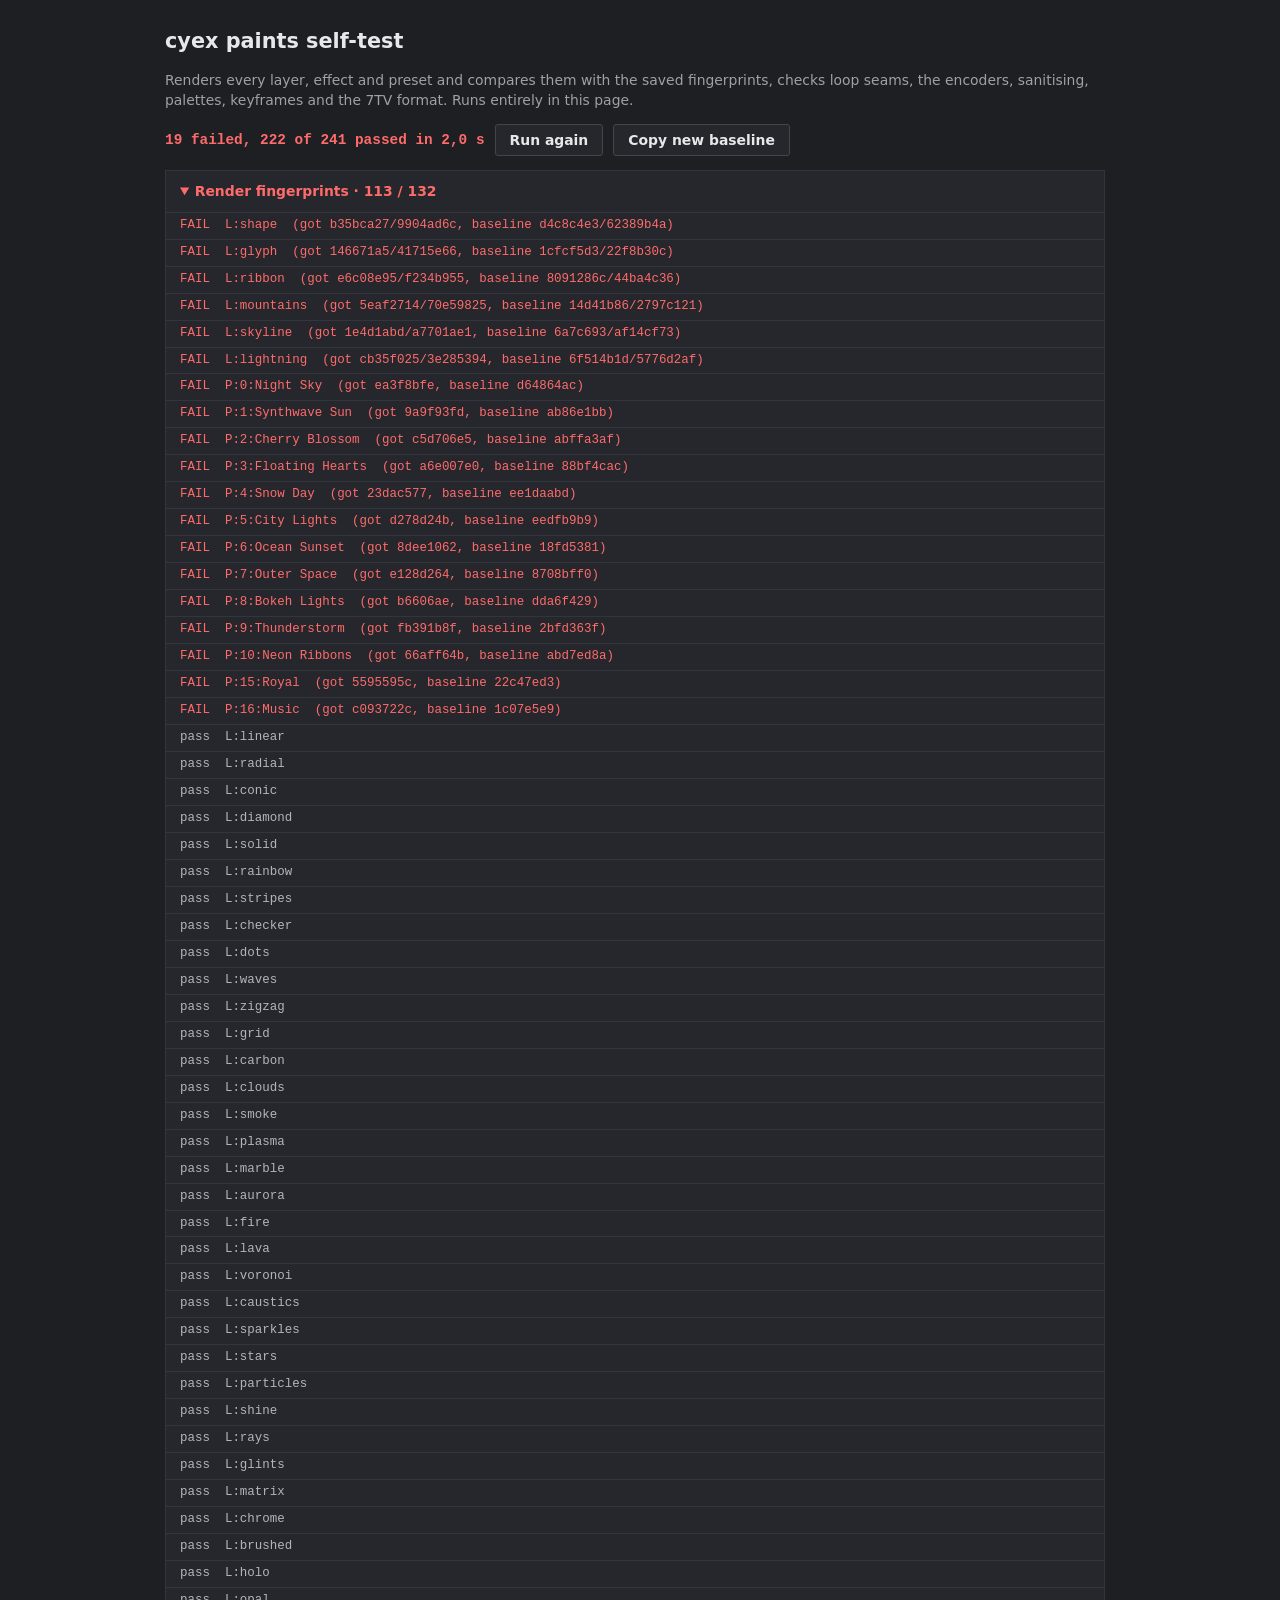
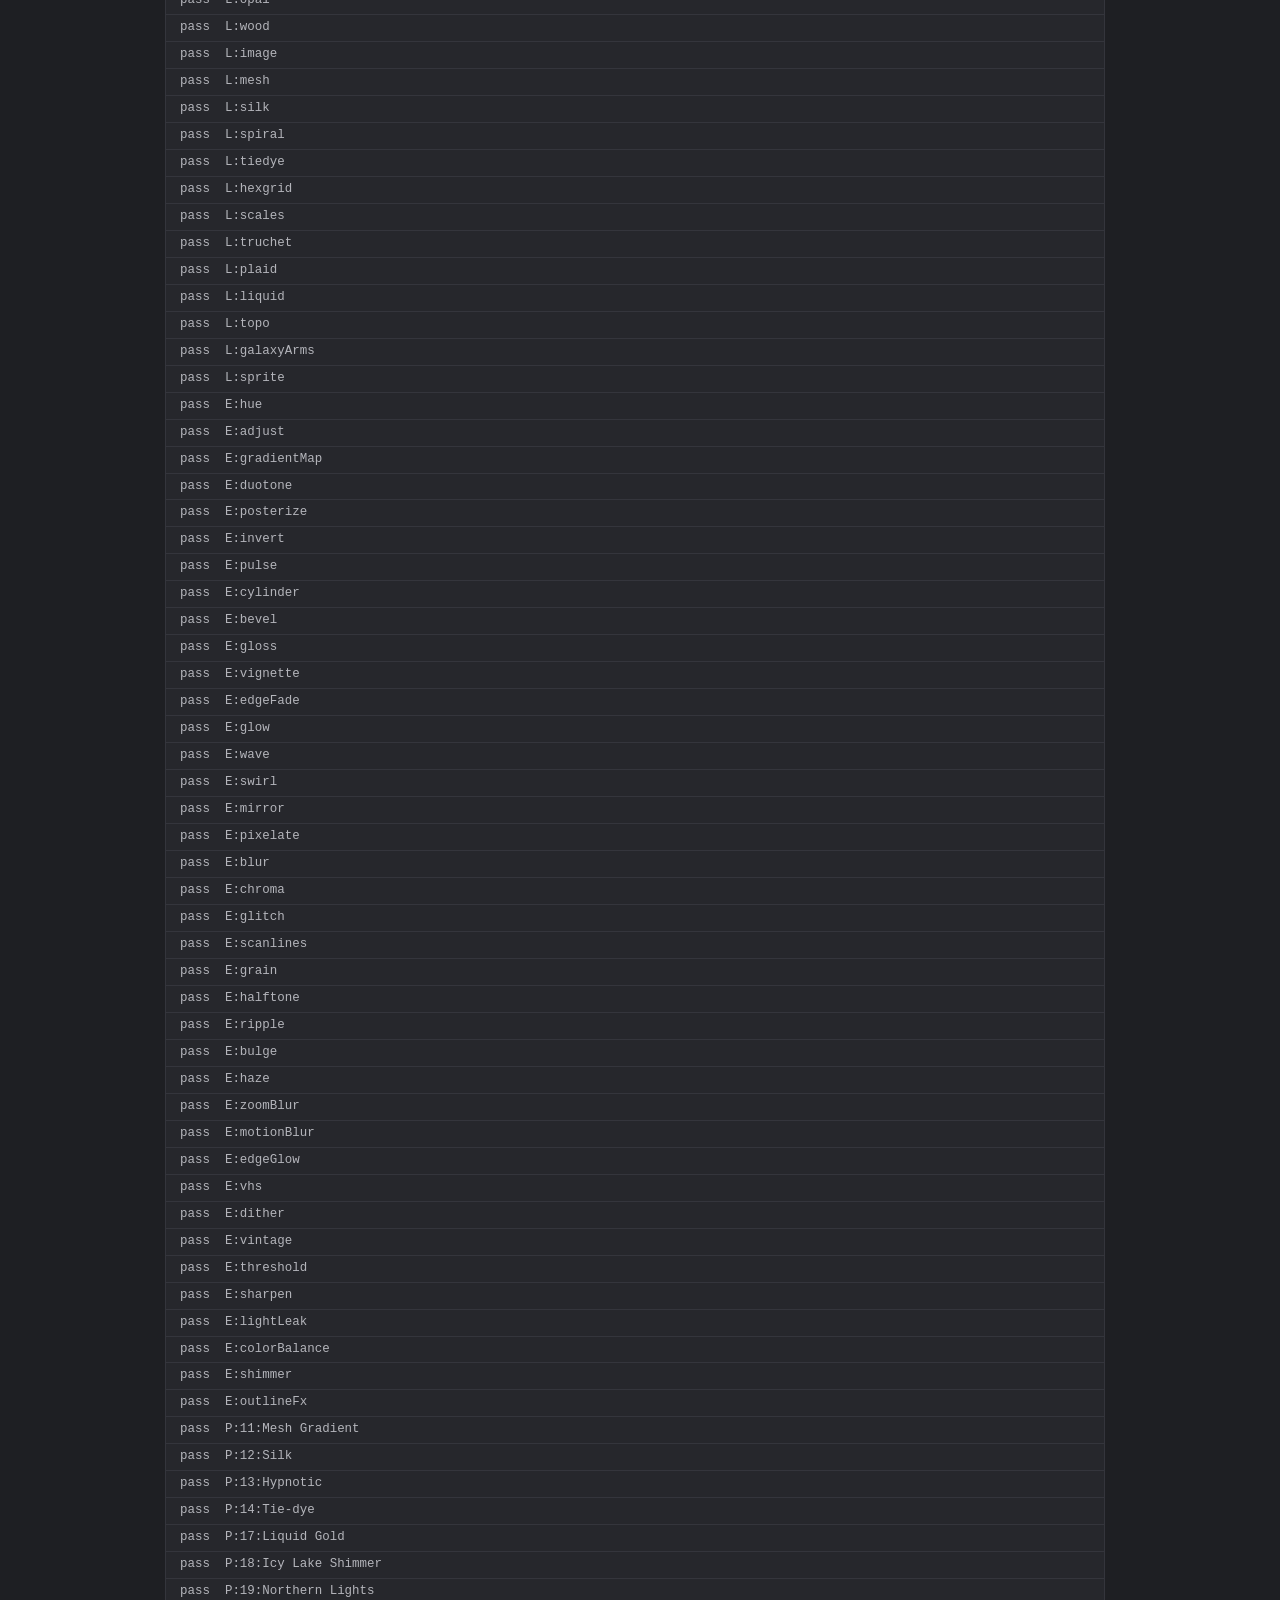
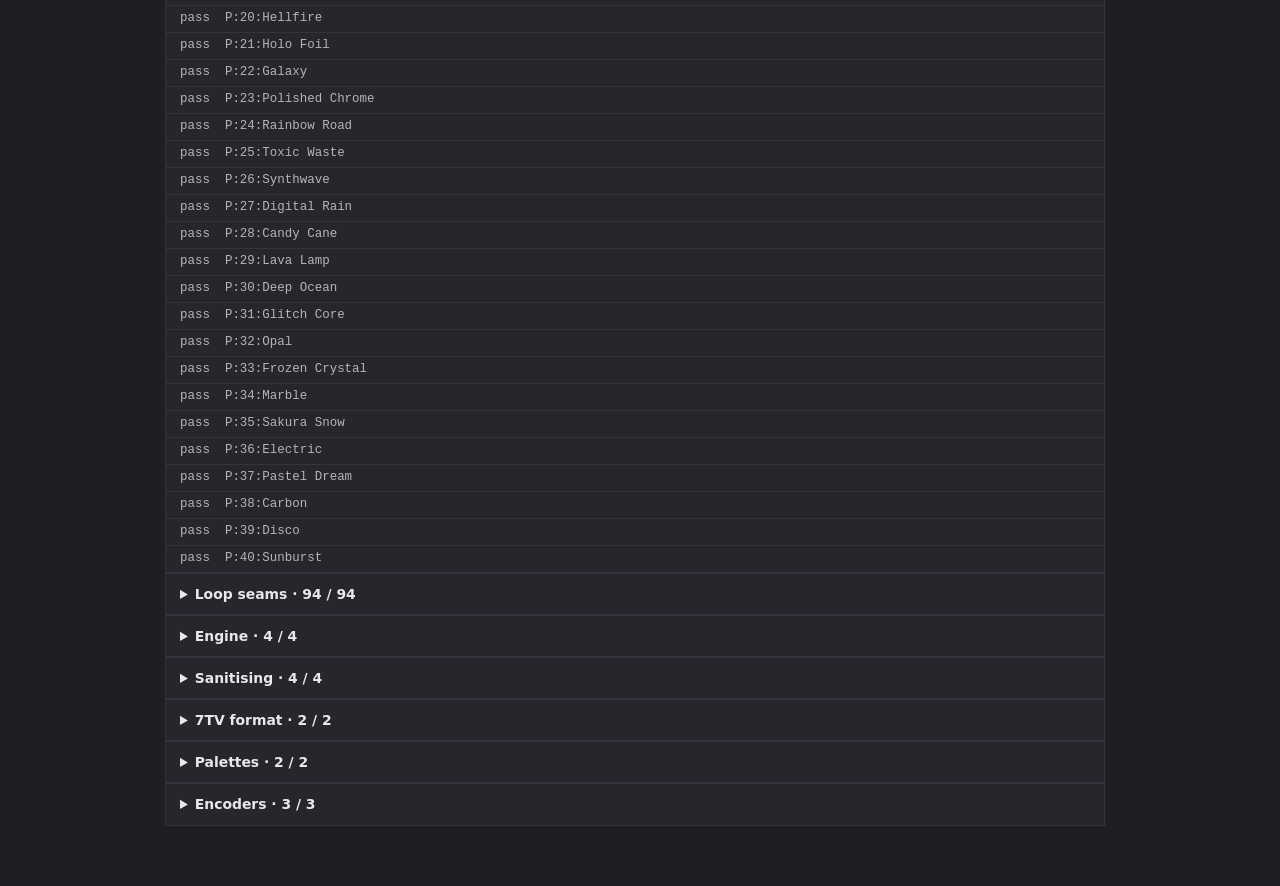
==== cyex-paints-tests.html @ 8d150b97 "Add a self-test page (cyex-paints-tests.html) Checks render fingerprints of every layer, effect and " ====
<!doctype html>
<html lang="en">
<head>
  <meta charset="utf-8">
  <meta name="viewport" content="width=device-width, initial-scale=1">
  <title>Self-test - cyex paints</title>
  <meta name="color-scheme" content="dark light">
  <link rel="icon" href="[data-uri]" type="image/svg+xml">
  <script>
    (function () { try { if (localStorage.getItem('cyexTheme') === 'light') document.documentElement.dataset.theme = 'light'; } catch (e) {} })();
  </script>
  <style>
/* cyex app tokens: the desktop app (cyex deck) and dense web tools (cyex logs, request, VOD finder).
   Palette is shared value for value between cyex deck (ui/src/design/tokens.css) and cyex logs
   (svelte/index.html). Accent tokens are the cyex-design set. Use only these values. */

:root,
.theme-dark {
  color-scheme: dark;

  /* One flat warm-neutral grey, not black: the content is a wall of text and a shaded backdrop
     competes with it. Surfaces are opaque steps up, so a panel over a panel still reads. */
  --bg: #1e1f23;
  --surface: #26272c;
  --surface-hover: #2d2e34;
  --elevated: #2f3037;   /* popovers, menus, dialogs: a step wide enough to read as height */
  --elevated-2: #353640; /* tooltips, tiles inside a popover */
  --border: #34353c;
  --border-strong: #43454d;
  --control-border: #75777f; /* edges of fields, checkboxes, sliders: >= 3:1 on --bg and --surface (WCAG 1.4.11) */
  --text: #e8e8ea;
  --muted: #b4b5bb;
  --dim: #9fa1a9;
  --neutral-chip: #34353c;
  --row-hover: rgba(255, 255, 255, .035);
  --row-alt: rgba(255, 255, 255, .015);
  --shadow: rgba(0, 0, 0, .35);
  --overlay: rgba(14, 15, 18, .6);

  --accent: #145aff;
  --accent-2: #2a6aff;
  --accent-text: #7ea4ff;
  --accent-ink: #ffffff;
  --accent-dim: rgba(20, 90, 255, .14);
  --accent-wash: rgba(20, 90, 255, .22);
  --accent-border: rgba(20, 90, 255, .55);

  --red: #ff6b6b;
  --yellow: #ffb545;
  --green: #33d68f;
  --cyan: #4fd6ff;
  --pink: #ff7bd5;
  --purple: #b083ff;
  --gold: #ffd45e;
  --twitch: #a970ff;
  --live: #e91916;
  --danger-solid: #e81123;

  --shadow-pop: 0 8px 24px var(--shadow);
  --shadow-dialog: 0 16px 48px var(--shadow);
  /* The one keyboard focus colour: the text colour. The accent marks what's selected,
     and a user's accent can be too faint to see. */
  --focus-ring: var(--text);
}

:root {
  /* Theme-independent */
  --kick: #53fc18;
  --twitch-logo: #9146ff;
  --on-solid: #ffffff;          /* text on --live / --danger-solid */
  --on-video: #ffffff;          /* video and pictures stay dark in both themes */
  --on-video-dim: #dddddd;
  --scrim: rgba(0, 0, 0, .55);
  --scrim-strong: rgba(0, 0, 0, .72);

  --font-ui: 'IBM Plex Sans', 'Segoe UI Variable Text', 'Segoe UI', system-ui, sans-serif;
  --font-mono: 'IBM Plex Mono', 'Cascadia Mono', ui-monospace, Consolas, monospace;

  /* Desktop density (13px base). Web tools set body to .87rem on a 16px root instead. */
  --text-base: 13px;
  --text-sub: .85rem;
  --text-hint: .78rem;
  --text-label: .68rem;

  /* The shared cyex page wrapper (cyex-design), for web tools; the desktop app fills its window. */
  --page-max: 1520px;
  --page-pad: 20px;
  --measure: 820px;
  --measure-form: 640px;

  --radius: 3px;
  --radius-sm: 2px;
  --radius-pill: 999px;  /* switch tracks and count badges only */
  --chrome-h: 38px;

  /* Motion: hovers and small state changes, things that appear, things that travel. */
  --fast: .12s;
  --base: .2s;
  --slow: .36s;
  --ease: cubic-bezier(.16, 1, .3, 1);

  /* Stacking, low to high. Raw 1-9 stay inside a component. */
  --z-panel: 10;
  --z-popover: 300;
  --z-dialog: 320;
  --z-menu: 350;
  --z-tooltip: 390;
  --z-toast: 600;
}

:root[data-theme='light'],
.theme-light {
  color-scheme: light;
  --bg: #f3f3f4;
  --surface: #ffffff;
  --surface-hover: #f6f6f7;
  --elevated: #ffffff;
  --elevated-2: #f4f4f6;
  --border: #dcdde1;
  --border-strong: #c4c6cc;
  --control-border: #8a8c94; /* >= 3:1 on white and --bg */
  --text: #1b1c20;
  --muted: #4f515a;
  --dim: #6b6d76;        /* not a mirror: a straight flip lands near 2.9:1 on white */
  --neutral-chip: #e6e7ea;
  --row-hover: rgba(20, 22, 30, .035);
  --row-alt: rgba(20, 22, 30, .015);
  --shadow: rgba(20, 22, 30, .12);
  --overlay: rgba(243, 243, 244, .7);

  --accent: #14e6ff;
  --accent-2: #10c9e6;
  --accent-text: #046a82;
  --accent-ink: #00232b;
  --accent-dim: rgba(4, 106, 130, .08);
  --accent-wash: rgba(4, 106, 130, .16);
  --accent-border: rgba(4, 106, 130, .4);

  /* Darkened rather than mirrored: the dark pastels sit at 2-3:1 on white. */
  --red: #c1352f;
  --yellow: #9a5c05;
  --green: #0f8a55;
  --cyan: #0b6d8a;
  --pink: #a82277;
  --purple: #6b34c9;
  --gold: #7d5a00;
  --twitch: #772ce8;
  --live: #d9120f;
  --danger-solid: #c42b1c;

  --shadow-pop: 0 8px 24px var(--shadow);
  --shadow-dialog: 0 16px 48px var(--shadow);
  --focus-ring: var(--text);
}

/* Kick: the accent changes, nothing else. After the light block on purpose. */
[data-platform='kick'] {
  --accent: #45ca16; --accent-2: #3db313; --accent-text: #45ca16; --accent-ink: #0b2200;
  --accent-dim: rgba(69, 202, 22, .14); --accent-wash: rgba(69, 202, 22, .22); --accent-border: rgba(69, 202, 22, .55);
}
[data-platform='kick'][data-theme='light'] {
  --accent: #53fc18; --accent-2: #48e60a; --accent-text: var(--text);
  --accent-dim: rgba(83, 252, 24, .14); --accent-wash: rgba(83, 252, 24, .28); --accent-border: #53fc18;
}

/* ---- base ---- */
*, *::before, *::after { box-sizing: border-box; }
body {
  margin: 0;
  background: var(--bg);
  color: var(--text);
  font: var(--text-base)/1.45 var(--font-ui);
  -webkit-font-smoothing: antialiased;
}
button, input, select, textarea { font: inherit; color: inherit; }
a { color: var(--accent-text); }
::selection { background: var(--border-strong); }
:focus-visible { outline: 2px solid var(--focus-ring); outline-offset: 2px; }

/* Section label: the one uppercase text style. */
.label {
  font-size: var(--text-label);
  font-weight: 700;
  letter-spacing: .06em;
  text-transform: uppercase;
  color: var(--dim);
}

/* Shared form field look. */
.field {
  height: 30px;
  padding: 0 10px;
  background: var(--surface);
  border: 1px solid var(--border-strong);
  border-radius: var(--radius);
  outline: none;
  transition: border-color var(--fast);
}
.field:focus-visible { border-color: var(--focus-ring); box-shadow: 0 0 0 1px var(--focus-ring); }
.field::placeholder { color: var(--dim); }

/* Scrollbars: 11px, quiet. */
::-webkit-scrollbar { width: 11px; height: 11px; }
::-webkit-scrollbar-track, ::-webkit-scrollbar-corner { background: transparent; }
::-webkit-scrollbar-thumb { background: var(--border-strong); border: 2px solid transparent; border-radius: var(--radius); background-clip: padding-box; }
::-webkit-scrollbar-thumb:hover { background-color: var(--dim); }
* { scrollbar-width: thin; scrollbar-color: var(--border-strong) transparent; }

/* Web tools: header, main and footer content sit in this, so every page lines up. */
html { scrollbar-gutter: stable; }
.wrap { width: 100%; max-width: var(--page-max); margin-inline: auto; padding-inline: var(--page-pad); }

.sr-only { position: absolute; width: 1px; height: 1px; overflow: hidden; clip-path: inset(50%); white-space: nowrap; }

@media (prefers-reduced-motion: reduce) {
  *, *::before, *::after { transition-duration: 0s !important; animation-duration: 0s !important; }
}
::view-transition-old(root), ::view-transition-new(root) { animation-duration: 150ms; }

</style>
  <style>
    body { font-size: .87rem; }
    main { max-width: 980px; margin: 0 auto; padding: 26px 20px 60px; display: flex; flex-direction: column; gap: 14px; }
    h1 { font-size: 1.3rem; margin: 0; }
    .bar { display: flex; align-items: center; gap: 10px; flex-wrap: wrap; }
    #summary { font: 600 .9rem var(--font-mono); font-variant-numeric: tabular-nums; }
    #summary.pass { color: var(--green); } #summary.fail, summary.fail, .r.fail { color: var(--red); }
    button { height: 32px; padding: 0 14px; border: 1px solid var(--border-strong); border-radius: var(--radius); background: var(--surface); font-weight: 600; cursor: pointer; }
    button:active { transform: scale(.97); }
    details { background: var(--surface); border: 1px solid var(--border); }
    summary { padding: 10px 14px; font-weight: 700; cursor: pointer; }
    .r { padding: 3px 14px; font: .78rem/1.6 var(--font-mono); color: var(--muted); white-space: pre-wrap; border-top: 1px solid var(--border); }
    textarea { width: 100%; min-height: 160px; font: .74rem var(--font-mono); background: var(--bg); border: 1px solid var(--border-strong); }
  </style>
</head>
<body>
  <main>
    <h1>cyex paints self-test</h1>
    <p class="hint" style="color: var(--dim); margin: 0">Renders every layer, effect and preset and compares them with the saved fingerprints, checks loop seams, the encoders, sanitising, palettes, keyframes and the 7TV format. Runs entirely in this page.</p>
    <div class="bar"><span id="summary">Running…</span><button id="rerun" type="button">Run again</button><button id="copyBaseline" type="button">Copy new baseline</button></div>
    <textarea id="baselineOut" hidden aria-label="New baseline"></textarea>
    <div id="results"></div>
  </main>
  <script data-src="js/core.js">
/* Shared helpers: maths, colour packing (7TV format), gradient lookup tables, noise. */
window.PL = window.PL || {};
(function (PL) {
  'use strict';
  const TAU = Math.PI * 2;
  const clamp = (x, a = 0, b = 1) => (x < a ? a : x > b ? b : x);
  const fract = (x) => x - Math.floor(x);
  const mix = (a, b, t) => a + (b - a) * t;
  const smoothstep = (a, b, x) => { const t = clamp((x - a) / (b - a)); return t * t * (3 - 2 * t); };
  const tri = (x) => 1 - Math.abs(fract(x) * 2 - 1); // 0..1..0 triangle wave
  const wrap = (i, n) => ((i % n) + n) % n;

  // ---- colour ----
  function hexToRgb(h) {
    h = String(h || '#000000').replace('#', '').trim();
    if (h.length === 3 || h.length === 4) h = h.split('').map((c) => c + c).join('');
    const n = parseInt(h.slice(0, 6), 16) || 0;
    return [(n >> 16) & 255, (n >> 8) & 255, n & 255];
  }
  const hex2 = (x) => Math.round(clamp(x, 0, 255)).toString(16).padStart(2, '0');
  const rgbToHex = (r, g, b) => '#' + hex2(r) + hex2(g) + hex2(b);

  // 7TV stores colours as a signed 32-bit int: (r << 24) | (g << 16) | (b << 8) | a
  const packRGBA = (r, g, b, a) => ((r & 255) << 24) | ((g & 255) << 16) | ((b & 255) << 8) | (a & 255);
  const unpackRGBA = (n) => [(n >>> 24) & 255, (n >>> 16) & 255, (n >>> 8) & 255, n & 255];
  function decToCss(n) {
    const [r, g, b, a] = unpackRGBA(n);
    return `rgba(${r}, ${g}, ${b}, ${(a / 255).toFixed(3)})`;
  }
  const hexAlphaToDec = (hex, alpha) => { const [r, g, b] = hexToRgb(hex); return packRGBA(r, g, b, Math.round(clamp(alpha) * 255)); };
  const decToHexAlpha = (n) => { const [r, g, b, a] = unpackRGBA(n); return { hex: rgbToHex(r, g, b), alpha: a / 255 }; };

  function hsvToRgb(h, s, v) { // h 0..1, returns 0..1
    h = fract(h) * 6; const i = Math.floor(h), f = h - i;
    const p = v * (1 - s), q = v * (1 - s * f), t = v * (1 - s * (1 - f));
    switch (i % 6) { case 0: return [v, t, p]; case 1: return [q, v, p]; case 2: return [p, v, t]; case 3: return [p, q, v]; case 4: return [t, p, v]; default: return [v, p, q]; }
  }
  function rgbToHsl(r, g, b) {
    const mx = Math.max(r, g, b), mn = Math.min(r, g, b), l = (mx + mn) / 2;
    if (mx === mn) return [0, 0, l];
    const d = mx - mn, s = l > 0.5 ? d / (2 - mx - mn) : d / (mx + mn);
    let h = mx === r ? (g - b) / d + (g < b ? 6 : 0) : mx === g ? (b - r) / d + 2 : (r - g) / d + 4;
    return [h / 6, s, l];
  }
  function hslToRgb(h, s, l) {
    if (s === 0) return [l, l, l];
    const hue = (p, q, t) => { t = fract(t); if (t < 1 / 6) return p + (q - p) * 6 * t; if (t < 1 / 2) return q; if (t < 2 / 3) return p + (q - p) * (2 / 3 - t) * 6; return p; };
    const q = l < 0.5 ? l * (1 + s) : l + s - l * s, p = 2 * l - q;
    return [hue(p, q, h + 1 / 3), hue(p, q, h), hue(p, q, h - 1 / 3)];
  }
  const luma = (r, g, b) => 0.2126 * r + 0.7152 * g + 0.0722 * b;

  // ---- gradient stops ----
  // Editor stops: [{ at: 0..1, color: '#rrggbb', a: 0..1 }]. CSS semantics: positions are clamped so they
  // never go backwards, colours interpolate premultiplied, ends hold their colour.
  function normStops(stops) {
    const s = (stops || []).map((x) => ({ at: clamp(+x.at || 0), rgb: hexToRgb(x.color), a: x.a == null ? 1 : clamp(+x.a) }));
    if (!s.length) s.push({ at: 0, rgb: [0, 0, 0], a: 0 });
    let mx = 0;
    for (const x of s) { if (x.at < mx) x.at = mx; mx = x.at; }
    return s;
  }
  // Sample normalised stops at t (no repeat). out: [r,g,b,a] 0..1, straight alpha.
  function sampleStops(s, t, out) {
    let i = 0;
    if (t <= s[0].at) return setStop(s[0], out);
    if (t >= s[s.length - 1].at) return setStop(s[s.length - 1], out);
    while (i < s.length - 1 && s[i + 1].at < t) i++;
    const A = s[i], B = s[i + 1];
    const span = B.at - A.at, f = span <= 0 ? 1 : (t - A.at) / span;
    const a = mix(A.a, B.a, f);
    if (a <= 0) { out[0] = out[1] = out[2] = out[3] = 0; return out; }
    for (let c = 0; c < 3; c++) out[c] = mix((A.rgb[c] / 255) * A.a, (B.rgb[c] / 255) * B.a, f) / a;
    out[3] = a;
    return out;
  }
  function setStop(x, out) { out[0] = x.rgb[0] / 255; out[1] = x.rgb[1] / 255; out[2] = x.rgb[2] / 255; out[3] = x.a; return out; }

  // 512-entry lookup table, used by every gradient-mapped layer.
  const LUT_N = 512;
  function buildLut(stops) {
    const s = normStops(stops), lut = new Float32Array(LUT_N * 4), o = [0, 0, 0, 0];
    for (let i = 0; i < LUT_N; i++) {
      sampleStops(s, i / (LUT_N - 1), o);
      lut[i * 4] = o[0]; lut[i * 4 + 1] = o[1]; lut[i * 4 + 2] = o[2]; lut[i * 4 + 3] = o[3];
    }
    return lut;
  }
  function lutAt(lut, f, out) {
    const i = (clamp(f) * (LUT_N - 1)) | 0, j = i * 4;
    out[0] = lut[j]; out[1] = lut[j + 1]; out[2] = lut[j + 2]; out[3] = lut[j + 3];
    return out;
  }

  // ---- weighted palettes ----
  // A palette is { colors: [{ c: '#hex', a: 0..1, w: weight }], blend: 0..1, loop: bool }.
  // Each colour gets a share of the ramp proportional to its weight ("strength"); blend 0 gives hard
  // bands, 1 smooth gradients; loop makes the end flow back into the start (for cycling effects).
  function mixHex(a, b, f) { const x = hexToRgb(a), y = hexToRgb(b); return rgbToHex(mix(x[0], y[0], f), mix(x[1], y[1], f), mix(x[2], y[2], f)); }
  function paletteToStops(pal) {
    const cols = ((pal && pal.colors) || []).filter((c) => c.w > 0);
    if (!cols.length) return [{ at: 0, color: '#000000', a: 0 }];
    if (cols.length === 1) return [{ at: 0, color: cols[0].c, a: cols[0].a ?? 1 }];
    const b = clamp(pal.blend ?? 1), tot = cols.reduce((s, c) => s + c.w, 0);
    let s = 0;
    const holds = cols.map((c) => { const w = c.w / tot, ctr = s + w / 2, hw = ((1 - b) * w) / 2; s += w; return { c, a0: ctr - hw, a1: ctr + hw }; });
    const st = [];
    let edge;
    if (pal.loop) {
      const L = holds[holds.length - 1], F = holds[0];
      const g0 = L.a1 - 1, g1 = F.a0, f = (0 - g0) / Math.max(1e-6, g1 - g0);
      edge = { color: mixHex(L.c.c, F.c.c, f), a: mix(L.c.a ?? 1, F.c.a ?? 1, f) };
      st.push({ at: 0, color: edge.color, a: edge.a });
    } else st.push({ at: 0, color: cols[0].c, a: cols[0].a ?? 1 });
    for (const hd of holds) { st.push({ at: clamp(hd.a0), color: hd.c.c, a: hd.c.a ?? 1 }); st.push({ at: clamp(hd.a1), color: hd.c.c, a: hd.c.a ?? 1 }); }
    if (pal.loop) st.push({ at: 1, color: edge.color, a: edge.a });
    else { const l = cols[cols.length - 1]; st.push({ at: 1, color: l.c, a: l.a ?? 1 }); }
    return st;
  }
  function stopsToPalette(stops, loop = false) {
    if (stops && stops.colors) return clone(stops);
    const s = [...(stops || [])].sort((a, b) => a.at - b.at);
    const colors = s.map((x, i) => {
      const prev = i ? (x.at + s[i - 1].at) / 2 : 0, next = i < s.length - 1 ? (x.at + s[i + 1].at) / 2 : 1;
      return { c: x.color, a: x.a ?? 1, w: Math.max(0.05, Math.round((next - prev) * 100) / 100) };
    });
    return { colors, blend: 1, loop };
  }
  function pickWeighted(pal, r) {
    const cols = ((pal && pal.colors) || []).filter((c) => c.w > 0);
    if (!cols.length) return { c: '#ffffff', a: 1 };
    let tot = 0; for (const c of cols) tot += c.w;
    let x = r * tot;
    for (const c of cols) { x -= c.w; if (x <= 0) return c; }
    return cols[cols.length - 1];
  }
  const rgbaStr = (hex, a = 1) => { const [r, g, b] = hexToRgb(hex); return `rgba(${r},${g},${b},${a})`; };

  // ---- noise (value noise on an integer lattice that tiles with the given period) ----
  function hash2(x, y, seed) {
    let h = (x * 374761393 + y * 668265263 + seed * 1442695041) | 0;
    h = Math.imul(h ^ (h >>> 13), 1274126177);
    h ^= h >>> 16;
    return (h >>> 0) / 4294967296;
  }
  const quint = (t) => t * t * t * (t * (t * 6 - 15) + 10);
  function vnoise(x, y, px, py, seed) {
    const ix = Math.floor(x), iy = Math.floor(y), fx = x - ix, fy = y - iy;
    const x0 = wrap(ix, px), x1 = wrap(ix + 1, px), y0 = wrap(iy, py), y1 = wrap(iy + 1, py);
    const a = hash2(x0, y0, seed), b = hash2(x1, y0, seed), c = hash2(x0, y1, seed), d = hash2(x1, y1, seed);
    const u = quint(fx), v = quint(fy);
    return mix(mix(a, b, u), mix(c, d, u), v);
  }
  // Fractal noise; periods double each octave so the result still tiles. Returns ~0..1.
  function fbm(x, y, px, py, oct, seed) {
    let sum = 0, amp = 0.5, norm = 0;
    for (let o = 0; o < oct; o++) {
      sum += amp * vnoise(x, y, px, py, seed + o * 17);
      norm += amp; amp *= 0.5; x *= 2; y *= 2; px *= 2; py *= 2;
    }
    return sum / norm;
  }
  function ridged(x, y, px, py, oct, seed) {
    let sum = 0, amp = 0.5, norm = 0;
    for (let o = 0; o < oct; o++) {
      const n = 1 - Math.abs(vnoise(x, y, px, py, seed + o * 31) * 2 - 1);
      sum += amp * n * n; norm += amp; amp *= 0.5; x *= 2; y *= 2; px *= 2; py *= 2;
    }
    return sum / norm;
  }

  // Seeded RNG for presets and ids.
  function rng(seed) { let s = seed >>> 0 || 1; return () => { s = Math.imul(s ^ (s >>> 15), 2246822519) + 0x9e3779b9 | 0; s ^= s >>> 13; return (s >>> 0) / 4294967296; }; }
  let idc = 0;
  const uid = (p = 'id') => p + '_' + Date.now().toString(36) + '_' + (idc++).toString(36);
  // A drawing canvas that works on the page and inside a Web Worker (OffscreenCanvas), so the
  // renderer can run in either.
  const makeCanvas = (w, h) => { if (typeof document !== 'undefined') { const c = document.createElement('canvas'); c.width = w; c.height = h; return c; } return new OffscreenCanvas(w, h); };
  const clone = (x) => JSON.parse(JSON.stringify(x));

  // cyex number formats: 1.000.000 and 1,5 MB
  const fmtInt = (n) => String(Math.round(n)).replace(/\B(?=(\d{3})+(?!\d))/g, '.');
  function fmtBytes(b) {
    if (b < 1024) return fmtInt(b) + ' B';
    const u = ['KB', 'MB', 'GB']; let i = -1;
    do { b /= 1024; i++; } while (b >= 1024 && i < u.length - 1);
    return (b < 10 ? b.toFixed(1) : Math.round(b).toString()).replace('.', ',') + ' ' + u[i];
  }
  const fmtNum = (n, d = 0) => (+n).toFixed(d).replace('.', ',');

  PL.imageCache = PL.imageCache || {}; // decoded pictures for image and picture layers (filled by the app)
  Object.assign(PL, {
    TAU, clamp, fract, mix, smoothstep, tri, wrap,
    hexToRgb, rgbToHex, packRGBA, unpackRGBA, decToCss, hexAlphaToDec, decToHexAlpha,
    hsvToRgb, rgbToHsl, hslToRgb, luma,
    normStops, sampleStops, buildLut, lutAt, LUT_N, mixHex, paletteToStops, stopsToPalette, pickWeighted, rgbaStr,
    hash2, vnoise, fbm, ridged, rng, uid, makeCanvas, clone, fmtInt, fmtBytes, fmtNum,
  });
})(window.PL);

</script>
  <script data-src="js/fx.js">
/* Shared per-pixel helpers for layers and effects (loads right after core.js; uses only core.js exports). */
(function (PL) {
  'use strict';
  const { wrap, hexToRgb } = PL;

  const rgb01 = (hex) => hexToRgb(hex).map((x) => x / 255);
  // prepare() helper: stores p['_' + key] = [r, g, b] (0..1) for every colour key.
  const colorPrep = (keys) => (p) => { for (const k of keys) p['_' + k] = rgb01(p[k]); };
  // Visit every pixel of buf: fn(i, u, v, x, y) with i the buffer index and u, v in 0..1 at the pixel centre.
  const eachPx = (buf, W, H, fn) => { for (let y = 0, i = 0; y < H; y++) for (let x = 0; x < W; x++, i += 4) fn(i, (x + 0.5) / W, (y + 0.5) / H, x, y); return buf; };

  // Bilinear sample at pixel coordinates (x, y) (pixel centres at +0.5). Edges wrap, or clamp when wrapEdges is false.
  function bilinear(buf, W, H, x, y, out, wrapEdges = true) {
    x -= 0.5; y -= 0.5;
    const x0 = Math.floor(x), y0 = Math.floor(y), fx = x - x0, fy = y - y0;
    let xa, xb, ya, yb;
    if (wrapEdges) {
      xa = ((x0 % W) + W) % W; xb = (((x0 + 1) % W) + W) % W;
      ya = ((y0 % H) + H) % H; yb = (((y0 + 1) % H) + H) % H;
    } else {
      xa = Math.max(0, Math.min(W - 1, x0)); xb = Math.max(0, Math.min(W - 1, x0 + 1));
      ya = Math.max(0, Math.min(H - 1, y0)); yb = Math.max(0, Math.min(H - 1, y0 + 1));
    }
    const a = (ya * W + xa) * 4, b = (ya * W + xb) * 4, c = (yb * W + xa) * 4, d = (yb * W + xb) * 4;
    for (let k = 0; k < 4; k++) {
      const m1 = buf[a + k] + (buf[b + k] - buf[a + k]) * fx, m2 = buf[c + k] + (buf[d + k] - buf[c + k]) * fx;
      out[k] = m1 + (m2 - m1) * fy;
    }
    return out;
  }

  // Warp the image: fn(x, y, out2) writes the source position (pixels) for the pixel centre (x, y) into out2[0], out2[1].
  function remap(buf, W, H, fn) {
    const out = new Float32Array(buf.length), o = new Float64Array(4), s = new Float64Array(2);
    for (let y = 0; y < H; y++) for (let x = 0; x < W; x++) {
      fn(x + 0.5, y + 0.5, s);
      bilinear(buf, W, H, s[0], s[1], o);
      const i = (y * W + x) * 4; out[i] = o[0]; out[i + 1] = o[1]; out[i + 2] = o[2]; out[i + 3] = o[3];
    }
    return out;
  }

  // Two-pass box blur with sliding-window sums (cost independent of the radius). Premultiplied so transparent
  // pixels don't darken edges; wraps horizontally, clamps vertically. Sums below EPS count as empty.
  const EPS = 1e-12;
  function boxBlur(buf, W, H, r) {
    if (r < 1) return buf;
    r = Math.round(r);
    let src = buf;
    const tmp = new Float32Array(buf.length), acc = new Float64Array(W * 4), stride = W * 4;
    for (let pass = 0; pass < 2; pass++) {
      const n = 2 * r + 1;
      // horizontal
      for (let y = 0; y < H; y++) {
        const row = y * W;
        let s0 = 0, s1 = 0, s2 = 0, s3 = 0;
        for (let k = -r; k <= r; k++) { const i = (row + wrap(k, W)) * 4, a = src[i + 3]; s0 += src[i] * a; s1 += src[i + 1] * a; s2 += src[i + 2] * a; s3 += a; }
        for (let x = 0; x < W; x++) {
          const j = (row + x) * 4;
          if (s3 > EPS) { tmp[j] = s0 / n; tmp[j + 1] = s1 / n; tmp[j + 2] = s2 / n; tmp[j + 3] = s3 / n; }
          else { tmp[j] = 0; tmp[j + 1] = 0; tmp[j + 2] = 0; tmp[j + 3] = 0; }
          const ia = (row + wrap(x + r + 1, W)) * 4, aa = src[ia + 3], ib = (row + wrap(x - r, W)) * 4, ab = src[ib + 3];
          s0 += src[ia] * aa - src[ib] * ab; s1 += src[ia + 1] * aa - src[ib + 1] * ab; s2 += src[ia + 2] * aa - src[ib + 2] * ab; s3 += aa - ab;
        }
      }
      // vertical (rows clamp at the top and bottom), then un-premultiply
      const out = new Float32Array(buf.length);
      acc.fill(0);
      for (let k = -r; k <= r; k++) { const base = Math.max(0, Math.min(H - 1, k)) * stride; for (let q = 0; q < stride; q++) acc[q] += tmp[base + q]; }
      for (let y = 0; y < H; y++) {
        const base = y * stride;
        for (let q = 0; q < stride; q += 4) {
          const s3 = acc[q + 3];
          if (s3 > EPS) { const a = s3 / n, j = base + q; out[j] = acc[q] / n / a; out[j + 1] = acc[q + 1] / n / a; out[j + 2] = acc[q + 2] / n / a; out[j + 3] = a; }
        }
        const ba = Math.max(0, Math.min(H - 1, y + r + 1)) * stride, bb = Math.max(0, Math.min(H - 1, y - r)) * stride;
        for (let q = 0; q < stride; q++) acc[q] += tmp[ba + q] - tmp[bb + q];
      }
      src = out;
      r = Math.max(1, Math.round(r * 0.6));
    }
    return src;
  }

  // 3x3 hue-rotation matrix (row-major) for deg degrees.
  function hueMatrix(deg) {
    const a = (deg * Math.PI) / 180, c = Math.cos(a), s = Math.sin(a);
    return [0.213 + c * 0.787 - s * 0.213, 0.715 - c * 0.715 - s * 0.715, 0.072 - c * 0.072 + s * 0.928,
      0.213 - c * 0.213 + s * 0.143, 0.715 + c * 0.285 + s * 0.14, 0.072 - c * 0.072 - s * 0.283,
      0.213 - c * 0.213 - s * 0.787, 0.715 - c * 0.715 + s * 0.715, 0.072 + c * 0.928 + s * 0.072];
  }

  PL.fx = { rgb01, colorPrep, eachPx, bilinear, remap, boxBlur, hueMatrix };
})(window.PL);

</script>
  <script data-src="js/paint.js">
/* Static 7TV paints: the v3 JSON model, the CSS the 7TV extension builds from it, and a
   pixel-exact rasteriser so a paint can be exported as PNG. */
(function (PL) {
  'use strict';
  const { clamp, decToCss, unpackRGBA, normStops, sampleStops } = PL;

  const FUNCS = ['LINEAR_GRADIENT', 'RADIAL_GRADIENT', 'URL'];

  function blankPaint() {
    return { name: 'Unnamed Paint', function: 'LINEAR_GRADIENT', repeat: false, angle: 90, shape: 'circle', image_url: '', stops: [], shadows: [] };
  }

  // Accepts the editor's own export, a 7TV API object ({ data: {...} } or v2 fields) or a
  // loose hand-written variant (hex strings for colours, "at" in percent).
  // withWarnings: return { paint, warnings } so the import can say what it corrected.
  function normalize(input, withWarnings) {
    const warnings = [];
    let p = input;
    if (typeof p === 'string') p = JSON.parse(p);
    if (p && p.data && typeof p.data === 'object' && !p.stops) p = Object.assign({ name: p.name }, p.data);
    if (!p || typeof p !== 'object') throw new Error('Not a paint object');
    const out = blankPaint();
    out.name = String(p.name ?? out.name).slice(0, 64);
    const fn = String(p.function || 'LINEAR_GRADIENT').toUpperCase().replace('-', '_');
    out.function = FUNCS.includes(fn) ? fn : fn.includes('RADIAL') ? 'RADIAL_GRADIENT' : fn === 'IMAGE' ? 'URL' : 'LINEAR_GRADIENT';
    out.repeat = !!p.repeat;
    const ang = Number.isFinite(+p.angle) ? +p.angle : 90;
    out.angle = ((ang % 360) + 360) % 360;
    if (out.angle !== ang) warnings.push(`The angle ${PL.fmtNum(ang, ang % 1 ? 1 : 0)}° was outside 0–360° and became ${PL.fmtNum(out.angle, out.angle % 1 ? 1 : 0)}°.`);
    out.shape = p.shape === 'ellipse' ? 'ellipse' : 'circle';
    out.image_url = safeUrl(p.image_url);
    if (p.image_url && !out.image_url) warnings.push('The image URL was dropped; only http and https links work.');
    let badColours = 0;
    const toInt = (c) => {
      if (typeof c === 'number' && Number.isFinite(c)) return c | 0;
      if (typeof c === 'string') {
        const m = c.trim();
        if (/^-?\d+$/.test(m)) return parseInt(m, 10) | 0;
        const h = m.replace('#', '');
        if (/^([0-9a-f]{3}|[0-9a-f]{4}|[0-9a-f]{6}|[0-9a-f]{8})$/i.test(h)) {
          const full = h.length <= 4 ? h.split('').map((x) => x + x).join('') : h;
          const [r, g, b] = PL.hexToRgb(full.slice(0, 6));
          const a = full.length === 8 ? parseInt(full.slice(6, 8), 16) : 255;
          return PL.packRGBA(r, g, b, a);
        }
      }
      badColours++;
      return 255;
    };
    const stops = (Array.isArray(p.stops) ? p.stops : []).filter((s) => s && typeof s === 'object').slice(0, 64);
    const anyOver1 = stops.some((s) => +s.at > 1);
    out.stops = stops.map((s) => ({ at: round4(clamp((+s.at || 0) / (anyOver1 ? 100 : 1))), color: toInt(s.color) }));
    out.shadows = (Array.isArray(p.shadows) ? p.shadows : []).filter((s) => s && typeof s === 'object').slice(0, 8).map((s) => ({
      x_offset: clamp(+s.x_offset || 0, -10, 10), y_offset: clamp(+s.y_offset || 0, -10, 10), radius: clamp(+s.radius || 0, 0, 20), color: toInt(s.color),
    }));
    if (badColours) warnings.push(badColours > 1 ? `${badColours} colours weren’t valid and became black.` : 'One colour wasn’t valid and became black.');
    return withWarnings ? { paint: out, warnings } : out;
  }
  // Only http(s) links go into CSS; anything else (javascript:, data:, broken strings) is dropped.
  function safeUrl(u) {
    if (!u) return '';
    try { const x = new URL(String(u).trim()); return x.protocol === 'https:' || x.protocol === 'http:' ? x.href : ''; } catch (e) { return ''; }
  }
  const cssUrl = (u) => `url("${String(u).replace(/["\\\n\r]/g, (c) => encodeURIComponent(c))}")`;
  const round4 = (x) => Math.round(x * 10000) / 10000;

  // Mirrors createGradientFromPaint in SevenTV/Extension (src/composable/useCosmetics.ts).
  function gradientCss(p) {
    const args = [];
    if (p.function === 'LINEAR_GRADIENT') args.push(`${p.angle ?? 0}deg`);
    else if (p.function === 'RADIAL_GRADIENT') args.push(p.shape ?? 'circle');
    else { const u = safeUrl(p.image_url); return u ? cssUrl(u) : 'none'; }
    let prefix = '';
    if (p.function !== 'URL') {
      prefix = p.repeat ? 'repeating-' : '';
      for (const s of p.stops) args.push(`${decToCss(s.color)} ${s.at * 100}%`);
    }
    return `${prefix}${p.function.toLowerCase().replace('_', '-')}(${args.join(', ')})`;
  }
  const shadowCss = (s) => `drop-shadow(${s.x_offset}px ${s.y_offset}px ${s.radius}px ${decToCss(s.color)})`;
  function filterCss(p) { return p.shadows && p.shadows.length ? p.shadows.map(shadowCss).join(' ') : ''; }

  // Inline style for a preview element (the extension also sets background-color: currentcolor,
  // background-clip: text and a transparent text fill on the painted name).
  function styleFor(p) {
    return {
      backgroundImage: gradientCss(p),
      backgroundSize: p.function === 'URL' ? '100% 100%' : '',
      filter: filterCss(p) || '',
    };
  }
  function cssText(p) {
    const lines = [
      '.seventv-paint {',
      '  background-color: currentcolor;',
      `  background-image: ${gradientCss(p)};`,
    ];
    if (p.function === 'URL') lines.push('  background-size: 100% 100%;');
    lines.push('  background-clip: text;', '  -webkit-background-clip: text;', '  -webkit-text-fill-color: transparent;', '  font-weight: 700;');
    const f = filterCss(p);
    if (f) lines.push(`  filter: ${f};`);
    lines.push('}');
    return lines.join('\n');
  }
  function toJson(p) {
    return JSON.stringify({
      name: p.name, function: p.function, repeat: p.repeat, angle: p.angle, shape: p.shape, image_url: p.image_url,
      stops: p.stops.map((s) => ({ at: s.at, color: s.color })),
      shadows: p.shadows.map((s) => ({ x_offset: s.x_offset, y_offset: s.y_offset, radius: s.radius, color: s.color })),
    }, null, 2);
  }

  // Editor-friendly stops for the shared sampler.
  function editorStops(p) {
    return p.stops.map((s) => { const [r, g, b, a] = unpackRGBA(s.color); return { at: s.at, color: PL.rgbToHex(r, g, b), a: a / 255 }; });
  }

  // Rasterise a gradient paint to ImageData with the same geometry CSS uses for an element of w x h.
  function rasterize(p, w, h) {
    const img = new ImageData(w, h), d = img.data, o = [0, 0, 0, 0];
    const s = normStops(editorStops(p));
    const first = s[0].at, period = s[s.length - 1].at - first;
    const rep = p.repeat && period > 1e-6;
    let tAt;
    if (p.function === 'RADIAL_GRADIENT') {
      const cx = w / 2, cy = h / 2;
      if (p.shape === 'ellipse') {
        const rx = cx * Math.SQRT2, ry = cy * Math.SQRT2;
        tAt = (x, y) => Math.hypot((x - cx) / rx, (y - cy) / ry);
      } else {
        const R = Math.hypot(cx, cy);
        tAt = (x, y) => Math.hypot(x - cx, y - cy) / R;
      }
    } else {
      const a = ((p.angle || 0) * Math.PI) / 180, dx = Math.sin(a), dy = -Math.cos(a);
      const L = Math.abs(w * dx) + Math.abs(h * dy) || 1;
      tAt = (x, y) => ((x - w / 2) * dx + (y - h / 2) * dy) / L + 0.5;
    }
    for (let y = 0; y < h; y++) {
      for (let x = 0; x < w; x++) {
        let t = tAt(x + 0.5, y + 0.5);
        if (rep) t = first + (((t - first) % period) + period) % period;
        sampleStops(s, t, o);
        const i = (y * w + x) * 4;
        d[i] = o[0] * 255; d[i + 1] = o[1] * 255; d[i + 2] = o[2] * 255; d[i + 3] = o[3] * 255;
      }
    }
    return img;
  }

  PL.Paint = { safeUrl, blankPaint, normalize, gradientCss, filterCss, styleFor, cssText, toJson, editorStops, rasterize, shadowCss };
})(window.PL);

</script>
  <script data-src="js/encode.js">
/* Local encoders, no libraries: animated GIF (median-cut palette + LZW) and APNG (zlib via the
   browser's built-in CompressionStream). Frames are ImageData objects of equal size. */
(function (PL) {
  'use strict';

  class ByteOut {
    constructor() { this.buf = new Uint8Array(1 << 16); this.n = 0; }
    grow(k) { if (this.n + k > this.buf.length) { let s = this.buf.length; while (s < this.n + k) s *= 2; const b = new Uint8Array(s); b.set(this.buf.subarray(0, this.n)); this.buf = b; } }
    byte(b) { this.grow(1); this.buf[this.n++] = b; }
    bytes(a) { this.grow(a.length); this.buf.set(a, this.n); this.n += a.length; }
    u16(v) { this.byte(v & 255); this.byte((v >> 8) & 255); }
    str(s) { for (let i = 0; i < s.length; i++) this.byte(s.charCodeAt(i)); }
    result() { return this.buf.slice(0, this.n); }
  }

  // ---------- palette ----------
  const BAYER = [0, 8, 2, 10, 12, 4, 14, 6, 3, 11, 1, 9, 15, 7, 13, 5].map((v) => (v / 16 - 0.5));

  // Median cut over a 15-bit histogram of every frame's opaque pixels.
  function buildPalette(frames, maxColors, alphaCut) {
    const hist = new Uint32Array(32768);
    for (const f of frames) {
      const d = f.data;
      for (let i = 0; i < d.length; i += 4) {
        if (d[i + 3] < alphaCut) continue;
        hist[((d[i] >> 3) << 10) | ((d[i + 1] >> 3) << 5) | (d[i + 2] >> 3)]++;
      }
    }
    const cols = [];
    for (let k = 0; k < 32768; k++) if (hist[k]) cols.push(k);
    if (!cols.length) return [[0, 0, 0]];
    const comp = (k, c) => (c === 0 ? (k >> 10) & 31 : c === 1 ? (k >> 5) & 31 : k & 31);
    let boxes = [{ cols, count: cols.reduce((a, k) => a + hist[k], 0) }];
    const rangeOf = (b) => {
      let best = 0, bc = 0;
      for (let c = 0; c < 3; c++) {
        let mn = 31, mx = 0;
        for (const k of b.cols) { const v = comp(k, c); if (v < mn) mn = v; if (v > mx) mx = v; }
        if (mx - mn > best) { best = mx - mn; bc = c; }
      }
      return [best, bc];
    };
    while (boxes.length < maxColors) {
      let pick = -1, score = 0, pc = 0;
      boxes.forEach((b, i) => {
        if (b.cols.length < 2) return;
        const [r, c] = rangeOf(b);
        const s = r * Math.sqrt(b.count);
        if (s > score) { score = s; pick = i; pc = c; }
      });
      if (pick < 0) break;
      const b = boxes[pick];
      b.cols.sort((x, y) => comp(x, pc) - comp(y, pc));
      let acc = 0, half = b.count / 2, cut = 1;
      for (let i = 0; i < b.cols.length - 1; i++) { acc += hist[b.cols[i]]; if (acc >= half) { cut = i + 1; break; } cut = i + 1; }
      const A = b.cols.slice(0, cut), B = b.cols.slice(cut);
      const cnt = (l) => l.reduce((a, k) => a + hist[k], 0);
      boxes.splice(pick, 1, { cols: A, count: cnt(A) }, { cols: B, count: cnt(B) });
    }
    return boxes.map((b) => {
      let r = 0, g = 0, bl = 0, n = 0;
      for (const k of b.cols) { const w = hist[k]; r += (((k >> 10) & 31) * 8 + 4) * w; g += (((k >> 5) & 31) * 8 + 4) * w; bl += ((k & 31) * 8 + 4) * w; n += w; }
      return [Math.round(r / n), Math.round(g / n), Math.round(bl / n)];
    });
  }

  function makeMapper(pal, offset) {
    const cache = new Int16Array(32768).fill(-1);
    return (r, g, b) => {
      const k = ((r >> 3) << 10) | ((g >> 3) << 5) | (b >> 3);
      let v = cache[k];
      if (v >= 0) return v;
      let best = 1e9;
      for (let i = 0; i < pal.length; i++) {
        const p = pal[i], dr = p[0] - r, dg = p[1] - g, db = p[2] - b;
        const dd = dr * dr * 2 + dg * dg * 4 + db * db * 3;
        if (dd < best) { best = dd; v = i; }
      }
      cache[k] = v + offset;
      return v + offset;
    };
  }

  // ---------- LZW (same scheme as omggif) ----------
  function lzw(out, minCode, idx) {
    out.byte(minCode);
    const clear = 1 << minCode, eoi = clear + 1;
    let codeSize = minCode + 1, next = eoi + 1;
    let table = new Map();
    let cur = 0, shift = 0;
    const block = new Uint8Array(255); let bn = 0;
    const flushByte = (b) => { block[bn++] = b; if (bn === 255) { out.byte(255); out.bytes(block); bn = 0; } };
    const emit = (code) => { cur |= code << shift; shift += codeSize; while (shift >= 8) { flushByte(cur & 255); cur >>>= 8; shift -= 8; } };
    emit(clear);
    let ib = idx[0];
    for (let i = 1; i < idx.length; i++) {
      const k = idx[i], key = (ib << 8) | k;
      const c = table.get(key);
      if (c === undefined) {
        emit(ib);
        if (next === 4096) { emit(clear); next = eoi + 1; codeSize = minCode + 1; table = new Map(); }
        else { if (next >= 1 << codeSize) codeSize++; table.set(key, next++); }
        ib = k;
      } else ib = c;
    }
    emit(ib); emit(eoi);
    if (shift > 0) flushByte(cur & 255);
    if (bn) { out.byte(bn); out.bytes(block.subarray(0, bn)); }
    out.byte(0);
  }

  /* opts: { delayCs, colors (2..256), dither (bool), alphaCut (0..255), matte: [r,g,b] | null, loop } */
  function encodeGif(frames, opts = {}) {
    const W = frames[0].width, H = frames[0].height;
    const alphaCut = opts.alphaCut ?? 128;
    // With a matte, translucent pixels are blended onto it; fully transparent ones stay transparent.
    const src = frames.map((f) => {
      if (!opts.matte) return f;
      const o = new ImageData(W, H), d = f.data, e = o.data, m = opts.matte;
      for (let i = 0; i < d.length; i += 4) {
        const a = d[i + 3] / 255;
        e[i] = d[i] * a + m[0] * (1 - a); e[i + 1] = d[i + 1] * a + m[1] * (1 - a); e[i + 2] = d[i + 2] * a + m[2] * (1 - a);
        e[i + 3] = opts.keepAlpha && d[i + 3] < alphaCut ? 0 : 255;
      }
      return o;
    });
    const hasAlpha = src.some((f) => { const d = f.data; for (let i = 3; i < d.length; i += 4) if (d[i] < alphaCut) return true; return false; });
    const maxC = Math.max(2, Math.min(256, opts.colors || 256)) - (hasAlpha ? 1 : 0);
    const pal = buildPalette(src, maxC, alphaCut);
    const offset = hasAlpha ? 1 : 0;
    let bits = 1; while ((1 << bits) < pal.length + offset) bits++;
    const size = 1 << bits;
    const map = makeMapper(pal, offset);

    const out = new ByteOut();
    out.str('GIF89a'); out.u16(W); out.u16(H);
    out.byte(0x80 | (7 << 4) | (bits - 1)); out.byte(0); out.byte(0);
    for (let i = 0; i < size; i++) {
      const c = i < offset ? [0, 0, 0] : pal[i - offset] || [0, 0, 0];
      out.byte(c[0]); out.byte(c[1]); out.byte(c[2]);
    }
    if (frames.length > 1) { out.bytes([0x21, 0xff, 0x0b]); out.str('NETSCAPE2.0'); out.bytes([3, 1]); out.u16(opts.loop ?? 0); out.byte(0); }
    const delay = Math.max(2, Math.round(opts.delayCs || 4));
    const idx = new Uint8Array(W * H);
    for (const f of src) {
      const d = f.data;
      for (let y = 0, p = 0; y < H; y++) {
        for (let x = 0; x < W; x++, p++) {
          const i = p * 4;
          if (hasAlpha && d[i + 3] < alphaCut) { idx[p] = 0; continue; }
          let r = d[i], g = d[i + 1], b = d[i + 2];
          if (opts.dither) {
            const n = BAYER[(y & 3) * 4 + (x & 3)] * 24;
            r = Math.max(0, Math.min(255, r + n)); g = Math.max(0, Math.min(255, g + n)); b = Math.max(0, Math.min(255, b + n));
          }
          idx[p] = map(r, g, b);
        }
      }
      // Graphic control: disposal 2 (restore to background) so transparent areas don't smear.
      out.bytes([0x21, 0xf9, 4, (hasAlpha ? 2 << 2 : 1 << 2) | (hasAlpha ? 1 : 0)]); out.u16(delay); out.byte(0); out.byte(0);
      out.byte(0x2c); out.u16(0); out.u16(0); out.u16(W); out.u16(H); out.byte(0);
      lzw(out, Math.max(2, bits), idx);
    }
    out.byte(0x3b);
    return new Blob([out.result()], { type: 'image/gif' });
  }

  // ---------- APNG ----------
  const CRC = (() => { const t = new Uint32Array(256); for (let n = 0; n < 256; n++) { let c = n; for (let k = 0; k < 8; k++) c = c & 1 ? 0xedb88320 ^ (c >>> 1) : c >>> 1; t[n] = c >>> 0; } return t; })();
  function crc32(bytes, c = 0xffffffff) { for (let i = 0; i < bytes.length; i++) c = CRC[(c ^ bytes[i]) & 255] ^ (c >>> 8); return c; }
  const u32 = (v) => [(v >>> 24) & 255, (v >>> 16) & 255, (v >>> 8) & 255, v & 255];
  function chunk(out, type, data) {
    out.bytes(u32(data.length));
    const t = new Uint8Array([...type].map((c) => c.charCodeAt(0)));
    out.bytes(t); out.bytes(data);
    out.bytes(u32((crc32(data, crc32(t)) ^ 0xffffffff) >>> 0));
  }
  async function deflate(raw) {
    const cs = new CompressionStream('deflate');
    const stream = new Blob([raw]).stream().pipeThrough(cs);
    return new Uint8Array(await new Response(stream).arrayBuffer());
  }
  function filtered(f) { // filter type 1 (Sub) per row: cheap and compresses gradients well
    const W = f.width, H = f.height, d = f.data, raw = new Uint8Array(H * (W * 4 + 1));
    for (let y = 0; y < H; y++) {
      const o = y * (W * 4 + 1); raw[o] = 1;
      for (let x = 0; x < W * 4; x++) { const v = d[y * W * 4 + x]; raw[o + 1 + x] = (v - (x >= 4 ? d[y * W * 4 + x - 4] : 0)) & 255; }
    }
    return raw;
  }
  async function encodeApng(frames, opts = {}) {
    const W = frames[0].width, H = frames[0].height, out = new ByteOut();
    out.bytes([137, 80, 78, 71, 13, 10, 26, 10]);
    chunk(out, 'IHDR', new Uint8Array([...u32(W), ...u32(H), 8, 6, 0, 0, 0]));
    const anim = frames.length > 1;
    if (anim) chunk(out, 'acTL', new Uint8Array([...u32(frames.length), ...u32(opts.loop ?? 0)]));
    let seq = 0;
    const num = Math.max(1, Math.round(opts.delayMs || 40)), den = 1000;
    for (let i = 0; i < frames.length; i++) {
      if (anim) {
        chunk(out, 'fcTL', new Uint8Array([...u32(seq++), ...u32(W), ...u32(H), ...u32(0), ...u32(0), (num >> 8) & 255, num & 255, (den >> 8) & 255, den & 255, 1, 0]));
      }
      const z = await deflate(filtered(frames[i]));
      if (i === 0) chunk(out, 'IDAT', z);
      else { const d = new Uint8Array(z.length + 4); d.set(u32(seq++)); d.set(z, 4); chunk(out, 'fdAT', d); }
    }
    chunk(out, 'IEND', new Uint8Array(0));
    return new Blob([out.result()], { type: anim ? 'image/apng' : 'image/png' });
  }

  PL.Encode = { encodeGif, encodeApng };
})(window.PL);

</script>
  <script data-src="js/library.js">
/* The layer and effect library for animated paints.
   Every layer is a per-pixel sampler: sample(u, v, t, p, out, c) with u, v in 0..1 across the paint,
   t in 0..1 across one loop, out = [r, g, b, a] (0..1, straight alpha). All motion uses whole numbers
   of cycles per loop, so every animation loops without a seam.
   Every effect runs on the composited float buffer: run(buf, W, H, t, p, c) -> buf. */
(function (PL) {
  'use strict';
  const { TAU, clamp, fract, mix, smoothstep, tri, wrap, hexToRgb, lutAt, hash2, vnoise, fbm, ridged, hslToRgb, rgbToHsl, luma } = PL;
  const { rgb01, colorPrep, eachPx, bilinear, remap, boxBlur, hueMatrix } = PL.fx;

  // ---------- palettes ----------
  const S = (...pairs) => pairs.map(([at, color, a = 1]) => ({ at, color, a }));
  const PALETTES = {
    rainbow: S([0, '#ff3b3b'], [0.17, '#ffb13b'], [0.33, '#f6ff3b'], [0.5, '#3bff7a'], [0.67, '#3bc4ff'], [0.83, '#8a3bff'], [1, '#ff3b3b']),
    fire: S([0, '#000000', 0], [0.25, '#7a0a00', 0.85], [0.5, '#ff4d00'], [0.75, '#ffb000'], [1, '#fff7c2']),
    ice: S([0, '#0b2a3a'], [0.35, '#2b6f86'], [0.65, '#9fe6ff'], [1, '#f2fdff']),
    icyLake: S([0, '#d4f6ff'], [0.15, '#4a8a8f'], [0.25, '#2b4a52'], [0.35, '#4a8a8f'], [0.45, '#d4f6ff'], [0.5, '#effcff'], [0.55, '#d4f6ff'], [0.65, '#4a8a8f'], [0.75, '#2b4a52'], [0.85, '#4a8a8f'], [1, '#d4f6ff']),
    gold: S([0, '#5c3a00'], [0.3, '#b8860b'], [0.5, '#ffe9a3'], [0.7, '#d4a017'], [1, '#6b4500']),
    chrome: S([0, '#ffffff'], [0.42, '#9fb2c6'], [0.5, '#1c232c'], [0.56, '#d0dae3'], [1, '#6d7d8c']),
    neon: S([0, '#ff00e6'], [0.5, '#00f0ff'], [1, '#ff00e6']),
    ocean: S([0, '#021a33'], [0.4, '#0a5c8a'], [0.75, '#2ec4d6'], [1, '#d9fbff']),
    toxic: S([0, '#0b1f00'], [0.5, '#39ff14'], [1, '#e6ff9e']),
    sunset: S([0, '#2b0f4a'], [0.35, '#c2185b'], [0.65, '#ff7043'], [1, '#ffd54f']),
    pastel: S([0, '#ffd1dc'], [0.25, '#fff5ba'], [0.5, '#c1f0c1'], [0.75, '#bde0fe'], [1, '#ffd1dc']),
    aurora: S([0, '#00ff9c'], [0.45, '#00c2ff'], [0.75, '#7b2cff'], [1, '#ff4fd8']),
    galaxy: S([0, '#05010f'], [0.35, '#2a0a5e'], [0.6, '#8e2de2'], [0.8, '#ff6ec7'], [1, '#ffffff']),
    lava: S([0, '#1a0000'], [0.4, '#a30000'], [0.7, '#ff5a00'], [1, '#ffe08a']),
    sakura: S([0, '#ffe4ef'], [0.5, '#ff9ec7'], [1, '#ffffff']),
    mono: S([0, '#000000'], [1, '#ffffff']),
    blood: S([0, '#1a0000'], [0.5, '#8b0000'], [1, '#ff3030']),
    mint: S([0, '#0f3d3e'], [0.5, '#3ddc97'], [1, '#e6fff4']),
    vapor: S([0, '#ff71ce'], [0.33, '#01cdfe'], [0.66, '#05ffa1'], [1, '#b967ff']),
    ember: S([0, '#000000', 0], [0.6, '#ff6a00', 0], [0.8, '#ffb347'], [1, '#ffffff']),
    rainbowLoop: S([0, '#ff3b3b'], [0.2, '#ffd23b'], [0.4, '#3bff7a'], [0.6, '#3bc4ff'], [0.8, '#a33bff'], [1, '#ff3b8a']),
    holo: S([0, '#ff9ad5'], [0.25, '#a5f3ff'], [0.5, '#c9a7ff'], [0.75, '#fff6a8'], [1, '#9dffc8']),
    opal: S([0, '#ffc2e6'], [0.25, '#b8f4ff'], [0.5, '#d4c2ff'], [0.75, '#fff0b8'], [1, '#bfffd6']),
    neonPop: S([0, '#ff00e6'], [0.33, '#00f0ff'], [0.66, '#fff200'], [1, '#00ff85']),
    night: S([0, '#2a3a8c'], [0.45, '#5a4fcf'], [0.8, '#a66de8'], [1, '#ffb3d9']),
    dusk: S([0, '#1a1036'], [0.5, '#6a2c70'], [0.8, '#f08a5d'], [1, '#ffd79a']),
    peaks: S([0, '#3a2f6b'], [0.5, '#24204a'], [1, '#0d0b1f']),
    candy: S([0, '#ff5fa2'], [0.33, '#ffd166'], [0.66, '#4dd6ff'], [1, '#b388ff']),
  };
  PL.PALETTES = PALETTES;

  // ---------- param builders ----------
  const P = {
    stops: (d = 'rainbow', k = 'stops', l = 'Colours') => ({ k, t: 'stops', l, d: PL.clone(PALETTES[d] || d) }),
    range: (k, l, min, max, step, d, hint) => ({ k, t: 'range', l, min, max, step, d, hint }),
    int: (k, l, min, max, d, hint) => ({ k, t: 'range', l, min, max, step: 1, d, hint }),
    speed: (d = 1, k = 'speed', l = 'Speed', min = -8, max = 8) => ({ k, t: 'range', l, min, max, step: 1, d, hint: 'Cycles per loop' }),
    color: (k, l, d) => ({ k, t: 'color', l, d }),
    select: (k, l, o, d) => ({ k, t: 'select', l, o, d }),
    bool: (k, l, d = false) => ({ k, t: 'bool', l, d }),
    seed: (d = 1) => ({ k: 'seed', t: 'range', l: 'Seed', min: 1, max: 999, step: 1, d }),
    image: () => ({ k: 'src', t: 'image', l: 'Image', d: '' }),
    pal: (d = 'rainbow', loop = false, k = 'stops', l = 'Colours') => ({ k, t: 'palette', l, d: PL.stopsToPalette(PALETTES[d] || d, loop) }),
    text: (k, l, d) => ({ k, t: 'text', l, d }),
  };
  PL.P = P;

  const LAYERS = {}, EFFECTS = {};
  const layer = (id, def) => { def.id = id; LAYERS[id] = def; };
  const effect = (id, def) => { def.id = id; EFFECTS[id] = def; };
  const setC = (o, c, a) => { o[0] = c[0]; o[1] = c[1]; o[2] = c[2]; o[3] = a; return o; };
  const mixC = (o, a, b, f, alpha = 1) => { o[0] = mix(a[0], b[0], f); o[1] = mix(a[1], b[1], f); o[2] = mix(a[2], b[2], f); o[3] = alpha; return o; };
  const proj = (u, v, deg, A = 1) => { const r = (deg * Math.PI) / 180, dx = Math.sin(r), dy = -Math.cos(r); return ((u - 0.5) * A * dx + (v - 0.5) * dy) / (Math.abs(dx) * A + Math.abs(dy)) + 0.5; };
  const wrapF = (f, doWrap, mirror) => (mirror ? tri(f) : doWrap ? fract(f) : clamp(f));

  // =====================================================================================
  // Gradients
  // =====================================================================================
  layer('linear', {
    name: 'Linear gradient', cat: 'Gradients', desc: 'Straight colour ramp at any angle, optionally scrolling.',
    params: [P.stops('rainbow'), P.range('angle', 'Angle', 0, 360, 1, 90), P.range('count', 'Repeats', 0.25, 12, 0.25, 1), P.speed(1), P.bool('mirror', 'Mirror')],
    sample(u, v, t, p, o, c) {
      const f = proj(u, v, p.angle, c.A) * p.count - t * p.speed;
      return lutAt(p._stops, wrapF(f, p.speed !== 0 || p.count !== 1, p.mirror), o);
    },
  });
  layer('radial', {
    name: 'Radial gradient', cat: 'Gradients', desc: 'Rings from a centre point; pulses outward with speed.',
    params: [P.stops('sunset'), P.range('cx', 'Centre x', 0, 1, 0.01, 0.5), P.range('cy', 'Centre y', 0, 1, 0.01, 0.5), P.range('count', 'Repeats', 0.25, 12, 0.25, 1), P.speed(0), P.bool('mirror', 'Mirror'), P.bool('circle', 'Circle (keep aspect)', false)],
    sample(u, v, t, p, o, c) {
      const ax = p.circle ? c.A : 1;
      const dx = (u - p.cx) * ax, dy = v - p.cy;
      const R = Math.hypot(Math.max(p.cx, 1 - p.cx) * ax, Math.max(p.cy, 1 - p.cy)) || 1;
      const f = (Math.hypot(dx, dy) / R) * p.count - t * p.speed;
      return lutAt(p._stops, wrapF(f, p.speed !== 0 || p.count !== 1, p.mirror), o);
    },
  });
  layer('conic', {
    name: 'Conic gradient', cat: 'Gradients', desc: 'Sweeps around a centre, like a colour wheel. Speed spins it.',
    params: [P.stops('rainbow'), P.range('cx', 'Centre x', 0, 1, 0.01, 0.5), P.range('cy', 'Centre y', 0, 1, 0.01, 0.5), P.int('count', 'Repeats', 1, 12, 1), P.speed(1), P.bool('mirror', 'Mirror')],
    sample(u, v, t, p, o, c) {
      const a = Math.atan2(v - p.cy, (u - p.cx) * c.A) / TAU + 0.5;
      return lutAt(p._stops, wrapF(a * p.count - t * p.speed, true, p.mirror), o);
    },
  });
  layer('diamond', {
    name: 'Diamond gradient', cat: 'Gradients', desc: 'Square rings around a centre point.',
    params: [P.stops('vapor'), P.range('cx', 'Centre x', 0, 1, 0.01, 0.5), P.range('cy', 'Centre y', 0, 1, 0.01, 0.5), P.range('count', 'Repeats', 0.25, 12, 0.25, 2), P.speed(1), P.bool('mirror', 'Mirror', true)],
    sample(u, v, t, p, o, c) {
      const f = (Math.abs(u - p.cx) + Math.abs(v - p.cy)) * p.count - t * p.speed;
      return lutAt(p._stops, wrapF(f, true, p.mirror), o);
    },
  });
  layer('solid', {
    name: 'Solid colour', cat: 'Gradients', desc: 'One flat colour. Useful as a base or a tint.',
    params: [P.color('color', 'Colour', '#1e2a44'), P.range('alpha', 'Opacity', 0, 1, 0.01, 1)],
    prepare: colorPrep(['color']),
    sample(u, v, t, p, o, c) { return setC(o, p._color, p.alpha); },
  });
  layer('rainbow', {
    name: 'Colour cycle', cat: 'Gradients', desc: 'A looping band of colours that scrolls forever. Rainbow by default; set your own colours and how much of each.',
    params: [P.pal('rainbowLoop', true), P.range('angle', 'Angle', 0, 360, 1, 90), P.range('count', 'Repeats', 0.25, 8, 0.25, 1), P.speed(1)],
    sample(u, v, t, p, o, c) { return lutAt(p._stops, fract(proj(u, v, p.angle, c.A) * p.count - t * p.speed), o); },
  });

  // =====================================================================================
  // Patterns
  // =====================================================================================
  layer('stripes', {
    name: 'Stripes', cat: 'Patterns', desc: 'Candy or barber stripes at any angle.',
    params: [P.color('a', 'Colour A', '#ffffff'), P.color('b', 'Colour B', '#ff3b6b'), P.range('angle', 'Angle', 0, 360, 1, 45), P.range('count', 'Stripes', 1, 40, 1, 8), P.range('duty', 'Width', 0.05, 0.95, 0.01, 0.5), P.range('soft', 'Softness', 0, 0.5, 0.01, 0.04), P.speed(1), P.range('alphaB', 'Colour B opacity', 0, 1, 0.01, 1)],
    prepare: colorPrep(['a', 'b']),
    sample(u, v, t, p, o, c) {
      const g = fract(proj(u, v, p.angle, c.A) * p.count - t * p.speed), s = p.soft + 1e-4;
      const m = smoothstep(0, s, g) * (1 - smoothstep(p.duty, p.duty + s, g));
      const al = mix(p.alphaB, 1, m);
      return mixC(o, p._b, p._a, m, al);
    },
  });
  layer('checker', {
    name: 'Checker', cat: 'Patterns', desc: 'Checkerboard that can scroll in both directions.',
    params: [P.color('a', 'Colour A', '#ffffff'), P.color('b', 'Colour B', '#202020'), P.int('cx', 'Columns', 1, 64, 16), P.int('cy', 'Rows', 1, 32, 4), P.speed(1, 'sx', 'Scroll x'), P.speed(0, 'sy', 'Scroll y')],
    prepare: colorPrep(['a', 'b']),
    sample(u, v, t, p, o, c) {
      const x = Math.floor((u - t * p.sx) * p.cx), y = Math.floor((v - t * p.sy) * p.cy);
      return setC(o, (x + y) & 1 ? p._a : p._b, 1);
    },
  });
  layer('dots', {
    name: 'Dots', cat: 'Patterns', desc: 'Halftone dot grid; dots can pulse.',
    params: [P.color('dot', 'Dot colour', '#ffffff'), P.color('bg', 'Background', '#141414'), P.range('bgAlpha', 'Background opacity', 0, 1, 0.01, 1), P.int('cols', 'Columns', 1, 64, 20), P.int('rows', 'Rows', 1, 16, 4), P.range('radius', 'Radius', 0.05, 0.7, 0.01, 0.35), P.range('soft', 'Softness', 0, 0.3, 0.01, 0.05), P.speed(1, 'pulse', 'Pulse'), P.range('amount', 'Pulse amount', 0, 1, 0.01, 0.5), P.bool('wave', 'Pulse as a wave', true)],
    prepare: colorPrep(['dot', 'bg']),
    sample(u, v, t, p, o, c) {
      const gx = u * p.cols, gy = v * p.rows, ix = Math.floor(gx), iy = Math.floor(gy);
      const cw = c.W / p.cols, ch = c.H / p.rows, k = Math.min(cw, ch);
      const dx = (gx - ix - 0.5) * cw / k, dy = (gy - iy - 0.5) * ch / k;
      const ph = p.wave ? (ix / p.cols) : hash2(ix, iy, 3);
      const r = p.radius * (1 - p.amount * 0.5 + p.amount * 0.5 * Math.sin(TAU * (t * p.pulse - ph)));
      const m = 1 - smoothstep(r - p.soft, r + 1e-4, Math.hypot(dx, dy));
      return mixC(o, p._bg, p._dot, m, mix(p.bgAlpha, 1, m));
    },
  });
  layer('waves', {
    name: 'Waves', cat: 'Patterns', desc: 'Wavy colour bands that roll across.',
    params: [P.pal('ocean'), P.range('count', 'Bands', 0.5, 12, 0.5, 2), P.range('amp', 'Amplitude', 0, 0.5, 0.01, 0.12), P.int('freq', 'Frequency', 1, 12, 2), P.speed(1), P.speed(0, 'flow', 'Band flow'), P.bool('mirror', 'Mirror', true)],
    sample(u, v, t, p, o, c) {
      const f = (v + p.amp * Math.sin(TAU * (u * p.freq - t * p.speed))) * p.count - t * p.flow;
      return lutAt(p._stops, wrapF(f, true, p.mirror), o);
    },
  });
  layer('zigzag', {
    name: 'Zigzag', cat: 'Patterns', desc: 'Chevron stripes.',
    params: [P.color('a', 'Colour A', '#ffd54f'), P.color('b', 'Colour B', '#1b1b1b'), P.int('freq', 'Zigs', 1, 24, 8), P.range('amp', 'Depth', 0, 0.5, 0.01, 0.15), P.range('count', 'Stripes', 1, 16, 1, 3), P.range('duty', 'Width', 0.05, 0.95, 0.01, 0.5), P.speed(1)],
    prepare: colorPrep(['a', 'b']),
    sample(u, v, t, p, o, c) {
      const z = tri(u * p.freq) * p.amp;
      const g = fract((v + z) * p.count - t * p.speed);
      return setC(o, g < p.duty ? p._a : p._b, 1);
    },
  });
  layer('grid', {
    name: 'Grid lines', cat: 'Patterns', desc: 'Glowing grid, like a synthwave floor.',
    params: [P.color('line', 'Line colour', '#ff2bd6'), P.color('bg', 'Background', '#12002b'), P.range('bgAlpha', 'Background opacity', 0, 1, 0.01, 1), P.int('cols', 'Columns', 1, 64, 16), P.int('rows', 'Rows', 1, 16, 3), P.range('width', 'Line width', 0.01, 0.4, 0.01, 0.06), P.range('glow', 'Glow', 0, 1, 0.01, 0.4), P.speed(1, 'sx', 'Scroll x'), P.speed(0, 'sy', 'Scroll y')],
    prepare: colorPrep(['line', 'bg']),
    sample(u, v, t, p, o, c) {
      const fx = fract(u * p.cols - t * p.sx), fy = fract(v * p.rows - t * p.sy);
      const d = Math.min(Math.min(fx, 1 - fx), Math.min(fy, 1 - fy));
      const m = clamp(1 - smoothstep(p.width * 0.5, p.width * 0.5 + 0.01, d) + p.glow * Math.exp(-d * 12) * 0.8);
      return mixC(o, p._bg, p._line, m, mix(p.bgAlpha, 1, m));
    },
  });
  layer('carbon', {
    name: 'Carbon fibre', cat: 'Materials', desc: 'Woven fibre with a moving sheen.',
    params: [P.color('dark', 'Dark', '#0e0f12'), P.color('light', 'Light', '#4a4d57'), P.int('cols', 'Weave columns', 2, 80, 30), P.int('rows', 'Weave rows', 1, 20, 6), P.range('sheen', 'Sheen', 0, 1, 0.01, 0.5), P.speed(1)],
    prepare: colorPrep(['dark', 'light']),
    sample(u, v, t, p, o, c) {
      const gx = u * p.cols, gy = v * p.rows, ix = Math.floor(gx), iy = Math.floor(gy), fx = gx - ix, fy = gy - iy;
      const s = (ix + iy) & 1 ? Math.sin(Math.PI * fy) : Math.sin(Math.PI * fx);
      const band = Math.exp(-Math.pow((fract(u - t * p.speed) - 0.5) * 4, 2)) * p.sheen;
      const f = clamp(s * 0.55 + band * ((ix + iy) & 1 ? 0.6 : 1));
      return mixC(o, p._dark, p._light, f);
    },
  });

  // =====================================================================================
  // Noise and fluids
  // =====================================================================================
  // Per-frame churn offset, cached on p (t is constant for a whole frame): read p._fx, p._fy afterwards.
  const flowXY = (t, p) => { if (p._ft !== t) { const a = TAU * t * p.speed; p._ft = t; p._fx = Math.cos(a) * p.flow; p._fy = Math.sin(a) * p.flow; } };
  layer('clouds', {
    name: 'Clouds', cat: 'Noise and fluids', desc: 'Soft fractal noise that drifts and churns.',
    params: [P.pal('galaxy'), P.int('sx', 'Scale x', 1, 32, 8), P.int('sy', 'Scale y', 1, 16, 2), P.int('oct', 'Detail', 1, 6, 4), P.range('contrast', 'Contrast', 0.2, 4, 0.05, 1.4), P.range('flow', 'Churn', 0, 3, 0.05, 0.8), P.speed(1), P.speed(0, 'drift', 'Drift'), P.seed(1)],
    sample(u, v, t, p, o, c) {
      flowXY(t, p); const ox = p._fx, oy = p._fy;
      const n = fbm((u - t * p.drift) * p.sx + ox, v * p.sy + oy, p.sx, p.sy, p.oct, p.seed);
      return lutAt(p._stops, clamp((n - 0.5) * p.contrast + 0.5), o);
    },
  });
  layer('smoke', {
    name: 'Smoke', cat: 'Noise and fluids', desc: 'Ridged noise: wisps, veins and electric threads.',
    params: [P.pal('mono'), P.int('sx', 'Scale x', 1, 32, 6), P.int('sy', 'Scale y', 1, 16, 2), P.int('oct', 'Detail', 1, 6, 4), P.range('contrast', 'Contrast', 0.2, 4, 0.05, 1.6), P.range('flow', 'Churn', 0, 3, 0.05, 0.7), P.speed(1), P.speed(1, 'drift', 'Drift'), P.seed(7)],
    sample(u, v, t, p, o, c) {
      flowXY(t, p); const ox = p._fx, oy = p._fy;
      const n = ridged((u - t * p.drift) * p.sx + ox, v * p.sy + oy, p.sx, p.sy, p.oct, p.seed);
      return lutAt(p._stops, clamp((n - 0.5) * p.contrast + 0.5), o);
    },
  });
  layer('plasma', {
    name: 'Plasma', cat: 'Noise and fluids', desc: 'Classic demoscene plasma.',
    params: [P.pal('vapor', true), P.range('freq', 'Frequency', 0.5, 8, 0.25, 2), P.range('cycles', 'Colour repeats', 0.5, 6, 0.25, 1), P.speed(1), P.speed(1, 'shift', 'Colour shift')],
    sample(u, v, t, p, o, c) {
      const x = u * TAU * p.freq * Math.min(c.A, 4) / 2, y = v * TAU * p.freq / 2, ph = TAU * t * p.speed;
      const n = Math.sin(x + ph) + Math.sin(y * 1.7 - ph) + Math.sin(x * 0.7 + y + ph) + Math.sin(Math.hypot(x - 3 + Math.sin(ph), y - 1.5 + Math.cos(ph)) * 1.3);
      return lutAt(p._stops, fract((n / 8 + 0.5) * p.cycles - t * p.shift), o);
    },
  });
  layer('marble', {
    name: 'Marble', cat: 'Noise and fluids', desc: 'Veined stone, gently flowing.',
    params: [P.pal([{ at: 0, color: '#f4f1ea' }, { at: 0.6, color: '#d8d2c6' }, { at: 0.85, color: '#6b6355' }, { at: 1, color: '#1f1b16' }]), P.range('veins', 'Veins', 0.5, 12, 0.5, 3), P.range('turb', 'Turbulence', 0, 6, 0.1, 2.5), P.int('sx', 'Scale x', 1, 16, 4), P.int('sy', 'Scale y', 1, 8, 2), P.range('flow', 'Flow', 0, 2, 0.05, 0.5), P.speed(1), P.seed(3)],
    sample(u, v, t, p, o, c) {
      flowXY(t, p); const ox = p._fx, oy = p._fy;
      const n = fbm(u * p.sx + ox, v * p.sy + oy, p.sx, p.sy, 5, p.seed);
      return lutAt(p._stops, 0.5 + 0.5 * Math.sin(TAU * (u * p.veins + v * 0.5 + p.turb * n)), o);
    },
  });
  layer('aurora', {
    name: 'Aurora', cat: 'Noise and fluids', desc: 'Northern-light curtains with vertical rays.',
    params: [P.pal('aurora'), P.range('height', 'Height', 0, 1, 0.01, 0.55), P.range('wave', 'Waviness', 0, 1, 0.01, 0.45), P.range('spread', 'Spread', 0.05, 1, 0.01, 0.5), P.range('rays', 'Rays', 0, 1, 0.01, 0.6), P.int('sx', 'Scale', 1, 16, 4), P.range('intensity', 'Intensity', 0.2, 2, 0.05, 1.1), P.speed(1), P.seed(5)],
    sample(u, v, t, p, o, c) {
      const a = TAU * t * p.speed;
      const w = fbm(u * p.sx + Math.cos(a) * 0.7, Math.sin(a) * 0.7, p.sx, 4, 3, p.seed);
      const line = p.height + (w - 0.5) * p.wave;
      const d = v - line;
      const prof = d > 0 ? Math.exp(-d * d * 220) : Math.exp(-(d * d) / (p.spread * p.spread * 0.18));
      const r = 1 - p.rays + p.rays * vnoise(u * p.sx * 6 - Math.cos(a) * 2, Math.sin(a) * 2, p.sx * 6, 4, p.seed + 9);
      lutAt(p._stops, clamp(w * 0.9 + (line - v) * 0.6), o);
      o[3] *= clamp(prof * r * p.intensity);
      return o;
    },
  });
  layer('fire', {
    name: 'Fire', cat: 'Noise and fluids', desc: 'Rising flames; transparent above the fire line.',
    params: [P.pal('fire'), P.range('height', 'Flame height', 0.1, 1.5, 0.01, 0.8), P.range('turb', 'Turbulence', 0, 2, 0.05, 0.9), P.int('sx', 'Scale x', 1, 32, 10), P.int('sy', 'Scale y', 1, 8, 2), P.speed(2, 'speed', 'Rise speed', 1, 8), P.seed(11)],
    sample(u, v, t, p, o, c) {
      const n = fbm(u * p.sx + Math.sin(TAU * t) * 0.3, (v + t * p.speed) * p.sy, p.sx, p.sy, 5, p.seed);
      const f = clamp((v - (1 - p.height)) / p.height + (n - 0.5) * p.turb * 1.6);
      return lutAt(p._stops, f, o);
    },
  });
  layer('lava', {
    name: 'Lava lamp', cat: 'Noise and fluids', desc: 'Metaballs that drift and merge.',
    params: [P.pal('lava'), P.color('bg', 'Background', '#1a0000'), P.range('bgAlpha', 'Background opacity', 0, 1, 0.01, 1), P.int('count', 'Blobs', 2, 16, 7), P.range('size', 'Size', 0.05, 0.6, 0.01, 0.22), P.range('threshold', 'Threshold', 0.3, 3, 0.05, 1), P.range('soft', 'Softness', 0.01, 1, 0.01, 0.15), P.speed(1), P.seed(2)],
    prepare(p) {
      p._bg = rgb01(p.bg);
      const r = PL.rng(p.seed * 7919);
      p._b = Array.from({ length: p.count }, () => ({ x: r(), y: r(), ax: 0.1 + r() * 0.35, ay: 0.15 + r() * 0.35, kx: 1 + ((r() * 2) | 0), ky: 1 + ((r() * 2) | 0), px: r(), py: r(), s: 0.6 + r() * 0.8 }));
    },
    sample(u, v, t, p, o, c) {
      let f = 0;
      for (const b of p._b) {
        const bx = b.x + b.ax * Math.sin(TAU * (t * p.speed * b.kx + b.px));
        const by = b.y + b.ay * Math.sin(TAU * (t * p.speed * b.ky + b.py));
        let dx = Math.abs(u - fract(bx)); dx = Math.min(dx, 1 - dx);
        const dy = (v - by), r = p.size * b.s;
        f += (r * r) / ((dx * c.A) * (dx * c.A) * 0.15 + dy * dy + 1e-4) * 0.25;
      }
      const m = smoothstep(p.threshold - p.soft, p.threshold + p.soft, f);
      lutAt(p._stops, clamp(f / (p.threshold * 3)), o);
      o[0] = mix(p._bg[0], o[0], m); o[1] = mix(p._bg[1], o[1], m); o[2] = mix(p._bg[2], o[2], m);
      o[3] = mix(p.bgAlpha, 1, m);
      return o;
    },
  });
  layer('voronoi', {
    name: 'Cells', cat: 'Noise and fluids', desc: 'Voronoi cells: crystals, ice, scales, stained glass.',
    params: [P.pal('icyLake'), P.select('mode', 'Style', [['crystal', 'Crystal facets'], ['cells', 'Flat cells'], ['distance', 'Distance glow'], ['edges', 'Edges only']], 'crystal'), P.int('cx', 'Columns', 1, 48, 14), P.int('cy', 'Rows', 1, 16, 3), P.range('jitter', 'Jitter', 0, 1, 0.01, 0.9), P.range('edge', 'Edge width', 0, 0.3, 0.005, 0.04), P.color('edgeColor', 'Edge colour', '#ffffff'), P.speed(1), P.speed(0, 'shift', 'Colour shift'), P.seed(4)],
    prepare: colorPrep(['edgeColor']),
    sample(u, v, t, p, o, c) {
      const gx = u * p.cx, gy = v * p.cy, ix = Math.floor(gx), iy = Math.floor(gy);
      const kx = c.W / p.cx, ky = c.H / p.cy, k = Math.min(kx, ky);
      let f1 = 1e9, f2 = 1e9, h1 = 0;
      for (let j = -1; j <= 1; j++) for (let i = -1; i <= 1; i++) {
        const cx = ix + i, cy = iy + j, wx = wrap(cx, p.cx), wy = wrap(cy, p.cy);
        const h = hash2(wx, wy, p.seed), h2 = hash2(wx, wy, p.seed + 1), h3 = hash2(wx, wy, p.seed + 2);
        const px = cx + 0.5 + p.jitter * 0.5 * Math.sin(TAU * (t * p.speed + h)) * (h2 > 0.5 ? 1 : -1) * 0.9 + p.jitter * (h2 - 0.5) * 0.5;
        const py = cy + 0.5 + p.jitter * 0.5 * Math.cos(TAU * (t * p.speed + h3)) * 0.9;
        const dx = (gx - px) * kx / k, dy = (gy - py) * ky / k, d = Math.hypot(dx, dy);
        if (d < f1) { f2 = f1; f1 = d; h1 = h; } else if (d < f2) f2 = d;
      }
      const e = 1 - smoothstep(p.edge, p.edge + 0.03, f2 - f1);
      let f;
      if (p.mode === 'cells') f = h1;
      else if (p.mode === 'distance') f = clamp(f1);
      else if (p.mode === 'edges') f = clamp(1 - (f2 - f1) * 2);
      else f = clamp(h1 * 0.55 + (f2 - f1) * 0.6 + (1 - f1) * 0.15);
      lutAt(p._stops, fract(f - t * p.shift + (p.shift ? 1 : 0)), o);
      if (p.edge > 0 && p.mode !== 'edges') { o[0] = mix(o[0], p._edgeColor[0], e); o[1] = mix(o[1], p._edgeColor[1], e); o[2] = mix(o[2], p._edgeColor[2], e); o[3] = mix(o[3], 1, e); }
      return o;
    },
  });
  layer('caustics', {
    name: 'Caustics', cat: 'Noise and fluids', desc: 'Light rippling on the bottom of a pool.',
    params: [P.color('bg', 'Water', '#04536b'), P.color('light', 'Light', '#bff8ff'), P.range('scale', 'Scale', 0.5, 6, 0.1, 2), P.range('sharp', 'Sharpness', 1, 12, 0.5, 5), P.range('intensity', 'Intensity', 0, 2, 0.05, 1), P.speed(1)],
    prepare: colorPrep(['bg', 'light']),
    sample(u, v, t, p, o, c) {
      const x = u * TAU * p.scale * Math.min(c.A, 6) / 2, y = v * TAU * p.scale, ph = TAU * t * p.speed;
      const a = Math.sin(x + 1.6 * Math.sin(y * 0.9 + ph)), b = Math.sin(y * 1.3 + 1.6 * Math.sin(x * 0.8 - ph)), d = Math.sin((x + y) * 0.6 + Math.sin(x * 0.5 + ph));
      const l = Math.pow(clamp(1 - Math.abs(a + b + d) / 3), p.sharp) * p.intensity;
      return mixC(o, p._bg, p._light, clamp(l));
    },
  });

  // =====================================================================================
  // Particles and light
  // =====================================================================================
  // Cell-based particles: one candidate point per grid cell, neighbours checked so points can cross edges.
  function particles(u, v, p, c, cell, fn) {
    const nx = Math.max(1, Math.round(c.W / cell)), ny = Math.max(1, Math.round(c.H / cell));
    const gx = u * nx, gy = v * ny, ix = Math.floor(gx), iy = Math.floor(gy);
    const cw = c.W / nx, ch = c.H / ny;
    let acc = 0;
    for (let j = -1; j <= 1; j++) for (let i = -1; i <= 1; i++) {
      const cx = ix + i, cy = iy + j, wx = wrap(cx, nx), wy = wrap(cy, ny);
      const h = hash2(wx, wy, p.seed);
      if (h > p.density) continue;
      const px = cx + hash2(wx, wy, p.seed + 1), py = cy + hash2(wx, wy, p.seed + 2);
      acc = Math.max(acc, fn((gx - px) * cw, (gy - py) * ch, h / p.density, hash2(wx, wy, p.seed + 3)));
    }
    return acc;
  }
  const starShape = (dx, dy, s, rays) => {
    const d = Math.hypot(dx, dy);
    let m = Math.max(0, 1 - d / (s + 1e-3)); m *= m;
    if (rays) {
      const ax = Math.abs(dx), ay = Math.abs(dy), L = s * 3.2, W = Math.max(0.35, s * 0.18);
      m = Math.max(m, Math.max(0, 1 - ax / L) * Math.max(0, 1 - ay / W), Math.max(0, 1 - ay / L) * Math.max(0, 1 - ax / W));
    }
    return m;
  };
  layer('sparkles', {
    name: 'Sparkles', cat: 'Particles and light', desc: 'Twinkling four-point glints. Layer over anything.',
    params: [P.color('color', 'Colour', '#ffffff'), P.range('cell', 'Spacing (px)', 4, 60, 1, 14), P.range('density', 'Density', 0.02, 1, 0.01, 0.35), P.range('size', 'Size (px)', 0.5, 8, 0.1, 2.2), P.bool('rays', 'Star rays', true), P.int('twinkle', 'Twinkles per loop', 1, 8, 2), P.range('variety', 'Size variety', 0, 1, 0.01, 0.6), P.seed(12)],
    prepare(p) {
      colorPrep(['color'])(p);
      p._fn = (dx, dy, h, h2) => { // reads the frame time from p._t (set by sample, constant per frame)
        const t = p._t, tw = Math.pow(Math.max(0, Math.sin(TAU * (t * p.twinkle + h2))), 3);
        return starShape(dx, dy, p.size * (1 - p.variety * h) * tw, p.rays) * tw;
      };
    },
    sample(u, v, t, p, o, c) {
      p._t = t;
      const a = particles(u, v, p, c, p.cell, p._fn);
      return setC(o, p._color, clamp(a));
    },
  });
  layer('stars', {
    name: 'Starfield', cat: 'Particles and light', desc: 'Drifting stars at several depths.',
    params: [P.color('color', 'Colour', '#e8f0ff'), P.range('cell', 'Spacing (px)', 3, 40, 1, 9), P.range('density', 'Density', 0.02, 1, 0.01, 0.4), P.range('size', 'Size (px)', 0.3, 4, 0.1, 1.1), P.int('depth', 'Depth layers', 1, 3, 2), P.speed(1, 'speed', 'Drift'), P.int('twinkle', 'Twinkles per loop', 0, 8, 1), P.seed(21)],
    prepare(p) {
      colorPrep(['color'])(p);
      // per-depth seed/density holders and shape callbacks, built once (particles() reads only seed and density)
      p._q = []; p._fns = [];
      for (let l = 0; l < p.depth; l++) {
        p._q.push({ seed: p.seed + l * 101, density: p.density });
        p._fns.push((dx, dy, h, h2) => {
          const t = p._t, tw = p.twinkle ? 0.55 + 0.45 * Math.sin(TAU * (t * p.twinkle + h2)) : 1;
          return starShape(dx, dy, p.size * (0.6 + l * 0.35) * (0.5 + h), false) * tw * (0.5 + 0.5 * (l + 1) / p.depth);
        });
      }
    },
    sample(u, v, t, p, o, c) {
      let a = 0;
      p._t = t;
      for (let l = 0; l < p.depth; l++) {
        const sp = p.speed * (l + 1);
        a = Math.max(a, particles(fract(u - t * sp), v, p._q[l], c, p.cell * (1 + l * 0.6), p._fns[l]));
      }
      return setC(o, p._color, clamp(a));
    },
  });
  layer('particles', {
    name: 'Snow, rain, bubbles', cat: 'Particles and light', desc: 'Falling or rising particles.',
    params: [P.select('mode', 'Type', [['snow', 'Snow'], ['rain', 'Rain'], ['bubbles', 'Bubbles'], ['embers', 'Embers']], 'snow'), P.color('color', 'Colour', '#ffffff'), P.range('cell', 'Spacing (px)', 4, 60, 1, 12), P.range('density', 'Density', 0.02, 1, 0.01, 0.5), P.range('size', 'Size (px)', 0.5, 8, 0.1, 1.6), P.speed(1, 'speed', 'Fall speed', 1, 8), P.speed(0, 'wind', 'Wind'), P.seed(31)],
    prepare(p) {
      colorPrep(['color'])(p);
      p._fn = (dx, dy, h, h2) => {
        const s = p.size * (0.6 + 0.8 * h2);
        if (p.mode === 'rain') return Math.max(0, 1 - Math.abs(dx) / (s * 0.45)) * Math.max(0, 1 - Math.abs(dy) / (s * 4));
        if (p.mode === 'bubbles') { const d = Math.hypot(dx, dy); return Math.max(0, 1 - Math.abs(d - s * 1.6) / 0.9) * 0.9 + (d < s * 1.6 ? 0.12 : 0); }
        const m = Math.max(0, 1 - Math.hypot(dx, dy) / s);
        return p.mode === 'embers' ? m * (0.5 + 0.5 * Math.sin(TAU * (p._t * 3 + h2))) : m;
      };
    },
    sample(u, v, t, p, o, c) {
      p._t = t;
      const up = p.mode === 'bubbles' || p.mode === 'embers';
      const vv = fract(v + (up ? 1 : -1) * t * p.speed), uu = fract(u - t * p.wind);
      const a = particles(uu, vv, p, c, p.cell, p._fn);
      return setC(o, p._color, clamp(a));
    },
  });
  const shineBand = (f, c0, w, soft) => { const d = Math.abs(f - c0); return 1 - smoothstep(w * (1 - soft), w + 1e-4, d); };
  layer('shine', {
    name: 'Shine sweep', cat: 'Particles and light', desc: 'A highlight band that sweeps across, then rests.',
    params: [P.color('color', 'Colour', '#ffffff'), P.range('angle', 'Angle', 0, 360, 1, 70), P.range('width', 'Width', 0.01, 0.6, 0.01, 0.12), P.range('soft', 'Softness', 0, 1, 0.01, 0.7), P.range('intensity', 'Intensity', 0, 1, 0.01, 0.85), P.int('sweeps', 'Sweeps per loop', 1, 6, 1), P.range('hold', 'Rest time', 0, 0.9, 0.01, 0.45), P.bool('double', 'Double band', false)],
    prepare: colorPrep(['color']),
    sample(u, v, t, p, o, c) {
      const f = proj(u, v, p.angle, c.A), local = fract(t * p.sweeps), act = 1 - p.hold;
      if (local >= act) return setC(o, p._color, 0);
      const cpos = mix(-p.width * 1.5, 1 + p.width * 1.5, local / act);
      let a = shineBand(f, cpos, p.width, p.soft);
      if (p.double) a = Math.max(a, shineBand(f, cpos - p.width * 2.2, p.width * 0.45, p.soft) * 0.8);
      return setC(o, p._color, a * p.intensity);
    },
  });
  layer('rays', {
    name: 'Light rays', cat: 'Particles and light', desc: 'Rotating sunburst rays from a point.',
    params: [P.color('color', 'Colour', '#fff3c4'), P.range('cx', 'Centre x', -0.5, 1.5, 0.01, 0.5), P.range('cy', 'Centre y', -1, 2, 0.01, 1.2), P.int('count', 'Rays', 2, 48, 12), P.range('duty', 'Ray width', 0.05, 0.95, 0.01, 0.4), P.range('soft', 'Softness', 0, 0.5, 0.01, 0.25), P.range('falloff', 'Falloff', 0, 1, 0.01, 0.4), P.range('intensity', 'Intensity', 0, 1, 0.01, 0.6), P.speed(1, 'speed', 'Spin')],
    prepare: colorPrep(['color']),
    sample(u, v, t, p, o, c) {
      const dx = (u - p.cx) * c.A, dy = v - p.cy;
      const g = fract((Math.atan2(dy, dx) / TAU + 0.5) * p.count - t * p.speed);
      const m = smoothstep(0, p.soft + 1e-3, g) * (1 - smoothstep(p.duty, p.duty + p.soft + 1e-3, g));
      const fall = mix(1, clamp(1 - Math.hypot(dx / c.A, dy) * 0.8), p.falloff);
      return setC(o, p._color, m * fall * p.intensity);
    },
  });
  layer('glints', {
    name: 'Glitter', cat: 'Particles and light', desc: 'Dense fine glitter that flickers like foil.',
    params: [P.color('color', 'Colour', '#fff6d6'), P.range('density', 'Density', 0.05, 1, 0.01, 0.6), P.range('cell', 'Grain (px)', 1, 8, 1, 2), P.int('rate', 'Flickers per loop', 1, 12, 4), P.range('sharp', 'Sharpness', 1, 16, 0.5, 6), P.seed(41)],
    prepare: colorPrep(['color']),
    sample(u, v, t, p, o, c) {
      const ix = Math.floor(u * c.W / p.cell), iy = Math.floor(v * c.H / p.cell);
      const h = hash2(ix, iy, p.seed);
      if (h > p.density) return setC(o, p._color, 0);
      const s = Math.pow(Math.max(0, Math.sin(TAU * (t * p.rate + hash2(ix, iy, p.seed + 1)))), p.sharp);
      return setC(o, p._color, s);
    },
  });
  layer('matrix', {
    name: 'Digital rain', cat: 'Particles and light', desc: 'Falling code columns.',
    params: [P.color('head', 'Head colour', '#e6ffe6'), P.color('trail', 'Trail colour', '#00ff55'), P.color('bg', 'Background', '#001a08'), P.range('bgAlpha', 'Background opacity', 0, 1, 0.01, 1), P.int('cols', 'Columns', 4, 120, 40), P.int('rows', 'Glyph rows', 2, 24, 8), P.range('trailLen', 'Trail length', 0.1, 1, 0.01, 0.6), P.speed(1, 'speed', 'Fall speed', 1, 6), P.seed(51)],
    prepare: colorPrep(['head', 'trail', 'bg']),
    sample(u, v, t, p, o, c) {
      const col = Math.floor(u * p.cols), lx = fract(u * p.cols);
      const h = hash2(col, 0, p.seed), k = 1 + ((hash2(col, 1, p.seed) * 2) | 0);
      const row = Math.floor(v * p.rows), qv = (row + 0.5) / p.rows;
      const head = fract(t * p.speed * k + h);
      const d = fract(head - qv);
      let a = d < p.trailLen ? 1 - d / p.trailLen : 0;
      const glyph = hash2(col, row, p.seed + Math.floor(t * 12)) > 0.25 ? 1 : 0.35;
      const inCell = lx > 0.15 && lx < 0.85 && fract(v * p.rows) > 0.1 && fract(v * p.rows) < 0.9 ? 1 : 0;
      a *= glyph * inCell;
      const isHead = d < 1 / p.rows ? 1 : 0;
      const cc = isHead ? p._head : p._trail;
      return mixC(o, p._bg, cc, a, mix(p.bgAlpha, 1, a));
    },
  });

  // =====================================================================================
  // Materials
  // =====================================================================================
  layer('chrome', {
    name: 'Chrome', cat: 'Materials', desc: 'Mirror metal: sky above, dark horizon, ground below.',
    params: [P.stops('chrome'), P.range('horizon', 'Horizon', 0.1, 0.9, 0.01, 0.5), P.range('warp', 'Warp', 0, 0.4, 0.005, 0.08), P.int('freq', 'Ripples', 1, 12, 3), P.speed(1), P.range('tilt', 'Tilt', -0.5, 0.5, 0.01, 0.1)],
    sample(u, v, t, p, o, c) {
      const f = v + (0.5 - p.horizon) + p.warp * Math.sin(TAU * (u * p.freq - t * p.speed)) + (u - 0.5) * p.tilt;
      return lutAt(p._stops, clamp(f), o);
    },
  });
  layer('brushed', {
    name: 'Brushed metal', cat: 'Materials', desc: 'Fine horizontal grain with a sliding highlight.',
    params: [P.color('color', 'Metal colour', '#a9b1bb'), P.range('grain', 'Grain', 0, 1, 0.01, 0.45), P.int('lines', 'Grain lines', 4, 120, 50), P.range('hw', 'Highlight width', 0.05, 1, 0.01, 0.25), P.range('hi', 'Highlight', 0, 1, 0.01, 0.6), P.speed(1), P.seed(61)],
    prepare: colorPrep(['color']),
    sample(u, v, t, p, o, c) {
      const n = fbm(u * 2, v * p.lines, 2, p.lines, 3, p.seed);
      let hp = fract(u - t * p.speed) - 0.5;
      const h = Math.exp(-(hp * hp) / (p.hw * p.hw * 0.25)) * p.hi;
      const k = 1 - p.grain * 0.5 + p.grain * n * 0.8;
      o[0] = clamp(p._color[0] * k + h); o[1] = clamp(p._color[1] * k + h); o[2] = clamp(p._color[2] * k + h); o[3] = 1;
      return o;
    },
  });
  layer('holo', {
    name: 'Holographic', cat: 'Materials', desc: 'Iridescent foil that shifts hue as it moves.',
    params: [P.pal('holo', true), P.range('angle', 'Angle', 0, 360, 1, 120), P.range('scale', 'Colour repeats', 0.25, 6, 0.25, 1.5), P.range('noise', 'Noise warp', 0, 2, 0.05, 0.6), P.speed(1), P.seed(71)],
    sample(u, v, t, p, o, c) {
      const a = TAU * t;
      const n = fbm(u * 6 + Math.cos(a) * 0.5, v * 2 + Math.sin(a) * 0.5, 6, 2, 3, p.seed);
      return lutAt(p._stops, fract(proj(u, v, p.angle, c.A) * p.scale + n * p.noise - t * p.speed), o);
    },
  });
  layer('opal', {
    name: 'Opal', cat: 'Materials', desc: 'Milky stone with flashes of pastel colour.',
    params: [P.pal('opal', true), P.color('milk', 'Milk colour', '#f4f1f8'), P.range('milkAmt', 'Milkiness', 0, 1, 0.01, 0.35), P.int('sx', 'Scale x', 1, 24, 8), P.int('sy', 'Scale y', 1, 8, 2), P.range('spread', 'Colour spread', 0.2, 5, 0.05, 2.2), P.range('flash', 'Flash', 0, 1, 0.01, 0.5), P.speed(1), P.seed(81)],
    prepare: colorPrep(['milk']),
    sample(u, v, t, p, o) {
      const a = TAU * t * p.speed;
      const n = fbm(u * p.sx + Math.cos(a) * 0.6, v * p.sy + Math.sin(a) * 0.6, p.sx, p.sy, 4, p.seed);
      const n2 = fbm(u * p.sx * 2 - Math.cos(a) * 0.6, v * p.sy * 2, p.sx * 2, p.sy * 2, 3, p.seed + 3);
      lutAt(p._stops, fract(n * p.spread + t * p.speed), o);
      const m = p.milkAmt * (1 - n2), f = Math.pow(n2, 3) * p.flash * 2;
      for (let k = 0; k < 3; k++) o[k] = clamp(mix(o[k], p._milk[k], m) + f);
      return o;
    },
  });
  layer('wood', {
    name: 'Wood grain', cat: 'Materials', desc: 'Growth rings with natural wobble.',
    params: [P.color('dark', 'Dark', '#5a3416'), P.color('light', 'Light', '#c98b4f'), P.range('rings', 'Rings', 1, 40, 0.5, 12), P.range('turb', 'Turbulence', 0, 2, 0.05, 0.6), P.speed(0)],
    prepare: colorPrep(['dark', 'light']),
    sample(u, v, t, p, o, c) {
      const n = fbm(u * 4, v * 2, 4, 2, 4, 5);
      const d = Math.hypot((u - 0.5) * c.A * 0.15, (v + 1.5) * 1);
      const f = Math.pow(fract(d * p.rings + n * p.turb - t * p.speed), 0.6);
      return mixC(o, p._light, p._dark, f);
    },
  });
  layer('image', {
    name: 'Image', cat: 'Materials', desc: 'Your own picture (PNG, JPG), stretched or tiled.',
    params: [P.image(), P.int('tx', 'Tiles x', 1, 16, 1), P.int('ty', 'Tiles y', 1, 8, 1), P.speed(0, 'sx', 'Scroll x'), P.speed(0, 'sy', 'Scroll y')],
    prepare(p) { p._img = PL.imageCache && PL.imageCache[p.src]; },
    sample(u, v, t, p, o, c) {
      const im = p._img;
      if (!im) { o[0] = 0; o[1] = 0; o[2] = 0; o[3] = 0; return o; }
      const x = fract(u * p.tx - t * p.sx) * im.w, y = fract(v * p.ty - t * p.sy) * im.h;
      const i = ((Math.min(im.h - 1, y | 0) * im.w) + Math.min(im.w - 1, x | 0)) * 4, d = im.data;
      o[0] = d[i] / 255; o[1] = d[i + 1] / 255; o[2] = d[i + 2] / 255; o[3] = d[i + 3] / 255;
      return o;
    },
  });

  // =====================================================================================
  // Effects (post-processing on the composited image)
  // =====================================================================================
  effect('hue', {
    name: 'Hue shift', cat: 'Colour', desc: 'Rotates every colour round the wheel; cycles make it loop.',
    params: [P.range('deg', 'Shift (degrees)', -180, 180, 1, 0), P.speed(1, 'cycles', 'Full turns per loop')],
    run(buf, W, H, t, p) {
      const m = hueMatrix(p.deg + 360 * p.cycles * t);
      return eachPx(buf, W, H, (i) => { const r = buf[i], g = buf[i + 1], b = buf[i + 2]; buf[i] = clamp(m[0] * r + m[1] * g + m[2] * b); buf[i + 1] = clamp(m[3] * r + m[4] * g + m[5] * b); buf[i + 2] = clamp(m[6] * r + m[7] * g + m[8] * b); });
    },
  });
  effect('adjust', {
    name: 'Adjust', cat: 'Colour', desc: 'Brightness, contrast, saturation and gamma.',
    params: [P.range('bright', 'Brightness', -1, 1, 0.01, 0), P.range('contrast', 'Contrast', 0, 3, 0.01, 1), P.range('sat', 'Saturation', 0, 3, 0.01, 1), P.range('gamma', 'Gamma', 0.2, 3, 0.01, 1)],
    run(buf, W, H, t, p) {
      const ig = 1 / p.gamma;
      return eachPx(buf, W, H, (i) => {
        let r = buf[i], g = buf[i + 1], b = buf[i + 2];
        const l = luma(r, g, b);
        r = l + (r - l) * p.sat; g = l + (g - l) * p.sat; b = l + (b - l) * p.sat;
        r = (r - 0.5) * p.contrast + 0.5 + p.bright; g = (g - 0.5) * p.contrast + 0.5 + p.bright; b = (b - 0.5) * p.contrast + 0.5 + p.bright;
        buf[i] = Math.pow(clamp(r), ig); buf[i + 1] = Math.pow(clamp(g), ig); buf[i + 2] = Math.pow(clamp(b), ig);
      });
    },
  });
  effect('gradientMap', {
    name: 'Gradient map', cat: 'Colour', desc: 'Recolours by brightness using a palette.',
    params: [P.pal('gold'), P.range('amount', 'Amount', 0, 1, 0.01, 1), P.speed(0, 'shift', 'Palette shift')],
    run(buf, W, H, t, p) {
      const o = [0, 0, 0, 0];
      return eachPx(buf, W, H, (i) => {
        const l = luma(buf[i], buf[i + 1], buf[i + 2]);
        lutAt(p._stops, p.shift ? fract(l - t * p.shift) : l, o);
        buf[i] = mix(buf[i], o[0], p.amount); buf[i + 1] = mix(buf[i + 1], o[1], p.amount); buf[i + 2] = mix(buf[i + 2], o[2], p.amount);
      });
    },
  });
  effect('duotone', {
    name: 'Duotone', cat: 'Colour', desc: 'Two-colour print look.',
    params: [P.color('dark', 'Shadows', '#1b0036'), P.color('light', 'Highlights', '#00f0ff'), P.range('amount', 'Amount', 0, 1, 0.01, 1)],
    prepare: colorPrep(['dark', 'light']),
    run(buf, W, H, t, p) {
      return eachPx(buf, W, H, (i) => { const l = luma(buf[i], buf[i + 1], buf[i + 2]); for (let k = 0; k < 3; k++) buf[i + k] = mix(buf[i + k], mix(p._dark[k], p._light[k], l), p.amount); });
    },
  });
  effect('posterize', {
    name: 'Posterize', cat: 'Colour', desc: 'Limits each channel to a few levels: flat, cel-shaded colour.',
    params: [P.int('levels', 'Levels', 2, 16, 5)],
    run(buf, W, H, t, p) { const n = p.levels - 1; return eachPx(buf, W, H, (i) => { for (let k = 0; k < 3; k++) buf[i + k] = Math.round(buf[i + k] * n) / n; }); },
  });
  effect('invert', {
    name: 'Invert', cat: 'Colour', desc: 'Negative image; can flash on and off.',
    params: [P.range('amount', 'Amount', 0, 1, 0.01, 1), P.int('flash', 'Flashes per loop', 0, 8, 0)],
    run(buf, W, H, t, p) {
      const a = p.flash ? (fract(t * p.flash) < 0.5 ? p.amount : 0) : p.amount;
      return eachPx(buf, W, H, (i) => { for (let k = 0; k < 3; k++) buf[i + k] = mix(buf[i + k], 1 - buf[i + k], a); });
    },
  });
  effect('pulse', {
    name: 'Pulse', cat: 'Colour', desc: 'Breathing brightness, saturation or opacity.',
    params: [P.select('what', 'Pulse', [['bright', 'Brightness'], ['sat', 'Saturation'], ['alpha', 'Opacity']], 'bright'), P.range('amount', 'Amount', 0, 1, 0.01, 0.35), P.speed(2, 'speed', 'Pulses per loop', 1, 8)],
    run(buf, W, H, t, p) {
      const s = 0.5 + 0.5 * Math.sin(TAU * t * p.speed);
      return eachPx(buf, W, H, (i) => {
        if (p.what === 'alpha') buf[i + 3] *= 1 - p.amount * s;
        else if (p.what === 'sat') { const l = luma(buf[i], buf[i + 1], buf[i + 2]), k = 1 - p.amount * s; for (let c = 0; c < 3; c++) buf[i + c] = l + (buf[i + c] - l) * k; }
        else { const k = 1 + p.amount * (s * 2 - 1) * 0.6; for (let c = 0; c < 3; c++) buf[i + c] = clamp(buf[i + c] * k); }
      });
    },
  });

  // ---- shape and lighting ("modelling") ----
  effect('cylinder', {
    name: '3D tube', cat: 'Lighting and shape', desc: 'Shades the paint like a rounded tube with a specular line.',
    params: [P.select('axis', 'Tube runs', [['h', 'Horizontally'], ['v', 'Vertically']], 'h'), P.range('strength', 'Shading', 0, 1, 0.01, 0.6), P.range('ambient', 'Ambient', 0, 1, 0.01, 0.35), P.range('pos', 'Highlight position', 0, 1, 0.01, 0.3), P.range('width', 'Highlight width', 0.01, 0.5, 0.01, 0.08), P.range('hi', 'Highlight', 0, 1, 0.01, 0.65), P.color('hiColor', 'Highlight colour', '#ffffff')],
    prepare: colorPrep(['hiColor']),
    run(buf, W, H, t, p) {
      return eachPx(buf, W, H, (i, u, v) => {
        const q = p.axis === 'h' ? v : u;
        const sh = mix(1, p.ambient + (1 - p.ambient) * Math.sin(Math.PI * q), p.strength);
        const s = Math.exp(-Math.pow((q - p.pos) / p.width, 2)) * p.hi;
        for (let k = 0; k < 3; k++) buf[i + k] = clamp(mix(buf[i + k] * sh, p._hiColor[k], s));
      });
    },
  });
  effect('bevel', {
    name: 'Bevel and emboss', cat: 'Lighting and shape', desc: 'Treats brightness as height and lights it; the light can orbit.',
    params: [P.range('strength', 'Strength', 0, 2, 0.01, 0.7), P.range('depth', 'Depth', 0.5, 12, 0.1, 4), P.range('angle', 'Light angle', 0, 360, 1, 135), P.speed(0, 'spin', 'Light orbits per loop'), P.int('soft', 'Smoothing (px)', 0, 6, 1), P.bool('invert', 'Invert height', false)],
    run(buf, W, H, t, p) {
      const hgt = new Float32Array(W * H);
      eachPx(buf, W, H, (i, u, v, x, y) => { hgt[y * W + x] = luma(buf[i], buf[i + 1], buf[i + 2]) * (p.invert ? -1 : 1); });
      let hb = hgt;
      if (p.soft > 0) {
        const tmp = new Float32Array(W * H * 4); for (let k = 0; k < W * H; k++) { tmp[k * 4] = hgt[k]; tmp[k * 4 + 3] = 1; }
        const bl = boxBlur(tmp, W, H, p.soft); hb = new Float32Array(W * H); for (let k = 0; k < W * H; k++) hb[k] = bl[k * 4];
      }
      const a = ((p.angle + 360 * p.spin * t) * Math.PI) / 180, lx = Math.cos(a), ly = -Math.sin(a), lz = 0.6;
      const ln = Math.hypot(lx, ly, lz);
      const h = (xx, yy) => hb[wrap(yy, H) * W + wrap(xx, W)];
      return eachPx(buf, W, H, (i, u, v, x, y) => {
        const nx = (h(x - 1, y) - h(x + 1, y)) * p.depth, ny = (h(x, y - 1) - h(x, y + 1)) * p.depth;
        const nl = Math.hypot(nx, ny, 1);
        const d = (nx * lx + ny * -ly + lz) / (nl * ln) - lz / ln;
        for (let k = 0; k < 3; k++) buf[i + k] = clamp(buf[i + k] + d * p.strength);
      });
    },
  });
  effect('gloss', {
    name: 'Gloss', cat: 'Lighting and shape', desc: 'Glassy highlight over the top half, like a jelly button.',
    params: [P.range('pos', 'Edge', 0.1, 0.9, 0.01, 0.5), P.range('strength', 'Strength', 0, 1, 0.01, 0.35), P.range('curve', 'Curve', -0.5, 0.5, 0.01, 0.15), P.range('soft', 'Softness', 0, 0.3, 0.01, 0.04)],
    run(buf, W, H, t, p) {
      return eachPx(buf, W, H, (i, u, v) => {
        const edge = p.pos + p.curve * (Math.pow((u - 0.5) * 2, 2) - 0.5);
        const m = (1 - smoothstep(edge - p.soft, edge + p.soft + 1e-3, v)) * p.strength * (1 - v * 0.5);
        for (let k = 0; k < 3; k++) buf[i + k] = clamp(mix(buf[i + k], 1, m));
      });
    },
  });
  effect('vignette', {
    name: 'Vignette', cat: 'Lighting and shape', desc: 'Darkens or fades the edges.',
    params: [P.range('amount', 'Amount', 0, 1, 0.01, 0.4), P.range('size', 'Size', 0.1, 1.5, 0.01, 0.75), P.bool('toAlpha', 'Fade to transparent', false)],
    run(buf, W, H, t, p) {
      return eachPx(buf, W, H, (i, u, v) => {
        const d = Math.hypot((u - 0.5) * 2, (v - 0.5) * 2) / Math.SQRT2;
        const m = smoothstep(p.size * 0.5, p.size, d) * p.amount;
        if (p.toAlpha) buf[i + 3] *= 1 - m; else for (let k = 0; k < 3; k++) buf[i + k] *= 1 - m;
      });
    },
  });
  effect('edgeFade', {
    name: 'Edge fade', cat: 'Lighting and shape', desc: 'Makes the left or right end transparent so the name colour shows.',
    params: [P.range('left', 'Left', 0, 0.9, 0.01, 0), P.range('right', 'Right', 0, 0.9, 0.01, 0.3), P.range('top', 'Top', 0, 0.9, 0.01, 0), P.range('bottom', 'Bottom', 0, 0.9, 0.01, 0)],
    run(buf, W, H, t, p) {
      return eachPx(buf, W, H, (i, u, v) => {
        let a = 1;
        if (p.left) a *= smoothstep(0, p.left, u);
        if (p.right) a *= smoothstep(0, p.right, 1 - u);
        if (p.top) a *= smoothstep(0, p.top, v);
        if (p.bottom) a *= smoothstep(0, p.bottom, 1 - v);
        buf[i + 3] *= a;
      });
    },
  });
  effect('glow', {
    name: 'Bloom', cat: 'Lighting and shape', desc: 'Bright areas bleed light into their surroundings.',
    params: [P.range('threshold', 'Threshold', 0, 1, 0.01, 0.6), P.int('radius', 'Radius (px)', 1, 12, 3), P.range('strength', 'Strength', 0, 3, 0.05, 1)],
    run(buf, W, H, t, p) {
      const br = new Float32Array(buf.length);
      eachPx(buf, W, H, (i) => { const l = luma(buf[i], buf[i + 1], buf[i + 2]), k = smoothstep(p.threshold, 1, l); br[i] = buf[i]; br[i + 1] = buf[i + 1]; br[i + 2] = buf[i + 2]; br[i + 3] = k * buf[i + 3]; });
      const bl = boxBlur(br, W, H, p.radius);
      return eachPx(buf, W, H, (i) => { const a = bl[i + 3] * p.strength; for (let k = 0; k < 3; k++) buf[i + k] = clamp(buf[i + k] + bl[i + k] * a); });
    },
  });

  // ---- distortion ----
  effect('wave', {
    name: 'Wave distort', cat: 'Distortion', desc: 'Ripples the image sideways or up and down.',
    params: [P.select('axis', 'Shift', [['x', 'Sideways'], ['y', 'Up and down']], 'y'), P.range('amp', 'Amplitude (px)', 0, 20, 0.1, 3), P.int('freq', 'Waves', 1, 16, 3), P.speed(1)],
    run(buf, W, H, t, p) {
      return remap(buf, W, H, (x, y, s) => {
        if (p.axis === 'x') { s[0] = x + p.amp * Math.sin(TAU * ((y / H) * p.freq - t * p.speed)); s[1] = y; }
        else { s[0] = x; s[1] = y + p.amp * Math.sin(TAU * ((x / W) * p.freq - t * p.speed)); }
      });
    },
  });
  effect('swirl', {
    name: 'Swirl', cat: 'Distortion', desc: 'Twists the image round a centre point.',
    params: [P.range('strength', 'Strength (turns)', -2, 2, 0.01, 0.5), P.range('radius', 'Radius', 0.05, 1.5, 0.01, 0.6), P.range('cx', 'Centre x', 0, 1, 0.01, 0.5), P.range('cy', 'Centre y', 0, 1, 0.01, 0.5), P.speed(1, 'speed', 'Wobbles per loop', 0, 8)],
    run(buf, W, H, t, p) {
      const s = p.strength * (p.speed ? Math.sin(TAU * t * p.speed) : 1), R = p.radius * H;
      return remap(buf, W, H, (x, y, out) => {
        const dx = x - p.cx * W, dy = y - p.cy * H, d = Math.hypot(dx, dy);
        const k = Math.max(0, 1 - d / R), a = s * TAU * k * k, c = Math.cos(a), sn = Math.sin(a);
        out[0] = p.cx * W + dx * c - dy * sn; out[1] = p.cy * H + dx * sn + dy * c;
      });
    },
  });
  effect('mirror', {
    name: 'Mirror', cat: 'Distortion', desc: 'Mirror or kaleidoscope the image.',
    params: [P.select('mode', 'Mode', [['x', 'Left onto right'], ['y', 'Top onto bottom'], ['quad', 'Four-way'], ['kaleido', 'Kaleidoscope']], 'x'), P.int('segments', 'Kaleidoscope segments', 2, 16, 6), P.speed(0, 'spin', 'Spin')],
    run(buf, W, H, t, p) {
      if (p.mode === 'kaleido') {
        const seg = TAU / p.segments, cx = W / 2, cy = H / 2;
        return remap(buf, W, H, (x, y, s) => {
          const dx = x - cx, dy = y - cy;
          let a = Math.atan2(dy, dx) + TAU * t * p.spin;
          a = ((a % seg) + seg) % seg; if (a > seg / 2) a = seg - a;
          const r = Math.hypot(dx, dy);
          s[0] = cx + Math.cos(a) * r; s[1] = cy + Math.sin(a) * r;
        });
      }
      return remap(buf, W, H, (x, y, s) => {
        s[0] = p.mode === 'x' || p.mode === 'quad' ? (x > W / 2 ? W - x : x) : x;
        s[1] = p.mode === 'y' || p.mode === 'quad' ? (y > H / 2 ? H - y : y) : y;
      });
    },
  });
  effect('pixelate', {
    name: 'Pixelate', cat: 'Distortion', desc: 'Chunky pixel blocks.',
    params: [P.int('size', 'Block size (px)', 1, 24, 4)],
    run(buf, W, H, t, p) {
      const s = p.size; if (s <= 1) return buf;
      const out = new Float32Array(buf.length);
      for (let y = 0; y < H; y++) for (let x = 0; x < W; x++) {
        const sx = Math.min(W - 1, Math.floor(x / s) * s + (s >> 1)), sy = Math.min(H - 1, Math.floor(y / s) * s + (s >> 1));
        const i = (y * W + x) * 4, j = (sy * W + sx) * 4;
        out[i] = buf[j]; out[i + 1] = buf[j + 1]; out[i + 2] = buf[j + 2]; out[i + 3] = buf[j + 3];
      }
      return out;
    },
  });
  effect('blur', {
    name: 'Blur', cat: 'Distortion', desc: 'Soft blur.',
    params: [P.int('radius', 'Radius (px)', 1, 12, 2)],
    run(buf, W, H, t, p) { return boxBlur(buf, W, H, p.radius); },
  });
  effect('chroma', {
    name: 'Chromatic split', cat: 'Distortion', desc: 'Red and blue channels drift apart.',
    params: [P.range('offset', 'Offset (px)', 0, 10, 0.1, 1.5), P.range('angle', 'Angle', 0, 360, 1, 0), P.speed(0, 'wobble', 'Wobbles per loop')],
    run(buf, W, H, t, p) {
      const k = p.wobble ? Math.sin(TAU * t * p.wobble) : 1, a = (p.angle * Math.PI) / 180;
      const dx = Math.cos(a) * p.offset * k, dy = Math.sin(a) * p.offset * k;
      const out = new Float32Array(buf), o = [0, 0, 0, 0];
      for (let y = 0; y < H; y++) for (let x = 0; x < W; x++) {
        const i = (y * W + x) * 4;
        bilinear(buf, W, H, x + 0.5 + dx, y + 0.5 + dy, o); out[i] = o[0]; const ar = o[3];
        bilinear(buf, W, H, x + 0.5 - dx, y + 0.5 - dy, o); out[i + 2] = o[2];
        out[i + 3] = Math.max(buf[i + 3], ar, o[3]);
      }
      return out;
    },
  });
  effect('glitch', {
    name: 'Glitch', cat: 'Distortion', desc: 'Random slices jump sideways with colour tearing.',
    params: [P.range('amount', 'Amount', 0, 1, 0.01, 0.5), P.int('slices', 'Slices', 2, 32, 10), P.int('rate', 'Changes per loop', 1, 30, 8), P.range('chance', 'How often', 0, 1, 0.01, 0.4), P.seed(91)],
    run(buf, W, H, t, p) {
      const step = Math.floor(t * p.rate);
      if (hash2(step, 0, p.seed) > p.chance) return buf;
      const out = new Float32Array(buf.length);
      for (let y = 0; y < H; y++) {
        const sl = Math.floor((y / H) * p.slices);
        const h = hash2(sl, step, p.seed + 1), on = h < p.amount;
        const sh = on ? Math.round((hash2(sl, step, p.seed + 2) - 0.5) * W * 0.3 * p.amount) : 0;
        const split = on ? Math.round(p.amount * 3) : 0;
        for (let x = 0; x < W; x++) {
          const i = (y * W + x) * 4, j = (y * W + wrap(x - sh, W)) * 4, jr = (y * W + wrap(x - sh + split, W)) * 4, jb = (y * W + wrap(x - sh - split, W)) * 4;
          out[i] = buf[jr]; out[i + 1] = buf[j + 1]; out[i + 2] = buf[jb + 2]; out[i + 3] = Math.max(buf[j + 3], buf[jr + 3], buf[jb + 3]);
        }
      }
      return out;
    },
  });
  effect('scanlines', {
    name: 'Scanlines', cat: 'Texture', desc: 'CRT lines, optionally rolling.',
    params: [P.range('spacing', 'Spacing (px)', 2, 12, 1, 3), P.range('dark', 'Darkness', 0, 1, 0.01, 0.35), P.speed(0, 'speed', 'Roll')],
    run(buf, W, H, t, p) {
      return eachPx(buf, W, H, (i, u, v, x, y) => { const f = fract(y / p.spacing - t * p.speed * (H / p.spacing)); const m = f < 0.5 ? p.dark : 0; for (let k = 0; k < 3; k++) buf[i + k] *= 1 - m; });
    },
  });
  effect('grain', {
    name: 'Film grain', cat: 'Texture', desc: 'Fine animated noise.',
    params: [P.range('amount', 'Amount', 0, 0.5, 0.01, 0.08), P.bool('animated', 'Animated', true), P.bool('mono', 'Monochrome', true)],
    run(buf, W, H, t, p, c) {
      const f = p.animated ? c.frame : 0;
      return eachPx(buf, W, H, (i, u, v, x, y) => {
        for (let k = 0; k < 3; k++) { const n = (hash2(x, y * 3 + (p.mono ? 0 : k), f + 1) - 0.5) * 2 * p.amount; buf[i + k] = clamp(buf[i + k] + n); if (p.mono) { buf[i + 1] = clamp(buf[i + 1] + n); buf[i + 2] = clamp(buf[i + 2] + n); break; } }
      });
    },
  });
  effect('halftone', {
    name: 'Halftone', cat: 'Texture', desc: 'Comic-print dots sized by brightness.',
    params: [P.int('size', 'Dot spacing (px)', 2, 16, 4), P.range('angle', 'Angle', 0, 90, 1, 45), P.color('ink', 'Ink', '#000000'), P.range('amount', 'Amount', 0, 1, 0.01, 0.8)],
    prepare: colorPrep(['ink']),
    run(buf, W, H, t, p) {
      const a = (p.angle * Math.PI) / 180, c = Math.cos(a), s = Math.sin(a);
      return eachPx(buf, W, H, (i, u, v, x, y) => {
        const rx = (x * c - y * s) / p.size, ry = (x * s + y * c) / p.size;
        const d = Math.hypot(fract(rx) - 0.5, fract(ry) - 0.5);
        const l = luma(buf[i], buf[i + 1], buf[i + 2]);
        const m = (1 - smoothstep((1 - l) * 0.6 - 0.05, (1 - l) * 0.6 + 0.05, d)) * p.amount;
        for (let k = 0; k < 3; k++) buf[i + k] = mix(buf[i + k], p._ink[k], m);
      });
    },
  });

  // ---------- blending ----------
  const BLENDS = [['normal', 'Normal'], ['multiply', 'Multiply'], ['screen', 'Screen'], ['overlay', 'Overlay'], ['add', 'Add'], ['softlight', 'Soft light'], ['hardlight', 'Hard light'], ['difference', 'Difference'], ['dodge', 'Colour dodge'], ['burn', 'Colour burn'], ['lighten', 'Lighten'], ['darken', 'Darken'], ['hue', 'Hue'], ['color', 'Colour'], ['mask', 'Mask (keep below where this is)'], ['erase', 'Erase (cut out)']];
  const sep = {
    normal: (b, s) => s, multiply: (b, s) => b * s, screen: (b, s) => b + s - b * s,
    overlay: (b, s) => (b < 0.5 ? 2 * b * s : 1 - 2 * (1 - b) * (1 - s)), hardlight: (b, s) => (s < 0.5 ? 2 * b * s : 1 - 2 * (1 - b) * (1 - s)),
    add: (b, s) => Math.min(1, b + s), softlight: (b, s) => (1 - 2 * s) * b * b + 2 * s * b, difference: (b, s) => Math.abs(b - s),
    dodge: (b, s) => (s >= 1 ? 1 : Math.min(1, b / (1 - s))), burn: (b, s) => (s <= 0 ? 0 : 1 - Math.min(1, (1 - b) / s)),
    lighten: Math.max, darken: Math.min,
  };
  PL.BLENDS = BLENDS;
  // Composite one straight-alpha pixel s (alpha as) onto buffer at i.
  function blendPx(buf, i, s, as, mode) {
    const ab = buf[i + 3];
    if (mode === 'erase') { buf[i + 3] = ab * (1 - as); return; }
    if (mode === 'mask') { buf[i + 3] = ab * as; return; }
    if (as <= 0) return;
    let c0, c1, c2;
    if (mode === 'hue' || mode === 'color') {
      const hb = rgbToHsl(buf[i], buf[i + 1], buf[i + 2]), hs = rgbToHsl(s[0], s[1], s[2]);
      [c0, c1, c2] = mode === 'hue' ? hslToRgb(hs[0], hb[1], hb[2]) : hslToRgb(hs[0], hs[1], hb[2]);
    } else {
      const f = sep[mode] || sep.normal;
      c0 = f(buf[i], s[0]); c1 = f(buf[i + 1], s[1]); c2 = f(buf[i + 2], s[2]);
    }
    // W3C compositing: Cs' = (1 - ab) * Cs + ab * B(Cb, Cs)
    const r = (1 - ab) * s[0] + ab * c0, g = (1 - ab) * s[1] + ab * c1, b = (1 - ab) * s[2] + ab * c2;
    const ao = as + ab * (1 - as);
    buf[i] = (as * r + ab * (1 - as) * buf[i]) / ao;
    buf[i + 1] = (as * g + ab * (1 - as) * buf[i + 1]) / ao;
    buf[i + 2] = (as * b + ab * (1 - as) * buf[i + 2]) / ao;
    buf[i + 3] = ao;
  }

  PL.LAYERS = LAYERS;
  PL.EFFECTS = EFFECTS;
  PL.blendPx = blendPx;
  PL.LAYER_CATS = ['Gradients', 'Patterns', 'Noise and fluids', 'Particles and light', 'Materials'];
  PL.EFFECT_CATS = ['Colour', 'Lighting and shape', 'Distortion', 'Texture'];
})(window.PL);

</script>
  <script data-src="js/more.js">
/* More layers and effects. Same contracts as library.js. */
(function (PL) {
  'use strict';
  const { TAU, clamp, fract, mix, smoothstep, tri, wrap, hexToRgb, lutAt, hash2, vnoise, fbm, luma } = PL;
  const P = PL.P;
  const layer = (id, def) => { def.id = id; PL.LAYERS[id] = def; };
  const effect = (id, def) => { def.id = id; PL.EFFECTS[id] = def; };
  const { rgb01, colorPrep, eachPx, bilinear, remap } = PL.fx;
  // Per-frame churn offset, cached on p (t is constant for a whole frame): read p._fx, p._fy afterwards.
  const flow = (t, p) => { if (p._ft !== t) { const a = TAU * t * p.speed; p._ft = t; p._fx = Math.cos(a) * p.flow; p._fy = Math.sin(a) * p.flow; } };

  // =====================================================================================
  // Layers
  // =====================================================================================
  layer('mesh', {
    name: 'Mesh gradient', cat: 'Gradients', desc: 'Soft colour blobs that drift and blend. Each colour\'s strength sets how much space it takes.',
    params: [P.pal('candy'), P.range('soft', 'Softness', 0.5, 6, 0.1, 2.2), P.range('move', 'Movement', 0, 0.6, 0.01, 0.25), P.speed(1), P.seed(17)],
    prepare(p) {
      const r = PL.rng(p.seed * 131), cols = p.stops.colors.filter((c) => c.w > 0);
      p._blobs = cols.map((c) => ({ rgb: rgb01(c.c), a: c.a ?? 1, w: c.w, x: r(), y: r(), px: r(), py: r(), k: 1 + ((r() * 2) | 0) }));
    },
    sample(u, v, t, p, o, c) {
      if (!p._blobs.length) { o[0] = o[1] = o[2] = o[3] = 0; return o; } // all strengths 0: nothing to draw
      let sr = 0, sg = 0, sb = 0, sa = 0, sw = 0;
      for (const b of p._blobs) {
        const bx = b.x + p.move * Math.sin(TAU * (t * p.speed * b.k + b.px)), by = b.y + p.move * Math.cos(TAU * (t * p.speed * b.k + b.py));
        let dx = Math.abs(u - fract(bx)); dx = Math.min(dx, 1 - dx); dx *= c.A;
        const dy = v - by, w = b.w / Math.pow(dx * dx + dy * dy + 0.002, p.soft * 0.5);
        sr += b.rgb[0] * w; sg += b.rgb[1] * w; sb += b.rgb[2] * w; sa += b.a * w; sw += w;
      }
      o[0] = sr / sw; o[1] = sg / sw; o[2] = sb / sw; o[3] = sa / sw;
      return o;
    },
  });
  layer('silk', {
    name: 'Silk', cat: 'Noise and fluids', desc: 'Folded, flowing fabric made from warped noise.',
    params: [P.pal('dusk'), P.int('sx', 'Scale x', 1, 16, 4), P.int('sy', 'Scale y', 1, 8, 1), P.range('warp', 'Warp', 0, 4, 0.05, 1.8), P.range('flow', 'Flow', 0, 2, 0.05, 0.6), P.speed(1), P.range('sheen', 'Sheen', 0, 1, 0.01, 0.4), P.seed(23)],
    sample(u, v, t, p, o) {
      flow(t, p); const ox = p._fx, oy = p._fy;
      const q = fbm(u * p.sx + ox, v * p.sy + oy, p.sx, p.sy, 3, p.seed);
      const n = fbm(u * p.sx + p.warp * q, v * p.sy + p.warp * q * 0.7 - oy, p.sx, p.sy, 4, p.seed + 5);
      lutAt(p._stops, clamp(n * 1.3 - 0.15), o);
      const s = Math.pow(0.5 + 0.5 * Math.sin(TAU * (n * 3 + q)), 6) * p.sheen;
      o[0] = clamp(o[0] + s); o[1] = clamp(o[1] + s); o[2] = clamp(o[2] + s);
      return o;
    },
  });
  layer('spiral', {
    name: 'Spiral', cat: 'Patterns', desc: 'Hypnotic spiral arms that rotate.',
    params: [P.pal('neonPop', true), P.int('arms', 'Arms', 1, 12, 3), P.range('twist', 'Twist', -6, 6, 0.1, 2), P.range('cx', 'Centre x', 0, 1, 0.01, 0.5), P.range('cy', 'Centre y', 0, 1, 0.01, 0.5), P.speed(1), P.bool('hard', 'Hard bands', false)],
    sample(u, v, t, p, o, c) {
      const dx = (u - p.cx) * c.A, dy = v - p.cy, r = Math.hypot(dx, dy) + 1e-4;
      let f = fract((Math.atan2(dy, dx) / TAU) * p.arms + Math.log(r) * p.twist * 0.5 - t * p.speed);
      if (p.hard) f = f < 0.5 ? 0.25 : 0.75;
      return lutAt(p._stops, f, o);
    },
  });
  layer('tiedye', {
    name: 'Tie-dye', cat: 'Noise and fluids', desc: 'Swirled dye spiralling out from the middle.',
    params: [P.pal('candy', true), P.int('arms', 'Arms', 1, 8, 2), P.range('twist', 'Twist', 0, 20, 0.5, 8), P.range('noise', 'Bleed', 0, 2, 0.05, 0.5), P.speed(1), P.seed(29)],
    sample(u, v, t, p, o, c) {
      const dx = (u - 0.5) * c.A, dy = v - 0.5, r = Math.hypot(dx, dy);
      const n = fbm(u * 6, v * 2, 6, 2, 3, p.seed);
      return lutAt(p._stops, fract((Math.atan2(dy, dx) / TAU) * p.arms + r * p.twist * 0.3 + n * p.noise - t * p.speed), o);
    },
  });
  layer('hexgrid', {
    name: 'Hexagons', cat: 'Patterns', desc: 'Honeycomb tiles with a ripple of colour running through.',
    params: [P.pal('mint'), P.int('cols', 'Columns', 2, 60, 18), P.range('border', 'Border', 0, 0.4, 0.01, 0.08), P.color('borderColor', 'Border colour', '#0b1418'), P.range('random', 'Randomness', 0, 1, 0.01, 0.5), P.speed(1), P.seed(37)],
    prepare: colorPrep(['borderColor']),
    sample(u, v, t, p, o, c) {
      const s = p.cols / c.A, x = u * p.cols, y = v * s * 1.1547;
      const r = Math.floor(y), off = r & 1 ? 0.5 : 0, q = Math.floor(x + off);
      let best = 9, bx = 0, by = 0;
      for (let j = -1; j <= 1; j++) for (let i = -1; i <= 1; i++) {
        const rr = r + j, oo = rr & 1 ? 0.5 : 0, qq = q + i, cx = qq - oo + 0.5, cy = rr + 0.5;
        const d = Math.hypot(x - cx, (y - cy) * 0.866);
        if (d < best) { best = d; bx = qq; by = rr; }
      }
      const h = hash2(wrap(bx, p.cols), by, p.seed);
      lutAt(p._stops, fract(h * p.random + bx / p.cols - t * p.speed), o);
      const e = smoothstep(0.5 - p.border, 0.52 - p.border, best);
      for (let k = 0; k < 3; k++) o[k] = mix(o[k], p._borderColor[k], e);
      return o;
    },
  });
  layer('scales', {
    name: 'Scales', cat: 'Patterns', desc: 'Overlapping fish or dragon scales with shading.',
    params: [P.pal('ocean'), P.int('cols', 'Columns', 2, 60, 20), P.range('shade', 'Shading', 0, 1, 0.01, 0.6), P.speed(1, 'speed', 'Shimmer')],
    sample(u, v, t, p, o, c) {
      const rows = Math.max(1, Math.round(p.cols / c.A * 1.6));
      const y = v * rows, r = Math.floor(y), fy = y - r;
      const x = u * p.cols + (r & 1 ? 0.5 : 0), fx = fract(x) - 0.5;
      const d = Math.hypot(fx, fy - 1) ;
      const inside = d < 0.75;
      const f = inside ? clamp(1 - d / 0.75) : 0;
      lutAt(p._stops, fract((inside ? f * 0.5 : 0.9) + (Math.floor(x) / p.cols) * 0.2 - t * p.speed + 1), o);
      const sh = 1 - p.shade * (1 - fy);
      o[0] *= sh; o[1] *= sh; o[2] *= sh;
      return o;
    },
  });
  layer('truchet', {
    name: 'Maze arcs', cat: 'Patterns', desc: 'Random quarter-circle tiles forming endless winding paths.',
    params: [P.color('line', 'Line colour', '#ffd166'), P.color('bg', 'Background', '#1b1530'), P.range('bgAlpha', 'Background opacity', 0, 1, 0.01, 1), P.int('cols', 'Columns', 2, 60, 20), P.range('width', 'Line width', 0.02, 0.4, 0.01, 0.12), P.int('flips', 'Tile flips per loop', 0, 8, 1), P.seed(43)],
    prepare: colorPrep(['line', 'bg']),
    sample(u, v, t, p, o, c) {
      const rows = Math.max(1, Math.round(p.cols / c.A)), x = u * p.cols, y = v * rows;
      const ix = Math.floor(x), iy = Math.floor(y); let fx = x - ix, fy = y - iy;
      const flip = hash2(ix, iy, p.seed + Math.floor(t * p.flips) * (hash2(ix, iy, 7) < 0.3 ? 1 : 0)) > 0.5;
      if (flip) fx = 1 - fx;
      const d = Math.min(Math.abs(Math.hypot(fx, fy) - 0.5), Math.abs(Math.hypot(1 - fx, 1 - fy) - 0.5));
      const m = 1 - smoothstep(p.width * 0.5, p.width * 0.5 + 0.04, d);
      o[0] = mix(p._bg[0], p._line[0], m); o[1] = mix(p._bg[1], p._line[1], m); o[2] = mix(p._bg[2], p._line[2], m); o[3] = mix(p.bgAlpha, 1, m);
      return o;
    },
  });
  layer('plaid', {
    name: 'Plaid', cat: 'Patterns', desc: 'Woven tartan of crossing colour stripes.',
    params: [P.pal('blood'), P.int('cols', 'Stripes across', 1, 24, 6), P.int('rows', 'Stripes down', 1, 12, 2), P.range('mix', 'Weave mix', 0, 1, 0.01, 0.5), P.speed(1, 'sx', 'Scroll'), P.bool('weave', 'Fine weave lines', true)],
    prepare(p) { p._pa = [0, 0, 0, 0]; p._pb = [0, 0, 0, 0]; },
    sample(u, v, t, p, o, c) {
      const a = p._pa, b = p._pb;
      lutAt(p._stops, fract(u * p.cols - t * p.sx), a); lutAt(p._stops, fract(v * p.rows), b);
      let m = p.mix;
      if (p.weave) { const X = Math.floor(u * c.W), Y = Math.floor(v * c.H); m = ((X + Y) & 3) < 2 ? clamp(m + 0.2) : clamp(m - 0.2); }
      for (let k = 0; k < 4; k++) o[k] = mix(a[k], b[k], m);
      return o;
    },
  });
  layer('liquid', {
    name: 'Liquid metal', cat: 'Materials', desc: 'Molten chrome that ripples and reflects.',
    params: [P.stops('chrome'), P.int('sx', 'Scale x', 1, 16, 4), P.int('sy', 'Scale y', 1, 8, 2), P.range('warp', 'Melt', 0, 1.5, 0.01, 0.6), P.range('flow', 'Flow', 0, 2, 0.05, 0.7), P.speed(1), P.seed(53)],
    sample(u, v, t, p, o) {
      flow(t, p); const ox = p._fx, oy = p._fy;
      const n = fbm(u * p.sx + ox, v * p.sy + oy, p.sx, p.sy, 4, p.seed);
      return lutAt(p._stops, clamp(v + (n - 0.5) * p.warp * 1.6), o);
    },
  });
  layer('topo', {
    name: 'Contour lines', cat: 'Noise and fluids', desc: 'Topographic map lines that slowly shift.',
    params: [P.pal('mint'), P.color('lineColor', 'Line colour', '#e6fff4'), P.int('levels', 'Lines', 2, 40, 12), P.range('width', 'Line width', 0.01, 0.5, 0.01, 0.12), P.int('sx', 'Scale x', 1, 16, 4), P.int('sy', 'Scale y', 1, 8, 2), P.range('flow', 'Flow', 0, 2, 0.05, 0.5), P.speed(1), P.seed(61)],
    prepare: colorPrep(['lineColor']),
    sample(u, v, t, p, o) {
      flow(t, p); const ox = p._fx, oy = p._fy;
      const n = fbm(u * p.sx + ox, v * p.sy + oy, p.sx, p.sy, 4, p.seed);
      lutAt(p._stops, n, o);
      const g = fract(n * p.levels), d = Math.min(g, 1 - g);
      const m = 1 - smoothstep(p.width * 0.5, p.width * 0.5 + 0.08, d);
      for (let k = 0; k < 3; k++) o[k] = mix(o[k], p._lineColor[k], m);
      return o;
    },
  });
  layer('galaxyArms', {
    name: 'Galaxy swirl', cat: 'Noise and fluids', desc: 'A rotating spiral galaxy with a bright core.',
    params: [P.pal('galaxy'), P.int('arms', 'Arms', 1, 6, 2), P.range('twist', 'Twist', 0, 12, 0.1, 5), P.range('cx', 'Centre x', 0, 1, 0.01, 0.5), P.range('cy', 'Centre y', 0, 1, 0.01, 0.5), P.range('size', 'Size', 0.1, 2, 0.01, 0.8), P.speed(1, 'speed', 'Rotation'), P.seed(67)],
    sample(u, v, t, p, o, c) {
      const dx = (u - p.cx) * c.A, dy = v - p.cy, r = Math.hypot(dx, dy) / p.size;
      const a = Math.atan2(dy, dx) - TAU * t * p.speed;
      const arm = 0.5 + 0.5 * Math.cos(a * p.arms - r * p.twist * 2);
      const n = vnoise(Math.cos(a) * r * 8 + 20, Math.sin(a) * r * 8 + 20, 999, 999, p.seed);
      const f = clamp((arm * 0.7 + n * 0.3) * Math.exp(-r * 2.2) * 1.6 + Math.exp(-r * r * 60) * 0.8);
      return lutAt(p._stops, f, o);
    },
  });

  // =====================================================================================
  // Effects
  // =====================================================================================
  effect('ripple', {
    name: 'Ripple', cat: 'Distortion', desc: 'Circular water ripples spreading from a point.',
    params: [P.range('cx', 'Centre x', 0, 1, 0.01, 0.5), P.range('cy', 'Centre y', 0, 1, 0.01, 0.5), P.int('waves', 'Rings', 1, 30, 8), P.range('amp', 'Strength (px)', 0, 10, 0.1, 2), P.speed(1)],
    run(buf, W, H, t, p) {
      return remap(buf, W, H, (x, y, s) => {
        const dx = x - p.cx * W, dy = y - p.cy * H, d = Math.hypot(dx, dy) + 1e-3;
        const k = p.amp * Math.sin(TAU * ((d / H) * p.waves * 0.5 - t * p.speed));
        s[0] = x + (dx / d) * k; s[1] = y + (dy / d) * k;
      });
    },
  });
  effect('bulge', {
    name: 'Bulge and pinch', cat: 'Distortion', desc: 'Magnifies or pinches a round area; can breathe.',
    params: [P.range('cx', 'Centre x', 0, 1, 0.01, 0.5), P.range('cy', 'Centre y', 0, 1, 0.01, 0.5), P.range('radius', 'Radius', 0.1, 3, 0.01, 0.8), P.range('strength', 'Strength', -1, 1, 0.01, 0.5), P.speed(0, 'speed', 'Breaths per loop')],
    run(buf, W, H, t, p) {
      const s = p.strength * (p.speed ? Math.sin(TAU * t * p.speed) : 1), R = p.radius * H * 0.5;
      return remap(buf, W, H, (x, y, out) => {
        const dx = x - p.cx * W, dy = y - p.cy * H, d = Math.hypot(dx, dy);
        if (d >= R) { out[0] = x; out[1] = y; return; }
        const k = 1 - s * Math.pow(1 - d / R, 2);
        out[0] = p.cx * W + dx * k; out[1] = p.cy * H + dy * k;
      });
    },
  });
  effect('haze', {
    name: 'Heat haze', cat: 'Distortion', desc: 'Shimmering air, like heat over a road.',
    params: [P.range('amount', 'Strength (px)', 0, 8, 0.1, 1.5), P.int('scale', 'Scale', 1, 16, 6), P.speed(1, 'speed', 'Rise speed', 1, 8)],
    run(buf, W, H, t, p) {
      const sy = Math.max(1, Math.round(p.scale / (W / H) * 2));
      return remap(buf, W, H, (x, y, s) => {
        const n = vnoise((x / W) * p.scale, (y / H + t * p.speed) * sy, p.scale, sy, 5) - 0.5;
        s[0] = x + n * 2 * p.amount; s[1] = y + n * p.amount * 0.5;
      });
    },
  });
  effect('zoomBlur', {
    name: 'Zoom blur', cat: 'Distortion', desc: 'Streaks rushing out from a point, like warp speed.',
    params: [P.range('cx', 'Centre x', 0, 1, 0.01, 0.5), P.range('cy', 'Centre y', 0, 1, 0.01, 0.5), P.range('strength', 'Strength', 0, 0.5, 0.01, 0.12), P.int('pulse', 'Pulses per loop', 0, 8, 0)],
    run(buf, W, H, t, p) {
      const s = p.strength * (p.pulse ? 0.5 + 0.5 * Math.sin(TAU * t * p.pulse) : 1), N = 10, out = new Float32Array(buf.length), o = [0, 0, 0, 0];
      for (let y = 0; y < H; y++) for (let x = 0; x < W; x++) {
        let r = 0, g = 0, b = 0, a = 0;
        for (let k = 0; k < N; k++) { const f = 1 - (s * k) / N; bilinear(buf, W, H, p.cx * W + (x + 0.5 - p.cx * W) * f, p.cy * H + (y + 0.5 - p.cy * H) * f, o); r += o[0] * o[3]; g += o[1] * o[3]; b += o[2] * o[3]; a += o[3]; }
        const i = (y * W + x) * 4; out[i] = a ? r / a : 0; out[i + 1] = a ? g / a : 0; out[i + 2] = a ? b / a : 0; out[i + 3] = a / N;
      }
      return out;
    },
  });
  effect('motionBlur', {
    name: 'Motion blur', cat: 'Distortion', desc: 'Smears the image in one direction.',
    params: [P.range('angle', 'Angle', 0, 360, 1, 0), P.range('length', 'Length (px)', 0, 30, 0.5, 6)],
    run(buf, W, H, t, p) {
      const a = (p.angle * Math.PI) / 180, dx = Math.cos(a), dy = Math.sin(a), N = Math.max(2, Math.ceil(p.length)), out = new Float32Array(buf.length), o = [0, 0, 0, 0];
      for (let y = 0; y < H; y++) for (let x = 0; x < W; x++) {
        let r = 0, g = 0, b = 0, al = 0;
        for (let k = 0; k < N; k++) { const s = (k / (N - 1) - 0.5) * p.length; bilinear(buf, W, H, x + 0.5 + dx * s, y + 0.5 + dy * s, o); r += o[0] * o[3]; g += o[1] * o[3]; b += o[2] * o[3]; al += o[3]; }
        const i = (y * W + x) * 4; out[i] = al ? r / al : 0; out[i + 1] = al ? g / al : 0; out[i + 2] = al ? b / al : 0; out[i + 3] = al / N;
      }
      return out;
    },
  });
  effect('edgeGlow', {
    name: 'Neon edges', cat: 'Lighting and shape', desc: 'Finds edges and makes them glow like neon tubes.',
    params: [P.range('strength', 'Strength', 0, 4, 0.05, 1.5), P.range('dark', 'Darken the rest', 0, 1, 0.01, 0.6), P.select('colour', 'Edge colour', [['own', 'Image colour'], ['custom', 'Custom']], 'own'), P.color('edge', 'Custom colour', '#00f0ff')],
    prepare: colorPrep(['edge']),
    run(buf, W, H, t, p) {
      const L = new Float32Array(W * H);
      for (let i = 0; i < W * H; i++) L[i] = luma(buf[i * 4], buf[i * 4 + 1], buf[i * 4 + 2]);
      const at = (x, y) => L[wrap(y, H) * W + wrap(x, W)];
      const out = new Float32Array(buf);
      for (let y = 0; y < H; y++) for (let x = 0; x < W; x++) {
        const gx = at(x + 1, y - 1) + 2 * at(x + 1, y) + at(x + 1, y + 1) - at(x - 1, y - 1) - 2 * at(x - 1, y) - at(x - 1, y + 1);
        const gy = at(x - 1, y + 1) + 2 * at(x, y + 1) + at(x + 1, y + 1) - at(x - 1, y - 1) - 2 * at(x, y - 1) - at(x + 1, y - 1);
        const e = clamp(Math.hypot(gx, gy) * p.strength), i = (y * W + x) * 4;
        for (let k = 0; k < 3; k++) { const base = buf[i + k] * (1 - p.dark); const ec = p.colour === 'own' ? clamp(buf[i + k] * 1.5 + 0.2) : p._edge[k]; out[i + k] = clamp(mix(base, ec, e)); }
      }
      return out;
    },
  });
  effect('vhs', {
    name: 'VHS tape', cat: 'Texture', desc: 'Wobbly lines, colour bleed and a rolling noise band.',
    params: [P.range('amount', 'Amount', 0, 1, 0.01, 0.5), P.int('rate', 'Jitter changes per loop', 1, 50, 20), P.speed(1, 'roll', 'Noise band rolls'), P.seed(71)],
    run(buf, W, H, t, p, c) {
      const step = Math.floor(t * p.rate), out = new Float32Array(buf.length), band = fract(t * p.roll);
      for (let y = 0; y < H; y++) {
        const jit = Math.round((hash2(y, step, p.seed) - 0.5) * 3 * p.amount), inBand = Math.abs(y / H - band) < 0.06;
        for (let x = 0; x < W; x++) {
          const i = (y * W + x) * 4, j = (y * W + wrap(x - jit, W)) * 4, jr = (y * W + wrap(x - jit + Math.round(2 * p.amount), W)) * 4;
          let r = buf[jr], g = buf[j + 1], b = buf[j + 2];
          if (inBand) { const n = hash2(x, y, c.frame + 3) * p.amount; r = clamp(r + n); g = clamp(g + n); b = clamp(b + n); }
          const l = luma(r, g, b);
          out[i] = mix(r, l, 0.2 * p.amount); out[i + 1] = mix(g, l, 0.2 * p.amount); out[i + 2] = mix(b, l, 0.2 * p.amount); out[i + 3] = Math.max(buf[j + 3], buf[jr + 3]);
        }
      }
      return out;
    },
  });
  effect('dither', {
    name: 'Pixel-art dither', cat: 'Texture', desc: 'Few colours with a checkered dither, like retro games.',
    params: [P.int('levels', 'Levels per channel', 2, 8, 4), P.int('size', 'Pixel size', 1, 8, 2), P.range('amount', 'Dither strength', 0, 1, 0.01, 0.8)],
    run(buf, W, H, t, p) {
      const B = [0, 8, 2, 10, 12, 4, 14, 6, 3, 11, 1, 9, 15, 7, 13, 5], n = p.levels - 1, s = p.size;
      const out = new Float32Array(buf.length);
      for (let y = 0; y < H; y++) for (let x = 0; x < W; x++) {
        const sx = Math.min(W - 1, Math.floor(x / s) * s), sy = Math.min(H - 1, Math.floor(y / s) * s);
        const i = (y * W + x) * 4, j = (sy * W + sx) * 4, d = (B[((sy / s) & 3) * 4 + ((sx / s) & 3)] / 16 - 0.5) * p.amount / n;
        for (let k = 0; k < 3; k++) out[i + k] = clamp(Math.round((buf[j + k] + d) * n) / n);
        out[i + 3] = buf[j + 3];
      }
      return out;
    },
  });
  effect('vintage', {
    name: 'Vintage', cat: 'Colour', desc: 'Warm, faded old-photo colours.',
    params: [P.range('amount', 'Amount', 0, 1, 0.01, 0.7), P.range('fade', 'Fade', 0, 0.5, 0.01, 0.12)],
    run(buf, W, H, t, p) {
      return eachPx(buf, W, H, (i) => {
        const r = buf[i], g = buf[i + 1], b = buf[i + 2];
        const sr = r * 0.393 + g * 0.769 + b * 0.189, sg = r * 0.349 + g * 0.686 + b * 0.168, sb = r * 0.272 + g * 0.534 + b * 0.131;
        buf[i] = clamp(mix(r, sr, p.amount) * (1 - p.fade) + p.fade); buf[i + 1] = clamp(mix(g, sg, p.amount) * (1 - p.fade) + p.fade * 0.9); buf[i + 2] = clamp(mix(b, sb, p.amount) * (1 - p.fade) + p.fade * 0.7);
      });
    },
  });
  effect('threshold', {
    name: 'Two-tone cut', cat: 'Colour', desc: 'Hard split into two colours at a brightness level; the level can sweep.',
    params: [P.color('dark', 'Dark', '#14002e'), P.color('light', 'Light', '#ffe066'), P.range('level', 'Level', 0, 1, 0.01, 0.5), P.range('soft', 'Softness', 0, 0.5, 0.01, 0.04), P.speed(0, 'sweep', 'Sweeps per loop')],
    prepare: colorPrep(['dark', 'light']),
    run(buf, W, H, t, p) {
      const lv = p.sweep ? 0.5 + 0.4 * Math.sin(TAU * t * p.sweep) : p.level;
      return eachPx(buf, W, H, (i) => { const m = smoothstep(lv - p.soft, lv + p.soft + 1e-3, luma(buf[i], buf[i + 1], buf[i + 2])); for (let k = 0; k < 3; k++) buf[i + k] = mix(p._dark[k], p._light[k], m); });
    },
  });
  effect('sharpen', {
    name: 'Sharpen', cat: 'Texture', desc: 'Crisper details.',
    params: [P.range('amount', 'Amount', 0, 3, 0.05, 0.8)],
    run(buf, W, H, t, p) {
      const out = new Float32Array(buf);
      for (let y = 0; y < H; y++) for (let x = 0; x < W; x++) {
        const i = (y * W + x) * 4, n0 = (y * W + wrap(x - 1, W)) * 4, n1 = (y * W + wrap(x + 1, W)) * 4, n2 = (wrap(y - 1, H) * W + x) * 4, n3 = (wrap(y + 1, H) * W + x) * 4;
        for (let k = 0; k < 3; k++) out[i + k] = clamp(buf[i + k] + p.amount * (4 * buf[i + k] - buf[n0 + k] - buf[n1 + k] - buf[n2 + k] - buf[n3 + k]) * 0.25);
      }
      return out;
    },
  });
  effect('lightLeak', {
    name: 'Light leaks', cat: 'Lighting and shape', desc: 'Soft coloured light drifting across, like film light leaks.',
    params: [P.pal('sunset'), P.int('count', 'Leaks', 1, 6, 3), P.range('size', 'Size', 0.1, 2, 0.01, 0.7), P.range('strength', 'Strength', 0, 1.5, 0.01, 0.5), P.speed(1), P.seed(83)],
    prepare(p) {
      const r = PL.rng(p.seed * 17);
      p._leaks = Array.from({ length: p.count }, () => ({ x: r(), y: r(), ph: r(), col: PL.pickWeighted(p.stops, r()) })).map((l) => Object.assign(l, { rgb: rgb01(l.col.c) }));
    },
    run(buf, W, H, t, p, c) {
      const L = p._leaks.map((l) => ({ x: fract(l.x + t * p.speed), y: l.y + 0.2 * Math.sin(TAU * (t + l.ph)), rgb: l.rgb }));
      return eachPx(buf, W, H, (i, u, v) => {
        for (const l of L) {
          let dx = Math.abs(u - l.x); dx = Math.min(dx, 1 - dx); dx *= c.A;
          const k = Math.exp(-(dx * dx + (v - l.y) * (v - l.y)) / (p.size * p.size * 0.15)) * p.strength;
          for (let q = 0; q < 3; q++) buf[i + q] = clamp(buf[i + q] + l.rgb[q] * k);
        }
      });
    },
  });
  effect('colorBalance', {
    name: 'Colour balance', cat: 'Colour', desc: 'Tint the shadows and the highlights separately.',
    params: [P.color('shadows', 'Shadow tint', '#2b3cff'), P.range('sAmt', 'Shadow amount', 0, 1, 0.01, 0.3), P.color('highs', 'Highlight tint', '#ffb347'), P.range('hAmt', 'Highlight amount', 0, 1, 0.01, 0.3)],
    prepare: colorPrep(['shadows', 'highs']),
    run(buf, W, H, t, p) {
      return eachPx(buf, W, H, (i) => {
        const l = luma(buf[i], buf[i + 1], buf[i + 2]), ws = (1 - l) * p.sAmt, wh = l * p.hAmt;
        for (let k = 0; k < 3; k++) buf[i + k] = clamp(buf[i + k] + (p._shadows[k] - 0.5) * ws + (p._highs[k] - 0.5) * wh);
      });
    },
  });
  effect('shimmer', {
    name: 'Shimmer bands', cat: 'Lighting and shape', desc: 'Bright bands of light rolling across the whole paint.',
    params: [P.range('angle', 'Angle', 0, 360, 1, 60), P.int('count', 'Bands', 1, 8, 2), P.range('width', 'Width', 0.02, 0.5, 0.01, 0.12), P.range('strength', 'Strength', 0, 1, 0.01, 0.45), P.speed(1)],
    run(buf, W, H, t, p, c) {
      const r = (p.angle * Math.PI) / 180, dx = Math.sin(r), dy = -Math.cos(r), L = Math.abs(dx) * c.A + Math.abs(dy);
      return eachPx(buf, W, H, (i, u, v) => {
        const f = ((u - 0.5) * c.A * dx + (v - 0.5) * dy) / L + 0.5;
        const g = fract(f * p.count - t * p.speed), d = Math.min(g, 1 - g) / p.count;
        const k = Math.exp(-(d * d) / (p.width * p.width * 0.05)) * p.strength;
        for (let q = 0; q < 3; q++) buf[i + q] = clamp(buf[i + q] + k);
      });
    },
  });
  effect('outlineFx', {
    name: 'Inner border', cat: 'Lighting and shape', desc: 'A frame around the paint edges, which shows as a rim on the name.',
    params: [P.color('color', 'Colour', '#ffffff'), P.range('width', 'Width', 0, 0.3, 0.005, 0.06), P.range('soft', 'Softness', 0, 0.2, 0.005, 0.04), P.range('alpha', 'Opacity', 0, 1, 0.01, 0.7)],
    prepare: colorPrep(['color']),
    run(buf, W, H, t, p, c) {
      return eachPx(buf, W, H, (i, u, v) => {
        const d = Math.min(u * c.A, (1 - u) * c.A, v, 1 - v);
        const m = (1 - smoothstep(p.width, p.width + p.soft + 1e-3, d)) * p.alpha;
        for (let q = 0; q < 3; q++) buf[i + q] = mix(buf[i + q], p._color[q], m);
      });
    },
  });

  PL.LAYER_CATS = ['Scene elements', 'Gradients', 'Patterns', 'Noise and fluids', 'Particles and light', 'Materials'];
})(window.PL);

</script>
  <script data-src="js/elements.js">
/* Scene elements: objects you place, copy and animate (shapes, text and emoji, pictures, ribbons,
   mountains, a city skyline, lightning). They draw with the 2D canvas API: draw(ctx, t, p, c).
   Shared blocks: Colours, Placement, Motion, Copies, Glow and outline. All motion loops seamlessly. */
(function (PL) {
  'use strict';
  const { TAU, clamp, fract, mix, tri, hash2, fbm, ridged, rng, rgbaStr, paletteToStops, pickWeighted } = PL;
  const P = PL.P;
  const G = (g, d) => Object.assign(d, { g });
  const when = (fn, d) => Object.assign(d, { show: fn });
  const multi = (p) => p.layout !== 'single';
  // Split text into what people see as characters, so 👨‍👩‍👧, ❄️ and flags stay whole.
  const segmenter = typeof Intl !== 'undefined' && Intl.Segmenter ? new Intl.Segmenter(undefined, { granularity: 'grapheme' }) : null;
  const graphemes = (s) => (segmenter ? [...segmenter.segment(s)].map((x) => x.segment) : [...s]).filter((g) => /\S/.test(g.replace(/[‍️]/g, '')));

  // ---------- shared parameter blocks ----------
  const colours = (o = {}) => [
    G('Colours', P.select('fill', 'Fill', [['gradient', 'Gradient'], ['radial', 'Radial gradient'], ['mixed', 'One colour per copy'], ['solid', 'First colour only']], o.fill ?? 'gradient')),
    G('Colours', P.pal(o.pal ?? 'candy', false, 'pal', 'Colours')),
  ];
  const placement = (o = {}) => [
    G('Placement', P.range('x', 'X', -0.25, 1.25, 0.01, o.x ?? 0.5)),
    G('Placement', P.range('y', 'Y', -0.25, 1.25, 0.01, o.y ?? 0.5)),
    G('Placement', P.range('size', 'Size', 0.05, 2.5, 0.01, o.size ?? 0.6, 'Height of the element, relative to the paint')),
    G('Placement', P.range('stretch', 'Stretch', 0.2, 5, 0.05, o.stretch ?? 1)),
    G('Placement', P.range('rot', 'Rotation', -180, 180, 1, o.rot ?? 0)),
  ];
  const MOTIONS = [['none', 'Stay still'], ['float', 'Float'], ['bounce', 'Bounce'], ['sway', 'Sway'], ['orbit', 'Orbit'], ['figure8', 'Figure eight'], ['wander', 'Wander'], ['driftR', 'Drift right'], ['driftL', 'Drift left'], ['rise', 'Rise'], ['fall', 'Fall'], ['path', 'Move from A to B']];
  const motion = (o = {}) => [
    G('Motion', P.select('motion', 'Movement', MOTIONS, o.motion ?? 'float')),
    when((p) => p.motion !== 'none', G('Motion', P.int('mspeed', 'Speed', 1, 8, o.mspeed ?? 1, 'Cycles per loop'))),
    when((p) => !['none', 'driftR', 'driftL', 'rise', 'fall'].includes(p.motion), G('Motion', P.range('amount', 'Distance', 0, 1, 0.01, o.amount ?? 0.25))),
    when((p) => p.motion === 'path', G('Motion', P.range('toX', 'Point B x', -0.25, 1.25, 0.01, o.toX ?? 0.85))),
    when((p) => p.motion === 'path', G('Motion', P.range('toY', 'Point B y', -0.25, 1.25, 0.01, o.toY ?? 0.5))),
    when((p) => p.motion === 'path', G('Motion', P.bool('pingpong', 'Go back and forth', o.pingpong ?? true))),
    G('Motion', P.speed(o.spin ?? 0, 'spin', 'Spin')),
    G('Motion', P.range('pulse', 'Pulse size', 0, 1, 0.01, o.pulse ?? 0)),
    G('Motion', P.range('blink', 'Fade in and out', 0, 1, 0.01, o.blink ?? 0)),
    when((p) => p.pulse > 0 || p.blink > 0, G('Motion', P.int('pspeed', 'Pulse and fade speed', 1, 8, o.pspeed ?? 2, 'Cycles per loop'))),
  ];
  const copies = (o = {}) => [
    G('Copies', P.select('layout', 'Arrangement', [['single', 'Just one'], ['row', 'Row'], ['grid', 'Grid'], ['scatter', 'Scatter'], ['ring', 'Ring']], o.layout ?? 'single')),
    when(multi, G('Copies', P.int('count', 'How many', 1, 80, o.count ?? 8))),
    when(multi, G('Copies', P.range('spread', 'Spread', 0, 1.5, 0.01, o.spread ?? 1))),
    when(multi, G('Copies', P.range('sizeVar', 'Size variety', 0, 1, 0.01, o.sizeVar ?? 0.35))),
    when(multi, G('Copies', P.range('stagger', 'Timing offset', 0, 1, 0.01, o.stagger ?? 1, 'Spreads the copies out in time so they don\'t move together'))),
    when(multi, G('Copies', P.seed(o.seed ?? 1))),
  ];
  const glow = (o = {}) => [
    G('Glow and outline', P.range('outline', 'Outline', 0, 0.3, 0.005, o.outline ?? 0)),
    when((p) => p.outline > 0, G('Glow and outline', P.color('outlineColor', 'Outline colour', o.outlineColor ?? '#000000'))),
    G('Glow and outline', P.range('glow', 'Glow', 0, 1, 0.01, o.glow ?? 0)),
    when((p) => p.glow > 0, G('Glow and outline', P.color('glowColor', 'Glow colour', o.glowColor ?? '#ffffff'))),
  ];
  PL.ELEMENT_BLOCKS = { colours, placement, motion, copies, glow };

  // ---------- copies and motion ----------
  function instances(p, c) {
    const single = p.layout === 'single' || !p.layout;
    const n = single ? 1 : Math.max(1, p.count | 0), r = rng((p.seed || 1) * 7919 + 13), out = [];
    const cols = p.layout === 'grid' ? Math.max(1, Math.round(Math.sqrt(n * c.A))) : 1, rows = Math.ceil(n / cols);
    for (let i = 0; i < n; i++) {
      const r1 = r(), r2 = r(), r3 = r(), r4 = r(), r5 = r();
      let x = p.x, y = p.y;
      if (p.layout === 'row') x = p.x + ((i + 0.5) / n - 0.5) * p.spread;
      else if (p.layout === 'grid') { x = p.x + (((i % cols) + 0.5) / cols - 0.5) * p.spread; y = p.y + ((Math.floor(i / cols) + 0.5) / rows - 0.5) * p.spread; }
      else if (p.layout === 'scatter') { x = p.x + (r1 - 0.5) * p.spread; y = p.y + (r2 - 0.5) * p.spread; }
      else if (p.layout === 'ring') { const a = (TAU * i) / n; x = p.x + (Math.cos(a) * p.spread * 0.5) / c.A; y = p.y + Math.sin(a) * p.spread * 0.5; }
      const phase = single ? 0 : p.layout === 'scatter' ? r4 * p.stagger : (i / n) * p.stagger;
      const size = p.size * (single ? 1 : 1 - p.sizeVar * r3);
      out.push({ i, x, y, phase, size, rnd: r5, colour: p.fill === 'mixed' ? pickWeighted(p.pal, r()) : null });
    }
    return out;
  }
  function animate(it, p, c, t) {
    let x = it.x * c.W, y = it.y * c.H, rot = ((p.rot || 0) * Math.PI) / 180, sc = 1, al = 1;
    const ph = t * (p.mspeed || 1) + it.phase, A = (p.amount ?? 0) * c.H, s = Math.sin(TAU * ph), co = Math.cos(TAU * ph);
    const m = it.size * c.H * 0.6 * (p.stretch || 1);
    switch (p.motion) {
      case 'float': y -= A * 0.5 * s; break;
      case 'bounce': y -= A * 1.2 * Math.abs(Math.sin(Math.PI * ph)); break;
      case 'sway': rot += p.amount * 0.9 * s; x += A * 0.25 * s; break;
      case 'orbit': x += A * co; y += A * s; break;
      case 'figure8': x += A * s; y += A * 0.5 * Math.sin(2 * TAU * ph); break;
      case 'wander': {
        const k = p.mspeed || 1;
        x += A * 0.6 * (Math.sin(TAU * (t * k + it.rnd)) + 0.5 * Math.sin(TAU * (t * 2 * k + it.phase * 3)));
        y += A * 0.45 * (Math.cos(TAU * (t * k + it.rnd * 2)) + 0.5 * Math.sin(TAU * (t * 3 * k + it.rnd)));
        break;
      }
      case 'driftR': case 'driftL': { const span = c.W + 2 * m; x = fract(it.x + (p.motion === 'driftR' ? 1 : -1) * t * p.mspeed) * span - m; break; }
      case 'rise': case 'fall': { const span = c.H + 2 * m; y = fract(it.y + (p.motion === 'fall' ? 1 : -1) * t * p.mspeed) * span - m; break; }
      case 'path': {
        let k = p.pingpong ? tri(ph) : fract(ph); k = k * k * (3 - 2 * k);
        x = mix(it.x, p.toX + (it.x - p.x), k) * c.W; y = mix(it.y, p.toY + (it.y - p.y), k) * c.H; break;
      }
    }
    rot += TAU * (p.spin || 0) * t;
    if (p.pulse) sc *= 1 + p.pulse * 0.5 * Math.sin(TAU * (t * p.pspeed + it.phase));
    if (p.blink) al *= 1 - p.blink * (0.5 + 0.5 * Math.sin(TAU * (t * p.pspeed + it.phase)));
    return { x, y, rot, sc, al };
  }

  // ---------- fills ----------
  function fillFor(ctx, p, R, it, h = R) {
    if (p.fill === 'mixed' && it && it.colour) return rgbaStr(it.colour.c, it.colour.a ?? 1);
    const st = paletteToStops(p.pal);
    if (p.fill === 'solid') { const c0 = (p.pal.colors.find((c) => c.w > 0) || { c: '#ffffff', a: 1 }); return rgbaStr(c0.c, c0.a ?? 1); }
    const g = p.fill === 'radial' ? ctx.createRadialGradient(-R * 0.25, -h * 0.25, 0, 0, 0, Math.max(R, h) * 1.1) : ctx.createLinearGradient(0, -h, 0, h);
    for (const s of st) g.addColorStop(clamp(s.at), rgbaStr(s.color, s.a));
    return g;
  }

  // ---------- sprites: each element is drawn once per frame-size into a small canvas, then stamped ----------
  function makeSprite(w, h, pad, paint) {
    const cv = PL.makeCanvas(1, 1);
    cv.width = Math.max(1, Math.ceil(w + pad * 2)); cv.height = Math.max(1, Math.ceil(h + pad * 2));
    const ctx = cv.getContext('2d');
    ctx.translate(cv.width / 2, cv.height / 2);
    paint(ctx);
    return cv;
  }
  function stampAll(ctx, t, p, c, spriteFor) {
    const its = instances(p, c);
    for (const it of its) {
      const a = animate(it, p, c, t);
      const spr = spriteFor(it);
      if (!spr) continue;
      const k = (it.size / p.size) * a.sc;
      ctx.save();
      ctx.globalAlpha = clamp(a.al);
      ctx.translate(a.x, a.y); ctx.rotate(a.rot); ctx.scale(k * (p.stretch || 1), k);
      if (p.glow > 0) { ctx.shadowColor = p.glowColor; ctx.shadowBlur = p.glow * it.size * c.H * 0.6; }
      ctx.drawImage(spr, -spr.width / 2, -spr.height / 2);
      if (p.glow > 0.6) ctx.drawImage(spr, -spr.width / 2, -spr.height / 2);
      ctx.restore();
    }
  }
  // Sprite cache lives on the compiled params, so it resets whenever settings change.
  function cached(p, key, make) { p._spr = p._spr || {}; return p._spr[key] || (p._spr[key] = make()); }

  // ---------- shapes ----------
  const SHAPES = [['circle', 'Circle'], ['orb', 'Soft orb'], ['ring', 'Ring'], ['square', 'Square'], ['rounded', 'Rounded square'], ['triangle', 'Triangle'], ['diamond', 'Diamond'], ['star', 'Star'], ['sparkle', 'Sparkle'], ['heart', 'Heart'], ['moon', 'Crescent moon'], ['sun', 'Striped sun'], ['planet', 'Planet with ring'], ['bolt', 'Lightning bolt'], ['hexagon', 'Hexagon'], ['polygon', 'Polygon'], ['cross', 'Plus'], ['drop', 'Drop'], ['cloud', 'Cloud'], ['flower', 'Flower'], ['note', 'Music note'], ['crown', 'Crown']];
  function poly(ctx, n, R, inner, rot = -Math.PI / 2) {
    ctx.beginPath();
    const k = inner ? n * 2 : n;
    for (let i = 0; i < k; i++) { const r = inner && i % 2 ? R * inner : R, a = rot + (i / k) * TAU; i ? ctx.lineTo(Math.cos(a) * r, Math.sin(a) * r) : ctx.moveTo(Math.cos(a) * r, Math.sin(a) * r); }
    ctx.closePath();
  }
  function shapePath(ctx, kind, R, p) {
    ctx.beginPath();
    switch (kind) {
      case 'square': ctx.rect(-R, -R, 2 * R, 2 * R); break;
      case 'rounded': ctx.roundRect ? ctx.roundRect(-R, -R, 2 * R, 2 * R, R * 0.35) : ctx.rect(-R, -R, 2 * R, 2 * R); break;
      case 'triangle': poly(ctx, 3, R * 1.1); break;
      case 'diamond': ctx.moveTo(0, -R); ctx.lineTo(R * 0.7, 0); ctx.lineTo(0, R); ctx.lineTo(-R * 0.7, 0); ctx.closePath(); break;
      case 'star': poly(ctx, p.points || 5, R, p.inner || 0.45); break;
      case 'polygon': poly(ctx, p.points || 6, R); break;
      case 'hexagon': poly(ctx, 6, R, 0, 0); break;
      case 'sparkle': ctx.moveTo(0, -R); ctx.quadraticCurveTo(R * 0.12, -R * 0.12, R, 0); ctx.quadraticCurveTo(R * 0.12, R * 0.12, 0, R); ctx.quadraticCurveTo(-R * 0.12, R * 0.12, -R, 0); ctx.quadraticCurveTo(-R * 0.12, -R * 0.12, 0, -R); ctx.closePath(); break;
      case 'heart': ctx.moveTo(0, R * 0.95); ctx.bezierCurveTo(-R * 1.25, R * 0.1, -R * 0.95, -R * 1.05, 0, -R * 0.45); ctx.bezierCurveTo(R * 0.95, -R * 1.05, R * 1.25, R * 0.1, 0, R * 0.95); ctx.closePath(); break;
      case 'bolt': ctx.moveTo(R * 0.15, -R); ctx.lineTo(-R * 0.55, R * 0.1); ctx.lineTo(-R * 0.05, R * 0.1); ctx.lineTo(-R * 0.25, R); ctx.lineTo(R * 0.55, -R * 0.15); ctx.lineTo(R * 0.05, -R * 0.15); ctx.closePath(); break;
      case 'cross': { const w = R * 0.33; ctx.rect(-w, -R, 2 * w, 2 * R); ctx.rect(-R, -w, 2 * R, 2 * w); break; }
      case 'drop': ctx.moveTo(0, -R); ctx.bezierCurveTo(R * 0.25, -R * 0.4, R * 0.75, 0, R * 0.75, R * 0.3); ctx.arc(0, R * 0.3, R * 0.75, 0, Math.PI); ctx.bezierCurveTo(-R * 0.75, 0, -R * 0.25, -R * 0.4, 0, -R); ctx.closePath(); break;
      case 'cloud': for (const [x, y, r] of [[-0.55, 0.2, 0.42], [0, -0.1, 0.55], [0.55, 0.2, 0.42], [0.25, 0.35, 0.4], [-0.25, 0.35, 0.4]]) { ctx.moveTo((x + r) * R, y * R); ctx.arc(x * R, y * R, r * R, 0, TAU); } break;
      case 'flower': for (let i = 0; i < 5; i++) { const a = (i / 5) * TAU - Math.PI / 2; ctx.moveTo(Math.cos(a) * R * 0.5 + R * 0.5, Math.sin(a) * R * 0.5); ctx.arc(Math.cos(a) * R * 0.5, Math.sin(a) * R * 0.5, R * 0.5, 0, TAU); } break;
      case 'note': ctx.ellipse(-R * 0.3, R * 0.6, R * 0.38, R * 0.28, -0.4, 0, TAU); ctx.rect(R * 0.02, -R, R * 0.14, R * 1.6); ctx.moveTo(R * 0.16, -R); ctx.quadraticCurveTo(R * 0.8, -R * 0.6, R * 0.55, -R * 0.1); ctx.quadraticCurveTo(R * 0.6, -R * 0.55, R * 0.16, -R * 0.6); ctx.closePath(); break;
      case 'crown': ctx.moveTo(-R, R * 0.6); ctx.lineTo(-R, -R * 0.5); ctx.lineTo(-R * 0.5, 0); ctx.lineTo(0, -R * 0.8); ctx.lineTo(R * 0.5, 0); ctx.lineTo(R, -R * 0.5); ctx.lineTo(R, R * 0.6); ctx.closePath(); break;
      default: ctx.arc(0, 0, R, 0, TAU);
    }
  }
  function shapeSprite(p, R, it) {
    const kind = p.kind, pad = Math.ceil(R * (p.outline || 0) * 2 + 2);
    const wide = kind === 'planet' ? 1.9 : 1;
    return makeSprite(2 * R * wide, 2 * R, pad, (ctx) => {
      if (kind === 'orb') {
        const st = paletteToStops(p.pal), col = p.fill === 'mixed' && it && it.colour ? it.colour : (p.pal.colors[0] || { c: '#ffffff', a: 1 });
        const g = ctx.createRadialGradient(0, 0, 0, 0, 0, R);
        if (p.fill === 'mixed' || p.fill === 'solid') { g.addColorStop(0, rgbaStr(col.c, col.a ?? 1)); g.addColorStop(0.5, rgbaStr(col.c, (col.a ?? 1) * 0.55)); g.addColorStop(1, rgbaStr(col.c, 0)); }
        else { for (const s of st) g.addColorStop(clamp(s.at), rgbaStr(s.color, s.a * (1 - s.at * 0.9))); g.addColorStop(1, 'rgba(0,0,0,0)'); }
        ctx.fillStyle = g; ctx.beginPath(); ctx.arc(0, 0, R, 0, TAU); ctx.fill();
        return;
      }
      const fs = fillFor(ctx, p, R, it);
      if (kind === 'planet') {
        const last = p.pal.colors[p.pal.colors.length - 1] || { c: '#ffffff', a: 1 };
        ctx.lineWidth = R * 0.12; ctx.strokeStyle = rgbaStr(last.c, 0.9);
        ctx.beginPath(); ctx.ellipse(0, 0, R * 1.75, R * 0.42, -0.25, Math.PI, TAU); ctx.stroke();
        ctx.fillStyle = fs; ctx.beginPath(); ctx.arc(0, 0, R * 0.8, 0, TAU); ctx.fill();
        ctx.beginPath(); ctx.ellipse(0, 0, R * 1.75, R * 0.42, -0.25, 0, Math.PI); ctx.stroke();
        return;
      }
      if (kind === 'ring') { ctx.beginPath(); ctx.arc(0, 0, R, 0, TAU); ctx.arc(0, 0, R * (1 - (p.thick ?? 0.3)), 0, TAU, true); ctx.fillStyle = fs; ctx.fill(); }
      else { shapePath(ctx, kind, R, p); ctx.fillStyle = fs; ctx.fill('nonzero'); }
      if (p.outline > 0 && kind !== 'ring') { shapePath(ctx, kind, R, p); ctx.lineWidth = p.outline * R * 2; ctx.strokeStyle = p.outlineColor; ctx.lineJoin = 'round'; ctx.stroke(); }
      ctx.globalCompositeOperation = 'destination-out';
      if (kind === 'moon') { ctx.beginPath(); ctx.arc(R * 0.42, -R * 0.18, R * 0.82, 0, TAU); ctx.fill(); }
      if (kind === 'sun') { for (let i = 0; i < 6; i++) { const y = R * (0.12 + i * 0.16), hgt = R * (0.03 + i * 0.022); ctx.fillRect(-R, y, 2 * R, hgt); } }
      ctx.globalCompositeOperation = 'source-over';
    });
  }
  const elementLayer = (id, def) => { def.cat = 'Scene elements'; def.id = id; PL.LAYERS[id] = def; };

  elementLayer('shape', {
    name: 'Shape', desc: 'Circles, hearts, stars, moons, planets and more. Copy, arrange and animate them.',
    params: [
      ...colours({ pal: 'candy' }),
      G('Shape', P.select('kind', 'Shape', SHAPES, 'heart')),
      when((p) => p.kind === 'star' || p.kind === 'polygon', G('Shape', P.int('points', 'Points', 3, 12, 5))),
      when((p) => p.kind === 'star', G('Shape', P.range('inner', 'Inner radius', 0.1, 0.9, 0.01, 0.45))),
      when((p) => p.kind === 'ring', G('Shape', P.range('thick', 'Ring thickness', 0.05, 0.9, 0.01, 0.3))),
      ...placement({ size: 0.5 }), ...motion({ motion: 'float' }), ...copies({ layout: 'row', count: 6 }), ...glow(),
    ],
    draw(ctx, t, p, c) {
      const R = Math.min(400, (p.size * c.H) / 2);
      stampAll(ctx, t, p, c, (it) => cached(p, R.toFixed(1) + (it.colour ? it.colour.c : ''), () => shapeSprite(p, R, it)));
    },
  });

  const FONTS = [['sans', 'Sans'], ['serif', 'Serif'], ['mono', 'Mono'], ['rounded', 'Rounded'], ['script', 'Script'], ['impact', 'Heavy']];
  const fontStack = { sans: "'Segoe UI', system-ui, sans-serif", serif: "Georgia, 'Times New Roman', serif", mono: "Consolas, 'Cascadia Mono', monospace", rounded: "'Arial Rounded MT Bold', 'Segoe UI', sans-serif", script: "'Segoe Script', 'Brush Script MT', cursive", impact: "Impact, 'Arial Black', sans-serif" };
  elementLayer('glyph', {
    name: 'Text and emoji', desc: 'Any characters: emoji like 🌸 ❄️ ⭐ 🔥, symbols like ♥ ✦ ☾, or a word.',
    params: [
      G('Shape', P.text('text', 'Characters', '❄')),
      G('Shape', P.select('font', 'Font', FONTS, 'sans')),
      G('Shape', P.bool('bold', 'Bold', true)),
      G('Shape', P.bool('cycle', 'Copies take turns through the characters', true)),
      ...colours({ pal: 'ice', fill: 'solid' }),
      ...placement({ size: 0.45 }), ...motion({ motion: 'fall', spin: 1 }), ...copies({ layout: 'scatter', count: 14 }), ...glow(),
    ],
    draw(ctx, t, p, c) {
      const R = Math.min(400, (p.size * c.H) / 2);
      const chars = graphemes(p.text || '');
      if (!chars.length) return;
      stampAll(ctx, t, p, c, (it) => {
        const str = p.cycle ? chars[it.i % chars.length] : p.text;
        return cached(p, R.toFixed(1) + str + (it.colour ? it.colour.c : ''), () => {
          const font = `${p.bold ? 700 : 400} ${R * 2}px ${fontStack[p.font] || fontStack.sans}`;
          const mc = PL.makeCanvas(1, 1).getContext('2d'); mc.font = font;
          const w = Math.max(R, mc.measureText(str).width), pad = Math.ceil(R * (p.outline || 0) * 2 + 2);
          return makeSprite(w, R * 2.4, pad, (x) => {
            x.font = font; x.textAlign = 'center'; x.textBaseline = 'middle';
            if (p.outline > 0) { x.lineWidth = p.outline * R * 2; x.strokeStyle = p.outlineColor; x.lineJoin = 'round'; x.strokeText(str, 0, 0); }
            x.fillStyle = fillFor(x, p, w / 2, it, R); x.fillText(str, 0, 0);
          });
        });
      });
    },
  });

  elementLayer('sprite', {
    name: 'Picture', desc: 'Your own image as a movable element. PNGs with transparency work best.',
    params: [
      G('Shape', P.image()),
      G('Colours', P.color('tint', 'Tint colour', '#ff7bd5')),
      G('Colours', P.range('tintAmt', 'Tint', 0, 1, 0.01, 0)),
      ...placement({ size: 0.8 }), ...motion({ motion: 'float' }), ...copies({ layout: 'single' }), ...glow(),
    ],
    draw(ctx, t, p, c) {
      const im = PL.imageCache[p.src];
      if (!im) return;
      if (!im.canvas) { im.canvas = PL.makeCanvas(im.w, im.h); im.canvas.getContext('2d').putImageData(new ImageData(new Uint8ClampedArray(im.data), im.w, im.h), 0, 0); }
      const H = Math.min(512, p.size * c.H), W = (H * im.w) / im.h;
      stampAll(ctx, t, p, c, () => cached(p, H.toFixed(1), () => makeSprite(W, H, 1, (x) => {
        x.drawImage(im.canvas, -W / 2, -H / 2, W, H);
        if (p.tintAmt > 0) { x.globalCompositeOperation = 'source-atop'; x.globalAlpha = p.tintAmt; x.fillStyle = p.tint; x.fillRect(-W / 2, -H / 2, W, H); }
      })));
    },
  });

  elementLayer('ribbon', {
    name: 'Ribbons', desc: 'Flowing wavy lines, like light trails or sound waves.',
    params: [
      G('Colours', P.select('fill', 'Colour', [['along', 'Gradient along the line'], ['mixed', 'One colour per line']], 'along')),
      G('Colours', P.pal('neonPop', true, 'pal', 'Colours')),
      G('Shape', P.int('lines', 'Lines', 1, 12, 3)),
      G('Shape', P.range('y', 'Height', 0, 1, 0.01, 0.5)),
      G('Shape', P.range('gap', 'Gap between lines', 0, 0.5, 0.01, 0.12)),
      G('Shape', P.range('amp', 'Wave height', 0, 0.6, 0.01, 0.22)),
      G('Shape', P.int('waves', 'Waves across', 1, 10, 2)),
      G('Shape', P.range('thick', 'Thickness', 0.005, 0.3, 0.005, 0.05)),
      G('Shape', P.range('offset', 'Line offset', 0, 1, 0.01, 0.15)),
      G('Motion', P.speed(1, 'speed', 'Flow speed')),
      ...glow({ glow: 0.5 }),
    ],
    draw(ctx, t, p, c) {
      const { W, H } = c, r = rng(99);
      const st = paletteToStops(p.pal);
      if (p.glow > 0) { ctx.shadowColor = p.glowColor; ctx.shadowBlur = p.glow * H * 0.25; }
      ctx.lineCap = 'round'; ctx.lineJoin = 'round'; ctx.lineWidth = Math.max(1, p.thick * H);
      for (let i = 0; i < p.lines; i++) {
        const y0 = (p.y + (i - (p.lines - 1) / 2) * p.gap) * H;
        ctx.beginPath();
        for (let x = -4; x <= W + 4; x += 2) {
          const y = y0 + p.amp * H * Math.sin(TAU * ((x / W) * p.waves - t * p.speed + i * p.offset));
          x < -2 ? ctx.moveTo(x, y) : ctx.lineTo(x, y);
        }
        if (p.fill === 'mixed') { const col = pickWeighted(p.pal, r()); ctx.strokeStyle = rgbaStr(col.c, col.a ?? 1); }
        else { const g = ctx.createLinearGradient(0, 0, W, 0); for (const s of st) g.addColorStop(clamp(s.at), rgbaStr(s.color, s.a)); ctx.strokeStyle = g; }
        ctx.stroke();
      }
    },
  });

  elementLayer('mountains', {
    name: 'Mountains', desc: 'Layered mountain ridges with parallax scrolling. Colours run from the back ridge to the front.',
    params: [
      G('Colours', P.pal('peaks', false, 'pal', 'Colours (back to front)')),
      G('Shape', P.int('ridges', 'Ridges', 1, 5, 3)),
      G('Shape', P.range('y', 'Base height', 0, 1, 0.01, 0.55)),
      G('Shape', P.range('height', 'Peak height', 0.05, 1, 0.01, 0.45)),
      G('Shape', P.int('rough', 'Peaks across', 1, 16, 4)),
      G('Shape', P.select('style', 'Style', [['sharp', 'Sharp peaks'], ['soft', 'Rolling hills']], 'sharp')),
      G('Motion', P.speed(1, 'speed', 'Scroll speed')),
      G('Glow and outline', P.range('rim', 'Rim light', 0, 1, 0.01, 0.4)),
      G('Glow and outline', P.color('rimColor', 'Rim colour', '#ff9ad5')),
      G('Settings', P.seed(3)),
    ],
    draw(ctx, t, p, c) {
      const { W, H } = c, n = p.ridges, lut = PL.buildLut(paletteToStops(p.pal)); // once per frame, not per ridge
      for (let l = 0; l < n; l++) {
        const depth = n === 1 ? 1 : l / (n - 1);
        const base = (p.y + depth * (1 - p.y) * 0.55) * H, amp = p.height * H * (0.7 + 0.3 * (1 - depth));
        const per = p.rough * (l + 1), shift = t * p.speed * (l + 1);
        const pts = [];
        for (let x = 0; x <= W; x += 2) {
          const u = x / W - shift;
          const nn = p.style === 'soft' ? fbm(u * per, l * 3.1, per, 64, 3, p.seed + l) : ridged(u * per, l * 3.1, per, 64, 4, p.seed + l);
          pts.push([x, base - amp * nn]);
        }
        const col = PL.lutAt(lut, depth, [0, 0, 0, 0]);
        ctx.beginPath(); ctx.moveTo(0, H + 2);
        for (const [x, y] of pts) ctx.lineTo(x, y);
        ctx.lineTo(W, H + 2); ctx.closePath();
        ctx.fillStyle = `rgba(${col[0] * 255},${col[1] * 255},${col[2] * 255},${col[3]})`; ctx.fill();
        if (p.rim > 0) {
          ctx.beginPath(); pts.forEach(([x, y], i) => (i ? ctx.lineTo(x, y) : ctx.moveTo(x, y)));
          ctx.strokeStyle = p.rimColor; ctx.globalAlpha = p.rim * (0.4 + 0.6 * (1 - depth)); ctx.lineWidth = Math.max(1, H * 0.02); ctx.stroke(); ctx.globalAlpha = 1;
        }
      }
    },
  });

  elementLayer('skyline', {
    name: 'City skyline', desc: 'Buildings with lit, flickering windows. Can scroll past.',
    params: [
      G('Colours', P.color('body', 'Buildings', '#120c24')),
      G('Colours', P.color('back', 'Back row', '#2a1d4f')),
      G('Colours', P.pal('candy', false, 'pal', 'Window colours')),
      G('Shape', P.range('height', 'Height', 0.1, 1, 0.01, 0.6)),
      G('Shape', P.range('width', 'Building width', 0.02, 0.3, 0.005, 0.07)),
      G('Shape', P.range('lit', 'Lit windows', 0, 1, 0.01, 0.45)),
      G('Shape', P.bool('backRow', 'Back row of buildings', true)),
      G('Motion', P.speed(1, 'speed', 'Scroll speed')),
      G('Motion', P.int('flicker', 'Window changes per loop', 0, 12, 3)),
      G('Settings', P.seed(8)),
    ],
    draw(ctx, t, p, c) {
      const { W, H } = c;
      const row = (seed, hMul, col, windows) => {
        const r = rng(seed * 977), bs = [];
        let x = 0;
        while (x < W) { const w = Math.max(3, (p.width * (0.6 + r() * 0.9)) * W); bs.push([x, w, (0.35 + r() * 0.65) * p.height * H * hMul]); x += w; }
        // the back row scrolls slower for depth, but always a whole number of its own widths per loop
        const rate = windows ? p.speed : Math.sign(p.speed) * Math.max(1, Math.floor(Math.abs(p.speed) / 2));
        const total = x, off = ((t * rate * total) % total + total) % total;
        for (const [bx, bw, bh] of bs) for (const dx of [-total, 0, total]) {
          const X = bx - off + dx; if (X > W || X + bw < 0) continue;
          ctx.fillStyle = col; ctx.fillRect(Math.floor(X), H - bh, Math.ceil(bw) - 1, bh);
          if (!windows) continue;
          const ws = Math.max(2, H * 0.045), step = Math.floor(t * p.flicker);
          for (let wy = H - bh + ws; wy < H - ws; wy += ws * 1.8) for (let wx = X + ws * 0.7; wx < X + bw - ws; wx += ws * 1.6) {
            const hh = hash2(Math.round(bx + wx - X), Math.round(wy), seed + (hash2(Math.round(bx), Math.round(wy), 5) < 0.2 ? step : 0));
            if (hh > p.lit) continue;
            const wc = pickWeighted(p.pal, hash2(Math.round(bx), Math.round(wy * 3), seed + 2));
            ctx.fillStyle = rgbaStr(wc.c, wc.a ?? 1); ctx.fillRect(wx, wy, ws * 0.8, ws);
          }
        }
      };
      if (p.backRow) row(p.seed + 50, 1.25, p.back, false);
      row(p.seed, 1, p.body, true);
    },
  });

  elementLayer('lightning', {
    name: 'Lightning', desc: 'Jagged bolts that strike and flicker.',
    params: [
      G('Colours', P.color('core', 'Core', '#ffffff')),
      G('Glow and outline', P.color('glowColor', 'Glow colour', '#7fb2ff')),
      G('Glow and outline', P.range('glow', 'Glow', 0, 1, 0.01, 0.7)),
      G('Shape', P.int('bolts', 'Bolts per strike', 1, 6, 2)),
      G('Shape', P.range('jag', 'Jaggedness', 0, 1, 0.01, 0.5)),
      G('Shape', P.int('branches', 'Branches', 0, 6, 2)),
      G('Shape', P.range('thick', 'Thickness', 0.005, 0.1, 0.005, 0.025)),
      G('Motion', P.int('rate', 'Strikes per loop', 1, 12, 3)),
      G('Motion', P.range('on', 'Time lit', 0.05, 1, 0.01, 0.35)),
      G('Settings', P.seed(13)),
    ],
    draw(ctx, t, p, c) {
      const { W, H } = c, step = Math.floor(t * p.rate), local = fract(t * p.rate);
      if (local > p.on) return;
      const flick = local < p.on * 0.3 ? 1 : 0.55 + 0.45 * hash2(step, Math.floor(local * 40), p.seed);
      const r = rng(p.seed * 31 + step * 7);
      const bolt = (x0, y0, x1, y1, w, depth) => {
        const segs = 14, pts = [[x0, y0]];
        for (let i = 1; i < segs; i++) { const k = i / segs; pts.push([mix(x0, x1, k) + (r() - 0.5) * p.jag * H * 0.6, mix(y0, y1, k) + (r() - 0.5) * p.jag * H * 0.1]); }
        pts.push([x1, y1]);
        ctx.lineWidth = w; ctx.beginPath(); pts.forEach(([x, y], i) => (i ? ctx.lineTo(x, y) : ctx.moveTo(x, y))); ctx.stroke();
        if (depth < 1) for (let b = 0; b < p.branches; b++) { const s = pts[1 + Math.floor(r() * (segs - 2))]; bolt(s[0], s[1], s[0] + (r() - 0.5) * W * 0.25, s[1] + H * (0.2 + r() * 0.4), w * 0.5, depth + 1); }
      };
      ctx.globalAlpha = flick; ctx.strokeStyle = p.core; ctx.lineCap = 'round'; ctx.lineJoin = 'round';
      ctx.shadowColor = p.glowColor; ctx.shadowBlur = p.glow * H * 0.3;
      for (let i = 0; i < p.bolts; i++) { const x = r() * W; bolt(x, -2, x + (r() - 0.5) * W * 0.2, H + 2, Math.max(1, p.thick * H), 0); }
    },
  });
})(window.PL);

</script>
  <script data-src="js/engine.js">
/* Renders an animated paint document to frames. */
(function (PL) {
  'use strict';
  const { fract, clamp, buildLut } = PL;

  const DEFAULT_XF = { scale: 1, rotate: 0, ox: 0, oy: 0, sx: 0, sy: 0, spin: 0, tile: true };
  const DEFAULT_TWEAK = { hue: 0, sat: 1, bright: 0, contrast: 1, tint: '#ffffff', tintAmt: 0 };

  function defaults(def) { const o = {}; for (const p of def.params) o[p.k] = PL.clone(p.d); return o; }
  // Accept older or hand-written values: stops arrays where a palette is expected and the reverse.
  // Also clamps every value to its definition, so imported or hand-edited projects can't
  // ask for 1e9 copies, NaN sizes or colours that aren't colours.
  const HEX = /^#[0-9a-f]{6}$/i;
  const okHex = (v, d) => (typeof v === 'string' && HEX.test(v) ? v : d);
  function fixParams(def, params) {
    const p = Object.assign(defaults(def), params && typeof params === 'object' ? params : {});
    for (const d of def.params) {
      let v = p[d.k];
      if (d.t === 'palette' && Array.isArray(v)) v = PL.stopsToPalette(v, d.d.loop);
      if (d.t === 'stops' && v && v.colors) v = PL.paletteToStops(v);
      switch (d.t) {
        case 'range': {
          let n = Number(v);
          if (!Number.isFinite(n)) n = d.d;
          n = clamp(n, d.min, d.max);
          if (d.step === 1) n = Math.round(n);
          v = n; break;
        }
        case 'color': v = okHex(v, d.d); break;
        case 'select': v = d.o.some(([k]) => k === v) ? v : d.d; break;
        case 'bool': v = !!v; break;
        case 'text': v = String(v ?? '').slice(0, 60); break;
        case 'image': v = typeof v === 'string' && v.startsWith('data:image/') ? v : ''; break;
        case 'stops': {
          const arr = (Array.isArray(v) ? v : []).filter((s) => s && typeof s === 'object').slice(0, 64)
            .map((s) => ({ at: clamp(Number(s.at) || 0), color: okHex(s.color, '#000000'), a: clamp(Number(s.a ?? 1)) }));
          v = arr.length ? arr : PL.clone(d.d); break;
        }
        case 'palette': {
          const cols = (v && Array.isArray(v.colors) ? v.colors : []).filter((c) => c && typeof c === 'object').slice(0, 24)
            .map((c) => ({ c: okHex(c.c, '#ffffff'), a: clamp(Number(c.a ?? 1)), w: clamp(Number(c.w) || 0, 0, 4) }));
          v = cols.length ? { colors: cols, blend: clamp(Number(v.blend ?? 1)), loop: !!v.loop } : PL.clone(d.d); break;
        }
      }
      p[d.k] = v;
    }
    return p;
  }
  const num = (v, d, lo, hi) => { const n = Number(v); return Number.isFinite(n) ? clamp(n, lo, hi) : d; };
  const FPS_OK = [10, 20, 25, 33, 50];
  // Clamp a whole document to what the editor can make. Returns { doc, dropped }.
  function sanitizeDoc(raw) {
    const src = raw && typeof raw === 'object' ? raw : {};
    const d = blankDoc();
    d.name = String(src.name ?? d.name).slice(0, 64);
    d.width = Math.round(num(src.width, 256, 8, 1024)); d.height = Math.round(num(src.height, 64, 8, 512));
    d.fps = FPS_OK.includes(Number(src.fps)) ? Number(src.fps) : 25;
    d.duration = Math.round(num(src.duration, 2, 0.4, 8) * 10) / 10;
    let dropped = 0;
    const L = Array.isArray(src.layers) ? src.layers : [], F = Array.isArray(src.effects) ? src.effects : [];
    d.layers = L.filter((l) => l && PL.LAYERS[l.type] || (dropped++, false)).slice(0, 60).map((l) => {
      const n = newLayer(l.type, l);
      n.name = String(n.name || '').slice(0, 64); n.visible = n.visible !== false; n.opacity = num(n.opacity, 1, 0, 1);
      if (!PL.BLENDS.some(([k]) => k === n.blend)) n.blend = 'normal';
      for (const k of ['scale', 'rotate', 'ox', 'oy', 'sx', 'sy', 'spin']) n.xf[k] = num(n.xf[k], DEFAULT_XF[k], k === 'scale' ? 0.1 : k === 'rotate' ? -180 : -8, k === 'scale' ? 6 : k === 'rotate' ? 180 : 8);
      for (const k of ['sx', 'sy', 'spin']) n.xf[k] = Math.round(n.xf[k]);
      n.tweak = sanitizeTweak(n.tweak);
      n.clip = !!l.clip; n.group = typeof l.group === 'string' ? l.group.slice(0, 40) : undefined; n.keys = sanitizeKeys(l.keys);
      return n;
    });
    d.effects = F.filter((e) => e && PL.EFFECTS[e.type] || (dropped++, false)).slice(0, 30).map((e) => {
      const n = newEffect(e.type, e); n.name = String(n.name || '').slice(0, 64); n.visible = n.visible !== false; n.keys = sanitizeKeys(e.keys); return n;
    });
    d.shadows = sanitizeShadows(src.shadows);
    d.groups = (Array.isArray(src.groups) ? src.groups : []).filter((g) => g && typeof g.id === 'string').slice(0, 30).map((g) => ({ id: g.id.slice(0, 40), name: String(g.name || 'Group').slice(0, 64), visible: g.visible !== false, collapsed: !!g.collapsed }));
    const gids = new Set(d.groups.map((g) => g.id)); for (const l of d.layers) if (l.group && !gids.has(l.group)) delete l.group;
    d.tweak = sanitizeTweak(src.tweak);
    return { doc: d, dropped };
  }
  // keys: { path: [{ t, v, e }] }; paths are dotted and must start with params., xf. or be opacity
  function sanitizeKeys(keys) {
    if (!keys || typeof keys !== 'object') return undefined;
    const out = {};
    for (const [path, list] of Object.entries(keys).slice(0, 40)) {
      if (!/^(params\.[\w.]+|xf\.\w+|opacity)$/.test(path) || !Array.isArray(list)) continue;
      const ks = list.filter((k) => k && Number.isFinite(+k.t) && Number.isFinite(+k.v)).slice(0, 32).map((k) => ({ t: clamp(+k.t), v: +k.v, e: ['ease', 'linear', 'hold', 'in', 'out'].includes(k.e) ? k.e : 'ease' }));
      if (ks.length) out[path] = ks;
    }
    return Object.keys(out).length ? out : undefined;
  }
  function sanitizeTweak(tw) {
    const t = Object.assign({}, DEFAULT_TWEAK, tw && typeof tw === 'object' ? tw : {});
    return { hue: num(t.hue, 0, -180, 180), sat: num(t.sat, 1, 0, 2), bright: num(t.bright, 0, -0.5, 0.5), contrast: num(t.contrast, 1, 0.2, 2), tint: okHex(t.tint, '#ffffff'), tintAmt: num(t.tintAmt, 0, 0, 1) };
  }
  function sanitizeShadows(list) {
    return (Array.isArray(list) ? list : []).filter((s) => s && typeof s === 'object').slice(0, 8).map((s) => ({
      x_offset: num(s.x_offset, 0, -10, 10), y_offset: num(s.y_offset, 0, -10, 10), radius: num(s.radius, 0, 0, 20), color: Number.isFinite(Number(s.color)) ? Number(s.color) | 0 : 255,
    }));
  }

  function newLayer(type, over = {}) {
    const def = PL.LAYERS[type];
    return Object.assign({ id: PL.uid('l'), type, name: def.name, visible: true, blend: 'normal', opacity: 1 }, over, {
      params: fixParams(def, over.params), xf: Object.assign({}, DEFAULT_XF, over.xf || {}), tweak: Object.assign({}, DEFAULT_TWEAK, over.tweak || {}),
    });
  }
  function newEffect(type, over = {}) {
    const def = PL.EFFECTS[type];
    return Object.assign({ id: PL.uid('e'), type, name: def.name, visible: true }, over, { params: fixParams(def, over.params) });
  }
  function blankDoc() {
    return { name: 'Unnamed Paint', width: 256, height: 64, fps: 25, duration: 2, layers: [], effects: [], shadows: [], tweak: Object.assign({}, DEFAULT_TWEAK), groups: [] };
  }
  const frameCount = (doc) => Math.max(1, Math.round(doc.duration * doc.fps));

  function prepParams(def, params) {
    const p = fixParams(def, params);
    for (const d of def.params) {
      if (d.t === 'stops') p['_' + d.k] = buildLut(p[d.k]);
      if (d.t === 'palette') p['_' + d.k] = buildLut(PL.paletteToStops(p[d.k]));
    }
    if (def.prepare) def.prepare(p);
    return p;
  }

  // Colour tweak compiled to a function on [r,g,b] (0..1), or null when it does nothing.
  function compileTweak(tw) {
    tw = Object.assign({}, DEFAULT_TWEAK, tw || {});
    if (!tw.hue && tw.sat === 1 && !tw.bright && tw.contrast === 1 && !tw.tintAmt) return null;
    const m = PL.fx.hueMatrix(tw.hue);
    const tint = PL.hexToRgb(tw.tint).map((x) => x / 255);
    return (o) => {
      let r = o[0], g = o[1], b = o[2];
      if (tw.hue) { const R = m[0] * r + m[1] * g + m[2] * b, G = m[3] * r + m[4] * g + m[5] * b, B = m[6] * r + m[7] * g + m[8] * b; r = R; g = G; b = B; }
      if (tw.sat !== 1) { const l = PL.luma(r, g, b); r = l + (r - l) * tw.sat; g = l + (g - l) * tw.sat; b = l + (b - l) * tw.sat; }
      if (tw.contrast !== 1) { r = (r - 0.5) * tw.contrast + 0.5; g = (g - 0.5) * tw.contrast + 0.5; b = (b - 0.5) * tw.contrast + 0.5; }
      if (tw.bright) { r += tw.bright; g += tw.bright; b += tw.bright; }
      if (tw.tintAmt) { const l = PL.luma(r, g, b); r = PL.mix(r, l * tint[0] * 1.6, tw.tintAmt); g = PL.mix(g, l * tint[1] * 1.6, tw.tintAmt); b = PL.mix(b, l * tint[2] * 1.6, tw.tintAmt); }
      o[0] = clamp(r); o[1] = clamp(g); o[2] = clamp(b);
      return o;
    };
  }

  // ---- keyframes ----
  // item.keys = { 'params.size': [{ t: 0..1, v: number, e: 'ease' | 'linear' | 'hold' }], 'xf.rotate': [...], 'opacity': [...] }
  // Values interpolate between keys and wrap from the last key back to the first across the loop
  // end, so a keyed loop stays seamless. Paths can reach into palettes: 'params.stops.colors.2.w'.
  const EASE = { linear: (k) => k, ease: (k) => k * k * (3 - 2 * k), hold: () => 0, in: (k) => k * k, out: (k) => 1 - (1 - k) * (1 - k) };
  function keyValue(keys, t) {
    const ks = keys.filter((k) => Number.isFinite(k.t) && Number.isFinite(k.v)).sort((a, b) => a.t - b.t);
    if (!ks.length) return null;
    if (ks.length === 1) return ks[0].v;
    let a = ks[ks.length - 1], b = ks[0], span, k;
    for (let i = 0; i < ks.length - 1; i++) if (t >= ks[i].t && t < ks[i + 1].t) { a = ks[i]; b = ks[i + 1]; break; }
    if (a === ks[ks.length - 1]) { span = 1 - a.t + b.t; k = span > 0 ? ((t >= a.t ? t - a.t : t + 1 - a.t) / span) : 0; }
    else { span = b.t - a.t; k = span > 0 ? (t - a.t) / span : 0; }
    return a.v + (b.v - a.v) * (EASE[a.e] || EASE.ease)(clamp(k));
  }
  function setPath(obj, path, v) {
    const parts = path.split('.'); let o = obj;
    for (let i = 0; i < parts.length - 1; i++) { if (o == null) return; o = o[parts[i]]; }
    if (o != null && typeof o[parts[parts.length - 1]] === 'number') o[parts[parts.length - 1]] = v;
  }
  const hasKeys = (it) => it.keys && Object.values(it.keys).some((k) => Array.isArray(k) && k.length);
  // The item with every keyed value applied for moment t (a copy; the document is untouched).
  function itemAt(it, t) {
    const c = { params: PL.clone(it.params), xf: Object.assign({}, it.xf), opacity: it.opacity };
    for (const [path, keys] of Object.entries(it.keys || {})) { const v = keyValue(keys, t); if (v != null) setPath(c, path, v); }
    return c;
  }

  function compileLayer(l, at) {
    const def = PL.LAYERS[l.type], src = at || l;
    return { def, p: prepParams(def, src.params), xf: Object.assign({}, DEFAULT_XF, src.xf), blend: l.blend, opacity: clamp(src.opacity), tweak: compileTweak(l.tweak), clip: !!l.clip, keyed: hasKeys(l) ? l : null };
  }
  function compileEffect(e, at) {
    const def = PL.EFFECTS[e.type];
    return { def, p: prepParams(def, (at || e).params), keyed: hasKeys(e) ? e : null };
  }
  function compile(doc) {
    // groups are folders in the layer list; a hidden group hides its layers
    const hiddenGroups = new Set((doc.groups || []).filter((g) => g.visible === false).map((g) => g.id));
    return {
      W: doc.width | 0, H: doc.height | 0, frames: frameCount(doc),
      layers: doc.layers.filter((l) => l.visible && PL.LAYERS[l.type] && !hiddenGroups.has(l.group)).map((l) => compileLayer(l)),
      effects: doc.effects.filter((e) => e.visible && PL.EFFECTS[e.type]).map((e) => compileEffect(e)),
      tweak: compileTweak(doc.tweak),
    };
  }

  // Scratch canvas for layers that draw with the 2D canvas API (scene elements).
  let scratch = null, sctx = null;
  function scratchFor(W, H) {
    if (!scratch) { scratch = PL.makeCanvas(W, H); sctx = scratch.getContext('2d', { willReadFrequently: true }); }
    if (scratch.width !== W || scratch.height !== H) { scratch.width = W; scratch.height = H; }
    sctx.setTransform(1, 0, 0, 1, 0, 0); sctx.globalAlpha = 1; sctx.globalCompositeOperation = 'source-over'; sctx.filter = 'none'; sctx.shadowBlur = 0; sctx.shadowColor = 'transparent';
    sctx.clearRect(0, 0, W, H);
    return sctx;
  }
  function drawLayer(L, t, c) {
    const { W, H } = c, ctx = scratchFor(W, H), xf = L.xf;
    const ident = xf.scale === 1 && !xf.rotate && !xf.ox && !xf.oy && !xf.sx && !xf.sy && !xf.spin;
    const once = (dx, dy) => {
      ctx.save();
      if (!ident || dx || dy) {
        ctx.translate(W / 2 + (xf.ox + t * xf.sx) * W + dx, H / 2 + (xf.oy + t * xf.sy) * H + dy);
        ctx.rotate(((xf.rotate + 360 * xf.spin * t) * Math.PI) / 180);
        ctx.scale(xf.scale, xf.scale);
        ctx.translate(-W / 2, -H / 2);
      }
      L.def.draw(ctx, t, L.p, c);
      ctx.restore();
    };
    once(0, 0);
    if (xf.tile && (xf.sx || xf.ox)) { once(-W, 0); once(W, 0); }
    if (xf.tile && (xf.sy || xf.oy)) { once(0, -H); once(0, H); }
    return ctx.getImageData(0, 0, W, H).data;
  }

  // Render one moment (t in 0..1) at any size. Returns a straight-alpha Float32Array RGBA buffer.
  function renderBuf(cp, t, W = cp.W, H = cp.H, frame = 0) {
    const buf = new Float32Array(W * H * 4);
    const c = { W, H, A: W / H, frame, frames: cp.frames };
    const o = [0, 0, 0, 0];
    // coverage of the last unclipped layer, for "clip to layer below" (a clipped layer only shows where it does)
    const needCov = cp.layers.some((l) => l.clip);
    const cov = needCov ? new Float32Array(W * H) : null;
    for (let L of cp.layers) {
      if (L.keyed) L = Object.assign({}, compileLayer(L.keyed, itemAt(L.keyed, t)));
      const { def, p, xf, tweak } = L;
      const clip = L.clip && cov, track = cov && !L.clip;
      if (def.draw) {
        const d = drawLayer(L, t, c);
        for (let i = 0, q = 0; i < d.length; i += 4, q++) {
          let a = d[i + 3] / 255;
          if (track) cov[q] = a;
          if (clip) a *= cov[q];
          if (a <= 0 && L.blend !== 'mask') continue;
          o[0] = d[i] / 255; o[1] = d[i + 1] / 255; o[2] = d[i + 2] / 255;
          if (tweak) tweak(o);
          PL.blendPx(buf, i, o, a * L.opacity, L.blend);
        }
        continue;
      }
      const ident = xf.scale === 1 && !xf.rotate && !xf.ox && !xf.oy && !xf.sx && !xf.sy && !xf.spin;
      const rot = ((xf.rotate + 360 * xf.spin * t) * Math.PI) / 180, cr = Math.cos(-rot), sr = Math.sin(-rot), A = c.A, inv = 1 / (xf.scale || 1);
      for (let y = 0, i = 0; y < H; y++) {
        const v0 = (y + 0.5) / H;
        for (let x = 0; x < W; x++, i += 4) {
          let u = (x + 0.5) / W, v = v0;
          if (!ident) {
            const X = (u - 0.5) * A, Y = v - 0.5;
            const rx = X * cr - Y * sr, ry = X * sr + Y * cr;
            u = (rx * inv) / A + 0.5 - xf.ox - t * xf.sx;
            v = ry * inv + 0.5 - xf.oy - t * xf.sy;
            if (xf.tile) { u = fract(u); v = fract(v); }
          }
          def.sample(u, v, t, p, o, c);
          if (tweak) tweak(o);
          let a = clamp(o[3]);
          if (track) cov[i >> 2] = a;
          if (clip) a *= cov[i >> 2];
          PL.blendPx(buf, i, o, a * L.opacity, L.blend);
        }
      }
    }
    let out = buf;
    for (let E of cp.effects) { if (E.keyed) E = compileEffect(E.keyed, itemAt(E.keyed, t)); out = E.def.run(out, W, H, t, E.p, c) || out; }
    if (cp.tweak) { const tw = cp.tweak; for (let i = 0; i < out.length; i += 4) { o[0] = out[i]; o[1] = out[i + 1]; o[2] = out[i + 2]; tw(o); out[i] = o[0]; out[i + 1] = o[1]; out[i + 2] = o[2]; } }
    return out;
  }
  function toImageData(buf, W, H) {
    const img = new ImageData(W, H), d = img.data;
    for (let i = 0; i < d.length; i += 4) {
      d[i] = buf[i] * 255; d[i + 1] = buf[i + 1] * 255; d[i + 2] = buf[i + 2] * 255; d[i + 3] = clamp(buf[i + 3]) * 255;
    }
    return img;
  }
  function renderFrame(cp, index, W, H) {
    const t = index / cp.frames;
    return toImageData(renderBuf(cp, t, W || cp.W, H || cp.H, index), W || cp.W, H || cp.H);
  }

  PL.Engine = { keyValue, itemAt, hasKeys, newLayer, newEffect, blankDoc, frameCount, compile, renderBuf, renderFrame, toImageData, defaults, fixParams, sanitizeDoc, sanitizeShadows, DEFAULT_XF, DEFAULT_TWEAK };
})(window.PL);

</script>
  <script data-src="js/presets.js">
/* Starting points: static 7TV gradient paints and layered animated paints. */
(function (PL) {
  'use strict';
  const C = (hex, a = 1) => PL.hexAlphaToDec(hex, a);
  const st = (...pairs) => pairs.map(([at, hex, a]) => ({ at, color: C(hex, a ?? 1) }));
  const sh = (x, y, r, hex, a = 1) => ({ x_offset: x, y_offset: y, radius: r, color: C(hex, a) });
  const paint = (name, o) => Object.assign({ name, function: 'LINEAR_GRADIENT', repeat: false, angle: 90, shape: 'circle', image_url: '', stops: [], shadows: [] }, o);

  PL.STATIC_PRESETS = [
    paint('Icy Lake', { angle: 115, stops: st([0, '#d4f6ff'], [0, '#d4f6ff'], [0.15, '#4a8a8f'], [0.25, '#2b4a52'], [0.35, '#4a8a8f'], [0.45, '#d4f6ff'], [0.5, '#effcff'], [0.55, '#d4f6ff'], [0.65, '#4a8a8f'], [0.75, '#2b4a52'], [0.85, '#4a8a8f'], [1, '#d4f6ff']) }),
    paint('Sunset Strip', { angle: 90, stops: st([0, '#ff7e5f'], [0.5, '#feb47b'], [1, '#ff3e8a']), shadows: [sh(0, 0, 3, '#ff3e8a', 0.6)] }),
    paint('Gold Bar', { angle: 180, stops: st([0, '#fff1b8'], [0.35, '#e0aa3e'], [0.5, '#8a5a00'], [0.65, '#f6d365'], [1, '#b8860b']), shadows: [sh(0, 1, 0, '#3b2500', 1)] }),
    paint('Toxic', { angle: 135, stops: st([0, '#39ff14'], [0.5, '#ccff00'], [1, '#00ff9c']), shadows: [sh(0, 0, 4, '#39ff14', 0.8)] }),
    paint('Candy Cane', { angle: 45, repeat: true, stops: st([0, '#ffffff'], [0.1, '#ffffff'], [0.1, '#e8173a'], [0.2, '#e8173a']) }),
    paint('Neon Core', { function: 'RADIAL_GRADIENT', shape: 'ellipse', stops: st([0, '#ffffff'], [0.3, '#00f0ff'], [0.7, '#ff00e6'], [1, '#2b0057']), shadows: [sh(0, 0, 2, '#00f0ff', 0.9)] }),
    paint('Chrome', { angle: 180, stops: st([0, '#ffffff'], [0.45, '#9fb2c6'], [0.5, '#1c232c'], [0.56, '#d0dae3'], [1, '#6d7d8c']), shadows: [sh(0, 1, 0, '#000000', 0.8)] }),
    paint('Vaporwave', { angle: 90, stops: st([0, '#ff71ce'], [0.33, '#01cdfe'], [0.66, '#05ffa1'], [1, '#b967ff']) }),
    paint('Blood Moon', { function: 'RADIAL_GRADIENT', shape: 'circle', stops: st([0, '#ff4d4d'], [0.6, '#8b0000'], [1, '#1a0000']), shadows: [sh(0, 0, 3, '#ff0000', 0.5)] }),
    paint('Rainbow', { angle: 90, stops: st([0, '#ff3b3b'], [0.17, '#ffb13b'], [0.33, '#f6ff3b'], [0.5, '#3bff7a'], [0.67, '#3bc4ff'], [0.83, '#8a3bff'], [1, '#ff3b3b']) }),
    paint('Mint Glass', { angle: 160, stops: st([0, '#e6fff4'], [0.5, '#3ddc97'], [1, '#0f3d3e']), shadows: [sh(1, 1, 0, '#0f3d3e', 1)] }),
    paint('Fade Out', { angle: 90, stops: st([0, '#ffd54f'], [0.55, '#ff7043'], [1, '#ff7043', 0]) }),
  ];

  const E = PL.Engine;
  const L = (type, params = {}, o = {}) => E.newLayer(type, Object.assign({ params }, o));
  const F = (type, params = {}) => E.newEffect(type, { params });
  const doc = (name, layers, effects = [], over = {}) => Object.assign(E.blankDoc(), { name, layers, effects }, over);
  const pal = (k) => PL.clone(PL.PALETTES[k]);
  const S = (...pairs) => pairs.map(([at, color, a = 1]) => ({ at, color, a }));

  PL.ANIM_PRESETS = [
    () => doc('Liquid Gold', [L('chrome', { stops: pal('gold'), warp: 0.12, freq: 2 }), L('shine', { color: '#fff8dc', width: 0.1, hold: 0.4 }, { blend: 'screen' }), L('sparkles', { color: '#fff3c0', density: 0.25, twinkle: 2 }, { blend: 'add' })], [F('cylinder', { strength: 0.35, hi: 0.35, pos: 0.28 })], { shadows: [sh(0, 1, 0, '#3b2500', 1)] }),
    () => doc('Icy Lake Shimmer', [L('linear', { stops: pal('icyLake'), angle: 115, speed: 1 }), L('shine', { width: 0.08, hold: 0.5, intensity: 0.7 }, { blend: 'screen' }), L('glints', { density: 0.25, rate: 3 }, { blend: 'add', opacity: 0.8 })]),
    () => doc('Northern Lights', [L('solid', { color: '#050b1f' }), L('stars', { density: 0.5, speed: 0 }), L('aurora', { height: 0.6, speed: 1 }, { blend: 'screen' })], [F('glow', { threshold: 0.5, radius: 2, strength: 0.6 })]),
    () => doc('Hellfire', [L('solid', { color: '#120000' }), L('fire', { speed: 2, height: 0.95 }), L('particles', { mode: 'embers', color: '#ffb347', speed: 2, density: 0.35, size: 1.2 }, { blend: 'add' })], [F('glow', { threshold: 0.55, radius: 2, strength: 0.8 })], { shadows: [sh(0, 0, 3, '#ff3d00', 0.7)] }),
    () => doc('Holo Foil', [L('holo', { speed: 1 }), L('glints', { density: 0.5, rate: 4 }, { blend: 'add', opacity: 0.7 })], [F('gloss', { strength: 0.25 })]),
    () => doc('Galaxy', [L('clouds', { stops: pal('galaxy'), speed: 1, flow: 0.6 }), L('stars', { density: 0.45, speed: 1 }, { blend: 'screen' }), L('sparkles', { density: 0.12, size: 2.6 }, { blend: 'add' })]),
    () => doc('Polished Chrome', [L('chrome', { warp: 0.05, speed: 1 }), L('shine', { angle: 60, width: 0.07, hold: 0.55, double: true }, { blend: 'screen' })], [F('cylinder', { strength: 0.25, hi: 0.3 })], { shadows: [sh(0, 1, 0, '#000000', 0.9)] }),
    () => doc('Rainbow Road', [L('rainbow', { speed: 1, light: 0.58 })], [F('cylinder', { strength: 0.5, hi: 0.5 })]),
    () => doc('Toxic Waste', [L('clouds', { stops: pal('toxic'), sx: 6, contrast: 1.8, speed: 1 }), L('particles', { mode: 'bubbles', color: '#e6ff9e', speed: 1, size: 1.8, density: 0.3 }, { blend: 'screen' })], [F('glow', { threshold: 0.6, radius: 2, strength: 0.7 })], { shadows: [sh(0, 0, 3, '#39ff14', 0.6)] }),
    () => doc('Synthwave', [L('linear', { stops: pal('sunset'), angle: 180, speed: 0 }), L('grid', { line: '#ff2bd6', bgAlpha: 0, cols: 20, rows: 4, sx: 0, sy: 1, glow: 0.5 }, { blend: 'screen' })], [F('scanlines', { spacing: 3, dark: 0.25, speed: 1 })]),
    () => doc('Digital Rain', [L('matrix', { speed: 1 })], [F('glow', { threshold: 0.6, radius: 1, strength: 0.6 })]),
    () => doc('Candy Cane', [L('stripes', { a: '#ffffff', b: '#e8173a', angle: 45, count: 10, speed: 1, soft: 0.02 })], [F('cylinder', { strength: 0.55, hi: 0.55, pos: 0.3 }), F('gloss', { strength: 0.15 })]),
    () => doc('Lava Lamp', [L('lava', { speed: 1, count: 8 })], [F('glow', { threshold: 0.5, radius: 2, strength: 0.5 })]),
    () => doc('Deep Ocean', [L('waves', { stops: pal('ocean'), speed: 1, count: 1.5 }), L('caustics', { bg: '#000000', light: '#bff8ff', intensity: 0.8 }, { blend: 'screen', opacity: 0.6 })]),
    () => doc('Glitch Core', [L('linear', { stops: pal('neon'), angle: 90, speed: 1, count: 1 })], [F('glitch', { amount: 0.6, rate: 10, chance: 0.5 }), F('chroma', { offset: 1.5, wobble: 2 }), F('scanlines', { dark: 0.2 })]),
    () => doc('Opal', [L('opal', { speed: 1 })], [F('gloss', { strength: 0.2 })]),
    () => doc('Frozen Crystal', [L('voronoi', { stops: pal('ice'), mode: 'crystal', speed: 1, edge: 0.02 }), L('sparkles', { density: 0.2, twinkle: 2 }, { blend: 'add' })], [F('bevel', { strength: 0.5, depth: 3, spin: 1, soft: 1 })]),
    () => doc('Marble', [L('marble', { speed: 1 })], [F('gloss', { strength: 0.15 })]),
    () => doc('Sakura Snow', [L('linear', { stops: pal('sakura'), angle: 100, speed: 1, mirror: true }), L('particles', { mode: 'snow', color: '#ff6fa8', density: 0.4, size: 1.8, speed: 1, wind: 1 })]),
    () => doc('Electric', [L('solid', { color: '#05001a' }), L('smoke', { stops: S([0, '#000000', 0], [0.6, '#3a00ff', 0.5], [0.85, '#00e5ff'], [1, '#ffffff']), contrast: 2.4, speed: 1, drift: 2 }, { blend: 'screen' })], [F('glow', { threshold: 0.5, radius: 2, strength: 1 }), F('hue', { cycles: 0 })], { shadows: [sh(0, 0, 3, '#00e5ff', 0.6)] }),
    () => doc('Pastel Dream', [L('plasma', { stops: pal('pastel'), speed: 1, shift: 1 })]),
    () => doc('Carbon', [L('carbon', { speed: 1 }), L('shine', { color: '#9ad7ff', width: 0.1, intensity: 0.4, hold: 0.3 }, { blend: 'screen' })]),
    () => doc('Disco', [L('dots', { cols: 24, rows: 4, pulse: 2, dot: '#ffffff', bg: '#ff0080' })], [F('hue', { cycles: 1 })]),
    () => doc('Sunburst', [L('linear', { stops: pal('sunset'), angle: 180, speed: 0 }), L('rays', { speed: 1, intensity: 0.5 }, { blend: 'screen' })]),
  ];

  // ---- scenes built from elements ----
  const W = (hexes, w) => ({ colors: hexes.map((c, i) => ({ c, a: 1, w: w ? w[i] : 1 })), blend: 1, loop: false });
  PL.SCENE_PRESETS = [
    () => doc('Night Sky', [
      L('linear', { stops: pal('night'), angle: 180, speed: 0 }),
      L('stars', { density: 0.5, speed: 0, twinkle: 2 }, { blend: 'screen' }),
      L('shape', { kind: 'moon', fill: 'radial', pal: W(['#fffbe6', '#ffe9a8']), x: 0.82, y: 0.32, size: 0.5, motion: 'float', amount: 0.06, layout: 'single', glow: 0.5, glowColor: '#fff3b0' }, { name: 'Moon' }),
      L('shape', { kind: 'sparkle', fill: 'solid', pal: W(['#ffffff']), x: 0.05, y: 0.1, toX: 0.6, toY: 0.55, size: 0.18, motion: 'path', pingpong: false, mspeed: 1, blink: 0.8, pspeed: 1, layout: 'single', glow: 0.6 }, { name: 'Shooting star' }),
      L('mountains', { pal: W(['#8a6ee0', '#6a52c4', '#4a3a9e']), ridges: 3, y: 0.66, height: 0.3, speed: 1, rim: 0.5, rimColor: '#ffd1ec' }),
    ]),
    () => doc('Synthwave Sun', [
      L('linear', { stops: S([0, '#12002b'], [0.55, '#7b1fa2'], [1, '#ff6ec7']), angle: 180, speed: 0 }),
      L('shape', { kind: 'sun', fill: 'gradient', pal: W(['#ffe066', '#ff8a3d', '#ff2bd6']), x: 0.5, y: 0.55, size: 1.1, motion: 'none', layout: 'single', glow: 0.5, glowColor: '#ff5ec4' }, { name: 'Sun' }),
      L('mountains', { pal: W(['#4a1a6b', '#1b0b33']), ridges: 2, y: 0.62, height: 0.3, speed: 1, rim: 0.7, rimColor: '#00f0ff' }),
      L('grid', { line: '#ff2bd6', bgAlpha: 0, cols: 24, rows: 3, sx: 0, sy: 1, glow: 0.4, width: 0.05 }, { blend: 'screen', opacity: 0.35 }),
    ], [F('scanlines', { spacing: 3, dark: 0.2 })]),
    () => doc('Cherry Blossom', [
      L('mesh', { stops: W(['#ffe4ef', '#ffc2dc', '#fff6fb', '#ff9ec7'], [2, 1.5, 1, 0.6]), move: 0.2 }),
      L('glyph', { text: '🌸', size: 0.35, motion: 'fall', mspeed: 1, spin: 1, layout: 'scatter', count: 16, sizeVar: 0.5 }, { name: 'Petals' }),
      L('sparkles', { color: '#ffffff', density: 0.2 }, { blend: 'screen' }),
    ]),
    () => doc('Floating Hearts', [
      L('linear', { stops: pal('blood'), angle: 160, speed: 0 }),
      L('shape', { kind: 'heart', fill: 'mixed', pal: W(['#ff4f8b', '#ff9ec7', '#ffffff'], [3, 2, 0.6]), motion: 'rise', mspeed: 1, layout: 'scatter', count: 18, size: 0.35, sizeVar: 0.5, glow: 0.4, glowColor: '#ff7eb3' }, { name: 'Hearts' }),
    ]),
    () => doc('Snow Day', [
      L('linear', { stops: pal('ice'), angle: 180, speed: 0 }),
      L('glyph', { text: '❄', fill: 'solid', pal: W(['#ffffff']), size: 0.4, motion: 'fall', mspeed: 1, spin: 1, layout: 'scatter', count: 12, sizeVar: 0.6, glow: 0.3, glowColor: '#bff4ff' }, { name: 'Snowflakes' }),
      L('particles', { mode: 'snow', density: 0.5, size: 1.2, speed: 1 }),
    ]),
    () => doc('City Lights', [
      L('linear', { stops: pal('dusk'), angle: 180, speed: 0 }),
      L('stars', { density: 0.3, speed: 0 }, { blend: 'screen' }),
      L('skyline', { height: 0.7, speed: 1, flicker: 4 }),
    ]),
    () => doc('Ocean Sunset', [
      L('linear', { stops: S([0, '#2b0f4a'], [0.45, '#ff7043'], [0.55, '#ffb07a'], [1, '#0a3d62']), angle: 180, speed: 0 }),
      L('shape', { kind: 'circle', fill: 'gradient', pal: W(['#fff3b0', '#ff9a3c']), x: 0.5, y: 0.5, size: 0.7, motion: 'none', layout: 'single', glow: 0.6, glowColor: '#ffb347' }, { name: 'Sun' }),
      L('ribbon', { fill: 'mixed', stops: undefined, pal: W(['#0a5c8a', '#2ec4d6', '#d9fbff'], [2, 1.5, 0.5]), lines: 5, y: 0.78, gap: 0.07, amp: 0.05, waves: 3, thick: 0.07, speed: 1, glow: 0 }, { name: 'Waves' }),
    ]),
    () => doc('Outer Space', [
      L('clouds', { stops: pal('galaxy'), speed: 1, flow: 0.5 }),
      L('stars', { density: 0.5, speed: 1 }, { blend: 'screen' }),
      L('shape', { kind: 'planet', fill: 'radial', pal: W(['#ffd6a5', '#c77dff', '#ffffff']), x: 0.75, y: 0.5, size: 0.55, motion: 'float', amount: 0.08, layout: 'single', rot: -10 }, { name: 'Planet' }),
    ]),
    () => doc('Bokeh Lights', [
      L('mesh', { stops: W(['#1b1036', '#3a1c71', '#d76d77'], [3, 2, 0.8]) }),
      L('shape', { kind: 'orb', fill: 'mixed', pal: W(['#ffaf7b', '#d76d77', '#fff3c4', '#7f7fd5'], [2, 1.5, 1, 1]), motion: 'wander', amount: 0.25, layout: 'scatter', count: 22, size: 0.6, sizeVar: 0.7 }, { name: 'Lights', blend: 'screen' }),
    ]),
    () => doc('Thunderstorm', [
      L('solid', { color: '#0b1020' }),
      L('smoke', { stops: S([0, '#000000', 0], [0.6, '#2c3550', 0.7], [1, '#8a94b8']), contrast: 1.4, speed: 1, drift: 1 }, { blend: 'screen' }),
      L('lightning', { rate: 2, bolts: 2 }),
      L('particles', { mode: 'rain', color: '#9fb6ff', density: 0.5, speed: 3, wind: 1 }),
    ]),
    () => doc('Neon Ribbons', [L('solid', { color: '#07041a' }), L('ribbon', { lines: 4, glow: 0.6, speed: 1 })], [F('glow', { threshold: 0.4, radius: 2, strength: 0.6 })]),
    () => doc('Mesh Gradient', [L('mesh', { stops: pal('aurora') })]),
    () => doc('Silk', [L('silk', {})]),
    () => doc('Hypnotic', [L('spiral', {})]),
    () => doc('Tie-dye', [L('tiedye', {})]),
    () => doc('Royal', [
      L('liquid', { stops: pal('gold') }),
      L('shape', { kind: 'crown', fill: 'gradient', pal: W(['#fff1b8', '#d4a017', '#8a5a00']), layout: 'row', count: 5, size: 0.5, sizeVar: 0, motion: 'bounce', amount: 0.15, stagger: 1, outline: 0.05, outlineColor: '#3b2500' }, { name: 'Crowns' }),
      L('sparkles', { color: '#fff3c0', density: 0.3 }, { blend: 'add' }),
    ]),
    () => doc('Music', [
      L('linear', { stops: pal('vapor'), angle: 90, speed: 1 }),
      L('shape', { kind: 'note', fill: 'solid', pal: W(['#ffffff']), layout: 'row', count: 6, size: 0.55, motion: 'bounce', amount: 0.2, stagger: 1, glow: 0.4 }, { name: 'Notes' }),
    ]),
  ];
  PL.ANIM_PRESETS.unshift(...PL.SCENE_PRESETS.splice(0));
  PL.SCENE_COUNT = 17;
})(window.PL);

</script>
  <script data-src="js/tests-baseline.js">
/* Render fingerprints for js/tests.js. Regenerate from the test page after an intentional visual change. */
window.PL_BASELINE = {"L:linear":"763ac6c5/6daa4385","L:radial":"b453204d/b453204d","L:conic":"a8094cf/4ca99b1f","L:diamond":"93b9dda5/1b8c7db5","L:solid":"3ce237c5/3ce237c5","L:rainbow":"38adb145/a5a5f305","L:stripes":"d3bbbcc2/13e140e5","L:checker":"fa97efc5/e5e461c5","L:dots":"7b07b985/91e7a9e5","L:waves":"6d301395/ab7b2ae5","L:zigzag":"dd1bc5c5/71850d45","L:grid":"bca5b85/5b963fc5","L:carbon":"552e54d9/a2530ab5","L:clouds":"e08241ce/bd301579","L:smoke":"9fab6100/d0b1fc84","L:plasma":"eb67851e/80f3a6ab","L:marble":"5cd92bf5/aa14075f","L:aurora":"c36fdf01/12bb30fa","L:fire":"a0575be8/47188f27","L:lava":"bcea0978/87332624","L:voronoi":"e54eca00/1616e32a","L:caustics":"64c67b74/f25c1532","L:sparkles":"54f16d8a/ed859b26","L:stars":"76bafa44/db83d115","L:particles":"b5ead91c/804a04c9","L:shine":"24fda591/6f1009b","L:rays":"c01a65cd/e641ec97","L:glints":"2204fe65/9fc2a4d","L:matrix":"4ef33d4b/a409faad","L:chrome":"c628ddc7/2e663bfc","L:brushed":"e01786cf/6e31a26a","L:holo":"cde6e060/e5839c6d","L:opal":"242f42fe/96dd162d","L:wood":"2e7c2ba3/2e7c2ba3","L:image":"2b7edc5/2b7edc5","L:mesh":"745f3aff/3dad93bb","L:silk":"efa319a4/c7070814","L:spiral":"4de2959a/b65d2935","L:tiedye":"4263eeb0/608873c2","L:hexgrid":"1ac5f50/7c5c2238","L:scales":"bae0286d/a4ead9c5","L:truchet":"e9b98f36/e9b98f36","L:plaid":"c5e74ebd/4f744415","L:liquid":"7b01316/3729887a","L:topo":"168f23b1/ccfd5ff4","L:galaxyArms":"76d042e4/fd51d2ce","L:shape":"d4c8c4e3/62389b4a","L:glyph":"1cfcf5d3/22f8b30c","L:sprite":"2b7edc5/2b7edc5","L:ribbon":"8091286c/44ba4c36","L:mountains":"14d41b86/2797c121","L:skyline":"6a7c693/af14cf73","L:lightning":"6f514b1d/5776d2af","E:hue":"916ceea8/a4cae58e","E:adjust":"75a90083/d9ab0212","E:gradientMap":"442d5d66/cdb27f3","E:duotone":"de6bc0e7/ecbe35bc","E:posterize":"ab9f355/dc0941a","E:invert":"8c61424f/5023af56","E:pulse":"8ebddf49/4cc4d690","E:cylinder":"e8616c3a/4277acb4","E:bevel":"3a8c7587/e6d662f7","E:gloss":"dbcff43e/2a570432","E:vignette":"50a6d2b5/962ddbf1","E:edgeFade":"2f95533b/539e3e52","E:glow":"e1091409/5cb0eb46","E:wave":"551a5c74/837541dc","E:swirl":"cee55d84/5cbae6fa","E:mirror":"53d67af1/4eef61a9","E:pixelate":"57a685c5/ee9e7705","E:blur":"e052a5be/6c89c721","E:chroma":"8fb7129f/c5910fe2","E:glitch":"62ebfa37/d9ab0212","E:scanlines":"23e78765/4a71cb57","E:grain":"c5b26290/126db9aa","E:halftone":"23d7749e/b3de2c1","E:ripple":"6f6fbc0c/5fbdf33f","E:bulge":"fcc168ae/8c59411d","E:haze":"bac60a64/5d2266bb","E:zoomBlur":"8f6a4525/8fd164d","E:motionBlur":"fdf2078b/74cd555f","E:edgeGlow":"980d58c/58c5af2","E:vhs":"f795eedd/7250435e","E:dither":"4fd533fd/3d9b7475","E:vintage":"aa33c032/1f02448d","E:threshold":"6127bf42/98c9d204","E:sharpen":"a3685d00/e8bd1a1d","E:lightLeak":"cf09639a/11a11c58","E:colorBalance":"bc415cd9/95a6173e","E:shimmer":"183c0cc3/bc74bfb8","E:outlineFx":"2d7edbb5/33d7b586","P:0:Night Sky":"d64864ac","P:1:Synthwave Sun":"ab86e1bb","P:2:Cherry Blossom":"abffa3af","P:3:Floating Hearts":"88bf4cac","P:4:Snow Day":"ee1daabd","P:5:City Lights":"eedfb9b9","P:6:Ocean Sunset":"18fd5381","P:7:Outer Space":"8708bff0","P:8:Bokeh Lights":"dda6f429","P:9:Thunderstorm":"2bfd363f","P:10:Neon Ribbons":"abd7ed8a","P:11:Mesh Gradient":"50da4150","P:12:Silk":"d4c02c07","P:13:Hypnotic":"ead0948d","P:14:Tie-dye":"56d85e8d","P:15:Royal":"22c47ed3","P:16:Music":"1c07e5e9","P:17:Liquid Gold":"b7930674","P:18:Icy Lake Shimmer":"2c9f48eb","P:19:Northern Lights":"1197a553","P:20:Hellfire":"86418166","P:21:Holo Foil":"fceac122","P:22:Galaxy":"b027de64","P:23:Polished Chrome":"c9b6d206","P:24:Rainbow Road":"fcac4b0f","P:25:Toxic Waste":"f5ae98ad","P:26:Synthwave":"1bebe1f5","P:27:Digital Rain":"49f46090","P:28:Candy Cane":"c13113bc","P:29:Lava Lamp":"5ec23545","P:30:Deep Ocean":"c4bb5f73","P:31:Glitch Core":"ee62cce5","P:32:Opal":"2aad78cf","P:33:Frozen Crystal":"4d86db0d","P:34:Marble":"ecadab34","P:35:Sakura Snow":"52ba624b","P:36:Electric":"b0f65a7","P:37:Pastel Dream":"175c1bbc","P:38:Carbon":"90effb22","P:39:Disco":"7cca9985","P:40:Sunburst":"d2ac394e"};

</script>
  <script data-src="js/tests.js">
/* cyex paints self-test. Open cyex-paints-tests.html (or tests.html); everything runs locally.
   Render fingerprints are compared with js/tests-baseline.js; after an intentional visual change,
   press "Copy new baseline" and paste it into that file. */
(function (PL) {
  'use strict';
  const E = PL.Engine;
  const results = [];
  const out = document.getElementById('results');
  const summary = document.getElementById('summary');

  const hash = (d) => { let h = 2166136261; for (let i = 0; i < d.length; i++) { h ^= d[i]; h = Math.imul(h, 16777619); } return (h >>> 0).toString(16); };
  const frameHash = (doc, i) => hash(E.renderFrame(E.compile(doc), i, 96, 24).data);
  const maxDiff = (a, b) => { let m = 0; for (let i = 0; i < a.length; i++) m = Math.max(m, Math.abs(a[i] - b[i])); return m; };
  function check(suite, name, ok, detail = '') { results.push({ suite, name, ok: !!ok, detail }); }
  async function run(suite, name, fn) {
    try { const r = await fn(); if (r === true || r === undefined) check(suite, name, true); else check(suite, name, false, String(r)); }
    catch (e) { check(suite, name, false, 'threw: ' + e.message); }
  }

  // ---------- fingerprints ----------
  function fingerprints() {
    const fp = {};
    for (const id in PL.LAYERS) { const doc = Object.assign(E.blankDoc(), { layers: [E.newLayer(id)] }); fp['L:' + id] = frameHash(doc, 3) + '/' + frameHash(doc, 17); }
    for (const id in PL.EFFECTS) { const doc = Object.assign(E.blankDoc(), { layers: [E.newLayer('clouds'), E.newLayer('sparkles', { blend: 'screen' })], effects: [E.newEffect(id)] }); fp['E:' + id] = frameHash(doc, 3) + '/' + frameHash(doc, 17); }
    PL.ANIM_PRESETS.forEach((mk, i) => { const d = mk(); fp['P:' + i + ':' + d.name] = frameHash(d, 5); });
    return fp;
  }

  // Effects whose look changes in whole steps (they cycle through a fixed number of states per loop).
  const STEPPED = new Set(['L:matrix', 'L:truchet', 'L:lightning', 'L:skyline', 'E:glitch', 'E:grain', 'E:vhs', 'E:invert']);

  async function main() {
    const t0 = performance.now();
    const base = window.PL_BASELINE || {};
    const fp = fingerprints();
    window.__newBaseline = fp;
    for (const k of Object.keys(fp)) {
      if (!(k in base)) check('Render fingerprints', k, true, 'new (no baseline yet)');
      else check('Render fingerprints', k, fp[k] === base[k], fp[k] === base[k] ? '' : `got ${fp[k]}, baseline ${base[k]}`);
    }
    for (const k of Object.keys(base)) if (!(k in fp)) check('Render fingerprints', k, false, 'missing now (removed or renamed?)');

    // ---------- loop seams ----------
    const seam = (doc) => { const cp = E.compile(doc); return maxDiff(E.renderBuf(cp, 0, 96, 24, 0), E.renderBuf(cp, 1, 96, 24, 0)); };
    for (const id in PL.LAYERS) { if (STEPPED.has('L:' + id)) continue; await run('Loop seams', 'layer ' + id, () => { const d = seam(Object.assign(E.blankDoc(), { layers: [E.newLayer(id)] })); return d < 0.02 || `jump of ${d.toFixed(3)} at the loop point`; }); }
    for (const id in PL.EFFECTS) { if (STEPPED.has('E:' + id)) continue; await run('Loop seams', 'effect ' + id, () => { const d = seam(Object.assign(E.blankDoc(), { layers: [E.newLayer('linear')], effects: [E.newEffect(id)] })); return d < 0.02 || `jump of ${d.toFixed(3)}`; }); }
    for (const m of ['float', 'bounce', 'sway', 'orbit', 'figure8', 'wander', 'driftR', 'rise', 'fall', 'path']) {
      await run('Loop seams', 'element motion ' + m, () => { const d = seam(Object.assign(E.blankDoc(), { layers: [E.newLayer('shape', { params: { motion: m, layout: 'scatter', count: 5, pulse: 0.5, blink: 0.5 } })] })); return d < 0.02 || `jump of ${d.toFixed(3)}`; });
    }
    await run('Loop seams', 'keyframed values', () => { const d = seam(Object.assign(E.blankDoc(), { layers: [E.newLayer('shape', { params: { layout: 'single', motion: 'none' }, keys: { 'params.size': [{ t: 0, v: 0.2 }, { t: 0.6, v: 1 }], 'xf.rotate': [{ t: 0.3, v: -40 }, { t: 0.8, v: 40 }] } })] })); return d < 0.02 || `jump of ${d.toFixed(3)}`; });

    // ---------- keyframes, clip, groups ----------
    await run('Engine', 'keyframes interpolate and wrap', () => {
      const ks = [{ t: 0.25, v: 10, e: 'linear' }, { t: 0.75, v: 30, e: 'linear' }];
      const a = E.keyValue(ks, 0.5), b = E.keyValue(ks, 0), c = E.keyValue(ks, 0.875);
      return (a === 20 && Math.abs(b - 20) < 1e-9 && Math.abs(c - 25) < 1e-9) || `0.5→${a}, 0→${b}, 0.875→${c}`;
    });
    await run('Engine', 'hold keys keep their value', () => E.keyValue([{ t: 0, v: 1, e: 'hold' }, { t: 0.5, v: 5 }], 0.4) === 1);
    await run('Engine', 'clip to layer below', () => {
      const cp = E.compile(Object.assign(E.blankDoc(), { layers: [E.newLayer('shape', { params: { kind: 'circle', layout: 'single', motion: 'none', size: 0.5 } }), E.newLayer('linear', { clip: true })] }));
      const img = E.renderFrame(cp, 0, 96, 24);
      return (img.data[3] === 0 && img.data[((12 * 96) + 48) * 4 + 3] > 200) || 'clipped layer leaks outside the shape';
    });
    await run('Engine', 'hidden group hides its layers', () => E.compile(E.sanitizeDoc({ layers: [{ type: 'linear', group: 'g' }], groups: [{ id: 'g', visible: false }] }).doc).layers.length === 0);

    // ---------- sanitising ----------
    await run('Sanitising', 'hostile project is clamped', () => {
      const { doc, dropped } = E.sanitizeDoc({ width: 1e6, height: 'x', fps: 7, duration: 1e9, layers: [null, { type: 'nope' }, { type: 'shape', params: { count: 1e9, kind: 'bogus' } }], shadows: [{ x_offset: 1e9 }] });
      return (doc.width === 1024 && doc.height === 64 && doc.fps === 25 && doc.duration === 8 && dropped === 2 && doc.layers[0].params.count === 80 && doc.layers[0].params.kind === 'heart' && doc.shadows[0].x_offset === 10) || JSON.stringify({ w: doc.width, h: doc.height, fps: doc.fps, dur: doc.duration, dropped, count: doc.layers[0] && doc.layers[0].params.count });
    });
    await run('Sanitising', 'bad keyframe paths are dropped', () => { const d = E.sanitizeDoc({ layers: [{ type: 'linear', keys: { 'params.angle': [{ t: 0, v: 1 }], 'constructor.x': [{ t: 0, v: 1 }], 'xf.rotate': [{ t: 'a', v: 1 }] } }] }).doc; return JSON.stringify(Object.keys(d.layers[0].keys || {})) === '["params.angle"]' || JSON.stringify(d.layers[0].keys); });
    await run('Sanitising', 'image links: only http(s), escaped in CSS', () => {
      const bad = PL.Paint.gradientCss({ function: 'URL', image_url: 'javascript:alert(1)' }), ok = PL.Paint.gradientCss({ function: 'URL', image_url: 'https://cdn.example/a b".gif' });
      return (bad === 'none' && ok === 'url("https://cdn.example/a%20b%22.gif")') || bad + ' / ' + ok;
    });
    await run('Sanitising', '7TV import normalises angle and colours', () => { const r = PL.Paint.normalize({ angle: 370, stops: [{ at: 50, color: 'zz' }, { at: 100, color: '#ff000080' }] }, true); return (r.paint.angle === 10 && r.paint.stops[0].at === 0.5 && r.paint.stops[1].color === PL.packRGBA(255, 0, 0, 128) && r.warnings.length === 2) || JSON.stringify(r); });

    // ---------- 7TV format ----------
    await run('7TV format', 'colour packing round-trips', () => PL.decToCss(PL.hexAlphaToDec('#bf2b2b', 1)) === 'rgba(191, 43, 43, 1.000)' && PL.hexAlphaToDec('#bf2b2b', 1) === -1087689729);
    await run('7TV format', 'CSS matches the extension', () => { const css = PL.Paint.gradientCss(PL.Paint.normalize({ function: 'LINEAR_GRADIENT', angle: 90, stops: [{ at: 0.29, color: 255 }, { at: 0.86, color: -1087689729 }] })); return css === 'linear-gradient(90deg, rgba(0, 0, 0, 1.000) 28.999999999999996%, rgba(191, 43, 43, 1.000) 86%)' || css; });

    // ---------- palettes ----------
    await run('Palettes', 'strength sets the share', () => { const st = PL.paletteToStops({ colors: [{ c: '#ff0000', a: 1, w: 3 }, { c: '#0000ff', a: 1, w: 1 }], blend: 0, loop: false }); const red = st.filter((s) => s.color === '#ff0000').map((s) => s.at); return Math.abs(Math.max(...red) - 0.75) < 1e-9 || JSON.stringify(st); });
    await run('Palettes', 'looped palettes join end to start', () => { const st = PL.paletteToStops({ colors: [{ c: '#ff0000', a: 1, w: 1 }, { c: '#0000ff', a: 1, w: 1 }], blend: 1, loop: true }); return st[0].color === st[st.length - 1].color || JSON.stringify(st); });

    // ---------- encoders ----------
    const decode = (blob) => new Promise((res) => { const im = new Image(); im.onload = () => res(im); im.onerror = () => res(null); im.src = URL.createObjectURL(blob); });
    const doc = PL.ANIM_PRESETS[17] ? PL.ANIM_PRESETS[17]() : E.blankDoc();
    const cp = E.compile(doc), frames = [0, 1, 2, 3, 4, 5].map((i) => E.renderFrame(cp, i));
    await run('Encoders', 'GIF decodes with close colours', async () => {
      const blob = PL.Encode.encodeGif(frames, { delayCs: 4, colors: 256 });
      const im = await decode(blob); if (!im) return 'browser could not decode the GIF';
      const c = document.createElement('canvas'); c.width = cp.W; c.height = cp.H; const x = c.getContext('2d'); x.drawImage(im, 0, 0);
      const a = x.getImageData(0, 0, cp.W, cp.H).data, b = frames[0].data; let err = 0; for (let i = 0; i < a.length; i += 4) err += Math.abs(a[i] - b[i]) + Math.abs(a[i + 1] - b[i + 1]) + Math.abs(a[i + 2] - b[i + 2]);
      const mean = err / (cp.W * cp.H * 3); return mean < 6 || `mean colour error ${mean.toFixed(2)}`;
    });
    await run('Encoders', 'transparent GIF decodes', async () => !!(await decode(PL.Encode.encodeGif([new ImageData(32, 8)], { delayCs: 4 }))) || 'did not decode');
    if (window.CompressionStream) await run('Encoders', 'APNG decodes', async () => { const im = await decode(await PL.Encode.encodeApng(frames, { delayMs: 40 })); return (im && im.naturalWidth === cp.W) || 'did not decode'; });
    if (PL.Encode.encodeWebp) await run('Encoders', 'animated WebP decodes', async () => { const blob = await PL.Encode.encodeWebp(frames, { delayMs: 40, quality: 0.9 }); const im = await decode(blob); return (im && im.naturalWidth === cp.W) || 'did not decode'; });

    render(performance.now() - t0);
  }

  function render(ms) {
    const fails = results.filter((r) => !r.ok);
    summary.textContent = `${fails.length ? fails.length + ' failed, ' : ''}${results.length - fails.length} of ${results.length} passed in ${PL.fmtNum(ms / 1000, 1)} s`;
    summary.className = fails.length ? 'fail' : 'pass';
    const bySuite = new Map();
    for (const r of results) { if (!bySuite.has(r.suite)) bySuite.set(r.suite, []); bySuite.get(r.suite).push(r); }
    out.textContent = '';
    for (const [suite, list] of bySuite) {
      const bad = list.filter((r) => !r.ok).length;
      const det = document.createElement('details'); det.open = bad > 0;
      const sum = document.createElement('summary'); sum.textContent = `${suite} · ${list.length - bad} / ${list.length}`; if (bad) sum.className = 'fail';
      det.append(sum);
      for (const r of (bad ? list.filter((x) => !x.ok).concat(list.filter((x) => x.ok)) : list)) {
        const row = document.createElement('div'); row.className = 'r ' + (r.ok ? 'pass' : 'fail');
        row.textContent = (r.ok ? 'pass  ' : 'FAIL  ') + r.name + (r.detail ? '  (' + r.detail + ')' : '');
        det.append(row);
      }
      out.append(det);
    }
  }

  document.getElementById('copyBaseline').addEventListener('click', async () => {
    const txt = '/* Render fingerprints for js/tests.js. Regenerate from the test page after an intentional visual change. */\nwindow.PL_BASELINE = ' + JSON.stringify(window.__newBaseline || {}, null, 0) + ';\n';
    try { await navigator.clipboard.writeText(txt); document.getElementById('copyBaseline').textContent = 'Copied'; }
    catch (e) { const ta = document.getElementById('baselineOut'); ta.hidden = false; ta.value = txt; ta.select(); }
  });
  document.getElementById('rerun').addEventListener('click', () => { results.length = 0; summary.textContent = 'Running…'; summary.className = ''; setTimeout(safeMain, 30); });
  const safeMain = () => main().catch((e) => { check('Runner', 'test run', false, 'crashed: ' + e.message); render(0); });
  setTimeout(safeMain, 30);
})(window.PL);

</script>
</body>
</html>
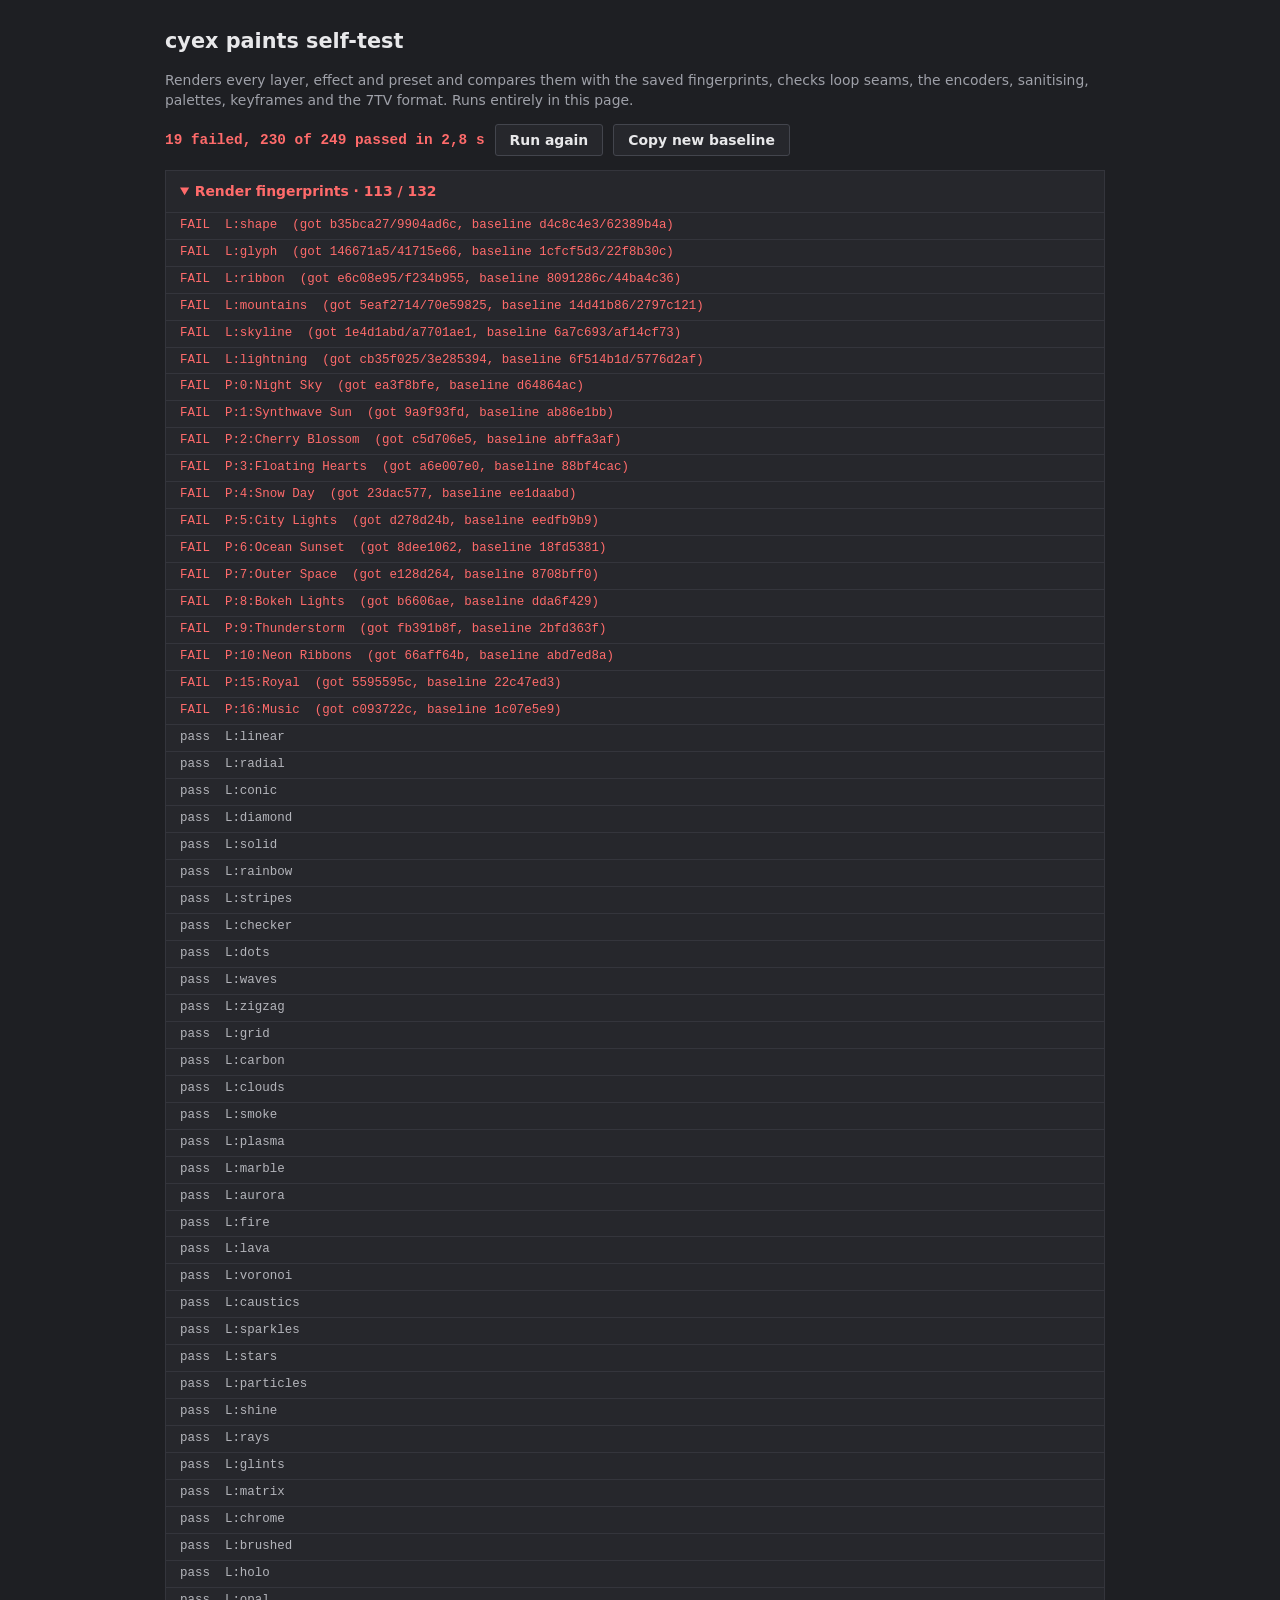
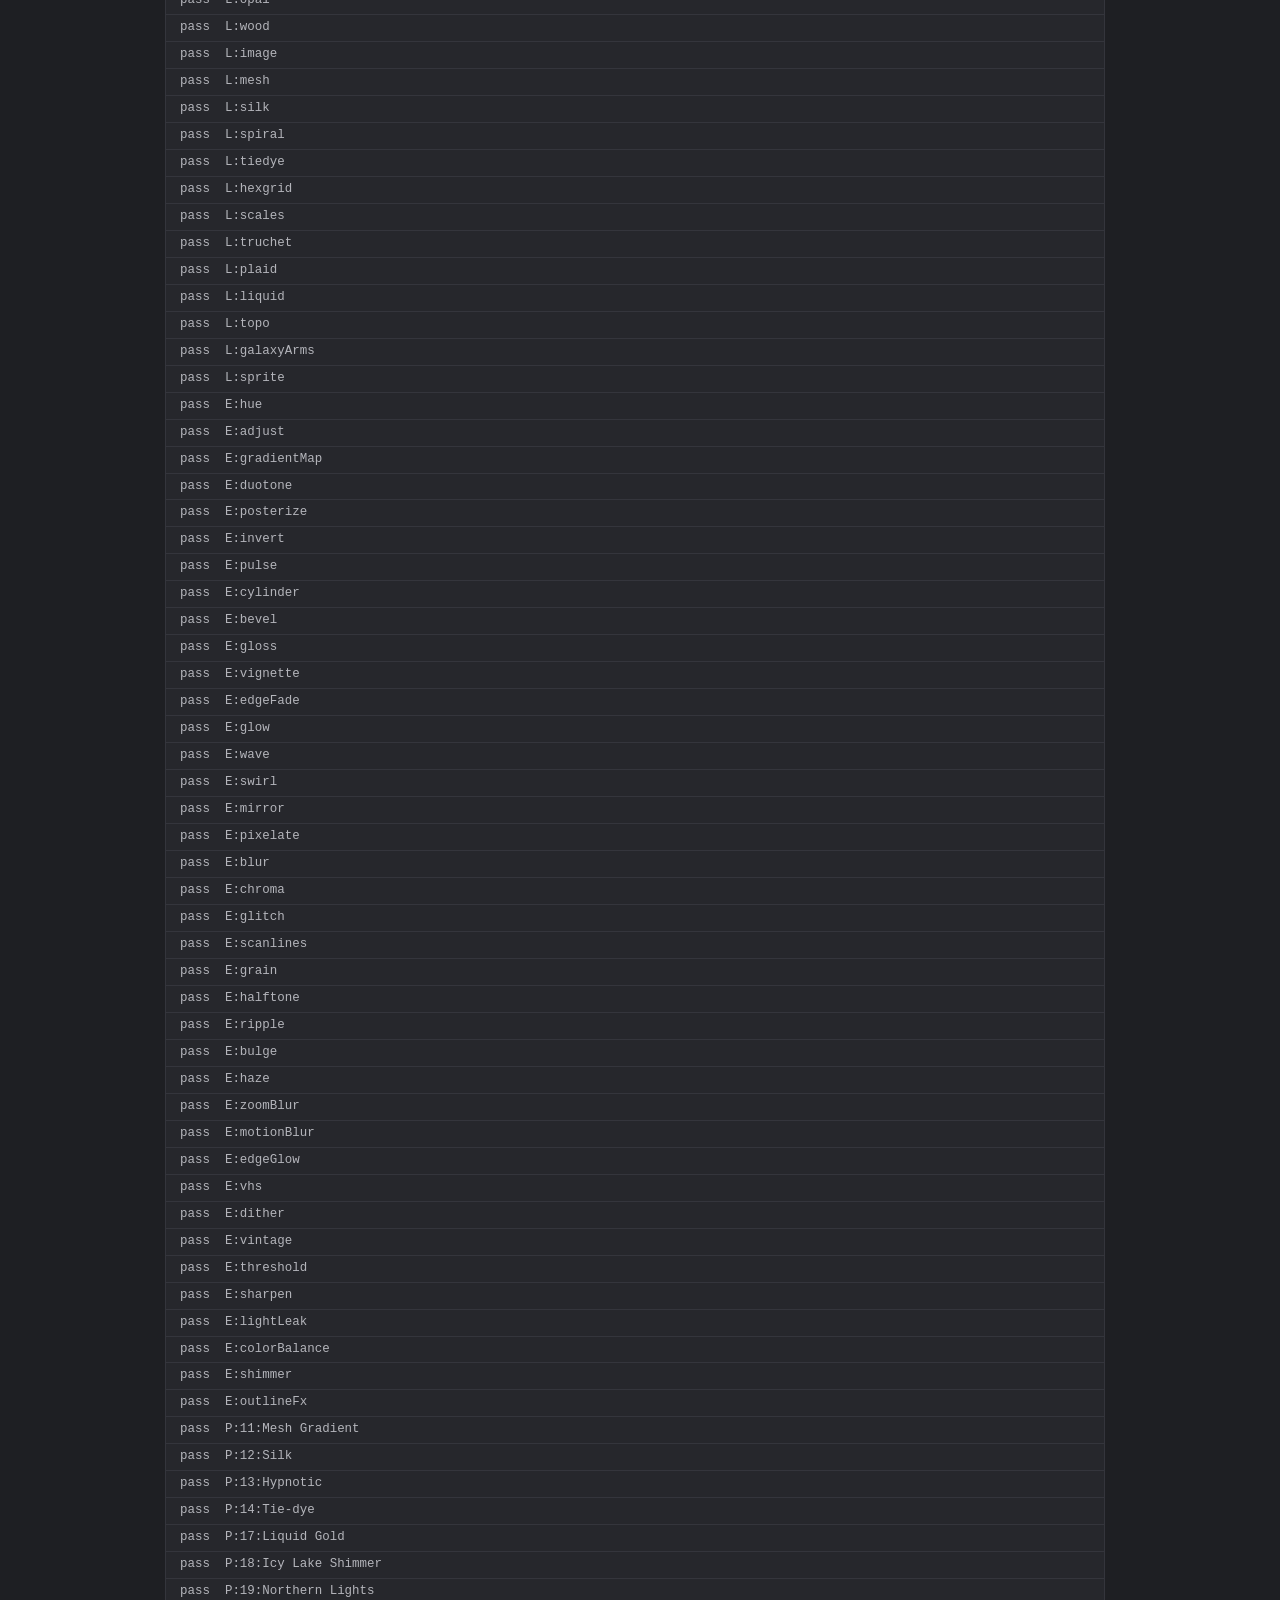
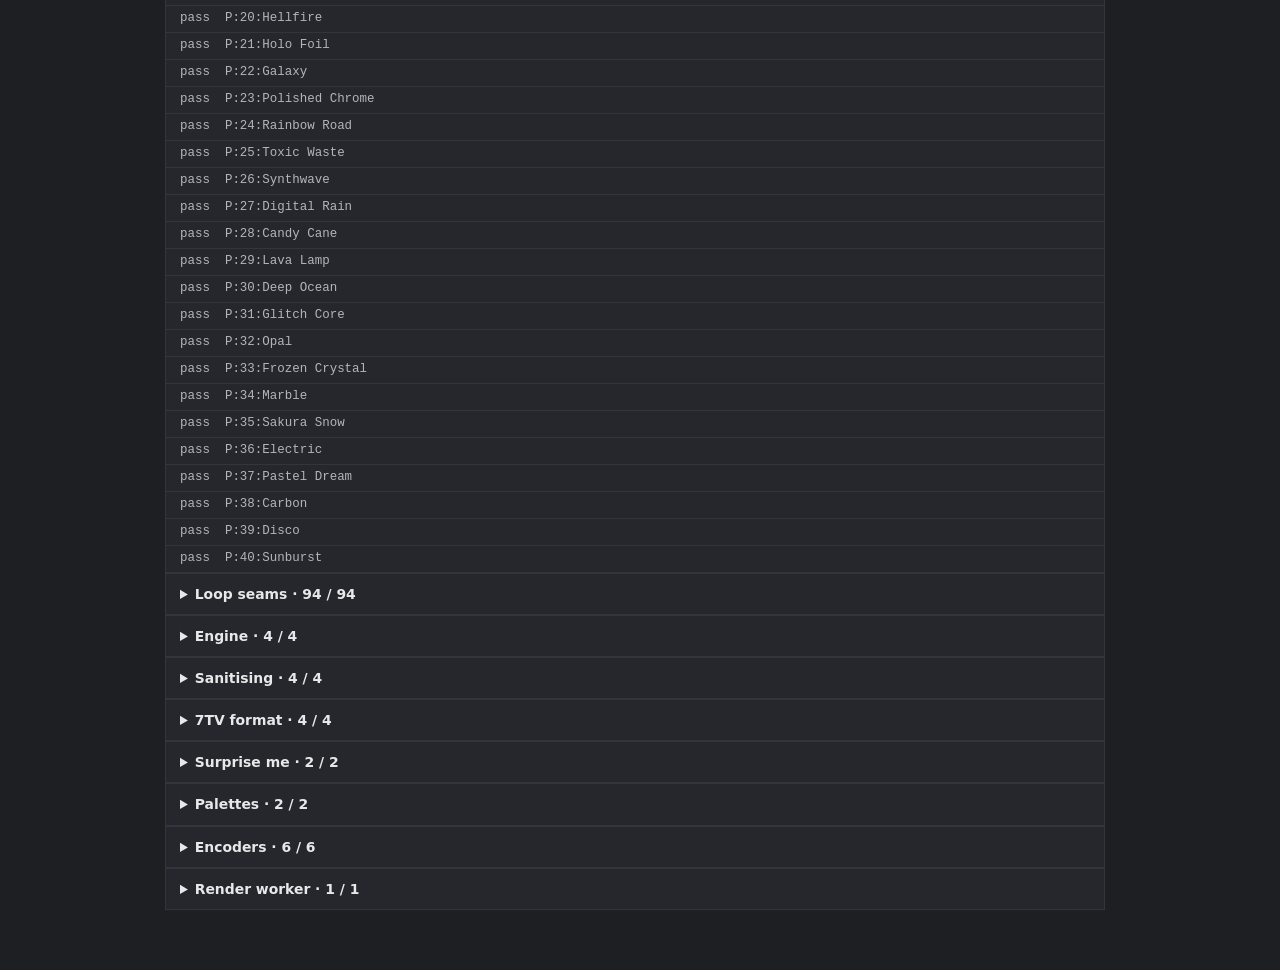
==== commit 706fff9f: "Wire the new features into the page and tests index.html and tests.html load the new scripts and sty" ====
--- a/cyex-paints-tests.html
+++ b/cyex-paints-tests.html
@@ -241,7 +241,7 @@
     <textarea id="baselineOut" hidden aria-label="New baseline"></textarea>
     <div id="results"></div>
   </main>
-  <script data-src="js/core.js">
+  <script data-src="js/core.js" data-engine>
 /* Shared helpers: maths, colour packing (7TV format), gradient lookup tables, noise. */
 window.PL = window.PL || {};
 (function (PL) {
@@ -443,7 +443,7 @@
 })(window.PL);
 
 </script>
-  <script data-src="js/fx.js">
+  <script data-src="js/fx.js" data-engine>
 /* Shared per-pixel helpers for layers and effects (loads right after core.js; uses only core.js exports). */
 (function (PL) {
   'use strict';
@@ -540,39 +540,88 @@
 })(window.PL);
 
 </script>
-  <script data-src="js/paint.js">
+  <script data-src="js/paint.js" data-engine>
 /* Static 7TV paints: the v3 JSON model, the CSS the 7TV extension builds from it, and a
-   pixel-exact rasteriser so a paint can be exported as PNG. */
+   pixel-exact rasteriser so a paint can be exported as PNG.
+   Two shapes: "classic" (one gradient in the top-level fields, the old 7TV v2 format) and
+   "layered" (paint.data.gradients[] plus paint.data.text, as read by SevenTV/Extension
+   src/composable/useCosmetics.ts and typed in src/types/app.d.ts). */
 (function (PL) {
   'use strict';
   const { clamp, decToCss, unpackRGBA, normStops, sampleStops } = PL;
 
-  const FUNCS = ['LINEAR_GRADIENT', 'RADIAL_GRADIENT', 'URL'];
-
+  const FUNCS = ['LINEAR_GRADIENT', 'RADIAL_GRADIENT', 'URL'];                      // classic editor
+  const GFUNCS = ['LINEAR_GRADIENT', 'RADIAL_GRADIENT', 'CONIC_GRADIENT', 'URL'];   // CosmeticPaintGradientFunction
+  const REPEATS = ['no-repeat', 'repeat', 'repeat-x', 'repeat-y', 'round', 'space']; // the modes the extension's paint tool offers
+  const MAX_LAYERS = 10;
+  const MAX_SHADOWS = 8;
+
+  function blankText() { return { weight: 0, stroke: null, shadows: [], transform: '' }; }
+  function blankGradient(over) {
+    return Object.assign({ function: 'LINEAR_GRADIENT', canvas_repeat: 'no-repeat', size: [1, 1], at: [0, 0], repeat: false, stops: [], angle: 90, shape: 'circle', image_url: '' }, over || {});
+  }
   function blankPaint() {
-    return { name: 'Unnamed Paint', function: 'LINEAR_GRADIENT', repeat: false, angle: 90, shape: 'circle', image_url: '', stops: [], shadows: [] };
-  }
-
-  // Accepts the editor's own export, a 7TV API object ({ data: {...} } or v2 fields) or a
+    return { name: 'Unnamed Paint', function: 'LINEAR_GRADIENT', repeat: false, angle: 90, shape: 'circle', image_url: '', stops: [], shadows: [], layered: false, gradients: [], text: blankText(), color: null };
+  }
+  // Presets and old saves lack the layered fields; this adds them in place.
+  function ensure(p) {
+    if (!Array.isArray(p.gradients)) p.gradients = [];
+    if (!p.text || typeof p.text !== 'object') p.text = blankText();
+    if (!Array.isArray(p.text.shadows)) p.text.shadows = [];
+    if (p.text.stroke === undefined) p.text.stroke = null;
+    if (p.text.transform == null) p.text.transform = '';
+    if (!Number.isFinite(p.text.weight)) p.text.weight = 0;
+    if (p.color === undefined) p.color = null;
+    p.layered = !!p.layered;
+    return p;
+  }
+  const copyStops = (stops) => (stops || []).map((s) => ({ at: s.at, color: s.color }));
+  // The classic fields as one layer (what the extension builds for a v2 paint: size 100% x 100%).
+  function classicLayer(p) {
+    return blankGradient({ function: p.function, repeat: !!p.repeat, angle: p.angle, shape: p.shape, image_url: p.image_url || '', stops: copyStops(p.stops) });
+  }
+  const textHas = (t) => !!t && (t.weight > 0 || !!t.stroke || (t.shadows && t.shadows.length > 0) || !!t.transform);
+  // A layer that fills the whole name: nothing the classic format can't say.
+  function isPlain(g) {
+    if (!g || g.function === 'CONIC_GRADIENT') return false;
+    return g.size ? g.size[0] === 1 && g.size[1] === 1 : g.function !== 'URL';
+  }
+  // Layered mode only counts as layered JSON when it needs to.
+  function needsLayers(p) {
+    if (!p.layered) return false;
+    const g = p.gradients || [];
+    return g.length !== 1 || !isPlain(g[0]) || textHas(p.text);
+  }
+  function toLayered(p) {
+    ensure(p);
+    if (!p.gradients.length) p.gradients = [classicLayer(p)];
+    p.layered = true;
+    return p;
+  }
+  // Back to one gradient: the first layer becomes the classic fields, the rest and the text style are dropped.
+  function toClassic(p) {
+    ensure(p);
+    const g = p.gradients[0];
+    if (g) {
+      p.function = g.function === 'CONIC_GRADIENT' ? 'LINEAR_GRADIENT' : g.function;
+      p.repeat = !!g.repeat; p.angle = g.angle ?? 90; p.shape = g.shape === 'ellipse' ? 'ellipse' : 'circle'; p.image_url = g.image_url || '';
+      p.stops = copyStops(g.stops);
+    }
+    p.layered = false; p.gradients = []; p.text = blankText();
+    return p;
+  }
+
+  // Accepts the editor's own export, a 7TV API object ({ data: {...} } with gradients[] or v2 fields) or a
   // loose hand-written variant (hex strings for colours, "at" in percent).
   // withWarnings: return { paint, warnings } so the import can say what it corrected.
   function normalize(input, withWarnings) {
     const warnings = [];
     let p = input;
     if (typeof p === 'string') p = JSON.parse(p);
-    if (p && p.data && typeof p.data === 'object' && !p.stops) p = Object.assign({ name: p.name }, p.data);
+    if (p && p.data && typeof p.data === 'object' && !p.stops && !p.gradients) p = Object.assign({ name: p.name }, p.data);
     if (!p || typeof p !== 'object') throw new Error('Not a paint object');
     const out = blankPaint();
     out.name = String(p.name ?? out.name).slice(0, 64);
-    const fn = String(p.function || 'LINEAR_GRADIENT').toUpperCase().replace('-', '_');
-    out.function = FUNCS.includes(fn) ? fn : fn.includes('RADIAL') ? 'RADIAL_GRADIENT' : fn === 'IMAGE' ? 'URL' : 'LINEAR_GRADIENT';
-    out.repeat = !!p.repeat;
-    const ang = Number.isFinite(+p.angle) ? +p.angle : 90;
-    out.angle = ((ang % 360) + 360) % 360;
-    if (out.angle !== ang) warnings.push(`The angle ${PL.fmtNum(ang, ang % 1 ? 1 : 0)}° was outside 0–360° and became ${PL.fmtNum(out.angle, out.angle % 1 ? 1 : 0)}°.`);
-    out.shape = p.shape === 'ellipse' ? 'ellipse' : 'circle';
-    out.image_url = safeUrl(p.image_url);
-    if (p.image_url && !out.image_url) warnings.push('The image URL was dropped; only http and https links work.');
     let badColours = 0;
     const toInt = (c) => {
       if (typeof c === 'number' && Number.isFinite(c)) return c | 0;
@@ -590,12 +639,56 @@
       badColours++;
       return 255;
     };
-    const stops = (Array.isArray(p.stops) ? p.stops : []).filter((s) => s && typeof s === 'object').slice(0, 64);
-    const anyOver1 = stops.some((s) => +s.at > 1);
-    out.stops = stops.map((s) => ({ at: round4(clamp((+s.at || 0) / (anyOver1 ? 100 : 1))), color: toInt(s.color) }));
-    out.shadows = (Array.isArray(p.shadows) ? p.shadows : []).filter((s) => s && typeof s === 'object').slice(0, 8).map((s) => ({
+    const objs = (v, max) => (Array.isArray(v) ? v : []).filter((s) => s && typeof s === 'object').slice(0, max);
+    const normShadows = (v) => objs(v, MAX_SHADOWS).map((s) => ({
       x_offset: clamp(+s.x_offset || 0, -10, 10), y_offset: clamp(+s.y_offset || 0, -10, 10), radius: clamp(+s.radius || 0, 0, 20), color: toInt(s.color),
     }));
+    const pair = (v, lo, hi) => (Array.isArray(v) && v.length === 2 ? [round4(clamp(+v[0] || 0, lo, hi)), round4(clamp(+v[1] || 0, lo, hi))] : null);
+
+    // One gradient, from a layer object or from the classic top-level fields (`g` is then the paint itself).
+    const normGradient = (g) => {
+      const o = blankGradient({ canvas_repeat: '', size: null, at: [0, 0] });
+      const fn = String(g.function || 'LINEAR_GRADIENT').toUpperCase().replace('-', '_');
+      o.function = GFUNCS.includes(fn) ? fn : fn.includes('RADIAL') ? 'RADIAL_GRADIENT' : fn.includes('CONIC') ? 'CONIC_GRADIENT' : fn === 'IMAGE' ? 'URL' : 'LINEAR_GRADIENT';
+      o.repeat = !!g.repeat;
+      const ang = Number.isFinite(+g.angle) ? +g.angle : 90;
+      o.angle = ((ang % 360) + 360) % 360;
+      if (o.angle !== ang) warnings.push(`The angle ${PL.fmtNum(ang, ang % 1 ? 1 : 0)}° was outside 0–360° and became ${PL.fmtNum(o.angle, o.angle % 1 ? 1 : 0)}°.`);
+      o.shape = g.shape === 'ellipse' ? 'ellipse' : 'circle';
+      o.image_url = safeUrl(g.image_url);
+      if (g.image_url && !o.image_url) warnings.push('The image URL was dropped; only http and https links work.');
+      o.canvas_repeat = REPEATS.includes(g.canvas_repeat) ? g.canvas_repeat : '';
+      o.size = pair(g.size, 0, 50);
+      o.at = pair(g.at, -10, 10) || [0, 0];
+      const stops = objs(g.stops, 64);
+      const anyOver1 = stops.some((s) => +s.at > 1);
+      o.stops = stops.map((s) => ({ at: round4(clamp((+s.at || 0) / (anyOver1 ? 100 : 1))), color: toInt(s.color) }));
+      return o;
+    };
+
+    let gl = objs(p.gradients, MAX_LAYERS).map(normGradient);
+    if (Array.isArray(p.gradients) && p.gradients.length > MAX_LAYERS) warnings.push(`Only the first ${MAX_LAYERS} gradient layers were kept.`);
+    if (!gl.length) { const g0 = normGradient(p); g0.size = [1, 1]; g0.canvas_repeat = ''; gl = [g0]; } // the extension's v2 conversion
+
+    const t = p.text && typeof p.text === 'object' ? p.text : {};
+    const text = blankText();
+    let w = Number.isFinite(+t.weight) ? +t.weight : 0;
+    if (w > 9) w /= 100; // tolerate 700 for 7
+    text.weight = clamp(Math.round(w), 0, 9);
+    if (t.stroke && typeof t.stroke === 'object') text.stroke = { color: t.stroke.color == null ? 255 : toInt(t.stroke.color), width: round4(clamp(+t.stroke.width || 0, 0, 20)) };
+    text.shadows = normShadows(t.shadows);
+    text.transform = t.transform === 'uppercase' || t.transform === 'lowercase' ? t.transform : '';
+    if (Array.isArray(p.flairs) && p.flairs.length) warnings.push('Flairs aren’t supported and were dropped.');
+
+    out.color = p.color == null ? null : toInt(p.color);
+    out.shadows = normShadows(p.shadows);
+    out.layered = p.layered === true || gl.length > 1 || !isPlain(gl[0]) || textHas(text);
+
+    // classic fields always mirror the first layer, so switching back is lossless for a single gradient
+    const g0 = gl[0];
+    out.function = g0.function === 'CONIC_GRADIENT' ? 'LINEAR_GRADIENT' : g0.function;
+    out.repeat = g0.repeat; out.angle = g0.angle; out.shape = g0.shape; out.image_url = g0.image_url; out.stops = g0.stops;
+    if (out.layered) { out.gradients = gl; out.text = text; }
     if (badColours) warnings.push(badColours > 1 ? `${badColours} colours weren’t valid and became black.` : 'One colour wasn’t valid and became black.');
     return withWarnings ? { paint: out, warnings } : out;
   }
@@ -608,36 +701,76 @@
   const round4 = (x) => Math.round(x * 10000) / 10000;
 
   // Mirrors createGradientFromPaint in SevenTV/Extension (src/composable/useCosmetics.ts).
+  // Works on a classic paint and on one entry of gradients[]. The extension adds no argument for
+  // CONIC_GRADIENT, so a conic layer starts at the top and runs clockwise.
   function gradientCss(p) {
     const args = [];
     if (p.function === 'LINEAR_GRADIENT') args.push(`${p.angle ?? 0}deg`);
     else if (p.function === 'RADIAL_GRADIENT') args.push(p.shape ?? 'circle');
-    else { const u = safeUrl(p.image_url); return u ? cssUrl(u) : 'none'; }
-    let prefix = '';
-    if (p.function !== 'URL') {
-      prefix = p.repeat ? 'repeating-' : '';
-      for (const s of p.stops) args.push(`${decToCss(s.color)} ${s.at * 100}%`);
-    }
+    else if (p.function === 'URL') { const u = safeUrl(p.image_url); return u ? cssUrl(u) : 'none'; }
+    const prefix = p.repeat ? 'repeating-' : '';
+    for (const s of p.stops) args.push(`${decToCss(s.color)} ${s.at * 100}%`);
     return `${prefix}${p.function.toLowerCase().replace('_', '-')}(${args.join(', ')})`;
   }
   const shadowCss = (s) => `drop-shadow(${s.x_offset}px ${s.y_offset}px ${s.radius}px ${decToCss(s.color)})`;
   function filterCss(p) { return p.shadows && p.shadows.length ? p.shadows.map(shadowCss).join(' ') : ''; }
 
+  // ---- layered CSS (extension: background-image / -position / -size / -repeat, one entry per layer) ----
+  // The extension joins raw values and leaves "" for unset ones, which browsers drop; here every list
+  // entry is a valid value (position 0% 0%, size auto, repeat repeat).
+  const pct = (v) => round4(v * 100) + '%';
+  const layerPosition = (g) => { const a = g.at && g.at.length === 2 ? g.at : [0, 0]; return `${pct(a[0])} ${pct(a[1])}`; };
+  const layerSize = (g) => (g.size && g.size.length === 2 ? `${pct(g.size[0])} ${pct(g.size[1])}` : 'auto');
+  const layerRepeat = (g) => (REPEATS.includes(g.canvas_repeat) ? g.canvas_repeat : 'repeat');
+  function layersCss(p) {
+    const gs = p.gradients && p.gradients.length ? p.gradients : [classicLayer(p)];
+    return { image: gs.map(gradientCss).join(', '), position: gs.map(layerPosition).join(', '), size: gs.map(layerSize).join(', '), repeat: gs.map(layerRepeat).join(', ') };
+  }
+  const textShadowCss = (s) => `${s.x_offset}px ${s.y_offset}px ${s.radius}px ${decToCss(s.color)}`;
+  // Declarations from paint.data.text; '' means "leave the default".
+  function textCss(p) {
+    const t = p.layered && p.text ? p.text : null;
+    return {
+      fontWeight: t && t.weight > 0 ? String(t.weight * 100) : '',
+      strokeWidth: t && t.stroke ? `${t.stroke.width}px` : '',
+      strokeColor: t && t.stroke ? decToCss(t.stroke.color) : '',
+      textShadow: t && t.shadows.length ? t.shadows.map(textShadowCss).join(', ') : '',
+      textTransform: t && t.transform ? t.transform : '',
+    };
+  }
+
   // Inline style for a preview element (the extension also sets background-color: currentcolor,
-  // background-clip: text and a transparent text fill on the painted name).
+  // background-clip: text and a transparent text fill on the painted name). Empty strings reset a property.
   function styleFor(p) {
-    return {
+    const tx = textCss(p);
+    if (p.layered) {
+      const l = layersCss(p);
+      return Object.assign({ backgroundImage: l.image, backgroundPosition: l.position, backgroundSize: l.size, backgroundRepeat: l.repeat, filter: filterCss(p) || '' }, tx);
+    }
+    return Object.assign({
       backgroundImage: gradientCss(p),
+      backgroundPosition: '',
       backgroundSize: p.function === 'URL' ? '100% 100%' : '',
+      backgroundRepeat: '',
       filter: filterCss(p) || '',
-    };
+    }, tx);
   }
   function cssText(p) {
-    const lines = [
-      '.seventv-paint {',
-      '  background-color: currentcolor;',
-      `  background-image: ${gradientCss(p)};`,
-    ];
+    const lines = ['.seventv-paint {', '  background-color: currentcolor;'];
+    if (p.layered) {
+      const l = layersCss(p), tx = textCss(p);
+      lines.push(`  background-image: ${l.image};`, `  background-position: ${l.position};`, `  background-size: ${l.size};`, `  background-repeat: ${l.repeat};`);
+      lines.push('  background-clip: text;', '  -webkit-background-clip: text;', '  -webkit-text-fill-color: transparent;');
+      lines.push(`  font-weight: ${tx.fontWeight || 700};`);
+      if (tx.strokeWidth) lines.push(`  -webkit-text-stroke-width: ${tx.strokeWidth};`, `  -webkit-text-stroke-color: ${tx.strokeColor};`);
+      if (tx.textShadow) lines.push(`  text-shadow: ${tx.textShadow};`);
+      if (tx.textTransform) lines.push(`  text-transform: ${tx.textTransform};`);
+      const f = filterCss(p);
+      if (f) lines.push(`  filter: ${f};`);
+      lines.push('}');
+      return lines.join('\n');
+    }
+    lines.push(`  background-image: ${gradientCss(p)};`);
     if (p.function === 'URL') lines.push('  background-size: 100% 100%;');
     lines.push('  background-clip: text;', '  -webkit-background-clip: text;', '  -webkit-text-fill-color: transparent;', '  font-weight: 700;');
     const f = filterCss(p);
@@ -645,22 +778,46 @@
     lines.push('}');
     return lines.join('\n');
   }
+
+  const shadowJson = (s) => ({ x_offset: s.x_offset, y_offset: s.y_offset, radius: s.radius, color: s.color });
+  function gradientJson(g) {
+    const o = { function: g.function, canvas_repeat: g.canvas_repeat || '', size: g.size ? [g.size[0], g.size[1]] : null, at: g.at ? [g.at[0], g.at[1]] : [0, 0] };
+    o.stops = g.function === 'URL' ? [] : copyStops(g.stops);
+    if (g.function === 'LINEAR_GRADIENT') o.angle = g.angle;
+    else if (g.function === 'RADIAL_GRADIENT') o.shape = g.shape;
+    else if (g.function === 'URL') o.image_url = g.image_url;
+    o.repeat = g.function === 'URL' ? false : !!g.repeat;
+    return o;
+  }
+  // Classic JSON when the paint is one plain gradient with no text style; the layered format otherwise.
   function toJson(p) {
-    return JSON.stringify({
-      name: p.name, function: p.function, repeat: p.repeat, angle: p.angle, shape: p.shape, image_url: p.image_url,
-      stops: p.stops.map((s) => ({ at: s.at, color: s.color })),
-      shadows: p.shadows.map((s) => ({ x_offset: s.x_offset, y_offset: s.y_offset, radius: s.radius, color: s.color })),
-    }, null, 2);
-  }
-
-  // Editor-friendly stops for the shared sampler.
+    if (!needsLayers(p)) {
+      const c = p.layered && p.gradients[0] ? Object.assign({ shadows: p.shadows }, p.gradients[0]) : p; // layered mode, but only one plain layer
+      const o = { name: p.name, function: c.function, repeat: !!c.repeat, angle: c.angle, shape: c.shape, image_url: c.image_url, stops: copyStops(c.stops), shadows: p.shadows.map(shadowJson) };
+      if (p.color != null) o.color = p.color;
+      return JSON.stringify(o, null, 2);
+    }
+    const o = { name: p.name, color: p.color == null ? null : p.color, gradients: p.gradients.map(gradientJson), shadows: p.shadows.map(shadowJson) };
+    const t = p.text;
+    if (textHas(t)) {
+      o.text = {};
+      if (t.weight > 0) o.text.weight = t.weight;
+      if (t.stroke) o.text.stroke = { color: t.stroke.color, width: t.stroke.width };
+      if (t.shadows.length) o.text.shadows = t.shadows.map(shadowJson);
+      if (t.transform) o.text.transform = t.transform;
+    }
+    return JSON.stringify(o, null, 2);
+  }
+
+  // Editor-friendly stops for the shared sampler (and the stops editor). Works on a paint or a layer.
   function editorStops(p) {
     return p.stops.map((s) => { const [r, g, b, a] = unpackRGBA(s.color); return { at: s.at, color: PL.rgbToHex(r, g, b), a: a / 255 }; });
   }
 
-  // Rasterise a gradient paint to ImageData with the same geometry CSS uses for an element of w x h.
-  function rasterize(p, w, h) {
+  // Rasterise one gradient (a classic paint or a layer) to ImageData with the geometry CSS uses for a box of w x h.
+  function rasterizeGradient(p, w, h) {
     const img = new ImageData(w, h), d = img.data, o = [0, 0, 0, 0];
+    if (!p.stops || !p.stops.length) return img;
     const s = normStops(editorStops(p));
     const first = s[0].at, period = s[s.length - 1].at - first;
     const rep = p.repeat && period > 1e-6;
@@ -674,6 +831,9 @@
         const R = Math.hypot(cx, cy);
         tAt = (x, y) => Math.hypot(x - cx, y - cy) / R;
       }
+    } else if (p.function === 'CONIC_GRADIENT') {
+      const cx = w / 2, cy = h / 2;
+      tAt = (x, y) => { const t = Math.atan2(x - cx, -(y - cy)) / (2 * Math.PI); return t < 0 ? t + 1 : t; };
     } else {
       const a = ((p.angle || 0) * Math.PI) / 180, dx = Math.sin(a), dy = -Math.cos(a);
       const L = Math.abs(w * dx) + Math.abs(h * dy) || 1;
@@ -691,12 +851,73 @@
     return img;
   }
 
-  PL.Paint = { safeUrl, blankPaint, normalize, gradientCss, filterCss, styleFor, cssText, toJson, editorStops, rasterize, shadowCss };
+  // Draw one layer into ctx (a w x h box) the way CSS lays out a background layer:
+  // background-size (fractions of the box; "auto" is the box for gradients and the picture's own size for images),
+  // background-position (the at fraction aligns that point of the tile with the same point of the box) and
+  // background-repeat (no-repeat, repeat, repeat-x, repeat-y, round, space).
+  function drawLayer(ctx, g, w, h, img) {
+    let sw, sh, src, srcW, srcH;
+    if (g.function === 'URL') {
+      if (!img) return;
+      srcW = img.naturalWidth || img.width; srcH = img.naturalHeight || img.height;
+      if (!srcW || !srcH) return;
+      src = img;
+      sw = g.size ? g.size[0] * w : srcW; sh = g.size ? g.size[1] * h : srcH;
+    } else {
+      sw = g.size ? g.size[0] * w : w; sh = g.size ? g.size[1] * h : h;
+    }
+    if (!(sw >= 0.5 && sh >= 0.5)) return;
+    if (!src) {
+      srcW = Math.min(4096, Math.max(1, Math.round(sw))); srcH = Math.min(4096, Math.max(1, Math.round(sh)));
+      src = document.createElement('canvas'); src.width = srcW; src.height = srcH;
+      src.getContext('2d').putImageData(rasterizeGradient(g, srcW, srcH), 0, 0);
+    }
+    const rep = layerRepeat(g), at = g.at && g.at.length === 2 ? g.at : [0, 0];
+    if (rep === 'round') { sw = w / Math.max(1, Math.round(w / sw)); sh = h / Math.max(1, Math.round(h / sh)); }
+    const ox = rep === 'round' ? 0 : (w - sw) * at[0], oy = rep === 'round' ? 0 : (h - sh) * at[1];
+    ctx.save();
+    ctx.imageSmoothingEnabled = true; ctx.imageSmoothingQuality = 'high';
+    if (rep === 'no-repeat') ctx.drawImage(src, ox, oy, sw, sh);
+    else if (rep === 'space') {
+      const nx = Math.floor(w / sw), ny = Math.floor(h / sh);
+      if (nx >= 1 && ny >= 1 && nx * ny <= 20000) {
+        const gx = nx > 1 ? (w - nx * sw) / (nx - 1) : 0, gy = ny > 1 ? (h - ny * sh) / (ny - 1) : 0;
+        for (let j = 0; j < ny; j++) for (let i = 0; i < nx; i++) ctx.drawImage(src, i * (sw + gx), j * (sh + gy), sw, sh);
+      }
+    } else {
+      const pat = ctx.createPattern(src, 'repeat');
+      pat.setTransform(new DOMMatrix([sw / srcW, 0, 0, sh / srcH, ox, oy]));
+      ctx.fillStyle = pat;
+      const rx = rep === 'repeat-y' ? ox : 0, rw = rep === 'repeat-y' ? sw : w, ry = rep === 'repeat-x' ? oy : 0, rh = rep === 'repeat-x' ? sh : h;
+      ctx.fillRect(rx, ry, rw, rh);
+    }
+    ctx.restore();
+  }
+  // Stack the layers like CSS does: the first layer is on top. images[i] is the loaded picture of layer i (URL layers).
+  function composeLayers(p, w, h, images) {
+    const cv = document.createElement('canvas'); cv.width = w; cv.height = h;
+    const ctx = cv.getContext('2d');
+    const gs = p.layered && p.gradients.length ? p.gradients : [classicLayer(p)];
+    for (let i = gs.length - 1; i >= 0; i--) drawLayer(ctx, gs[i], w, h, images && images[i]);
+    return cv;
+  }
+
+  // Rasterise a paint to ImageData. Layered paints compose every layer; images are the loaded pictures of URL layers.
+  function rasterize(p, w, h, images) {
+    if (p.layered) return composeLayers(p, w, h, images).getContext('2d').getImageData(0, 0, w, h);
+    return rasterizeGradient(p, w, h);
+  }
+
+  PL.Paint = {
+    safeUrl, blankPaint, blankGradient, blankText, ensure, normalize, gradientCss, filterCss, styleFor, cssText, toJson, editorStops,
+    rasterize, rasterizeGradient, composeLayers, shadowCss, layersCss, textCss, textHas, isPlain, needsLayers, classicLayer, toLayered, toClassic,
+    GFUNCS, REPEATS, MAX_LAYERS,
+  };
 })(window.PL);
 
 </script>
-  <script data-src="js/encode.js">
-/* Local encoders, no libraries: animated GIF (median-cut palette + LZW) and APNG (zlib via the
+  <script data-src="js/encode.js" data-engine>
+/* Local encoders, no libraries: animated GIF (median-cut palette + LZW, frame differencing), animated WebP (browser stills, muxed here) and APNG (zlib via the
    browser's built-in CompressionStream). Frames are ImageData objects of equal size. */
 (function (PL) {
   'use strict';
@@ -707,6 +928,8 @@
     byte(b) { this.grow(1); this.buf[this.n++] = b; }
     bytes(a) { this.grow(a.length); this.buf.set(a, this.n); this.n += a.length; }
     u16(v) { this.byte(v & 255); this.byte((v >> 8) & 255); }
+    u24(v) { this.byte(v & 255); this.byte((v >> 8) & 255); this.byte((v >> 16) & 255); }
+    u32(v) { this.byte(v & 255); this.byte((v >>> 8) & 255); this.byte((v >>> 16) & 255); this.byte((v >>> 24) & 255); }
     str(s) { for (let i = 0; i < s.length; i++) this.byte(s.charCodeAt(i)); }
     result() { return this.buf.slice(0, this.n); }
   }
@@ -807,9 +1030,17 @@
     out.byte(0);
   }
 
-  /* opts: { delayCs, colors (2..256), dither (bool), alphaCut (0..255), matte: [r,g,b] | null, loop } */
+  /* opts: { delayCs, colors (2..256), dither (bool), alphaCut (0..255), matte: [r,g,b] | null, loop,
+             diff (default true): store only pixels that changed since the previous frame,
+             localPalettes (default false): one median-cut palette per frame } */
   function encodeGif(frames, opts = {}) {
-    const W = frames[0].width, H = frames[0].height;
+    // Differencing only pays off when much of the paint stands still; for paints that move everywhere it
+    // can come out larger. Encoding is cheap next to rendering, so try both and keep the smaller file.
+    if (opts.diff !== false && opts.diff !== 'force' && frames.length > 1 && !opts._inner) {
+      const a = encodeGif(frames, Object.assign({}, opts, { diff: 'force', _inner: true })), b = encodeGif(frames, Object.assign({}, opts, { diff: false, _inner: true }));
+      return a.size <= b.size ? a : b;
+    }
+    const W = frames[0].width, H = frames[0].height, N = W * H;
     const alphaCut = opts.alphaCut ?? 128;
     // With a matte, translucent pixels are blended onto it; fully transparent ones stay transparent.
     const src = frames.map((f) => {
@@ -822,43 +1053,103 @@
       }
       return o;
     });
+    const n = src.length;
+    const diff = opts.diff !== false && n > 1;
+    const local = !!opts.localPalettes;
     const hasAlpha = src.some((f) => { const d = f.data; for (let i = 3; i < d.length; i += 4) if (d[i] < alphaCut) return true; return false; });
-    const maxC = Math.max(2, Math.min(256, opts.colors || 256)) - (hasAlpha ? 1 : 0);
-    const pal = buildPalette(src, maxC, alphaCut);
-    const offset = hasAlpha ? 1 : 0;
-    let bits = 1; while ((1 << bits) < pal.length + offset) bits++;
-    const size = 1 << bits;
-    const map = makeMapper(pal, offset);
+    // Index 0 is the transparent colour whenever the paint has transparency or frames are differenced.
+    const useTrans = hasAlpha || diff;
+    const offset = useTrans ? 1 : 0;
+    const maxC = Math.max(2, Math.min(256, opts.colors || 256)) - offset;
+    const tableBits = (len) => { let b = 1; while ((1 << b) < len + offset) b++; return b; };
+    const putTable = (pal, bits) => {
+      for (let i = 0; i < (1 << bits); i++) {
+        const c = i < offset ? [0, 0, 0] : pal[i - offset] || [0, 0, 0];
+        out.byte(c[0]); out.byte(c[1]); out.byte(c[2]);
+      }
+    };
 
     const out = new ByteOut();
     out.str('GIF89a'); out.u16(W); out.u16(H);
-    out.byte(0x80 | (7 << 4) | (bits - 1)); out.byte(0); out.byte(0);
-    for (let i = 0; i < size; i++) {
-      const c = i < offset ? [0, 0, 0] : pal[i - offset] || [0, 0, 0];
-      out.byte(c[0]); out.byte(c[1]); out.byte(c[2]);
-    }
-    if (frames.length > 1) { out.bytes([0x21, 0xff, 0x0b]); out.str('NETSCAPE2.0'); out.bytes([3, 1]); out.u16(opts.loop ?? 0); out.byte(0); }
+    let gpal = null, gmap = null, gbits = 0;
+    if (local) { out.byte(7 << 4); out.byte(0); out.byte(0); }
+    else {
+      gpal = buildPalette(src, maxC, alphaCut); gbits = tableBits(gpal.length); gmap = makeMapper(gpal, offset);
+      out.byte(0x80 | (7 << 4) | (gbits - 1)); out.byte(0); out.byte(0);
+      putTable(gpal, gbits);
+    }
+    if (n > 1) { out.bytes([0x21, 0xff, 0x0b]); out.str('NETSCAPE2.0'); out.bytes([3, 1]); out.u16(opts.loop ?? 0); out.byte(0); }
     const delay = Math.max(2, Math.round(opts.delayCs || 4));
-    const idx = new Uint8Array(W * H);
-    for (const f of src) {
-      const d = f.data;
+
+    // A frame is written one step late, so the next frame can still change its disposal (see below).
+    const flush = (r) => {
+      out.bytes([0x21, 0xf9, 4, (r.disposal << 2) | (useTrans ? 1 : 0)]); out.u16(Math.min(65535, r.delay)); out.byte(0); out.byte(0);
+      out.byte(0x2c); out.u16(r.x); out.u16(r.y); out.u16(r.w); out.u16(r.h);
+      let bits = gbits;
+      if (local) { bits = r.bits; out.byte(0x80 | (bits - 1)); putTable(r.pal, bits); } else out.byte(0);
+      let sub = r.full;
+      if (r.w !== W || r.h !== H) {
+        sub = new Uint8Array(r.w * r.h);
+        for (let y = 0; y < r.h; y++) sub.set(r.full.subarray((r.y + y) * W + r.x, (r.y + y) * W + r.x + r.w), y * r.w);
+      }
+      lzw(out, Math.max(2, bits), sub);
+    };
+
+    let pending = null;
+    for (let f = 0; f < n; f++) {
+      const d = src[f].data;
+      let cleared = f === 0 || !diff; // true: the canvas is empty when this frame is drawn
+      if (diff && f > 0) {
+        // Opaque -> transparent can't be expressed by leaving pixels alone. Disposal belongs to the frame it is set
+        // on and runs after that frame is shown, so the PREVIOUS frame gets disposal 2 (clear its whole rectangle,
+        // so it is widened to the full canvas) and this frame is then written in full onto the empty canvas.
+        const pd = src[f - 1].data;
+        for (let i = 3; i < d.length; i += 4) if (pd[i] >= alphaCut && d[i] < alphaCut) { cleared = true; break; }
+        if (cleared) { pending.disposal = 2; pending.x = 0; pending.y = 0; pending.w = W; pending.h = H; }
+      }
+      const pd = f > 0 ? src[f - 1].data : null;
+      const mask = new Uint8Array(N);
+      let x0 = W, y0 = H, x1 = -1, y1 = -1;
       for (let y = 0, p = 0; y < H; y++) {
         for (let x = 0; x < W; x++, p++) {
           const i = p * 4;
-          if (hasAlpha && d[i + 3] < alphaCut) { idx[p] = 0; continue; }
+          if (d[i + 3] < alphaCut) continue;
+          if (!cleared && pd[i + 3] >= alphaCut && pd[i] === d[i] && pd[i + 1] === d[i + 1] && pd[i + 2] === d[i + 2]) continue;
+          mask[p] = 1;
+          if (x < x0) x0 = x; if (x > x1) x1 = x; if (y < y0) y0 = y; if (y > y1) y1 = y;
+        }
+      }
+      let rect;
+      if (!diff) rect = [0, 0, W, H];
+      else if (x1 < 0) {
+        if (!cleared) { pending.delay += delay; continue; } // nothing changed: just show the last frame longer
+        rect = [0, 0, 1, 1];
+      } else rect = [x0, y0, x1 - x0 + 1, y1 - y0 + 1];
+
+      let pal = gpal, map = gmap, bits = gbits;
+      if (local) {
+        const tmp = new Uint8ClampedArray(N * 4);
+        for (let p = 0; p < N; p++) if (mask[p]) { const i = p * 4; tmp[i] = d[i]; tmp[i + 1] = d[i + 1]; tmp[i + 2] = d[i + 2]; tmp[i + 3] = 255; }
+        pal = buildPalette([{ data: tmp }], maxC, 1); bits = tableBits(pal.length); map = makeMapper(pal, offset);
+      }
+      const full = new Uint8Array(N); // 0 = transparent (or colour 0 when nothing is transparent)
+      for (let y = 0, p = 0; y < H; y++) {
+        for (let x = 0; x < W; x++, p++) {
+          if (!mask[p]) continue;
+          const i = p * 4;
           let r = d[i], g = d[i + 1], b = d[i + 2];
           if (opts.dither) {
-            const n = BAYER[(y & 3) * 4 + (x & 3)] * 24;
-            r = Math.max(0, Math.min(255, r + n)); g = Math.max(0, Math.min(255, g + n)); b = Math.max(0, Math.min(255, b + n));
+            const k = BAYER[(y & 3) * 4 + (x & 3)] * 24;
+            r = Math.max(0, Math.min(255, r + k)); g = Math.max(0, Math.min(255, g + k)); b = Math.max(0, Math.min(255, b + k));
           }
-          idx[p] = map(r, g, b);
+          full[p] = map(r, g, b);
         }
       }
-      // Graphic control: disposal 2 (restore to background) so transparent areas don't smear.
-      out.bytes([0x21, 0xf9, 4, (hasAlpha ? 2 << 2 : 1 << 2) | (hasAlpha ? 1 : 0)]); out.u16(delay); out.byte(0); out.byte(0);
-      out.byte(0x2c); out.u16(0); out.u16(0); out.u16(W); out.u16(H); out.byte(0);
-      lzw(out, Math.max(2, bits), idx);
-    }
+      if (pending) flush(pending);
+      // Without differencing every frame is drawn on its own: restore to background (2) when there is transparency.
+      pending = { x: rect[0], y: rect[1], w: rect[2], h: rect[3], full, pal, bits, delay, disposal: !diff && hasAlpha ? 2 : 1 };
+    }
+    if (pending) flush(pending);
     out.byte(0x3b);
     return new Blob([out.result()], { type: 'image/gif' });
   }
@@ -906,11 +1197,93 @@
     return new Blob([out.result()], { type: anim ? 'image/apng' : 'image/png' });
   }
 
-  PL.Encode = { encodeGif, encodeApng };
+  // ---------- animated WebP (browser-made stills, muxed here) ----------
+  function stillMaker(w, h) {
+    const off = typeof OffscreenCanvas !== 'undefined';
+    const cv = off ? new OffscreenCanvas(w, h) : Object.assign(document.createElement('canvas'), { width: w, height: h });
+    const ctx = cv.getContext('2d');
+    return async (frame, quality) => {
+      ctx.putImageData(frame, 0, 0);
+      let blob = null;
+      try {
+        blob = off ? await cv.convertToBlob({ type: 'image/webp', quality }) : await new Promise((res) => cv.toBlob(res, 'image/webp', quality));
+      } catch (e) { blob = null; }
+      if (!blob || blob.type !== 'image/webp') throw new Error('webp-unsupported');
+      return new Uint8Array(await blob.arrayBuffer());
+    };
+  }
+  // The image chunks (ALPH, VP8, VP8L) of a still WebP, as {type, data}.
+  function webpImageChunks(b) {
+    const tag = (p) => String.fromCharCode(b[p], b[p + 1], b[p + 2], b[p + 3]);
+    if (b.length < 20 || tag(0) !== 'RIFF' || tag(8) !== 'WEBP') throw new Error('webp-unsupported');
+    const dv = new DataView(b.buffer, b.byteOffset, b.byteLength), res = [];
+    for (let p = 12; p + 8 <= b.length;) {
+      const type = tag(p), size = dv.getUint32(p + 4, true);
+      if (type === 'ALPH' || type === 'VP8 ' || type === 'VP8L') res.push({ type, data: b.subarray(p + 8, Math.min(b.length, p + 8 + size)) });
+      p += 8 + size + (size & 1);
+    }
+    if (!res.some((c) => c.type !== 'ALPH')) throw new Error('webp-unsupported');
+    return res;
+  }
+  const riffChunk = (out, type, data) => { out.str(type); out.u32(data.length); out.bytes(data); if (data.length & 1) out.byte(0); };
+
+  async function encodeWebp(frames, opts = {}) {
+    const W = frames[0].width, H = frames[0].height;
+    const quality = Math.max(0, Math.min(1, opts.quality ?? 0.9));
+    const dur = Math.max(0, Math.min(0xffffff, Math.round(opts.delayMs ?? 40)));
+    const still = stillMaker(W, H);
+    const frameChunks = []; let alpha = false;
+    for (const f of frames) {
+      const cs = webpImageChunks(await still(f, quality));
+      if (cs.some((c) => c.type === 'ALPH' || c.type === 'VP8L')) alpha = true;
+      const o = new ByteOut();
+      o.u24(0); o.u24(0); o.u24(W - 1); o.u24(H - 1); o.u24(dur);
+      o.byte(0x02); // blending off (overwrite), do not dispose: every frame covers the whole canvas
+      for (const c of cs) riffChunk(o, c.type, c.data);
+      frameChunks.push(o.result());
+    }
+    const out = new ByteOut();
+    out.str('RIFF'); out.u32(0); out.str('WEBP');
+    const vp = new ByteOut();
+    vp.byte(0x02 | (alpha ? 0x10 : 0)); vp.u24(0); vp.u24(W - 1); vp.u24(H - 1);
+    riffChunk(out, 'VP8X', vp.result());
+    const an = new ByteOut(); an.u32(0); an.u16(opts.loop ?? 0);
+    riffChunk(out, 'ANIM', an.result());
+    for (const fc of frameChunks) riffChunk(out, 'ANMF', fc);
+    const bytes = out.result();
+    new DataView(bytes.buffer).setUint32(4, bytes.length - 8, true);
+    return new Blob([bytes], { type: 'image/webp' });
+  }
+
+  /* Predicted file size in bytes. Pass every frame, or (with opts.total = real frame count) a sample:
+     frames[0] is the first frame, the rest are consecutive frames from the middle of the loop. */
+  async function estimateSize(frames, format, opts = {}) {
+    const total = Math.max(frames.length, opts.total || frames.length);
+    const sampled = frames.length < total;
+    if (format === 'gif') {
+      if (!sampled && frames.length <= 6) return encodeGif(frames, opts).size;
+      let win;
+      if (sampled) win = frames.slice(1);
+      else { const m = Math.max(1, Math.floor(frames.length / 2) - 1); win = frames.slice(m, m + 4); }
+      const first = encodeGif([frames[0]], opts).size;
+      if (win.length < 2) return first * total;
+      const one = encodeGif([win[0]], opts).size, many = encodeGif(win, opts).size;
+      return Math.round(first + (total - 1) * Math.max(8, (many - one) / (win.length - 1)));
+    }
+    let pick = frames;
+    if (!sampled && frames.length > 4) {
+      const n = frames.length;
+      pick = [...new Set([0, Math.floor(n / 3), Math.floor((2 * n) / 3), n - 1])].map((i) => frames[i]);
+    }
+    const blob = format === 'webp' ? await encodeWebp(pick, opts) : await encodeApng(pick, opts);
+    return Math.round((blob.size / pick.length) * total);
+  }
+
+  PL.Encode = { encodeGif, encodeApng, encodeWebp, estimateSize };
 })(window.PL);
 
 </script>
-  <script data-src="js/library.js">
+  <script data-src="js/library.js" data-engine>
 /* The layer and effect library for animated paints.
    Every layer is a per-pixel sampler: sample(u, v, t, p, out, c) with u, v in 0..1 across the paint,
    t in 0..1 across one loop, out = [r, g, b, a] (0..1, straight alpha). All motion uses whole numbers
@@ -1781,7 +2154,7 @@
 })(window.PL);
 
 </script>
-  <script data-src="js/more.js">
+  <script data-src="js/more.js" data-engine>
 /* More layers and effects. Same contracts as library.js. */
 (function (PL) {
   'use strict';
@@ -2154,7 +2527,7 @@
 })(window.PL);
 
 </script>
-  <script data-src="js/elements.js">
+  <script data-src="js/elements.js" data-engine>
 /* Scene elements: objects you place, copy and animate (shapes, text and emoji, pictures, ribbons,
    mountains, a city skyline, lightning). They draw with the 2D canvas API: draw(ctx, t, p, c).
    Shared blocks: Colours, Placement, Motion, Copies, Glow and outline. All motion loops seamlessly. */
@@ -2573,7 +2946,7 @@
 })(window.PL);
 
 </script>
-  <script data-src="js/engine.js">
+  <script data-src="js/engine.js" data-engine>
 /* Renders an animated paint document to frames. */
 (function (PL) {
   'use strict';
@@ -2861,7 +3234,7 @@
 })(window.PL);
 
 </script>
-  <script data-src="js/presets.js">
+  <script data-src="js/presets.js" data-engine>
 /* Starting points: static 7TV gradient paints and layered animated paints. */
 (function (PL) {
   'use strict';
@@ -2994,6 +3367,544 @@
 })(window.PL);
 
 </script>
+  <script data-src="js/surprise.js">
+/* Surprise me: random but tasteful paints built from the library.
+   PL.Surprise.make(seed?)       -> an animated document (PL.Engine.blankDoc() shape)
+   PL.Surprise.makeStatic(seed?) -> a classic 7TV static paint
+   Palettes come from a colour-harmony rule (analogous, complementary, triad, split complement) or from a
+   built-in palette with its hue turned. Animated results are rendered at 64x16 and re-rolled a few times
+   when they are too dark, too bright or mostly transparent, so the name stays readable.
+   Nothing here touches the DOM, and PL.Engine, PL.LAYERS, PL.EFFECTS, PL.PALETTES are only used when called. */
+(function (PL) {
+  'use strict';
+  const { clamp } = PL;
+
+  // ---- seeded helpers ----
+  const strSeed = (s) => { let h = 2166136261; for (const ch of String(s)) h = Math.imul(h ^ ch.charCodeAt(0), 16777619); return h >>> 0; };
+  function kit(seed) {
+    const s = seed == null ? (Math.random() * 4294967296) >>> 0 : typeof seed === 'string' ? strSeed(seed) : seed >>> 0;
+    const f = PL.rng(s || 1); f(); f(); f();
+    return {
+      f,
+      between: (a, b) => a + (b - a) * f(),
+      int: (a, b) => a + Math.floor((b - a + 1) * f()),
+      pick: (arr) => arr[Math.floor(f() * arr.length)],
+      chance: (p) => f() < p,
+      // weighted pick from [[weight, item], ...]
+      wpick: (list) => { let t = 0; for (const [w] of list) t += w; let x = f() * t; for (const [w, it] of list) { x -= w; if (x <= 0) return it; } return list[list.length - 1][1]; },
+    };
+  }
+
+  // ---- colour ----
+  const hsl = (h, s, l) => { const [r, g, b] = PL.hslToRgb(((h % 1) + 1) % 1, clamp(s), clamp(l)); return PL.rgbToHex(r * 255, g * 255, b * 255); };
+  const toHsl = (hex) => { const [r, g, b] = PL.hexToRgb(hex); return PL.rgbToHsl(r / 255, g / 255, b / 255); };
+  const lumaOf = (hex) => { const [r, g, b] = PL.hexToRgb(hex); return PL.luma(r / 255, g / 255, b / 255); };
+  // blues look darker than their lightness says, so they get a little more
+  const blueLift = (h) => 0.08 * Math.max(0, 1 - Math.abs((((h % 1) + 1) % 1) - 0.66) / 0.1);
+
+  // Hue offsets (turns) for each harmony rule.
+  const HARMONY = {
+    analogous: () => [0, 0.06, 0.12, -0.06, -0.12],
+    complementary: () => [0, 0.5, 0.03, 0.53],
+    triad: () => [0, 1 / 3, 2 / 3],
+    split: () => [0, 0.42, 0.58],
+  };
+  const skipPalettes = new Set(['mono', 'peaks']);
+
+  // A palette: { hexes (3-6 colours, ordered), stops (even gradient), dark, light, accent, hue, rule }
+  function makePalette(r, count) {
+    let hexes, rule;
+    if (r.chance(0.3) && PL.PALETTES) {
+      // a built-in palette with its hue turned (sometimes left alone); skip ones with see-through stops
+      const keys = Object.keys(PL.PALETTES).filter((k) => !skipPalettes.has(k) && PL.PALETTES[k].every((s) => (s.a ?? 1) >= 1));
+      const src = PL.PALETTES[r.pick(keys)], rot = r.chance(0.25) ? 0 : r.between(-0.5, 0.5);
+      hexes = [];
+      for (const s of src) {
+        const [h, sat, l] = toHsl(s.color);
+        const hx = hsl(h + rot, Math.max(sat, 0.45), clamp(l, 0.32, 0.9));
+        if (!hexes.includes(hx)) hexes.push(hx);
+      }
+      if (hexes.length > 6) hexes = [0, 1, 2, 3, 4, 5].map((i) => hexes[Math.round((i / 5) * (hexes.length - 1))]);
+      rule = 'palette';
+    } else {
+      rule = r.wpick([[3, 'analogous'], [3, 'complementary'], [2, 'triad'], [2, 'split']]);
+      const base = r.f(), offs = HARMONY[rule]();
+      const n = clamp(count || r.int(3, 5), 3, 6);
+      const mood = r.wpick([[3, [0.5, 0.74, 0.66, 0.94]], [2, [0.38, 0.62, 0.55, 0.9]], [2, [0.7, 0.88, 0.45, 0.75]]]); // lightness lo, hi; saturation lo, hi
+      const sat0 = r.between(mood[2], mood[3]);
+      hexes = [];
+      for (let i = 0; i < n; i++) {
+        const h = base + offs[i % offs.length] + (i >= offs.length ? 0.02 * i : 0);
+        const l = mood[0] + (mood[1] - mood[0]) * (n === 1 ? 0.5 : i / (n - 1)) + blueLift(h) + r.between(-0.03, 0.03);
+        hexes.push(hsl(h, sat0 + r.between(-0.08, 0.08), clamp(l, 0.36, 0.9)));
+      }
+      if (r.chance(0.5)) hexes.reverse();
+    }
+    const hue = toHsl(hexes[0])[0];
+    const byLight = [...hexes].sort((a, b) => lumaOf(a) - lumaOf(b));
+    const accent = [...hexes].sort((a, b) => toHsl(b)[1] - toHsl(a)[1])[0];
+    const n = hexes.length;
+    return {
+      hexes, rule, hue, accent,
+      dark: hsl(toHsl(byLight[0])[0], 0.5, 0.16),
+      light: hsl(toHsl(byLight[n - 1])[0], 0.55, 0.93),
+      stops: hexes.map((c, i) => ({ at: Math.round((n === 1 ? 0 : i / (n - 1)) * 1000) / 1000, color: c, a: 1 })),
+    };
+  }
+  // The gradient closed into a ring (first colour repeated at the end) so scrolling has no seam.
+  const loopStops = (P) => {
+    const all = [...P.hexes, P.hexes[0]];
+    return all.map((c, i) => ({ at: Math.round((i / (all.length - 1)) * 1000) / 1000, color: c, a: 1 }));
+  };
+  // Weighted palette ({ colors: [{ c, a, w }], blend, loop }) with random strengths.
+  const weighted = (r, hexes, loop = false) => ({ colors: hexes.map((c) => ({ c, a: 1, w: Math.round(r.between(0.6, 2.4) * 20) / 20 })), blend: 1, loop });
+
+  // ---- names ----
+  const ADJ = ['Velvet', 'Glass', 'Neon', 'Amber', 'Cobalt', 'Lunar', 'Solar', 'Frosted', 'Electric', 'Quiet', 'Golden', 'Crimson', 'Silent', 'Hazy', 'Mellow', 'Opal', 'Cosmic', 'Sunken', 'Gentle', 'Crystal', 'Midnight', 'Coral', 'Honey', 'Ivory', 'Violet', 'Emerald', 'Misty', 'Polar', 'Dusky', 'Slow', 'Paper', 'Copper', 'Silver', 'Indigo', 'Plush', 'Faded', 'Rosy', 'Wild', 'Bright', 'Saffron'];
+  const NOUN = ['Comet', 'Harbor', 'Garden', 'Lantern', 'Meadow', 'Canyon', 'Echo', 'Tide', 'Orchard', 'Ember', 'Prism', 'Horizon', 'Drift', 'Bloom', 'Summit', 'Lagoon', 'Mirage', 'Cinder', 'Aurora', 'Compass', 'Voyage', 'Glacier', 'Parade', 'Carousel', 'Monsoon', 'Atlas', 'Mosaic', 'Thunder', 'Reverie', 'Harvest', 'Fable', 'Beacon', 'Dune', 'Pebble', 'Marble', 'Cascade', 'Skyline', 'Velour', 'Spark', 'Haven'];
+  const makeName = (r) => r.pick(ADJ) + ' ' + r.pick(NOUN);
+
+  // ---- animated documents ----
+  const E = () => PL.Engine;
+  const L = (type, params, over) => E().newLayer(type, Object.assign({ params }, over || {}));
+  const F = (type, params) => E().newEffect(type, { params });
+  const rd = (v, step = 0.01) => Math.round(v / step) * step;
+
+  // Each base returns an array of layers. Every one moves (speed is never 0), and every one that scrolls
+  // is built so it loops without a seam (mirrored, or a ring of colours).
+  const BASES = [
+    [3, (r, P) => [L('linear', { stops: loopStops(P), angle: r.pick([0, 45, 90, 135, 160, 180, 200]), count: r.pick([1, 1, 2]), speed: r.pick([1, 1, -1]) })]],
+    [2, (r, P) => [L('linear', { stops: P.stops, angle: r.pick([20, 90, 120, 160]), count: r.pick([1, 2]), speed: 1, mirror: true })]],
+    [2, (r, P) => [L('radial', { stops: P.stops, cx: rd(r.between(0.3, 0.7)), cy: 0.5, count: r.pick([1, 2]), speed: r.pick([1, -1]), mirror: true })]],
+    [2, (r, P) => [L('conic', { stops: loopStops(P), cx: rd(r.between(0.3, 0.7)), count: r.pick([1, 2]), speed: r.pick([1, -1]) })]],
+    [1, (r, P) => [L('diamond', { stops: P.stops, count: rd(r.between(1.5, 3), 0.25), speed: 1, mirror: true })]],
+    [3, (r, P) => [L('mesh', { stops: weighted(r, P.hexes), soft: rd(r.between(1.6, 3), 0.1), move: rd(r.between(0.25, 0.45)), speed: 1 })]],
+    [3, (r, P) => [L('clouds', { stops: weighted(r, P.hexes), sx: r.int(5, 10), sy: 2, contrast: rd(r.between(1.1, 1.8), 0.05), flow: rd(r.between(0.5, 1.1), 0.05), speed: 1 })]],
+    [3, (r, P) => [L('plasma', { stops: weighted(r, P.hexes, true), freq: rd(r.between(1.5, 3), 0.25), cycles: r.pick([1, 1.5, 2]), speed: 1, shift: 1 })]],
+    [2, (r, P) => [L('silk', { stops: weighted(r, P.hexes), warp: rd(r.between(1.2, 2.4), 0.05), sheen: rd(r.between(0.3, 0.6)), speed: 1 })]],
+    [2, (r, P) => [L('liquid', { stops: P.stops, warp: rd(r.between(0.5, 0.9)), flow: 0.7, speed: 1 })]],
+    [2, (r, P) => [L('waves', { stops: weighted(r, P.hexes), count: rd(r.between(1.5, 3), 0.5), amp: rd(r.between(0.08, 0.2)), freq: r.int(2, 3), speed: 1, mirror: true })]],
+    [1, (r, P) => {
+      const h = P.hexes, lt = P.light, md = h[Math.floor(h.length / 2)], dk = h[0];
+      return [L('chrome', { stops: [{ at: 0, color: lt, a: 1 }, { at: 0.42, color: md, a: 1 }, { at: 0.5, color: dk, a: 1 }, { at: 0.56, color: lt, a: 1 }, { at: 1, color: md, a: 1 }], warp: 0.08, freq: r.int(2, 3), speed: 1 })];
+    }],
+    [1, (r, P) => [L('voronoi', { stops: weighted(r, P.hexes), mode: 'crystal', cx: r.int(10, 16), cy: 3, jitter: 0.9, edge: 0.03, edgeColor: P.light, speed: 1 })]],
+    [1, (r, P) => [L('holo', { stops: weighted(r, P.hexes, true), angle: r.int(90, 150), scale: rd(r.between(1, 2), 0.25), noise: rd(r.between(0.3, 0.8)), speed: 1 })]],
+    [1, (r, P) => [L('solid', { color: hsl(P.hue, 0.5, 0.22) }), L('aurora', { stops: weighted(r, P.hexes), height: rd(r.between(0.55, 0.8)), intensity: rd(r.between(1.3, 1.7), 0.05), speed: 1 }, { blend: 'screen' })]],
+  ];
+
+  // Overlays sit on top of the base with a light blend mode.
+  const OVERLAYS = [
+    ['sparkles', (r, P) => L('sparkles', { color: P.light, density: rd(r.between(0.15, 0.35)), size: rd(r.between(1.8, 3), 0.1), twinkle: r.int(2, 3) }, { blend: 'add', opacity: 0.9 })],
+    ['glints', (r, P) => L('glints', { color: P.light, density: rd(r.between(0.3, 0.6)), rate: r.int(3, 5) }, { blend: 'add', opacity: rd(r.between(0.6, 0.8)) })],
+    ['shine', (r, P) => L('shine', { color: P.light, angle: r.int(55, 75), width: rd(r.between(0.08, 0.14)), hold: rd(r.between(0.4, 0.55)), intensity: rd(r.between(0.6, 0.85)), double: r.chance(0.2) }, { blend: 'screen' })],
+    ['particles', (r, P) => L('particles', { mode: r.pick(['snow', 'bubbles', 'embers']), color: P.light, density: rd(r.between(0.3, 0.5)), size: rd(r.between(1.2, 2), 0.1), speed: 1 }, { blend: 'screen' })],
+    ['stars', (r, P) => L('stars', { color: '#ffffff', density: rd(r.between(0.3, 0.5)), speed: 1, twinkle: 2 }, { blend: 'screen' })],
+    ['rays', (r, P) => L('rays', { color: P.light, count: r.int(8, 16), intensity: rd(r.between(0.3, 0.45)), speed: 1 }, { blend: 'screen', opacity: 0.8 })],
+  ];
+
+  const SHAPE_SOLO = ['heart', 'star', 'moon', 'sparkle', 'orb', 'drop', 'flower', 'diamond', 'crown', 'planet', 'sun'];
+  const SHAPE_MANY = ['heart', 'star', 'sparkle', 'drop', 'flower', 'orb', 'diamond'];
+  const SYMBOLS = ['✦', '★', '♥', '❄', '✿', '♪', '☾', '✧'];
+  const elementPal = (r, P) => weighted(r, [P.light, P.accent, ...P.hexes.slice(0, 2)]);
+  // Scene elements: one per paint, sometimes.
+  const SCENE = [
+    [3, (r, P) => { // one shape, floating
+      const kind = r.pick(SHAPE_SOLO);
+      return L('shape', { kind, fill: r.pick(['gradient', 'radial']), pal: elementPal(r, P), x: rd(r.between(0.2, 0.8)), y: 0.5, size: rd(r.between(0.5, 0.75)), motion: r.pick(['float', 'sway', 'bounce', 'orbit']), mspeed: 1, amount: rd(r.between(0.06, 0.14)), spin: kind === 'star' || kind === 'flower' ? r.pick([0, 1]) : 0, glow: rd(r.between(0.3, 0.5)), glowColor: P.light }, { name: 'Shape' });
+    }],
+    [3, (r, P) => L('shape', { kind: r.pick(SHAPE_MANY), fill: 'mixed', pal: weighted(r, [...P.hexes, P.light]), layout: 'row', count: r.int(3, 6), size: rd(r.between(0.35, 0.5)), sizeVar: 0.2, motion: 'bounce', amount: rd(r.between(0.12, 0.2)), stagger: 1, glow: 0.3, glowColor: P.light }, { name: 'Shapes' })],
+    [3, (r, P) => L('shape', { kind: r.pick(SHAPE_MANY), fill: 'solid', pal: weighted(r, [P.light]), layout: 'scatter', count: r.int(8, 14), spread: 1.1, size: 0.3, sizeVar: 0.5, motion: r.pick(['rise', 'fall']), mspeed: 1, glow: 0.3, glowColor: P.light, seed: r.int(1, 999) }, { name: 'Shapes' })],
+    [2, (r, P) => L('glyph', { text: r.pick(SYMBOLS), fill: 'solid', pal: weighted(r, [P.light]), layout: 'scatter', count: r.int(8, 14), spread: 1.1, size: 0.32, sizeVar: 0.5, motion: r.pick(['rise', 'fall', 'wander']), mspeed: 1, spin: r.pick([0, 1]), glow: 0.3, glowColor: P.light, seed: r.int(1, 999) }, { name: 'Symbols' })],
+    [2, (r, P) => L('ribbon', { fill: r.pick(['along', 'mixed']), pal: weighted(r, [...P.hexes, P.light], true), lines: r.int(2, 5), y: 0.5, gap: rd(r.between(0.06, 0.1)), amp: rd(r.between(0.1, 0.25)), waves: r.int(2, 3), thick: rd(r.between(0.04, 0.08), 0.005), speed: 1, glow: rd(r.between(0.3, 0.6)), glowColor: P.accent }, { name: 'Ribbons' })],
+    [1, (r, P) => L('mountains', { pal: weighted(r, [hsl(P.hue, 0.45, 0.38), hsl(P.hue, 0.5, 0.28), hsl(P.hue, 0.5, 0.18)]), ridges: r.int(2, 3), y: 0.6, height: 0.3, rough: r.int(3, 6), style: r.pick(['sharp', 'soft']), speed: 1, rim: 0.4, rimColor: P.light, seed: r.int(1, 999) }, { name: 'Mountains' })],
+  ];
+
+  // Effects: at most one lighting effect (gloss, tube, bevel), at most two in all.
+  const EFFECTS = [
+    [4, 'light', (r) => F('gloss', { strength: rd(r.between(0.2, 0.35)), curve: 0.15, soft: 0.04 })],
+    [3, 'light', (r) => F('cylinder', { axis: 'h', strength: rd(r.between(0.3, 0.45)), hi: rd(r.between(0.35, 0.55)), pos: 0.28, width: 0.08 })],
+    [1, 'light', (r) => F('bevel', { strength: 0.5, depth: 3, spin: 1, soft: 1 })],
+    [3, 'glow', (r) => F('glow', { threshold: rd(r.between(0.55, 0.72)), radius: 2, strength: rd(r.between(0.5, 0.8), 0.05) })],
+    [2, 'vignette', (r) => F('vignette', { amount: rd(r.between(0.25, 0.4)), size: 0.8 })],
+    [1, 'hue', (r) => F('hue', { deg: 0, cycles: 1 })],
+    [1, 'grain', (r) => F('grain', { amount: 0.05 })],
+  ];
+
+  function shadow(r, P) {
+    if (!r.chance(0.35)) return [];
+    if (r.chance(0.5)) return [{ x_offset: 0, y_offset: 1, radius: 0, color: PL.hexAlphaToDec(P.dark, 0.9) }];
+    return [{ x_offset: 0, y_offset: 0, radius: r.pick([2, 3, 4]), color: PL.hexAlphaToDec(P.accent, rd(r.between(0.5, 0.7))) }];
+  }
+
+  function build(r) {
+    const P = makePalette(r);
+    const doc = E().blankDoc();
+    doc.name = makeName(r);
+    doc.layers.push(...r.wpick(BASES)(r, P));
+    // 0-2 overlays, different kinds
+    const nOver = r.wpick([[2, 0], [5, 1], [3, 2]]);
+    const pool = [...OVERLAYS];
+    for (let i = 0; i < nOver; i++) { const [, make] = pool.splice(Math.floor(r.f() * pool.length), 1)[0]; doc.layers.push(make(r, P)); }
+    if (r.chance(0.35)) doc.layers.push(r.wpick(SCENE)(r, P));
+    const nFx = r.wpick([[3, 0], [5, 1], [3, 2]]);
+    const left = [...EFFECTS], used = new Set();
+    for (let i = 0; i < nFx; i++) {
+      const avail = left.filter(([, grp]) => !used.has(grp));
+      if (!avail.length) break;
+      const [, grp, make] = r.wpick(avail.map((x) => [x[0], x]));
+      used.add(grp); doc.effects.push(make(r));
+    }
+    doc.shadows = shadow(r, P);
+    return doc;
+  }
+
+  // Readability: render a 64x16 frame at three moments; the alpha-weighted mean luminance has to sit between
+  // 0.25 and 0.92 and the paint has to be mostly opaque. Returns null when the document can't be rendered.
+  const LO = 0.25, HI = 0.92;
+  function measure(doc) {
+    try {
+      const d = Object.assign({}, doc, { width: 64, height: 16 });
+      const cp = E().compile(d), n = E().frameCount(d);
+      let sum = 0, wsum = 0, alpha = 0, total = 0;
+      for (const f of [0, Math.floor(n / 3), Math.floor((n * 2) / 3)]) {
+        const px = E().renderFrame(cp, f).data;
+        for (let i = 0; i < px.length; i += 4) {
+          const a = px[i + 3] / 255;
+          sum += a * PL.luma(px[i] / 255, px[i + 1] / 255, px[i + 2] / 255); wsum += a; alpha += a; total++;
+        }
+      }
+      return { luma: wsum ? sum / wsum : 0, alpha: alpha / total };
+    } catch (e) { return null; }
+  }
+  const penalty = (m) => (!m ? Infinity : Math.max(0, LO - m.luma, m.luma - HI) + Math.max(0, 0.6 - m.alpha));
+
+  const TRIES = 6;
+  function make(seed) {
+    const r = kit(seed);
+    let best = null, bestPen = Infinity;
+    for (let i = 0; i < TRIES; i++) {
+      let doc;
+      try { doc = build(r); } catch (e) { continue; }
+      const pen = penalty(measure(doc));
+      if (pen === 0) return doc;
+      if (pen < bestPen || !best) { best = doc; bestPen = pen; }
+    }
+    if (best && bestPen < Infinity) return best;
+    // nothing rendered: a plain scrolling gradient, which can't fail
+    const P = makePalette(r, 4), doc = E().blankDoc();
+    doc.name = makeName(r);
+    doc.layers.push(L('linear', { stops: loopStops(P), angle: 90, speed: 1 }));
+    return doc;
+  }
+
+  // ---- static 7TV paints ----
+  function makeStatic(seed) {
+    const r = kit(seed);
+    let P, n;
+    for (let i = 0; i < TRIES; i++) {
+      n = r.int(2, 6);
+      P = makePalette(r, n);
+      const avg = P.hexes.reduce((s, c) => s + lumaOf(c), 0) / P.hexes.length;
+      if (avg >= LO && avg <= HI) break;
+    }
+    let hexes = P.hexes.slice(0, 6);
+    if (hexes.length < 2) hexes = [hexes[0], P.light];
+    const radial = r.chance(0.2), repeat = !radial && r.chance(0.15), banded = r.chance(0.12);
+    let stops = [];
+    const m = hexes.length;
+    if (banded) { // hard colour bands
+      hexes.forEach((c, i) => { stops.push({ at: i / m, color: c }, { at: (i + 1) / m, color: c }); });
+    } else {
+      // even spacing with a little jitter on the inner stops
+      hexes.forEach((c, i) => {
+        const base = i / (m - 1), jit = i === 0 || i === m - 1 ? 0 : r.between(-0.06, 0.06);
+        stops.push({ at: clamp(base + jit), color: c });
+      });
+    }
+    if (repeat) { // one tile of the pattern, closed on its own first colour so the repeat has no seam
+      const len = r.pick([0.2, 0.25, 0.33, 0.5]);
+      stops = stops.map((s) => ({ at: s.at * len, color: s.color }));
+      stops.push({ at: len, color: stops[0].color });
+    }
+    stops = stops.map((s) => ({ at: Math.round(s.at * 1000) / 1000, color: PL.hexAlphaToDec(s.color, 1) }));
+    const sh = shadow(r, P);
+    return {
+      name: makeName(r),
+      function: radial ? 'RADIAL_GRADIENT' : 'LINEAR_GRADIENT',
+      repeat,
+      angle: radial ? 90 : r.chance(0.7) ? r.pick([0, 45, 90, 115, 135, 160, 180, 225, 270]) : r.int(0, 359),
+      shape: radial ? r.pick(['circle', 'ellipse']) : 'circle',
+      image_url: '',
+      stops,
+      shadows: sh,
+    };
+  }
+
+  PL.Surprise = { make, makeStatic, makePalette: (seed, count) => makePalette(kit(seed), count), measure };
+})(window.PL);
+
+</script>
+  <script data-src="js/render-worker.js">
+/* Renders animation frames in a Web Worker so long exports don't freeze the page.
+   The worker runs the very same engine files as the page (their inline source, collected from the
+   bundled page's script[data-engine] tags), so the frames match the main thread.
+   PL.Render.available() says whether this works here; if not, the caller renders on the page. */
+(function (PL) {
+  'use strict';
+  // The tag this file came in, so it is never fed to the worker even if it carries data-engine.
+  const ownScript = typeof document !== 'undefined' ? document.currentScript : null;
+  const READY_TIMEOUT = 10000; // ms for the worker to load the engine before we give up on it
+  const CANCEL_POLL = 100; // ms; also checks isCancelled() between progress messages, for slow frames
+
+  // ---- engine source ----
+  // Inline code of every engine script, in page order. In the unbundled index.html they are
+  // external src scripts with no text, and a worker can't load them by path from file:// or a
+  // data: URL page, so that case returns null and the caller falls back.
+  function collectSources() {
+    if (typeof document === 'undefined') return null;
+    const parts = [];
+    for (const s of document.querySelectorAll('script[data-engine]')) {
+      const name = s.getAttribute('data-src') || s.getAttribute('src') || 'inline';
+      if (s === ownScript || /render-worker\.js$/.test(name)) continue;
+      const code = s.textContent;
+      if (!code || !code.trim()) return null;
+      parts.push({ name, code });
+    }
+    return parts.length ? parts : null;
+  }
+
+  // Set up the worker global before the engine files run. They all do `window.PL = window.PL || {}`
+  // and `})(window.PL)`, so window must be the worker global. `document` is deliberately left
+  // undefined: PL.makeCanvas uses that to pick OffscreenCanvas. The other stubs aren't read by the
+  // engine files today (checked); they keep a future load-time use from killing the worker.
+  const PRELUDE = [
+    'self.window = self;',
+    "if (!('devicePixelRatio' in self)) self.devicePixelRatio = 1;",
+    "if (typeof self.matchMedia !== 'function') self.matchMedia = function (q) { return { matches: false, media: String(q), onchange: null, addEventListener() {}, removeEventListener() {}, addListener() {}, removeListener() {} }; };",
+    "if (!('localStorage' in self)) { const m = new Map(); self.localStorage = { getItem: (k) => (m.has(String(k)) ? m.get(String(k)) : null), setItem: (k, v) => { m.set(String(k), String(v)); }, removeItem: (k) => { m.delete(String(k)); }, clear: () => m.clear(), key: (i) => [...m.keys()][i] ?? null, get length() { return m.size; } }; }",
+  ].join('\n');
+
+  // Runs inside the worker (injected as source text, so it must not close over anything here).
+  function workerMain() {
+    const PL = self.PL;
+    const cancelled = new Set();
+    // Yield a task between frames so a cancel message can land. A MessageChannel isn't clamped
+    // to 4 ms the way nested setTimeout is, which would add up over hundreds of frames.
+    const waiters = [], ch = new MessageChannel();
+    ch.port1.onmessage = () => { const r = waiters.shift(); if (r) r(); };
+    const yieldTask = () => new Promise((r) => { waiters.push(r); ch.port2.postMessage(0); });
+
+    self.onmessage = async (e) => {
+      const m = e.data || {};
+      if (m.cancel) { cancelled.add(m.id); return; }
+      if (m.type !== 'render') return;
+      const id = m.id;
+      try {
+        // pictures arrive once per worker and stay; `canvas` is built lazily by elements.js
+        for (const im of m.images || []) PL.imageCache[im.src] = { w: im.w, h: im.h, data: im.data };
+        const cp = PL.Engine.compile(m.doc), total = cp.frames;
+        const W = m.W || cp.W, H = m.H || cp.H;
+        for (let i = 0; i < total; i++) {
+          if (cancelled.has(id)) { cancelled.delete(id); return; }
+          const img = PL.Engine.renderFrame(cp, i, W, H), buf = img.data.buffer;
+          self.postMessage({ type: 'frame', id, i, total, W, H, buf }, [buf]);
+          await yieldTask();
+        }
+        self.postMessage({ type: 'done', id, total });
+      } catch (err) {
+        self.postMessage({ type: 'error', id, message: (err && err.message) || String(err) });
+      }
+    };
+    self.postMessage({ type: 'ready' });
+  }
+
+  function buildSource(parts) {
+    const files = parts.map((p) => '// ---- ' + p.name + ' ----\n' + p.code + '\n;');
+    return PRELUDE + '\n' + files.join('\n') + '\n(' + workerMain.toString() + ')();\n';
+  }
+
+  // ---- availability ----
+  let avail = null, source = null;
+  function available() {
+    if (avail !== null) return avail;
+    avail = false;
+    try {
+      if (typeof Worker === 'undefined' || typeof Blob === 'undefined' || typeof URL === 'undefined' || typeof URL.createObjectURL !== 'function') return avail;
+      if (typeof OffscreenCanvas === 'undefined' || !new OffscreenCanvas(1, 1).getContext('2d')) return avail;
+      const parts = collectSources();
+      if (!parts) return avail;
+      source = buildSource(parts);
+      avail = true;
+    } catch (e) { avail = false; }
+    return avail;
+  }
+
+  // ---- worker lifecycle ----
+  // One worker is reused across calls; it is terminated on cancel or error and recreated lazily.
+  let worker = null, starting = null, current = null, sent = new Set(), jobId = 0;
+  const unavailable = () => new Error('worker-unavailable');
+
+  function kill() {
+    if (worker) { try { worker.terminate(); } catch (e) { /* already gone */ } }
+    worker = null; starting = null; sent = new Set();
+  }
+
+  function startWorker() {
+    if (starting) return starting;
+    if (!available()) return Promise.reject(unavailable());
+    starting = new Promise((resolve, reject) => {
+      let url = null, w = null, ready = false, timer = 0;
+      const fail = () => {
+        clearTimeout(timer);
+        if (url) URL.revokeObjectURL(url);
+        // a worker that can't start here won't start next time either: let the caller fall back for good
+        avail = false; kill(); reject(unavailable());
+      };
+      try {
+        url = URL.createObjectURL(new Blob([source], { type: 'text/javascript' }));
+        w = new Worker(url);
+      } catch (e) { fail(); return; }
+      worker = w;
+      timer = setTimeout(() => { if (!ready) fail(); }, READY_TIMEOUT);
+      w.onmessage = (e) => {
+        const m = e.data || {};
+        if (m.type === 'ready') { ready = true; clearTimeout(timer); URL.revokeObjectURL(url); resolve(w); return; }
+        if (current && m.id === current.id) current.onMessage(m);
+      };
+      w.onerror = (e) => {
+        if (e && e.preventDefault) e.preventDefault(); // we report it ourselves
+        if (!ready) { fail(); return; }
+        const err = new Error((e && e.message) || 'Render worker failed');
+        const job = current; kill();
+        if (job) job.fail(err);
+      };
+      w.onmessageerror = () => { const job = current; kill(); if (job) job.fail(new Error('Render worker sent unreadable data')); };
+    });
+    return starting;
+  }
+
+  // Pictures (PL.imageCache entries) the doc's layers point at that this worker hasn't seen yet.
+  // Keys are data: URLs, so the same key always means the same pixels.
+  function imagesFor(doc) {
+    const out = [];
+    for (const l of doc.layers || []) {
+      const src = l && l.params && l.params.src, im = typeof src === 'string' && PL.imageCache[src];
+      if (!im || sent.has(src)) continue;
+      out.push({ src, w: im.w, h: im.h, data: im.data }); // copied by postMessage; the page keeps its own
+    }
+    return out;
+  }
+
+  // ---- rendering ----
+  function runJob(doc, opts) {
+    const { onProgress, isCancelled, W, H } = opts || {};
+    const cancelledNow = () => !!(isCancelled && isCancelled());
+    if (cancelledNow()) return Promise.reject(new Error('cancelled'));
+    return startWorker().catch(() => { throw unavailable(); }).then((w) => new Promise((resolve, reject) => {
+      const id = ++jobId, out = [];
+      let done = 0, poll = 0, over = false;
+      const finish = (err, val) => {
+        if (over) return;
+        over = true; clearInterval(poll);
+        if (current && current.id === id) current = null;
+        if (err) reject(err); else resolve(val);
+      };
+      const cancel = () => {
+        try { w.postMessage({ cancel: true, id }); } catch (e) { /* worker gone */ }
+        kill(); finish(new Error('cancelled'));
+      };
+      current = {
+        id,
+        fail: (err) => finish(err),
+        onMessage(m) {
+          try {
+            if (m.type === 'frame') {
+              out[m.i] = new ImageData(new Uint8ClampedArray(m.buf), m.W, m.H);
+              done++;
+              if (onProgress) onProgress(done, m.total);
+              if (cancelledNow()) cancel();
+            } else if (m.type === 'done') {
+              finish(null, out);
+            } else if (m.type === 'error') {
+              kill(); finish(new Error(m.message || 'Render worker failed'));
+            }
+          } catch (err) { kill(); finish(err); } // e.g. onProgress threw
+        },
+      };
+      try {
+        const images = imagesFor(doc);
+        w.postMessage({ type: 'render', id, doc, images, W, H });
+        for (const im of images) sent.add(im.src);
+      } catch (err) { kill(); finish(err); return; } // e.g. a doc that can't be cloned
+      poll = setInterval(() => { if (!over && cancelledNow()) cancel(); }, CANCEL_POLL);
+    }));
+  }
+
+  // Calls run one after another on the shared worker; a failed call doesn't block the next.
+  let queue = Promise.resolve();
+  function frames(doc, opts) {
+    const run = queue.then(() => runJob(doc, opts));
+    queue = run.catch(() => {});
+    return run;
+  }
+
+  // ---- self-check ----
+  // Renders two small 3-frame docs in the worker and on the page and compares the bytes:
+  // per-pixel layers and effects must match exactly, canvas-drawn elements within 1 per channel.
+  function compare(a, b) {
+    let max = 0, px = 0;
+    if (a.length !== b.length) return { max: 255, px: -1 };
+    for (let f = 0; f < a.length; f++) {
+      const x = a[f].data, y = b[f].data;
+      if (x.length !== y.length) return { max: 255, px: -1 };
+      for (let i = 0; i < x.length; i += 4) {
+        let d = 0;
+        for (let k = 0; k < 4; k++) { const v = Math.abs(x[i + k] - y[i + k]); if (v > d) d = v; }
+        if (d) { px++; if (d > max) max = d; }
+      }
+    }
+    return { max, px };
+  }
+
+  async function selfTest() {
+    if (!available()) return { ok: false, detail: 'Worker rendering unavailable here (unbundled page, or no OffscreenCanvas).' };
+    const E = PL.Engine;
+    // a small picture with soft alpha, so both the image layer and the picture element get used
+    const key = 'data:image/x-cyex-selftest;' + Date.now(), iw = 12, ih = 8, data = new Uint8ClampedArray(iw * ih * 4);
+    for (let y = 0, i = 0; y < ih; y++) for (let x = 0; x < iw; x++, i += 4) { data[i] = x * 21; data[i + 1] = y * 32; data[i + 2] = (x * y * 7) & 255; data[i + 3] = 96 + ((x + y) & 3) * 53; }
+    PL.imageCache[key] = { w: iw, h: ih, data };
+    const mk = (layers, effects = []) => Object.assign(E.blankDoc(), { name: 'Self-test', width: 48, height: 20, fps: 10, duration: 0.3, layers, effects });
+    const cases = [
+      ['per-pixel', 0, mk([E.newLayer('plasma'), E.newLayer('image', { opacity: 0.7, params: { src: key, tx: 2, sx: 1 } })], [E.newEffect('hue')])],
+      // canvas-drawn edges may differ by a couple of levels: the page canvas can draw on the GPU, the worker's
+      // OffscreenCanvas on the CPU, so antialiasing differs slightly (2/255 measured in Chrome; invisible)
+      ['canvas-drawn', 3, mk([E.newLayer('linear'), E.newLayer('shape'), E.newLayer('glyph', { params: { text: 'Ab' } }), E.newLayer('sprite', { params: { src: key } })])],
+    ];
+    try {
+      const notes = [];
+      let ok = true;
+      for (const [name, tol, doc] of cases) {
+        const cp = E.compile(PL.clone(doc)), page = [];
+        for (let i = 0; i < cp.frames; i++) page.push(E.renderFrame(cp, i));
+        const off = await frames(PL.clone(doc));
+        const r = compare(page, off);
+        const pass = r.px >= 0 && r.max <= tol;
+        ok = ok && pass;
+        notes.push(`${name}: ${r.px < 0 ? 'frame count or size differs' : `max diff ${r.max}, ${r.px} px differ`} (allowed ${tol})${pass ? '' : ' FAIL'}`);
+      }
+      return { ok, detail: notes.join('; ') };
+    } catch (err) {
+      return { ok: false, detail: 'Error: ' + ((err && err.message) || err) };
+    } finally {
+      delete PL.imageCache[key];
+    }
+  }
+
+  PL.Render = { available, frames, selfTest };
+})(window.PL);
+
+</script>
   <script data-src="js/tests-baseline.js">
 /* Render fingerprints for js/tests.js. Regenerate from the test page after an intentional visual change. */
 window.PL_BASELINE = {"L:linear":"763ac6c5/6daa4385","L:radial":"b453204d/b453204d","L:conic":"a8094cf/4ca99b1f","L:diamond":"93b9dda5/1b8c7db5","L:solid":"3ce237c5/3ce237c5","L:rainbow":"38adb145/a5a5f305","L:stripes":"d3bbbcc2/13e140e5","L:checker":"fa97efc5/e5e461c5","L:dots":"7b07b985/91e7a9e5","L:waves":"6d301395/ab7b2ae5","L:zigzag":"dd1bc5c5/71850d45","L:grid":"bca5b85/5b963fc5","L:carbon":"552e54d9/a2530ab5","L:clouds":"e08241ce/bd301579","L:smoke":"9fab6100/d0b1fc84","L:plasma":"eb67851e/80f3a6ab","L:marble":"5cd92bf5/aa14075f","L:aurora":"c36fdf01/12bb30fa","L:fire":"a0575be8/47188f27","L:lava":"bcea0978/87332624","L:voronoi":"e54eca00/1616e32a","L:caustics":"64c67b74/f25c1532","L:sparkles":"54f16d8a/ed859b26","L:stars":"76bafa44/db83d115","L:particles":"b5ead91c/804a04c9","L:shine":"24fda591/6f1009b","L:rays":"c01a65cd/e641ec97","L:glints":"2204fe65/9fc2a4d","L:matrix":"4ef33d4b/a409faad","L:chrome":"c628ddc7/2e663bfc","L:brushed":"e01786cf/6e31a26a","L:holo":"cde6e060/e5839c6d","L:opal":"242f42fe/96dd162d","L:wood":"2e7c2ba3/2e7c2ba3","L:image":"2b7edc5/2b7edc5","L:mesh":"745f3aff/3dad93bb","L:silk":"efa319a4/c7070814","L:spiral":"4de2959a/b65d2935","L:tiedye":"4263eeb0/608873c2","L:hexgrid":"1ac5f50/7c5c2238","L:scales":"bae0286d/a4ead9c5","L:truchet":"e9b98f36/e9b98f36","L:plaid":"c5e74ebd/4f744415","L:liquid":"7b01316/3729887a","L:topo":"168f23b1/ccfd5ff4","L:galaxyArms":"76d042e4/fd51d2ce","L:shape":"d4c8c4e3/62389b4a","L:glyph":"1cfcf5d3/22f8b30c","L:sprite":"2b7edc5/2b7edc5","L:ribbon":"8091286c/44ba4c36","L:mountains":"14d41b86/2797c121","L:skyline":"6a7c693/af14cf73","L:lightning":"6f514b1d/5776d2af","E:hue":"916ceea8/a4cae58e","E:adjust":"75a90083/d9ab0212","E:gradientMap":"442d5d66/cdb27f3","E:duotone":"de6bc0e7/ecbe35bc","E:posterize":"ab9f355/dc0941a","E:invert":"8c61424f/5023af56","E:pulse":"8ebddf49/4cc4d690","E:cylinder":"e8616c3a/4277acb4","E:bevel":"3a8c7587/e6d662f7","E:gloss":"dbcff43e/2a570432","E:vignette":"50a6d2b5/962ddbf1","E:edgeFade":"2f95533b/539e3e52","E:glow":"e1091409/5cb0eb46","E:wave":"551a5c74/837541dc","E:swirl":"cee55d84/5cbae6fa","E:mirror":"53d67af1/4eef61a9","E:pixelate":"57a685c5/ee9e7705","E:blur":"e052a5be/6c89c721","E:chroma":"8fb7129f/c5910fe2","E:glitch":"62ebfa37/d9ab0212","E:scanlines":"23e78765/4a71cb57","E:grain":"c5b26290/126db9aa","E:halftone":"23d7749e/b3de2c1","E:ripple":"6f6fbc0c/5fbdf33f","E:bulge":"fcc168ae/8c59411d","E:haze":"bac60a64/5d2266bb","E:zoomBlur":"8f6a4525/8fd164d","E:motionBlur":"fdf2078b/74cd555f","E:edgeGlow":"980d58c/58c5af2","E:vhs":"f795eedd/7250435e","E:dither":"4fd533fd/3d9b7475","E:vintage":"aa33c032/1f02448d","E:threshold":"6127bf42/98c9d204","E:sharpen":"a3685d00/e8bd1a1d","E:lightLeak":"cf09639a/11a11c58","E:colorBalance":"bc415cd9/95a6173e","E:shimmer":"183c0cc3/bc74bfb8","E:outlineFx":"2d7edbb5/33d7b586","P:0:Night Sky":"d64864ac","P:1:Synthwave Sun":"ab86e1bb","P:2:Cherry Blossom":"abffa3af","P:3:Floating Hearts":"88bf4cac","P:4:Snow Day":"ee1daabd","P:5:City Lights":"eedfb9b9","P:6:Ocean Sunset":"18fd5381","P:7:Outer Space":"8708bff0","P:8:Bokeh Lights":"dda6f429","P:9:Thunderstorm":"2bfd363f","P:10:Neon Ribbons":"abd7ed8a","P:11:Mesh Gradient":"50da4150","P:12:Silk":"d4c02c07","P:13:Hypnotic":"ead0948d","P:14:Tie-dye":"56d85e8d","P:15:Royal":"22c47ed3","P:16:Music":"1c07e5e9","P:17:Liquid Gold":"b7930674","P:18:Icy Lake Shimmer":"2c9f48eb","P:19:Northern Lights":"1197a553","P:20:Hellfire":"86418166","P:21:Holo Foil":"fceac122","P:22:Galaxy":"b027de64","P:23:Polished Chrome":"c9b6d206","P:24:Rainbow Road":"fcac4b0f","P:25:Toxic Waste":"f5ae98ad","P:26:Synthwave":"1bebe1f5","P:27:Digital Rain":"49f46090","P:28:Candy Cane":"c13113bc","P:29:Lava Lamp":"5ec23545","P:30:Deep Ocean":"c4bb5f73","P:31:Glitch Core":"ee62cce5","P:32:Opal":"2aad78cf","P:33:Frozen Crystal":"4d86db0d","P:34:Marble":"ecadab34","P:35:Sakura Snow":"52ba624b","P:36:Electric":"b0f65a7","P:37:Pastel Dream":"175c1bbc","P:38:Carbon":"90effb22","P:39:Disco":"7cca9985","P:40:Sunburst":"d2ac394e"};
@@ -3081,6 +3992,26 @@
     await run('7TV format', 'colour packing round-trips', () => PL.decToCss(PL.hexAlphaToDec('#bf2b2b', 1)) === 'rgba(191, 43, 43, 1.000)' && PL.hexAlphaToDec('#bf2b2b', 1) === -1087689729);
     await run('7TV format', 'CSS matches the extension', () => { const css = PL.Paint.gradientCss(PL.Paint.normalize({ function: 'LINEAR_GRADIENT', angle: 90, stops: [{ at: 0.29, color: 255 }, { at: 0.86, color: -1087689729 }] })); return css === 'linear-gradient(90deg, rgba(0, 0, 0, 1.000) 28.999999999999996%, rgba(191, 43, 43, 1.000) 86%)' || css; });
 
+    // ---------- 7TV layered format ----------
+    await run('7TV format', 'layered paints round-trip through JSON', () => {
+      const src = { name: 'L', gradients: [
+        { function: 'LINEAR_GRADIENT', canvas_repeat: 'no-repeat', size: [0.5, 1], at: [1, 0], angle: 90, repeat: false, stops: [{ at: 0, color: -1 }, { at: 1, color: 255 }] },
+        { function: 'RADIAL_GRADIENT', canvas_repeat: 'repeat-x', size: [1, 1], at: [0, 0], shape: 'circle', repeat: false, stops: [{ at: 0, color: -16776961 }] }],
+        text: { weight: 9, stroke: { color: 255, width: 1.5 } }, shadows: [] };
+      const a = PL.Paint.normalize(src), json = JSON.parse(PL.Paint.toJson(a)), b = PL.Paint.normalize(json);
+      return (json.gradients && json.gradients.length === 2 && json.gradients[0].size[0] === 0.5 && json.text && json.text.weight === 9 && PL.Paint.toJson(b) === PL.Paint.toJson(a)) || PL.Paint.toJson(a).slice(0, 200);
+    });
+    await run('7TV format', 'a plain paint still exports the classic shape', () => { const j = JSON.parse(PL.Paint.toJson(PL.Paint.normalize({ function: 'LINEAR_GRADIENT', angle: 45, stops: [{ at: 0, color: 255 }] }))); return (j.function === 'LINEAR_GRADIENT' && !j.gradients) || JSON.stringify(j); });
+
+    // ---------- surprise ----------
+    if (PL.Surprise) {
+      await run('Surprise me', 'animated surprises are readable and loop', () => {
+        for (let i = 0; i < 6; i++) { const d = PL.Surprise.make(1000 + i), m = PL.Surprise.measure(d); if (!(m.luma >= 0.2 && m.luma <= 0.95)) return `${d.name}: luma ${m.luma}`; const s = seam(d); if (s > 0.02 && !d.layers.some((l) => STEPPED.has('L:' + l.type))) return `${d.name}: seam ${s.toFixed(3)}`; }
+        return true;
+      });
+      await run('Surprise me', 'static surprises are valid 7TV paints', () => { for (let i = 0; i < 6; i++) { const p = PL.Surprise.makeStatic(i + 5); const j = JSON.parse(PL.Paint.toJson(PL.Paint.normalize(p))); if (!(j.stops || j.gradients)) return JSON.stringify(j); } return true; });
+    }
+
     // ---------- palettes ----------
     await run('Palettes', 'strength sets the share', () => { const st = PL.paletteToStops({ colors: [{ c: '#ff0000', a: 1, w: 3 }, { c: '#0000ff', a: 1, w: 1 }], blend: 0, loop: false }); const red = st.filter((s) => s.color === '#ff0000').map((s) => s.at); return Math.abs(Math.max(...red) - 0.75) < 1e-9 || JSON.stringify(st); });
     await run('Palettes', 'looped palettes join end to start', () => { const st = PL.paletteToStops({ colors: [{ c: '#ff0000', a: 1, w: 1 }, { c: '#0000ff', a: 1, w: 1 }], blend: 1, loop: true }); return st[0].color === st[st.length - 1].color || JSON.stringify(st); });
@@ -3097,7 +4028,11 @@
       const mean = err / (cp.W * cp.H * 3); return mean < 6 || `mean colour error ${mean.toFixed(2)}`;
     });
     await run('Encoders', 'transparent GIF decodes', async () => !!(await decode(PL.Encode.encodeGif([new ImageData(32, 8)], { delayCs: 4 }))) || 'did not decode');
+    await run('Encoders', 'change-only GIF frames decode', async () => !!(await decode(PL.Encode.encodeGif(frames, { delayCs: 4, diff: 'force' }))) || 'did not decode');
+    await run('Encoders', 'per-frame palette GIF decodes', async () => !!(await decode(PL.Encode.encodeGif(frames, { delayCs: 4, localPalettes: true }))) || 'did not decode');
     if (window.CompressionStream) await run('Encoders', 'APNG decodes', async () => { const im = await decode(await PL.Encode.encodeApng(frames, { delayMs: 40 })); return (im && im.naturalWidth === cp.W) || 'did not decode'; });
+    if (PL.Render && PL.Render.available()) await run('Render worker', 'worker frames match the main thread', async () => { const r = await PL.Render.selfTest(); return r.ok || r.detail; });
+    else check('Render worker', 'worker available in this page', true, 'not available here (unbundled page or no OffscreenCanvas): exports use the main thread');
     if (PL.Encode.encodeWebp) await run('Encoders', 'animated WebP decodes', async () => { const blob = await PL.Encode.encodeWebp(frames, { delayMs: 40, quality: 0.9 }); const im = await decode(blob); return (im && im.naturalWidth === cp.W) || 'did not decode'; });
 
     render(performance.now() - t0);
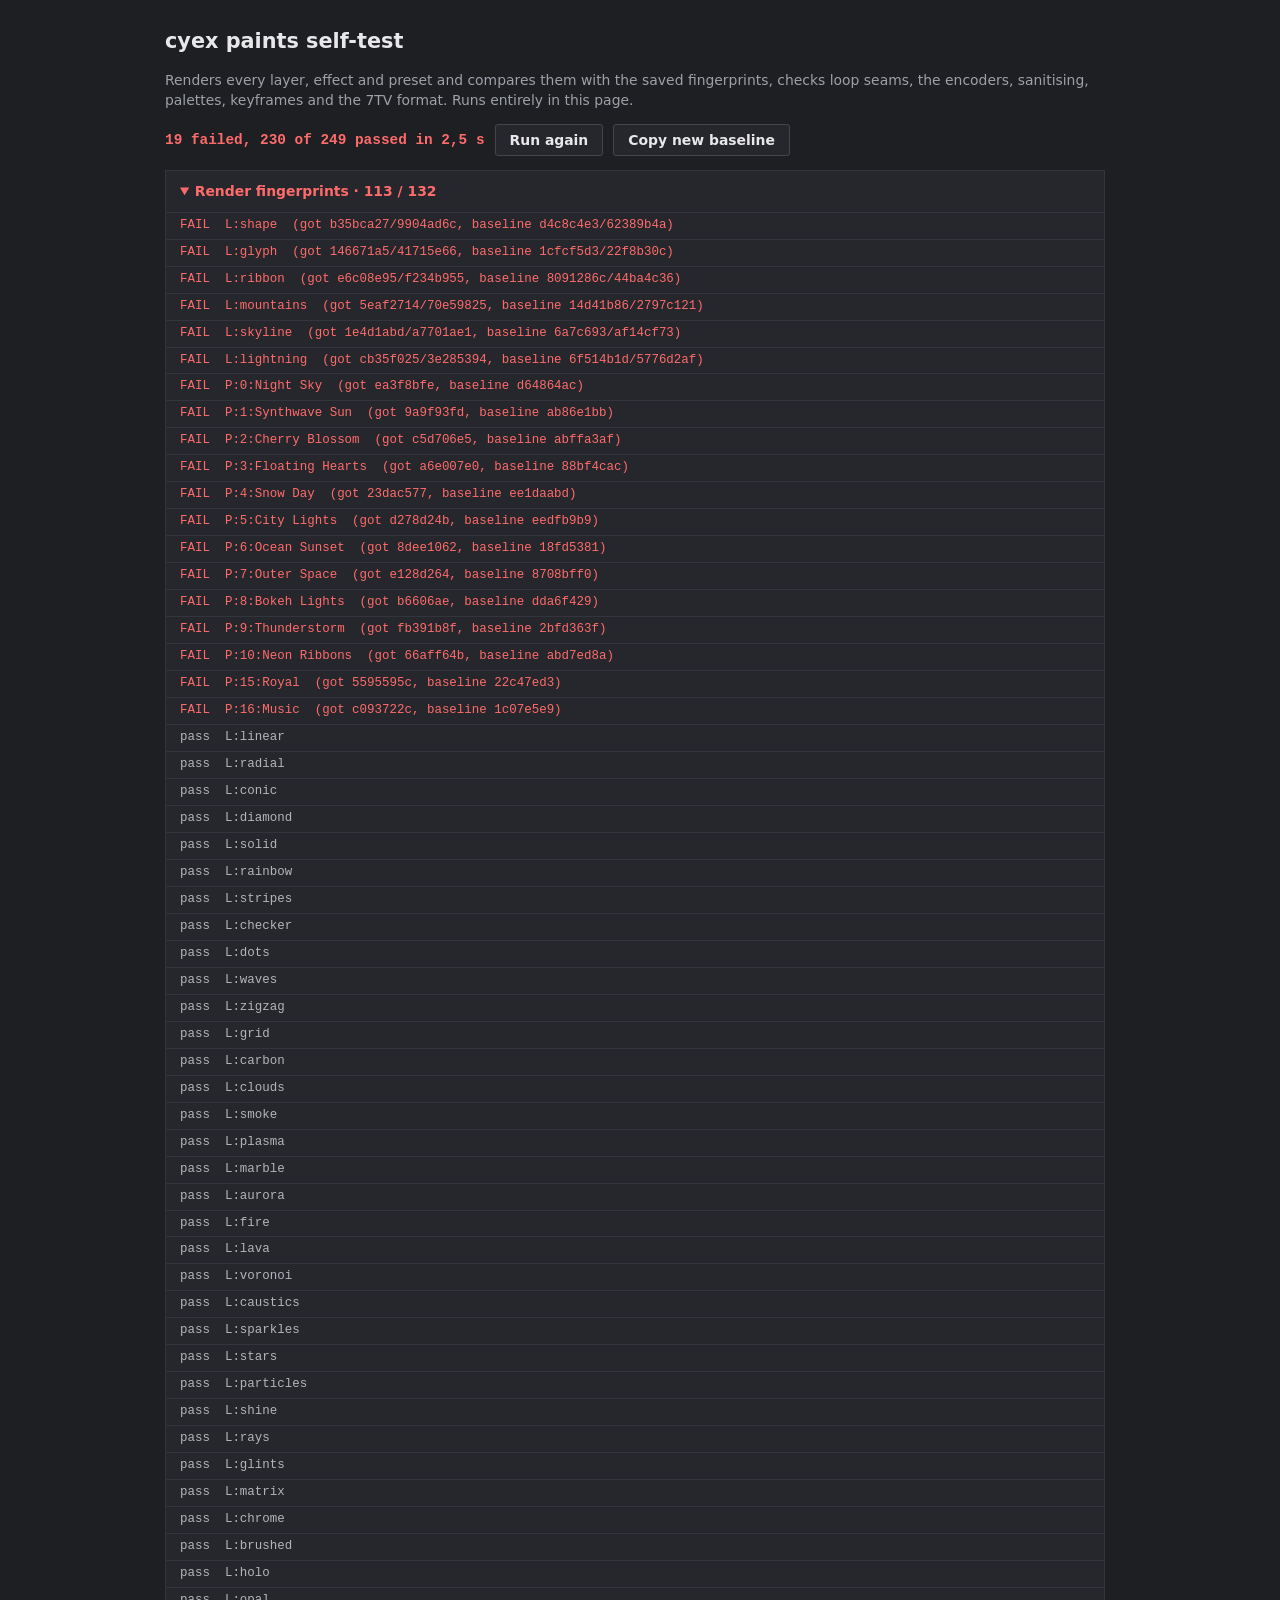
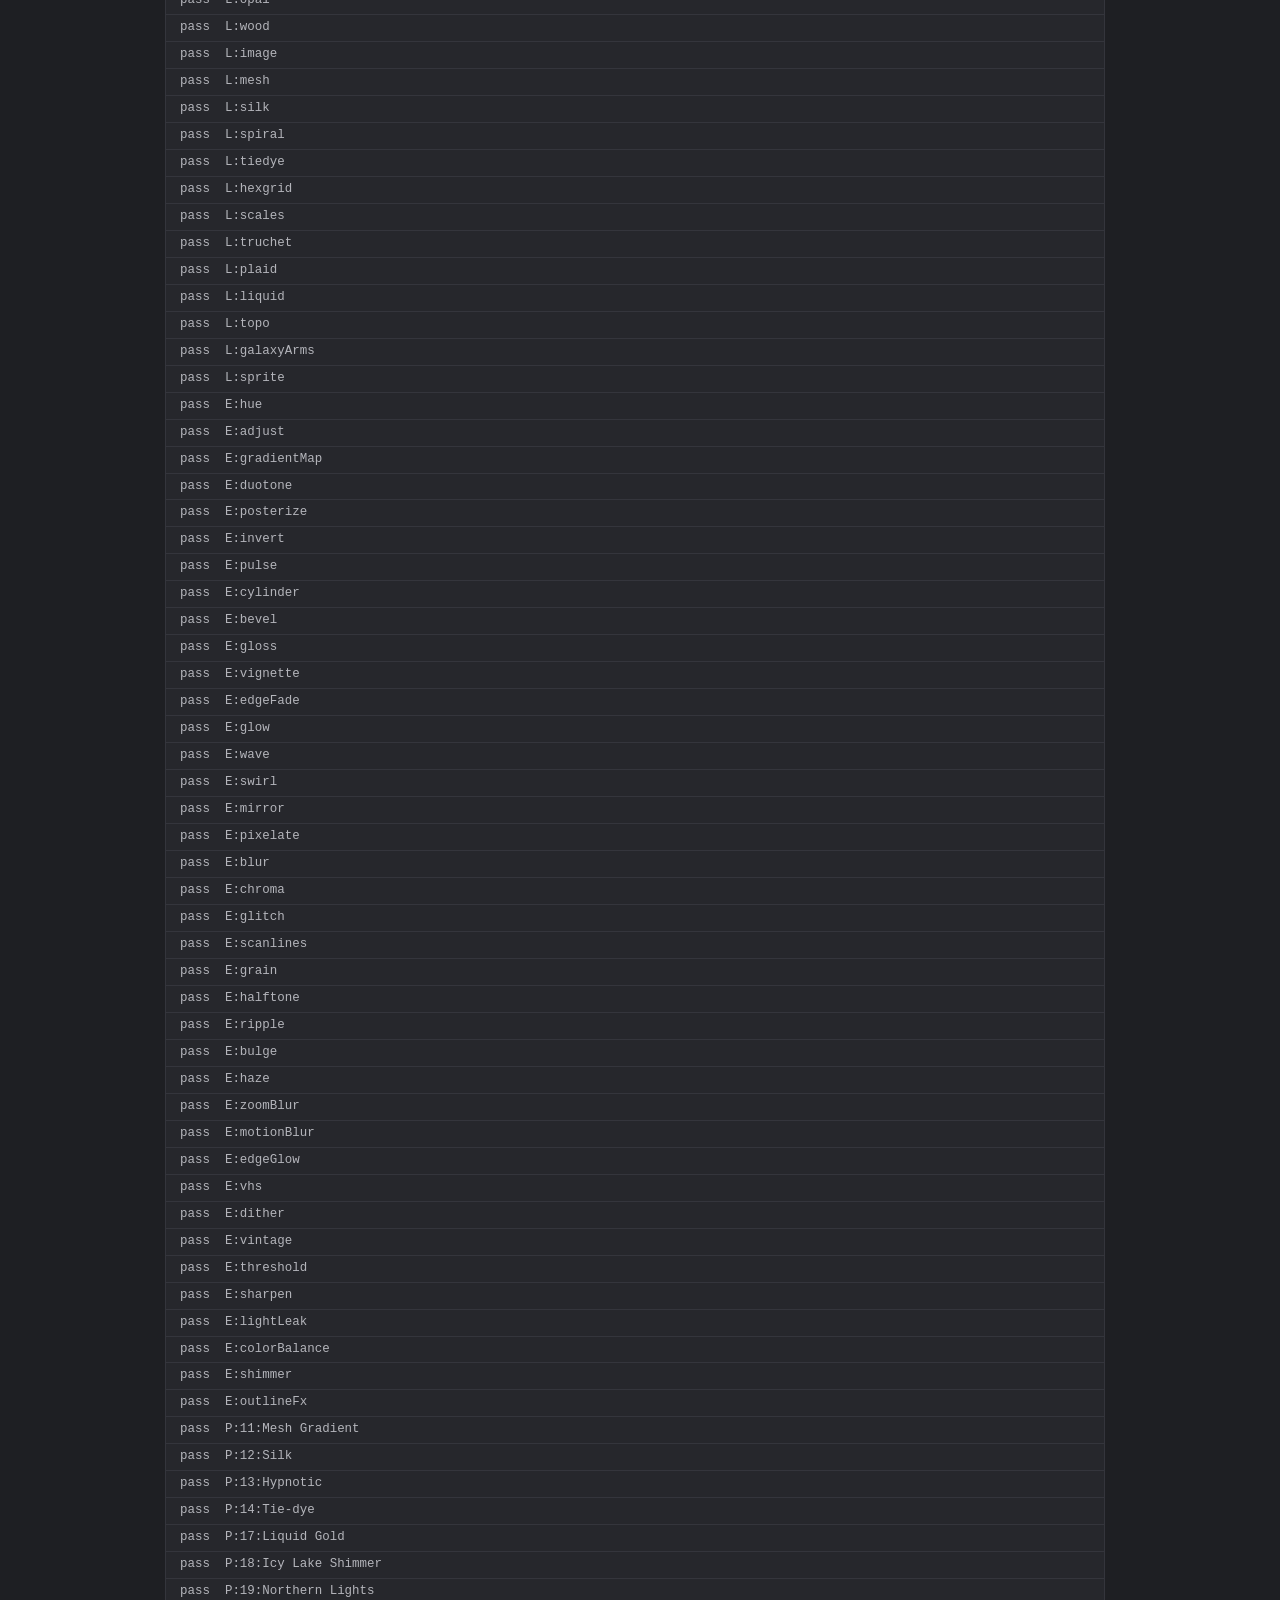
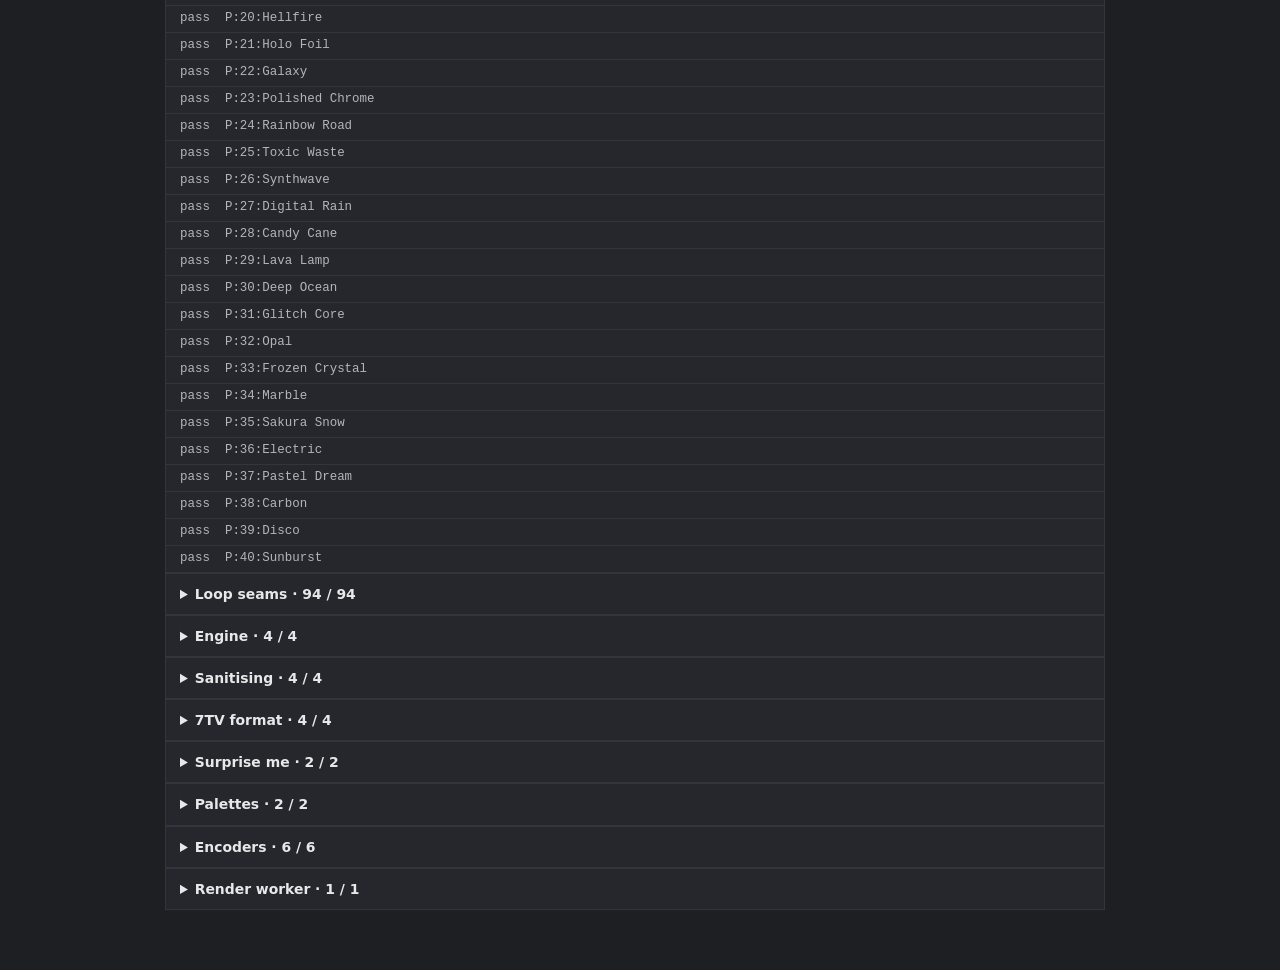
==== commit 3400ff45: "Chat preview: badges on one line, cyex colours, no emotes Badges are flat letter squares; the old SV" ====
--- a/cyex-paints-tests.html
+++ b/cyex-paints-tests.html
@@ -5,7 +5,7 @@
   <meta name="viewport" content="width=device-width, initial-scale=1">
   <title>Self-test - cyex paints</title>
   <meta name="color-scheme" content="dark light">
-  <link rel="icon" href="[data-uri]" type="image/svg+xml">
+  <link rel="icon" href="[data-uri]" type="image/svg+xml">
   <script>
     (function () { try { if (localStorage.getItem('cyexTheme') === 'light') document.documentElement.dataset.theme = 'light'; } catch (e) {} })();
   </script>
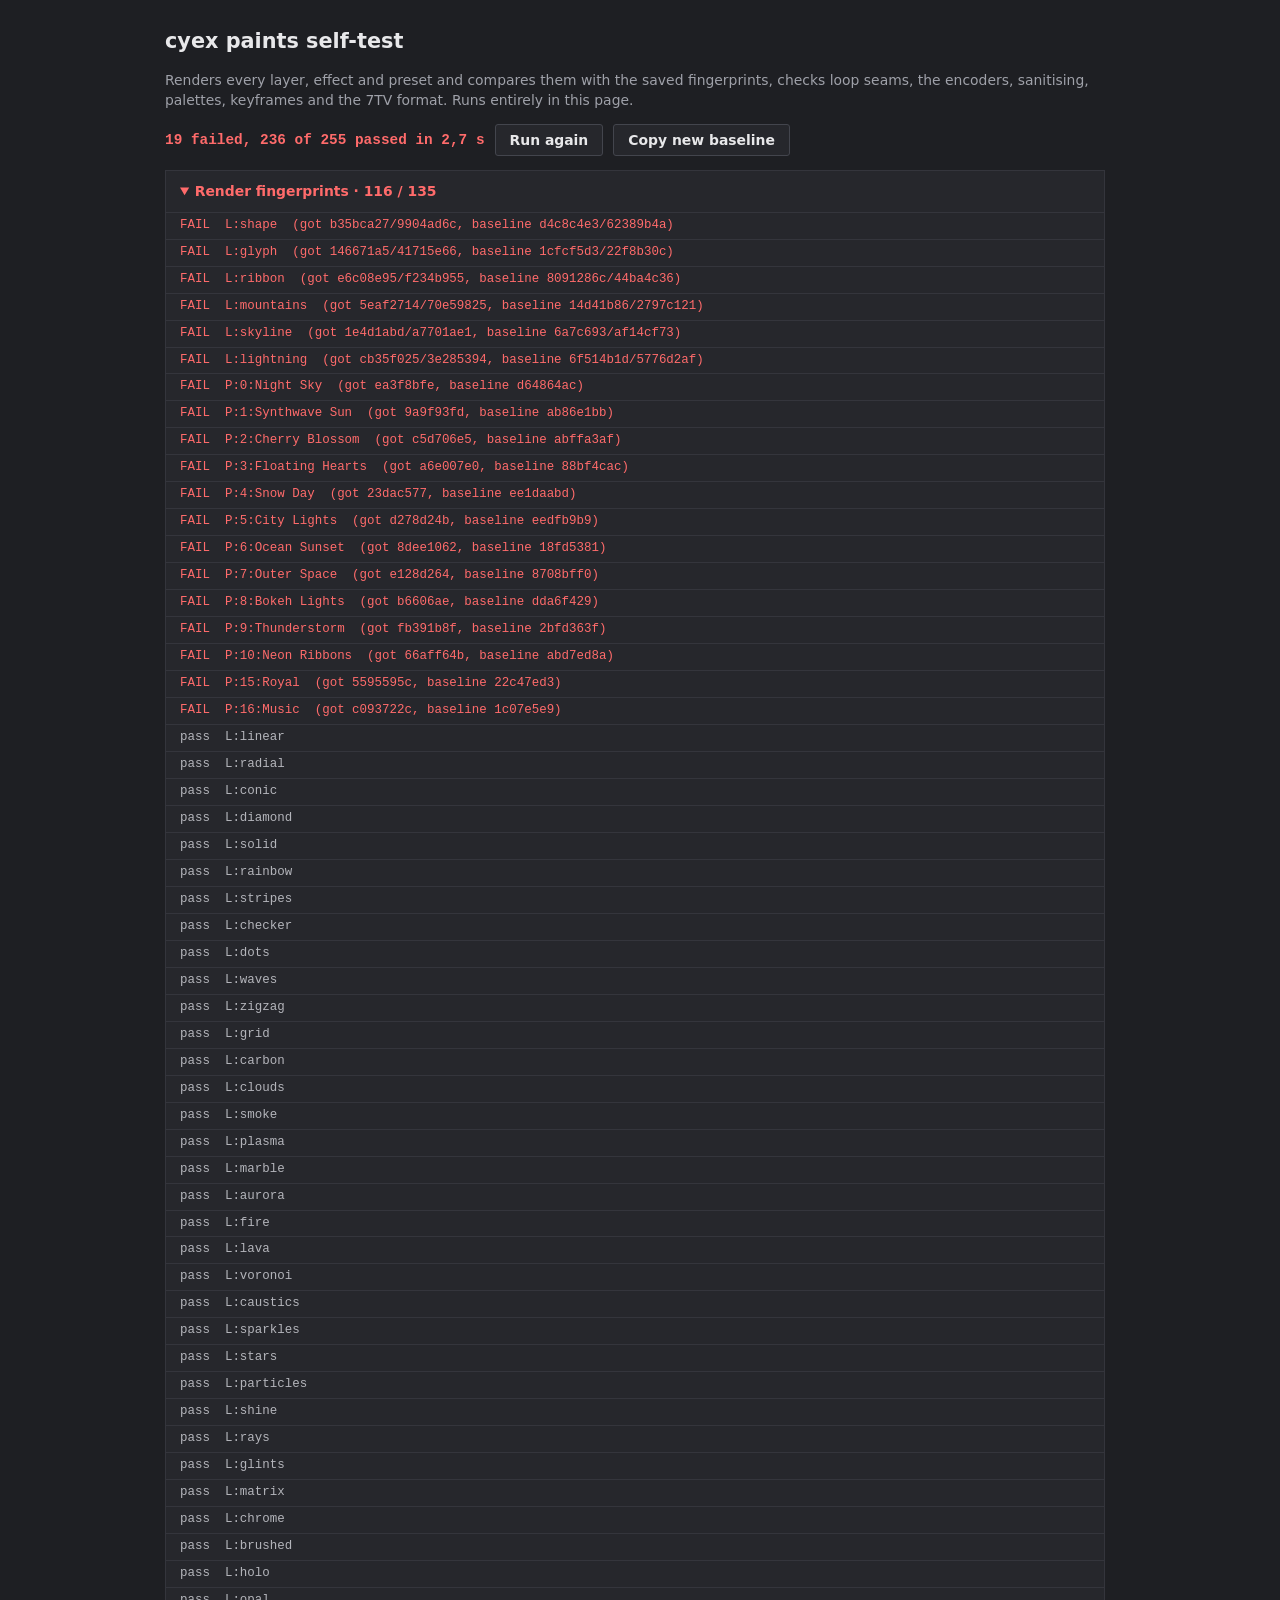
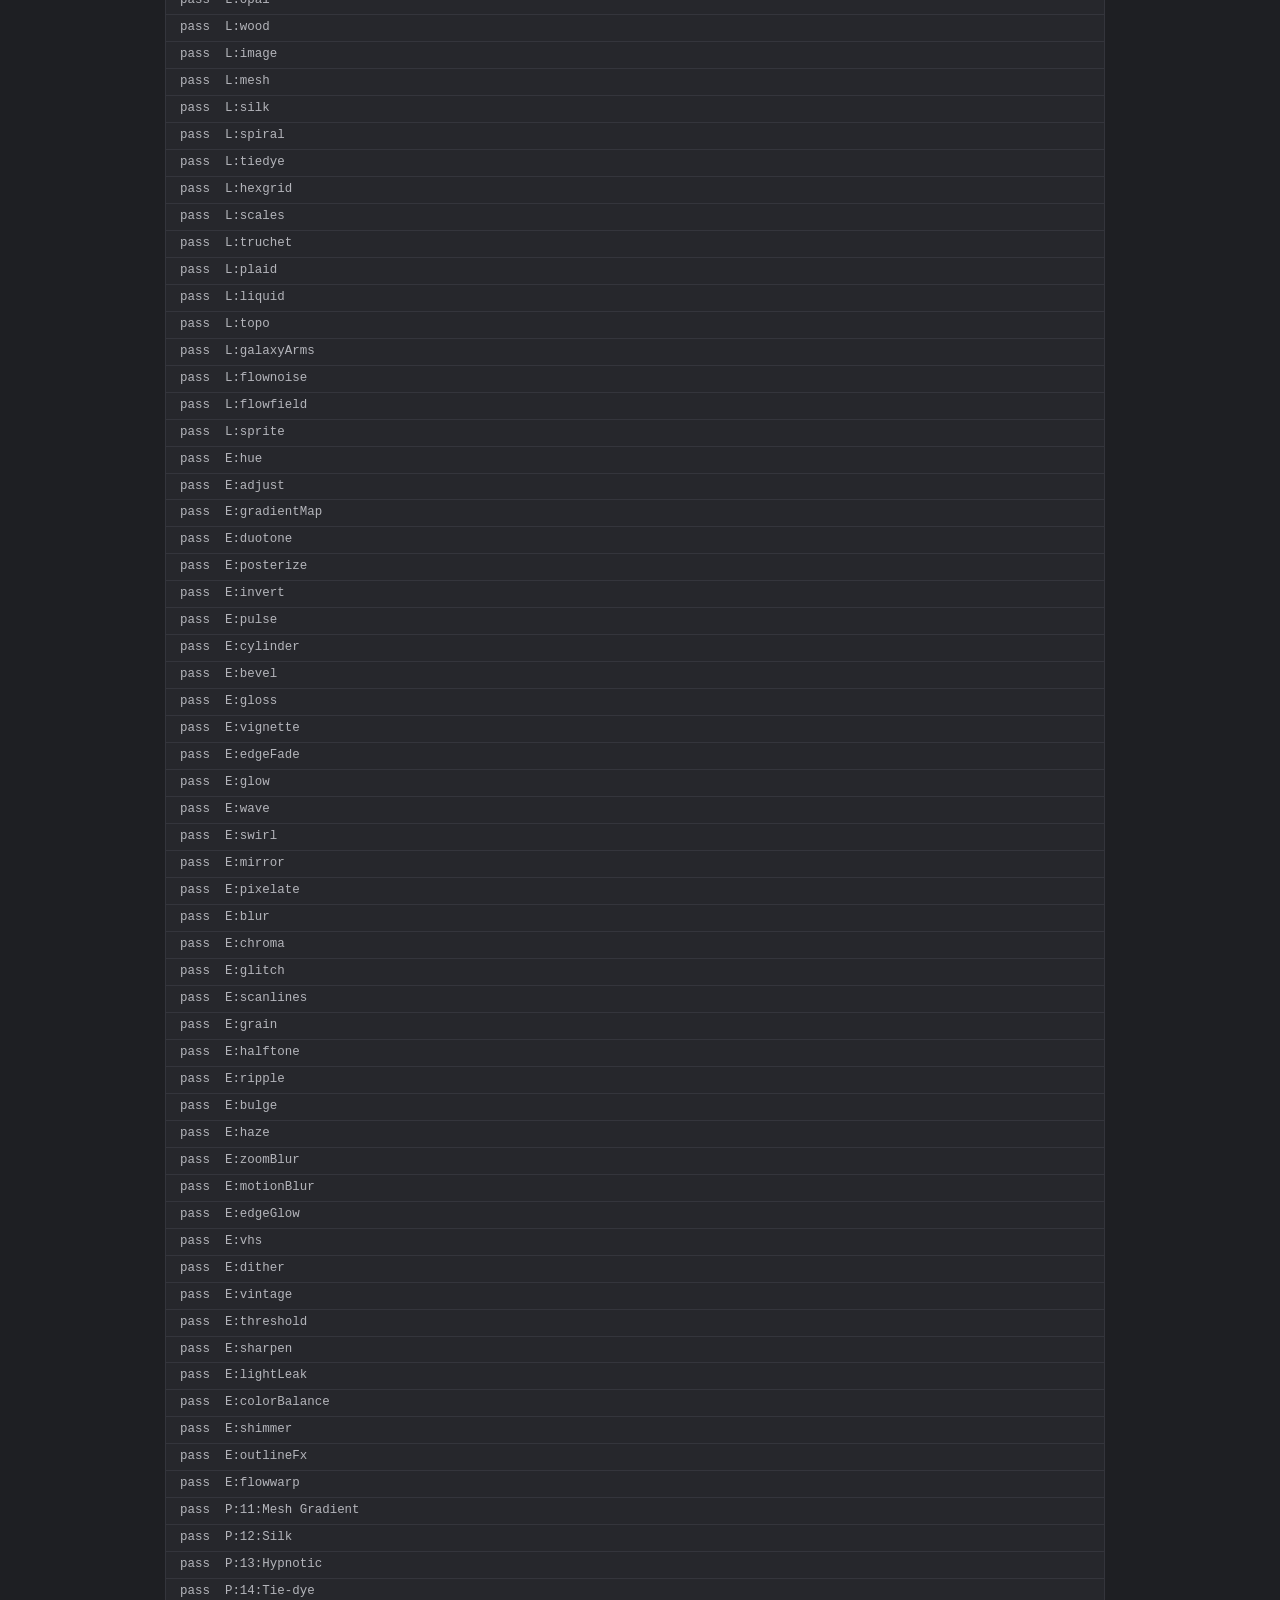
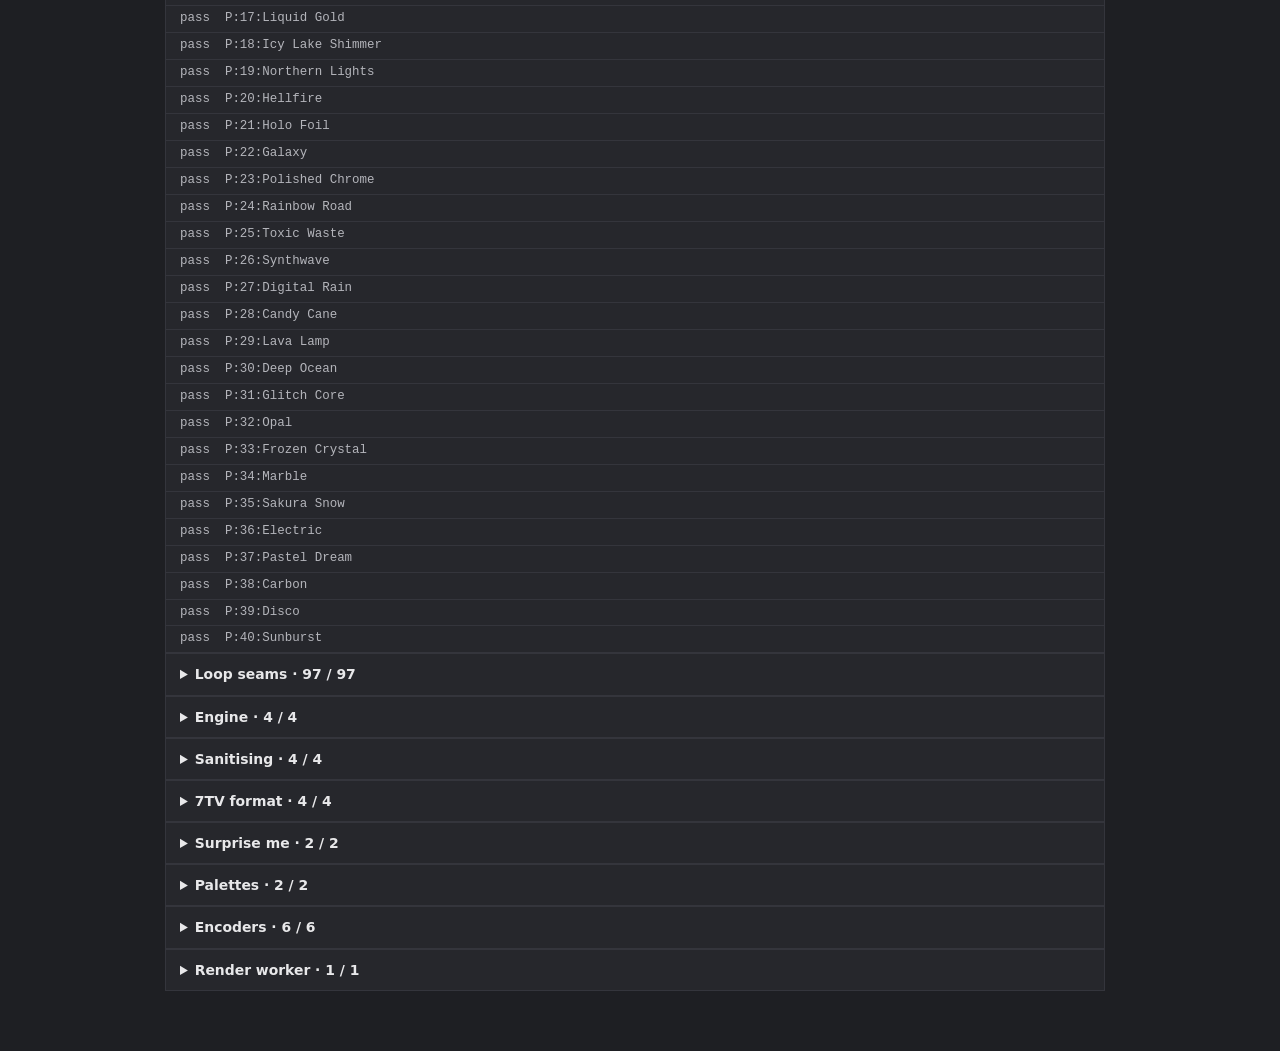
==== commit 65ca552b: "One page scroll, flow layers, shadow row fix - Columns no longer scroll on their own: the lists, set" ====
--- a/cyex-paints-tests.html
+++ b/cyex-paints-tests.html
@@ -2520,6 +2520,117 @@
         const m = (1 - smoothstep(p.width, p.width + p.soft + 1e-3, d)) * p.alpha;
         for (let q = 0; q < 3; q++) buf[i + q] = mix(buf[i + q], p._color[q], m);
       });
+    },
+  });
+
+  // =====================================================================================
+  // Flow: a "stream function" psi built from random sine waves (8 per detail level, each level twice
+  // as fine and half as strong). Whole-number x frequencies make it tile across the paint, and each
+  // wave's phase wobbles once per speed cycle, so every loop is seamless. Unlike value noise it has
+  // no grid, and its gradient is exact. The curl (dpsi/dy, -dpsi/dx) is a swirling flow with no
+  // sources or sinks, and the contour lines of psi are exactly its streamlines.
+  // Shared params: sx, sy, oct, flow (churn), speed, seed.
+  // =====================================================================================
+  const FLOW_K = 1; // typical flow speed in "scale" units, used to scale colours and warps
+  const PSI_K = 2; // psi spans about 0,5, so Lines x 2 gives roughly that many streamlines
+  const FL = new Float64Array(3);
+  function flowPrep(p) {
+    const r = PL.rng(p.seed * 7919 + 13), waves = [];
+    for (let o = 0; o < p.oct; o++) {
+      const f = 2 ** o;
+      for (let i = 0; i < 8; i++) {
+        const kx = Math.round((r() * 2 - 1) * p.sx * f), ky = (r() * 2 - 1) * p.sy * f;
+        waves.push({ kx: TAU * kx, ky: TAU * ky, a: 1 / f, ph: TAU * r(), wob: TAU * r(), dir: r() < 0.5 ? -1 : 1 });
+      }
+    }
+    let s = 0; for (const w of waves) s += (w.a * w.a) / 2;
+    const n = 0.1 / Math.sqrt(s); for (const w of waves) w.a *= n; // psi has a spread of 0,1 whatever the detail
+    p._waves = waves; p._ft = null;
+  }
+  function flowAt(u, v, t, p, out) {
+    const W = p._waves;
+    if (p._ft !== t) { p._ft = t; p._ph = W.map((w) => w.ph + p.flow * Math.sin(w.wob + TAU * t * p.speed * w.dir)); }
+    let n = 0, dx = 0, dy = 0;
+    for (let i = 0; i < W.length; i++) {
+      const w = W[i], a = w.kx * u + w.ky * v + p._ph[i], c = w.a * Math.cos(a);
+      n += w.a * Math.sin(a); dx += c * w.kx; dy += c * w.ky;
+    }
+    out[0] = n; out[1] = dx / p.sx; out[2] = dy / p.sy; // psi, then its slope per unit of scale x and y
+    return out;
+  }
+  const flowParams = (sx, sy, oct, churn, seed) => [P.int('sx', 'Scale x', 1, 32, sx), P.int('sy', 'Scale y', 1, 16, sy), P.int('oct', 'Detail', 1, 5, oct), P.range('flow', 'Churn', 0, 3, 0.05, churn), P.speed(1), P.seed(seed)];
+
+  layer('flownoise', {
+    name: 'Flow noise', cat: 'Noise and fluids', desc: 'A swirling flow map: colour shows which way the noise flows, or how fast. Flow map gives the red and green texture game engines use.',
+    params: [P.pal('rainbowLoop', true), P.select('mode', 'Show', [['angle', 'Direction'], ['speed', 'Speed'], ['map', 'Flow map (red, green)']], 'angle'), P.range('contrast', 'Contrast', 0.2, 4, 0.05, 1), ...flowParams(6, 2, 3, 0.8, 91)],
+    prepare: flowPrep,
+    sample(u, v, t, p, o, c) {
+      const f = flowAt(u, v, t, p, FL);
+      const vx = f[2], vy = (-f[1] * p.sx) / (c.A * p.sy); // flow on screen, in units of the paint height
+      const m = Math.hypot(vx, vy), k = clamp((m / FLOW_K) * p.contrast);
+      if (p.mode === 'map') {
+        const s = (p.contrast * 0.5) / FLOW_K;
+        o[0] = clamp(0.5 + vx * s); o[1] = clamp(0.5 + vy * s); o[2] = 0; o[3] = 1;
+        return o;
+      }
+      if (p.mode === 'speed') return lutAt(p._stops, k, o);
+      lutAt(p._stops, fract(Math.atan2(vy, vx) / TAU + 0.5), o);
+      const b = 0.35 + 0.65 * k; // slow areas sink into shadow so the swirls read
+      o[0] *= b; o[1] *= b; o[2] *= b;
+      return o;
+    },
+  });
+
+  layer('flowfield', {
+    name: 'Flow field', cat: 'Patterns', desc: 'Streamlines that follow a swirling flow, like a wind map or vector-field chart. Dashes can travel along them.',
+    params: [P.pal('aurora'), P.color('bg', 'Background', '#0b1020'), P.range('bgAlpha', 'Background opacity', 0, 1, 0.01, 1), P.range('density', 'Lines', 2, 40, 1, 14), P.range('width', 'Line width (px)', 0.5, 6, 0.1, 1.2), P.range('glow', 'Glow', 0, 1, 0.01, 0.3),
+      P.int('dashes', 'Dashes', 0, 16, 6, '0 draws solid lines'), P.speed(1, 'dash', 'Dash travel'), ...flowParams(4, 1, 2, 0.4, 97)],
+    prepare(p) { colorPrep(['bg'])(p); flowPrep(p); },
+    sample(u, v, t, p, o, c) {
+      const f = flowAt(u, v, t, p, FL);
+      const gx = (f[1] * p.sx) / c.W, gy = (f[2] * p.sy) / c.H; // dpsi per pixel
+      const L = p.density * PSI_K, s = f[0] * L, per = Math.hypot(gx, gy) * L + 1e-6; // lines crossed per pixel
+      const d = Math.abs(fract(s + 0.5) - 0.5) / per; // pixels to the nearest streamline
+      let k = 1 - smoothstep(p.width * 0.5 - 0.5, p.width * 0.5 + 0.5, d);
+      if (p.dashes) {
+        // dashes ride on a faint line, like particles on a wind map. Distance along the line is the
+        // pixel position projected on the local flow direction.
+        const m = Math.hypot(gx, gy) + 1e-12, along = (u * c.W * gy - v * c.H * gx) / m;
+        const g = fract((along * p.dashes) / c.W - t * p.dash);
+        k *= 0.25 + 0.75 * smoothstep(0, 0.06, g) * (1 - smoothstep(0.5, 0.56, g));
+      }
+      if (p.glow) k = Math.max(k, p.glow * 0.6 * Math.exp(-d / (p.width * 1.5 + 1)));
+      lutAt(p._stops, fract(Math.floor(s) * 0.618034), o); // each streamline keeps its own colour
+      const ba = p.bgAlpha * (1 - k), a = k + ba;
+      if (a <= 0) { o[3] = 0; return o; }
+      for (let q = 0; q < 3; q++) o[q] = (o[q] * k + p._bg[q] * ba) / a;
+      o[3] = a;
+      return o;
+    },
+  });
+
+  effect('flowwarp', {
+    name: 'Flow warp', cat: 'Distortion', desc: 'Pushes the image along a swirling noise flow, like ink in water. More streaks smear it along the flow.',
+    params: [P.range('amp', 'Strength (px)', 0, 24, 0.5, 5), P.int('steps', 'Streaks', 1, 8, 1, '1 warps; more smear the image along the flow'), ...flowParams(4, 1, 2, 0.6, 103)],
+    prepare: flowPrep,
+    run(buf, W, H, t, p) {
+      if (!p.amp) return buf;
+      const out = new Float32Array(buf.length), s = new Float64Array(4), n = p.steps;
+      for (let y = 0, i = 0; y < H; y++) for (let x = 0; x < W; x++, i += 4) {
+        const f = flowAt((x + 0.5) / W, (y + 0.5) / H, t, p, FL);
+        let dx = f[2] / FLOW_K, dy = (-f[1] / FLOW_K) * (p.sx / p.sy) * (H / W); // flow on screen
+        const m = Math.hypot(dx, dy); if (m > 1.5) { dx *= 1.5 / m; dy *= 1.5 / m; }
+        dx *= p.amp; dy *= p.amp;
+        let r = 0, g = 0, b = 0, a = 0;
+        for (let j = 0; j < n; j++) {
+          const k = n === 1 ? 1 : j / (n - 1);
+          bilinear(buf, W, H, x + 0.5 + dx * k, y + 0.5 + dy * k, s);
+          r += s[0] * s[3]; g += s[1] * s[3]; b += s[2] * s[3]; a += s[3];
+        }
+        if (a > 1e-9) { out[i] = r / a; out[i + 1] = g / a; out[i + 2] = b / a; }
+        out[i + 3] = a / n;
+      }
+      return out;
     },
   });
 
@@ -3907,7 +4018,7 @@
 </script>
   <script data-src="js/tests-baseline.js">
 /* Render fingerprints for js/tests.js. Regenerate from the test page after an intentional visual change. */
-window.PL_BASELINE = {"L:linear":"763ac6c5/6daa4385","L:radial":"b453204d/b453204d","L:conic":"a8094cf/4ca99b1f","L:diamond":"93b9dda5/1b8c7db5","L:solid":"3ce237c5/3ce237c5","L:rainbow":"38adb145/a5a5f305","L:stripes":"d3bbbcc2/13e140e5","L:checker":"fa97efc5/e5e461c5","L:dots":"7b07b985/91e7a9e5","L:waves":"6d301395/ab7b2ae5","L:zigzag":"dd1bc5c5/71850d45","L:grid":"bca5b85/5b963fc5","L:carbon":"552e54d9/a2530ab5","L:clouds":"e08241ce/bd301579","L:smoke":"9fab6100/d0b1fc84","L:plasma":"eb67851e/80f3a6ab","L:marble":"5cd92bf5/aa14075f","L:aurora":"c36fdf01/12bb30fa","L:fire":"a0575be8/47188f27","L:lava":"bcea0978/87332624","L:voronoi":"e54eca00/1616e32a","L:caustics":"64c67b74/f25c1532","L:sparkles":"54f16d8a/ed859b26","L:stars":"76bafa44/db83d115","L:particles":"b5ead91c/804a04c9","L:shine":"24fda591/6f1009b","L:rays":"c01a65cd/e641ec97","L:glints":"2204fe65/9fc2a4d","L:matrix":"4ef33d4b/a409faad","L:chrome":"c628ddc7/2e663bfc","L:brushed":"e01786cf/6e31a26a","L:holo":"cde6e060/e5839c6d","L:opal":"242f42fe/96dd162d","L:wood":"2e7c2ba3/2e7c2ba3","L:image":"2b7edc5/2b7edc5","L:mesh":"745f3aff/3dad93bb","L:silk":"efa319a4/c7070814","L:spiral":"4de2959a/b65d2935","L:tiedye":"4263eeb0/608873c2","L:hexgrid":"1ac5f50/7c5c2238","L:scales":"bae0286d/a4ead9c5","L:truchet":"e9b98f36/e9b98f36","L:plaid":"c5e74ebd/4f744415","L:liquid":"7b01316/3729887a","L:topo":"168f23b1/ccfd5ff4","L:galaxyArms":"76d042e4/fd51d2ce","L:shape":"d4c8c4e3/62389b4a","L:glyph":"1cfcf5d3/22f8b30c","L:sprite":"2b7edc5/2b7edc5","L:ribbon":"8091286c/44ba4c36","L:mountains":"14d41b86/2797c121","L:skyline":"6a7c693/af14cf73","L:lightning":"6f514b1d/5776d2af","E:hue":"916ceea8/a4cae58e","E:adjust":"75a90083/d9ab0212","E:gradientMap":"442d5d66/cdb27f3","E:duotone":"de6bc0e7/ecbe35bc","E:posterize":"ab9f355/dc0941a","E:invert":"8c61424f/5023af56","E:pulse":"8ebddf49/4cc4d690","E:cylinder":"e8616c3a/4277acb4","E:bevel":"3a8c7587/e6d662f7","E:gloss":"dbcff43e/2a570432","E:vignette":"50a6d2b5/962ddbf1","E:edgeFade":"2f95533b/539e3e52","E:glow":"e1091409/5cb0eb46","E:wave":"551a5c74/837541dc","E:swirl":"cee55d84/5cbae6fa","E:mirror":"53d67af1/4eef61a9","E:pixelate":"57a685c5/ee9e7705","E:blur":"e052a5be/6c89c721","E:chroma":"8fb7129f/c5910fe2","E:glitch":"62ebfa37/d9ab0212","E:scanlines":"23e78765/4a71cb57","E:grain":"c5b26290/126db9aa","E:halftone":"23d7749e/b3de2c1","E:ripple":"6f6fbc0c/5fbdf33f","E:bulge":"fcc168ae/8c59411d","E:haze":"bac60a64/5d2266bb","E:zoomBlur":"8f6a4525/8fd164d","E:motionBlur":"fdf2078b/74cd555f","E:edgeGlow":"980d58c/58c5af2","E:vhs":"f795eedd/7250435e","E:dither":"4fd533fd/3d9b7475","E:vintage":"aa33c032/1f02448d","E:threshold":"6127bf42/98c9d204","E:sharpen":"a3685d00/e8bd1a1d","E:lightLeak":"cf09639a/11a11c58","E:colorBalance":"bc415cd9/95a6173e","E:shimmer":"183c0cc3/bc74bfb8","E:outlineFx":"2d7edbb5/33d7b586","P:0:Night Sky":"d64864ac","P:1:Synthwave Sun":"ab86e1bb","P:2:Cherry Blossom":"abffa3af","P:3:Floating Hearts":"88bf4cac","P:4:Snow Day":"ee1daabd","P:5:City Lights":"eedfb9b9","P:6:Ocean Sunset":"18fd5381","P:7:Outer Space":"8708bff0","P:8:Bokeh Lights":"dda6f429","P:9:Thunderstorm":"2bfd363f","P:10:Neon Ribbons":"abd7ed8a","P:11:Mesh Gradient":"50da4150","P:12:Silk":"d4c02c07","P:13:Hypnotic":"ead0948d","P:14:Tie-dye":"56d85e8d","P:15:Royal":"22c47ed3","P:16:Music":"1c07e5e9","P:17:Liquid Gold":"b7930674","P:18:Icy Lake Shimmer":"2c9f48eb","P:19:Northern Lights":"1197a553","P:20:Hellfire":"86418166","P:21:Holo Foil":"fceac122","P:22:Galaxy":"b027de64","P:23:Polished Chrome":"c9b6d206","P:24:Rainbow Road":"fcac4b0f","P:25:Toxic Waste":"f5ae98ad","P:26:Synthwave":"1bebe1f5","P:27:Digital Rain":"49f46090","P:28:Candy Cane":"c13113bc","P:29:Lava Lamp":"5ec23545","P:30:Deep Ocean":"c4bb5f73","P:31:Glitch Core":"ee62cce5","P:32:Opal":"2aad78cf","P:33:Frozen Crystal":"4d86db0d","P:34:Marble":"ecadab34","P:35:Sakura Snow":"52ba624b","P:36:Electric":"b0f65a7","P:37:Pastel Dream":"175c1bbc","P:38:Carbon":"90effb22","P:39:Disco":"7cca9985","P:40:Sunburst":"d2ac394e"};
+window.PL_BASELINE = {"L:linear":"763ac6c5/6daa4385","L:radial":"b453204d/b453204d","L:conic":"a8094cf/4ca99b1f","L:diamond":"93b9dda5/1b8c7db5","L:solid":"3ce237c5/3ce237c5","L:rainbow":"38adb145/a5a5f305","L:stripes":"d3bbbcc2/13e140e5","L:checker":"fa97efc5/e5e461c5","L:dots":"7b07b985/91e7a9e5","L:waves":"6d301395/ab7b2ae5","L:zigzag":"dd1bc5c5/71850d45","L:grid":"bca5b85/5b963fc5","L:carbon":"552e54d9/a2530ab5","L:clouds":"e08241ce/bd301579","L:smoke":"9fab6100/d0b1fc84","L:plasma":"eb67851e/80f3a6ab","L:marble":"5cd92bf5/aa14075f","L:aurora":"c36fdf01/12bb30fa","L:fire":"a0575be8/47188f27","L:lava":"bcea0978/87332624","L:voronoi":"e54eca00/1616e32a","L:caustics":"64c67b74/f25c1532","L:sparkles":"54f16d8a/ed859b26","L:stars":"76bafa44/db83d115","L:particles":"b5ead91c/804a04c9","L:shine":"24fda591/6f1009b","L:rays":"c01a65cd/e641ec97","L:glints":"2204fe65/9fc2a4d","L:matrix":"4ef33d4b/a409faad","L:chrome":"c628ddc7/2e663bfc","L:brushed":"e01786cf/6e31a26a","L:holo":"cde6e060/e5839c6d","L:opal":"242f42fe/96dd162d","L:wood":"2e7c2ba3/2e7c2ba3","L:image":"2b7edc5/2b7edc5","L:mesh":"745f3aff/3dad93bb","L:silk":"efa319a4/c7070814","L:spiral":"4de2959a/b65d2935","L:tiedye":"4263eeb0/608873c2","L:hexgrid":"1ac5f50/7c5c2238","L:scales":"bae0286d/a4ead9c5","L:truchet":"e9b98f36/e9b98f36","L:plaid":"c5e74ebd/4f744415","L:liquid":"7b01316/3729887a","L:topo":"168f23b1/ccfd5ff4","L:galaxyArms":"76d042e4/fd51d2ce","L:shape":"d4c8c4e3/62389b4a","L:glyph":"1cfcf5d3/22f8b30c","L:sprite":"2b7edc5/2b7edc5","L:ribbon":"8091286c/44ba4c36","L:mountains":"14d41b86/2797c121","L:skyline":"6a7c693/af14cf73","L:lightning":"6f514b1d/5776d2af","E:hue":"916ceea8/a4cae58e","E:adjust":"75a90083/d9ab0212","E:gradientMap":"442d5d66/cdb27f3","E:duotone":"de6bc0e7/ecbe35bc","E:posterize":"ab9f355/dc0941a","E:invert":"8c61424f/5023af56","E:pulse":"8ebddf49/4cc4d690","E:cylinder":"e8616c3a/4277acb4","E:bevel":"3a8c7587/e6d662f7","E:gloss":"dbcff43e/2a570432","E:vignette":"50a6d2b5/962ddbf1","E:edgeFade":"2f95533b/539e3e52","E:glow":"e1091409/5cb0eb46","E:wave":"551a5c74/837541dc","E:swirl":"cee55d84/5cbae6fa","E:mirror":"53d67af1/4eef61a9","E:pixelate":"57a685c5/ee9e7705","E:blur":"e052a5be/6c89c721","E:chroma":"8fb7129f/c5910fe2","E:glitch":"62ebfa37/d9ab0212","E:scanlines":"23e78765/4a71cb57","E:grain":"c5b26290/126db9aa","E:halftone":"23d7749e/b3de2c1","E:ripple":"6f6fbc0c/5fbdf33f","E:bulge":"fcc168ae/8c59411d","E:haze":"bac60a64/5d2266bb","E:zoomBlur":"8f6a4525/8fd164d","E:motionBlur":"fdf2078b/74cd555f","E:edgeGlow":"980d58c/58c5af2","E:vhs":"f795eedd/7250435e","E:dither":"4fd533fd/3d9b7475","E:vintage":"aa33c032/1f02448d","E:threshold":"6127bf42/98c9d204","E:sharpen":"a3685d00/e8bd1a1d","E:lightLeak":"cf09639a/11a11c58","E:colorBalance":"bc415cd9/95a6173e","E:shimmer":"183c0cc3/bc74bfb8","E:outlineFx":"2d7edbb5/33d7b586","P:0:Night Sky":"d64864ac","P:1:Synthwave Sun":"ab86e1bb","P:2:Cherry Blossom":"abffa3af","P:3:Floating Hearts":"88bf4cac","P:4:Snow Day":"ee1daabd","P:5:City Lights":"eedfb9b9","P:6:Ocean Sunset":"18fd5381","P:7:Outer Space":"8708bff0","P:8:Bokeh Lights":"dda6f429","P:9:Thunderstorm":"2bfd363f","P:10:Neon Ribbons":"abd7ed8a","P:11:Mesh Gradient":"50da4150","P:12:Silk":"d4c02c07","P:13:Hypnotic":"ead0948d","P:14:Tie-dye":"56d85e8d","P:15:Royal":"22c47ed3","P:16:Music":"1c07e5e9","P:17:Liquid Gold":"b7930674","P:18:Icy Lake Shimmer":"2c9f48eb","P:19:Northern Lights":"1197a553","P:20:Hellfire":"86418166","P:21:Holo Foil":"fceac122","P:22:Galaxy":"b027de64","P:23:Polished Chrome":"c9b6d206","P:24:Rainbow Road":"fcac4b0f","P:25:Toxic Waste":"f5ae98ad","P:26:Synthwave":"1bebe1f5","P:27:Digital Rain":"49f46090","P:28:Candy Cane":"c13113bc","P:29:Lava Lamp":"5ec23545","P:30:Deep Ocean":"c4bb5f73","P:31:Glitch Core":"ee62cce5","P:32:Opal":"2aad78cf","P:33:Frozen Crystal":"4d86db0d","P:34:Marble":"ecadab34","P:35:Sakura Snow":"52ba624b","P:36:Electric":"b0f65a7","P:37:Pastel Dream":"175c1bbc","P:38:Carbon":"90effb22","P:39:Disco":"7cca9985","P:40:Sunburst":"d2ac394e","L:flownoise":"2613b8e9/75298fcf","L:flowfield":"ff5d2466/3f380f91","E:flowwarp":"c5e75215/5d85cb07"};
 
 </script>
   <script data-src="js/tests.js">
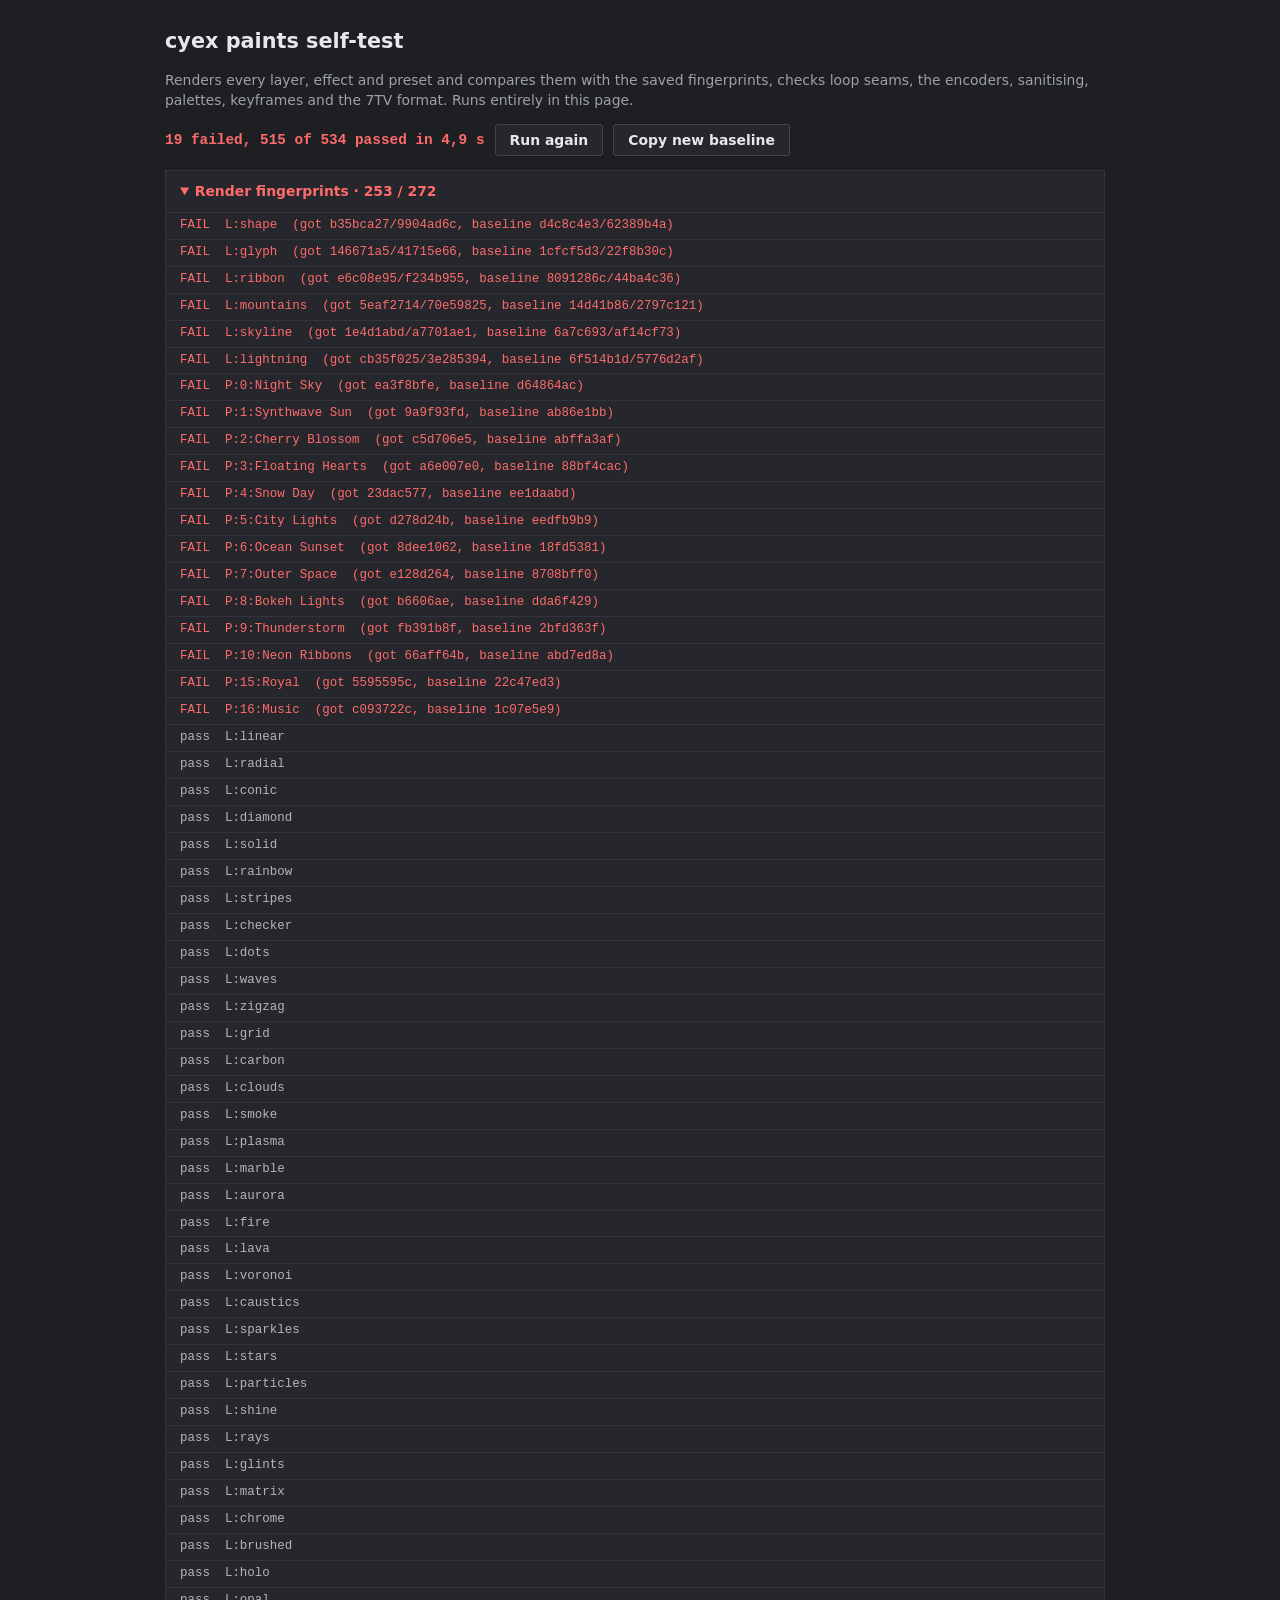
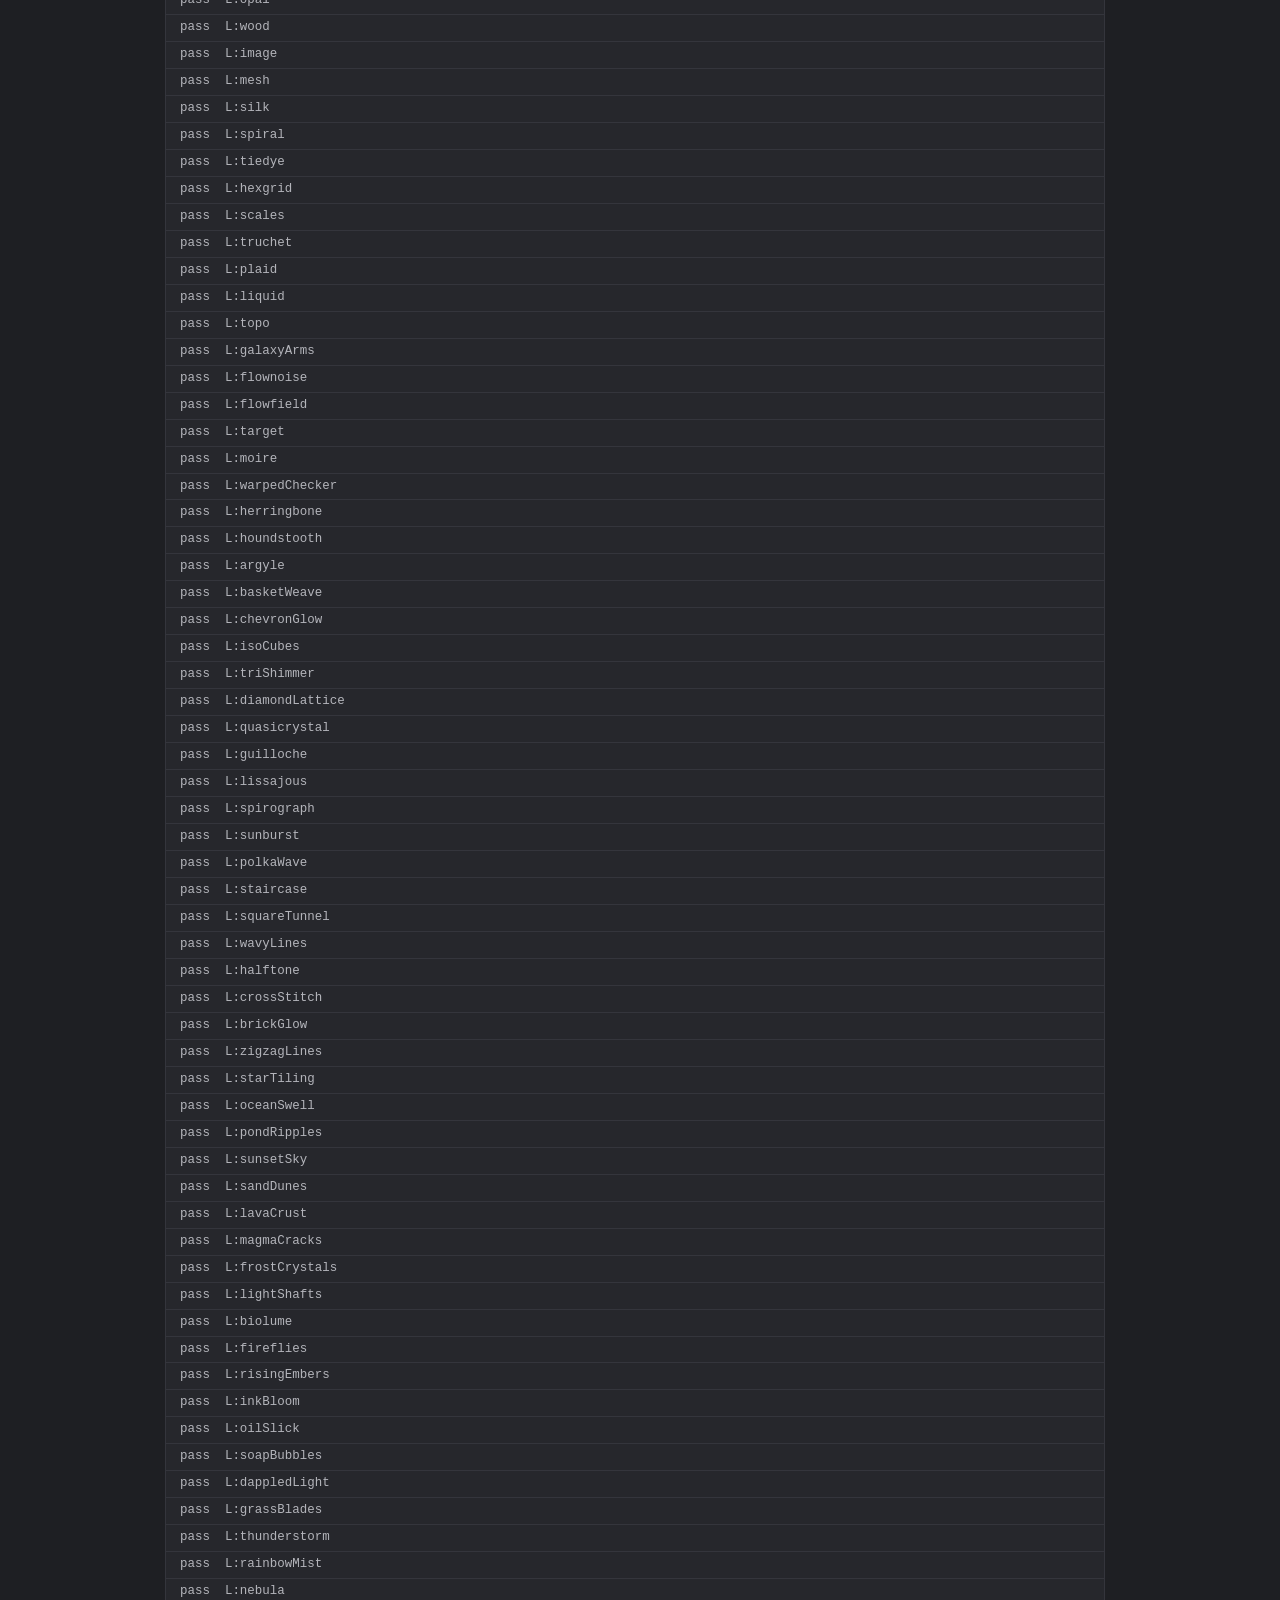
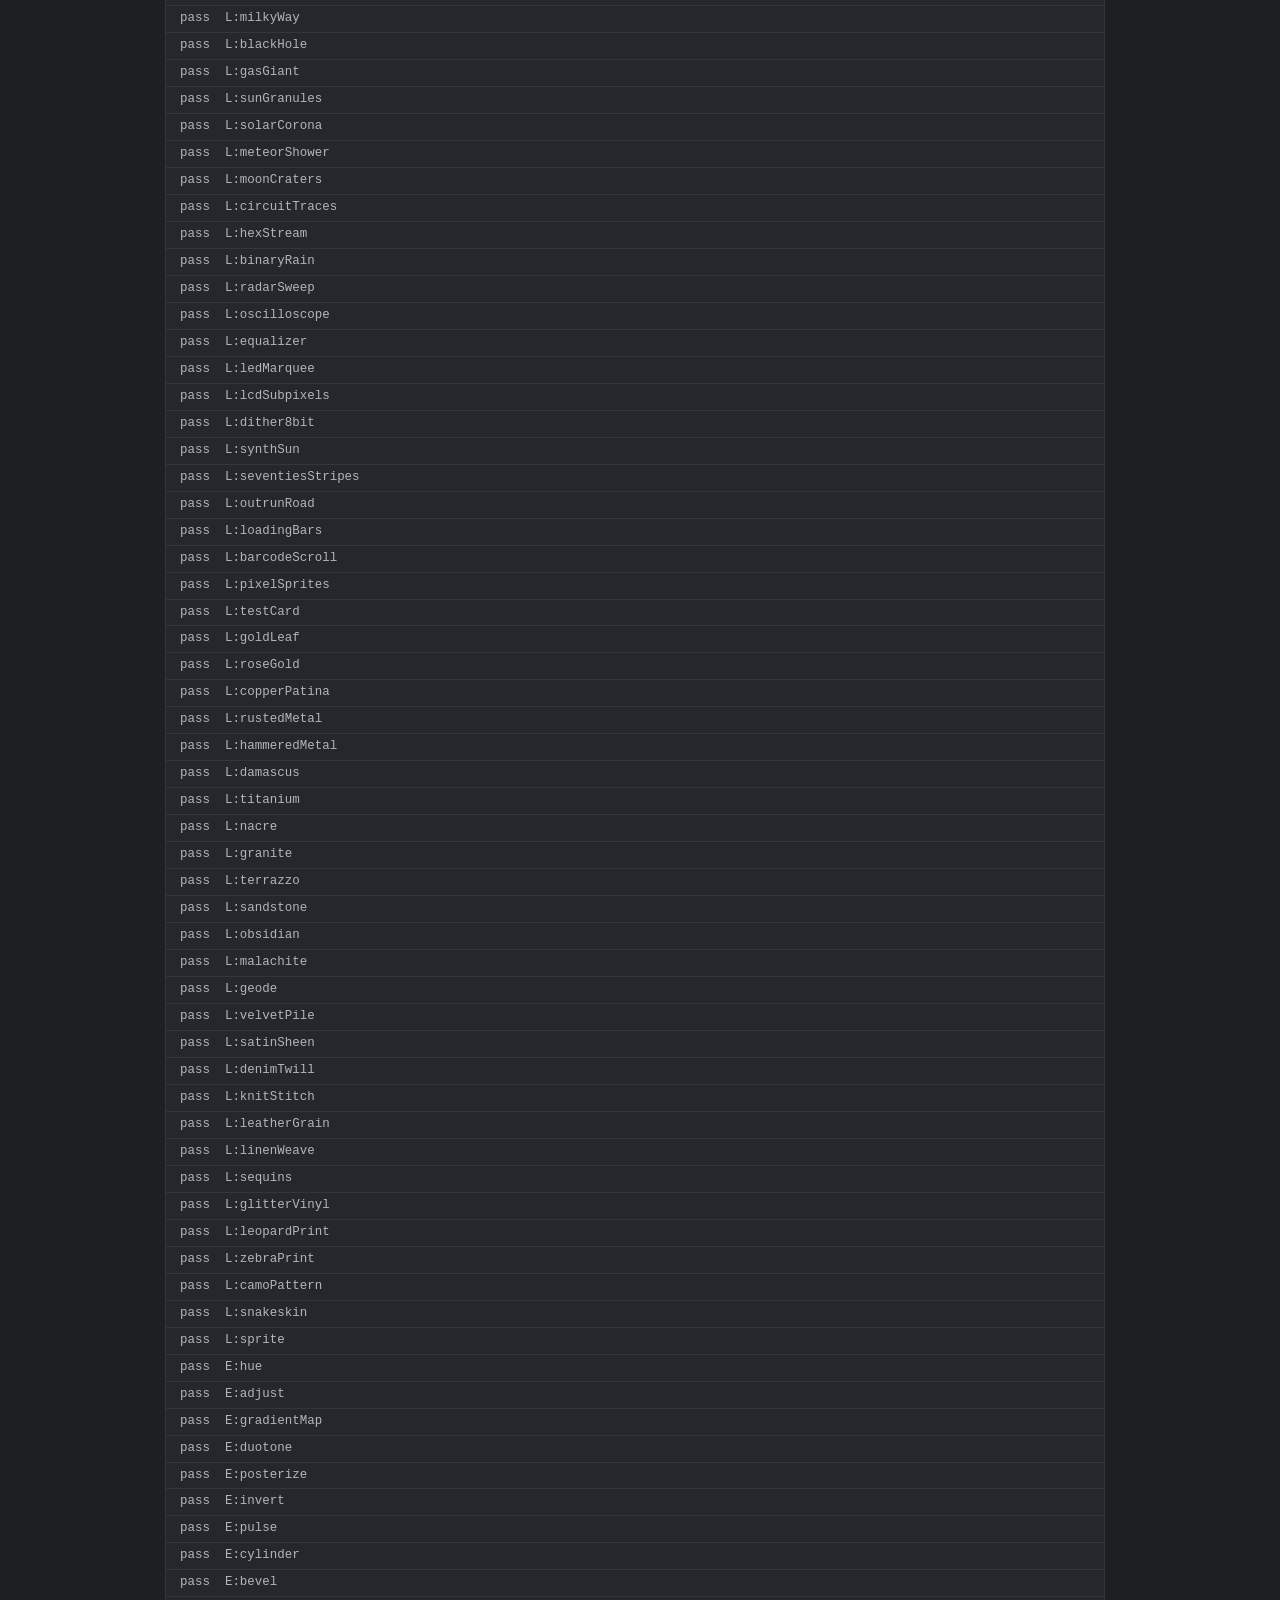
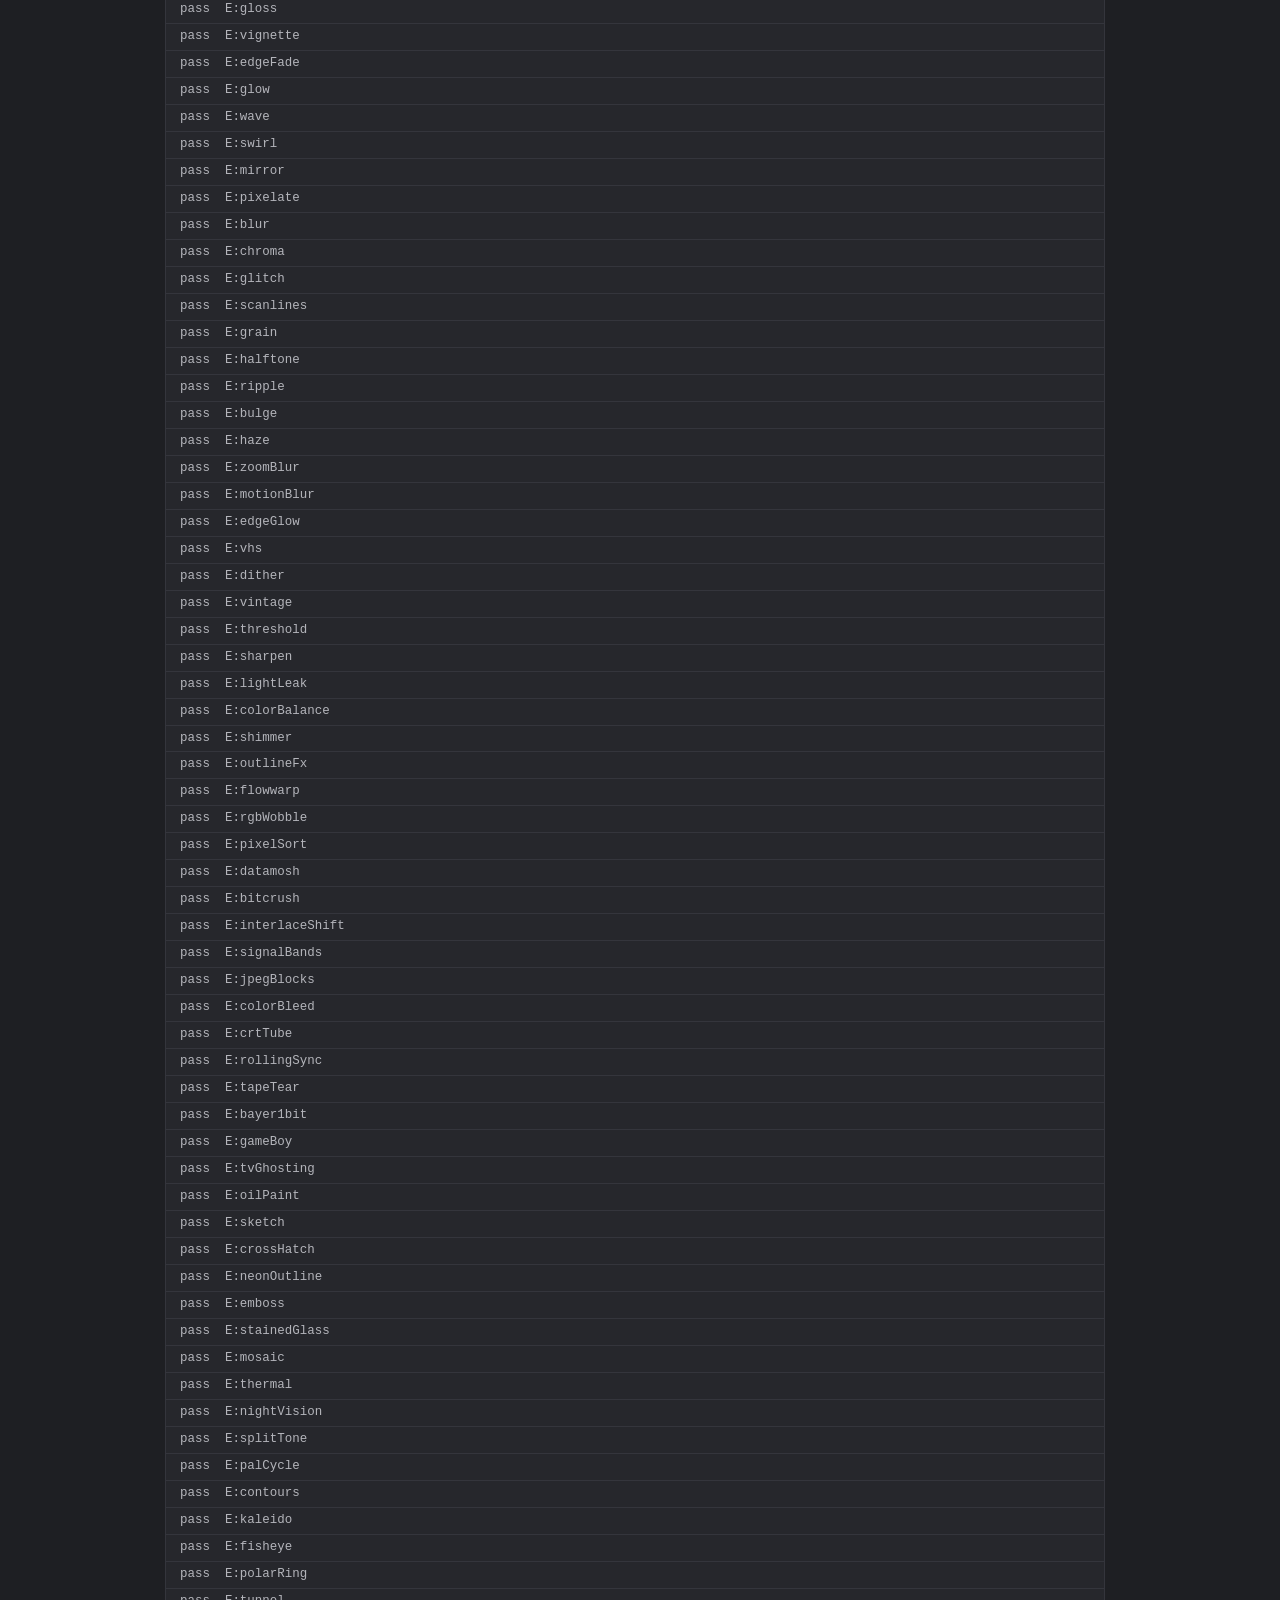
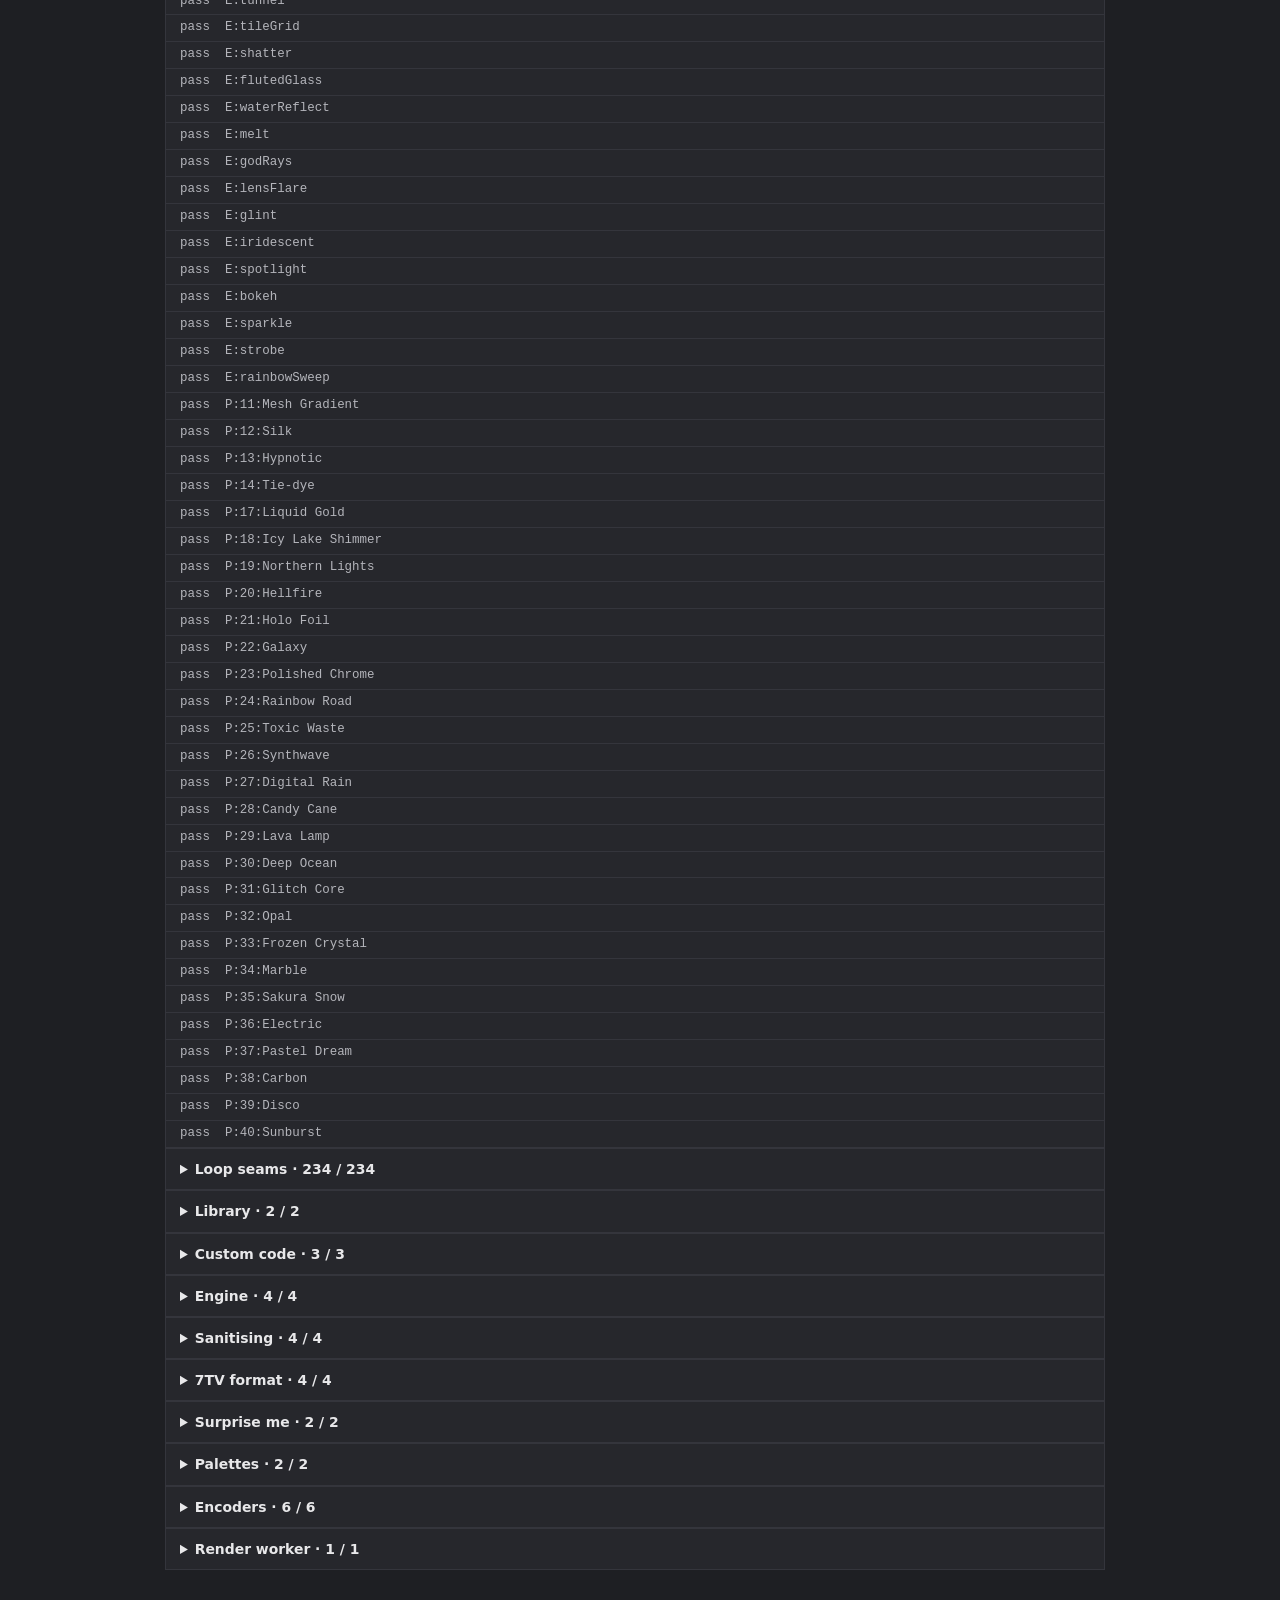
==== commit d4da4f21: "Big library, smart search and My library with custom code - Five themed packs (js/packs): geometric," ====
--- a/cyex-paints-tests.html
+++ b/cyex-paints-tests.html
@@ -2635,6 +2635,2887 @@
   });
 
   PL.LAYER_CATS = ['Scene elements', 'Gradients', 'Patterns', 'Noise and fluids', 'Particles and light', 'Materials'];
+})(window.PL);
+
+</script>
+  <script data-src="js/packs/geometric.js" data-engine>
+/* Pack: Geometric patterns: op-art, tilings, weaves, lattices. Same contracts as js/library.js; see js/packs/README.md. */
+(function (PL) {
+  'use strict';
+  const { TAU, clamp, fract, mix, smoothstep, tri, wrap, hexToRgb, lutAt, hash2, vnoise, fbm, ridged, luma, hsvToRgb } = PL;
+  const P = PL.P;
+  const { rgb01, colorPrep, eachPx, bilinear, remap, boxBlur } = PL.fx;
+  const add = (store, id, def) => { if (store[id]) throw new Error('Duplicate layer or effect id: ' + id); def.id = id; def.pack = 'geometric'; store[id] = def; };
+  const layer = (id, def) => add(PL.LAYERS, id, def);
+  const effect = (id, def) => add(PL.EFFECTS, id, def);
+  for (const c of ['Geometric']) if (!PL.LAYER_CATS.includes(c)) PL.LAYER_CATS.push(c);
+  for (const c of []) if (!PL.EFFECT_CATS.includes(c)) PL.EFFECT_CATS.push(c);
+
+  // ---- definitions go here ----
+
+  // ---- shared helpers ----
+  const TA = [0, 0, 0, 1], TB = [0, 0, 0, 1];
+  const PI = Math.PI, H3 = Math.sqrt(3) / 2;
+  const sat = (x) => (x < 0 ? 0 : x > 1 ? 1 : x);
+  // Two palette colours mixed by m (0..1).
+  const ink = (p, fa, fb, m, o) => {
+    lutAt(p._stops, fa, TA); lutAt(p._stops, fb, TB);
+    o[0] = TA[0] + (TB[0] - TA[0]) * m; o[1] = TA[1] + (TB[1] - TA[1]) * m; o[2] = TA[2] + (TB[2] - TA[2]) * m; o[3] = 1; return o;
+  };
+  // Mix a colour already in o with an rgb triple by m.
+  const over = (o, c, m) => { o[0] += (c[0] - o[0]) * m; o[1] += (c[1] - o[1]) * m; o[2] += (c[2] - o[2]) * m; o[3] = 1; return o; };
+  const shade = (o, k) => { o[0] = sat(o[0] * k); o[1] = sat(o[1] * k); o[2] = sat(o[2] * k); o[3] = 1; return o; };
+  // Antialiased line at integer values of F; gpx = change of F per pixel, wpx = line width in pixels.
+  const line = (F, gpx, wpx) => { const d = Math.abs(F - Math.round(F)) / (gpx + 1e-6); return sat(wpx * 0.5 + 0.5 - d); };
+  // Two-tone square wave of F (period 1); 1 on the middle half.
+  const sq = (F, gpx) => { const w = F - Math.floor(F); return sat(0.5 + (0.25 - Math.abs(w - 0.5)) / (gpx + 1e-6)); };
+  const bgPrep = colorPrep(['bg']);
+
+  layer('target', {
+    name: 'Target rings', cat: 'Geometric', desc: 'Crisp concentric rings that pulse outward from the middle, with the colour drifting along the radius.',
+    tags: ['target', 'rings', 'concentric', 'circles', 'bullseye', 'op art', 'pulse', 'ripple'],
+    params: [P.pal('neon', true), P.range('count', 'Rings', 2, 24, 0.5, 8), P.range('shift', 'Colour drift', 0, 1, 0.01, 0.3), P.speed(1)],
+    sample(u, v, t, p, o, c) {
+      const d = Math.hypot((u - 0.5) * c.A, v - 0.5) * p.count;
+      const s = Math.sin(TAU * (d - t * p.speed)), w = Math.min(1, TAU * p.count / c.H * 0.7) + 0.02;
+      return ink(p, fract(d * p.shift * 0.25), fract(0.5 + d * p.shift * 0.25), smoothstep(-w, w, s), o);
+    },
+  });
+
+  layer('moire', {
+    name: 'Moiré circles', cat: 'Geometric', desc: 'Two sets of fine rings drifting around each other and throwing shimmering interference fringes.',
+    tags: ['moire', 'interference', 'circles', 'rings', 'op art', 'fringes', 'optical', 'illusion'],
+    params: [P.pal('icyLake'), P.range('count', 'Density', 4, 30, 0.5, 7), P.range('orbit', 'Orbit', 0, 0.4, 0.01, 0.16), P.speed(1)],
+    sample(u, v, t, p, o, c) {
+      const a = TAU * t * p.speed, cs = Math.cos(a), sn = Math.sin(a);
+      const d1 = Math.hypot((u - 0.5 - p.orbit * cs) * c.A, v - 0.5 - p.orbit * 0.5 * sn);
+      const d2 = Math.hypot((u - 0.5 + p.orbit * cs) * c.A, v - 0.5 + p.orbit * 0.5 * sn);
+      const s = Math.sin(TAU * d1 * p.count) + Math.sin(TAU * d2 * p.count);
+      return lutAt(p._stops, sat(0.5 + 0.28 * s), o);
+    },
+  });
+
+  layer('warpedChecker', {
+    name: 'Warped checker', cat: 'Geometric', desc: 'An op-art chessboard bent by travelling waves so the squares seem to bulge and breathe.',
+    tags: ['checker', 'chessboard', 'op art', 'warp', 'bulge', 'illusion', 'riley', 'wave'],
+    params: [P.pal('mono'), P.int('cols', 'Squares across', 4, 48, 20), P.range('amp', 'Warp', 0, 1.2, 0.01, 0.45), P.int('waves', 'Waves', 1, 6, 2), P.speed(1)],
+    sample(u, v, t, p, o, c) {
+      const x0 = u * p.cols, y0 = v * p.cols / c.A, ph = TAU * t * p.speed;
+      const x = x0 + p.amp * Math.sin(TAU * (y0 * 0.25) + ph) * Math.cos(TAU * u * p.waves);
+      const y = y0 + p.amp * Math.sin(TAU * u * p.waves - ph);
+      const w = 1.4 * PI * p.cols / c.W * (1 + p.amp) + 0.02;
+      return ink(p, 0.06 + 0.1 * u, 0.88, smoothstep(-w, w, Math.sin(PI * x) * Math.sin(PI * y)), o);
+    },
+  });
+
+  layer('herringbone', {
+    name: 'Herringbone', cat: 'Geometric', desc: 'Diagonal planks laid in a zig-zag parquet, sliding along their length with the joints picked out.',
+    tags: ['herringbone', 'parquet', 'planks', 'wood floor', 'zigzag', 'tiles', 'brick', 'chevron'],
+    params: [P.pal('gold'), P.int('cols', 'Columns', 8, 64, 24), P.range('gap', 'Joint', 0, 0.25, 0.01, 0.07), P.color('mortar', 'Joint colour', '#14110e'), P.speed(1), P.seed(7)],
+    prepare: colorPrep(['mortar']),
+    sample(u, v, t, p, o, c) {
+      const n = p.cols & ~1, g = n / c.W;
+      const x = u * n + 4 * t * p.speed, y = v * n / c.A;
+      const q = y + tri(x * 0.5);
+      const b = Math.floor(q), fq = q - b, jx = fract((x + b) * 0.5);
+      const par = Math.floor((x + b) * 0.5) & 1;
+      lutAt(p._stops, 0.1 + 0.8 * hash2(wrap(b, 7), 3, p.seed), o);
+      shade(o, par ? 1 : 0.8);
+      const dq = Math.min(fq, 1 - fq), dj = Math.min(jx, 1 - jx) * 2;
+      const e = sat((Math.min(dq, dj) - p.gap * 0.5) / (1.6 * g) + 0.5);
+      return over(o, p._mortar, 1 - e);
+    },
+  });
+
+  layer('houndstooth', {
+    name: 'Houndstooth', cat: 'Geometric', desc: 'A toothy two-tone check with jagged diagonal edges that slowly marches across.',
+    tags: ['houndstooth', 'check', 'dogtooth', 'tweed', 'fabric', 'teeth', 'pattern', 'classic'],
+    params: [P.pal('mono'), P.int('cols', 'Columns', 8, 96, 32), P.range('teeth', 'Teeth', 0, 1.5, 0.01, 0.8), P.speed(1)],
+    sample(u, v, t, p, o, c) {
+      const x = u * p.cols, y = v * p.cols / c.A, g = p.cols / c.W;
+      const X = x + 4 * t * p.speed + p.teeth * (tri(y * 0.5) * 2 - 1) * 0.5;
+      const Y = y + p.teeth * (tri(x * 0.5) * 2 - 1) * 0.5;
+      const w = (PI / 2) * g * (1 + p.teeth) + 0.02;
+      return ink(p, 0.05, 0.92, smoothstep(-w, w, Math.sin(PI * X / 2) * Math.sin(PI * Y / 2)), o);
+    },
+  });
+
+  layer('argyle', {
+    name: 'Argyle', cat: 'Geometric', desc: 'Four-colour diamonds with fine stitched diagonals that slide across the knit.',
+    tags: ['argyle', 'diamonds', 'knit', 'sock', 'lattice', 'preppy', 'rhombus', 'stitch'],
+    params: [P.pal('vapor'), P.int('cols', 'Columns', 4, 48, 16), P.range('squash', 'Height', 0.5, 2, 0.01, 1), P.color('stitch', 'Stitch colour', '#f4efe2'), P.speed(1)],
+    prepare: colorPrep(['stitch']),
+    sample(u, v, t, p, o, c) {
+      const n = p.cols & ~1, g = n / c.W;
+      const x = u * n, y = v * n / c.A * p.squash;
+      const a = (x + y) / 2 - 2 * t * p.speed, b = (x - y) / 2;
+      const ia = Math.floor(a), ib = Math.floor(b), fa = a - ia, fb = b - ib;
+      lutAt(p._stops, ((ia & 1) * 2 + (ib & 1) + 0.5) / 4, o);
+      const pa = 1.414 * g * 0.5;
+      const edge = Math.min(Math.min(fa, 1 - fa), Math.min(fb, 1 - fb));
+      shade(o, 0.55 + 0.45 * smoothstep(0, pa * 3.2, edge));
+      const ln = Math.max(1 - Math.abs(fa - 0.5) / (pa + 1e-6) + 0.2, 1 - Math.abs(fb - 0.5) / (pa + 1e-6) + 0.2);
+      return over(o, p._stitch, sat(ln) * 0.9);
+    },
+  });
+
+  layer('basketWeave', {
+    name: 'Basket weave', cat: 'Geometric', desc: 'Woven blocks of three rounded strips, alternating direction, with a soft light sweeping over them.',
+    tags: ['basket', 'weave', 'woven', 'wicker', 'strips', 'checker', 'rattan', 'texture'],
+    params: [P.pal('sunset'), P.int('cols', 'Blocks across', 4, 40, 16), P.range('spread', 'Colour spread', 0, 1, 0.01, 0.6), P.speed(1), P.seed(21)],
+    sample(u, v, t, p, o, c) {
+      const x = u * p.cols, y = v * p.cols / c.A, g = p.cols / c.W;
+      const bx = Math.floor(x), by = Math.floor(y), fx = x - bx, fy = y - by;
+      const ori = (bx + by) & 1, pc = (ori ? fx : fy) * 3, pa = ori ? fy : fx;
+      const si = Math.floor(pc), fs = pc - si;
+      const h = hash2(wrap(bx, p.cols) * 3 + si, by * 2 + ori, p.seed);
+      lutAt(p._stops, sat(0.5 + (h - 0.5) * p.spread + (ori ? 0.12 : -0.12)), o);
+      const gl = 0.78 + 0.22 * Math.cos(TAU * (u * 2 + v * 0.5 - t * p.speed));
+      const round = 0.3 + 0.7 * Math.pow(Math.sin(PI * fs), 0.6);
+      const end = smoothstep(0.015, 0.015 + 2 * g, Math.min(pa, 1 - pa));
+      const side = smoothstep(0, 0.15 + 3 * g, Math.min(fs, 1 - fs));
+      return shade(o, gl * round * (0.35 + 0.65 * end * (0.5 + 0.5 * side)));
+    },
+  });
+
+  layer('chevronGlow', {
+    name: 'Glowing chevrons', cat: 'Geometric', desc: 'Stacked V-shaped bands of colour that climb the paint, each with a bright glowing edge.',
+    tags: ['chevron', 'arrows', 'v shape', 'glow', 'stripes', 'bands', 'sergeant', 'zigzag'],
+    params: [P.pal('sunset', true), P.range('bands', 'Bands', 1, 12, 0.5, 3), P.int('peaks', 'Peaks', 1, 16, 4), P.range('glow', 'Glow', 0, 1.5, 0.01, 0.7), P.speed(1)],
+    sample(u, v, t, p, o, c) {
+      const F = v * p.bands + (tri(u * p.peaks) - 0.5) * 0.9 * Math.max(1, p.bands / 3) - t * p.speed;
+      const f = fract(F), dd = Math.min(f, 1 - f);
+      lutAt(p._stops, f, o);
+      const gl = Math.exp(-dd * dd / 0.006) * p.glow;
+      const e = smoothstep(0, 0.02 + p.bands / c.H, dd);
+      shade(o, 0.55 + 0.45 * e);
+      o[0] = sat(o[0] + gl); o[1] = sat(o[1] + gl); o[2] = sat(o[2] + gl);
+      return o;
+    },
+  });
+
+  // Triangle lattice (rows of height H3, side 1): which rhombus orientation a triangle belongs to.
+  const faceUp = (i, j) => wrap(i + 2 * j, 3);
+  const faceDown = (i, j) => { const s = wrap(i + 2 * j, 3); return s === 0 ? 0 : s === 2 ? 1 : 2; };
+
+  layer('isoCubes', {
+    name: 'Isometric cubes', cat: 'Geometric', desc: 'Tumbling blocks: a field of three-sided cubes with light, mid and dark faces and a ripple of light across them.',
+    tags: ['cubes', 'isometric', 'blocks', 'tumbling', '3d', 'rhombus', 'boxes', 'illusion'],
+    params: [P.pal('ice'), P.int('cols', 'Cubes across', 3, 48, 18), P.range('ripple', 'Ripple', 0, 0.5, 0.01, 0.2), P.range('edge', 'Edge', 0, 1, 0.01, 0.5), P.speed(1)],
+    sample(u, v, t, p, o, c) {
+      const n = Math.max(3, Math.round(p.cols / 3) * 3), g = n / c.W;
+      const y = v * n / c.A, bb = y / H3, aa = u * n - 0.5 * bb;
+      const ia = Math.floor(aa), ib = Math.floor(bb), fa = aa - ia, fb = bb - ib;
+      const up = fa + fb < 1;
+      let f, ed;
+      if (up) {
+        f = faceUp(ia, ib);
+        ed = Math.min(faceDown(ia, ib) !== f ? 1 - fa - fb : 9, faceDown(ia, ib - 1) !== f ? fb : 9, faceDown(ia - 1, ib) !== f ? fa : 9);
+      } else {
+        f = faceDown(ia, ib);
+        ed = Math.min(faceUp(ia, ib) !== f ? fa + fb - 1 : 9, faceUp(ia, ib + 1) !== f ? 1 - fb : 9, faceUp(ia + 1, ib) !== f ? 1 - fa : 9);
+      }
+      lutAt(p._stops, f === 0 ? 0.85 : f === 1 ? 0.5 : 0.15, o);
+      shade(o, 1 + p.ripple * Math.sin(TAU * (u * 3 + v - t * p.speed)));
+      return shade(o, 1 - p.edge * (1 - smoothstep(0, 1.3 * g / H3, ed)));
+    },
+  });
+
+  layer('triShimmer', {
+    name: 'Triangle shimmer', cat: 'Geometric', desc: 'A tiling of small triangles in palette colours, each one shimmering on its own beat.',
+    tags: ['triangles', 'tessellation', 'low poly', 'shimmer', 'facets', 'crystal', 'tiles', 'mosaic'],
+    params: [P.pal('aurora'), P.int('cols', 'Triangles across', 4, 64, 24), P.range('shimmer', 'Shimmer', 0, 1, 0.01, 0.45), P.range('edge', 'Edge', 0, 1, 0.01, 0.35), P.speed(1), P.seed(5)],
+    sample(u, v, t, p, o, c) {
+      const n = p.cols, g = n / c.W;
+      const y = v * n / c.A, bb = y / H3, aa = u * n - 0.5 * bb;
+      const ia = Math.floor(aa), ib = Math.floor(bb), fa = aa - ia, fb = bb - ib;
+      const up = fa + fb < 1;
+      const h = hash2(wrap(ia + Math.floor(0.5 * bb), n), ib * 2 + (up ? 0 : 1), p.seed);
+      lutAt(p._stops, h, o);
+      shade(o, 1 - p.shimmer * 0.5 + p.shimmer * 0.5 * Math.sin(TAU * (h * 3 + t * p.speed)));
+      const ed = up ? Math.min(fa, fb, 1 - fa - fb) : Math.min(1 - fa, 1 - fb, fa + fb - 1);
+      return shade(o, 1 - p.edge * (1 - smoothstep(0, 1.3 * g / H3, ed)));
+    },
+  });
+
+  layer('diamondLattice', {
+    name: 'Diamond lattice', cat: 'Geometric', desc: 'A trellis of crossing diagonal lines with glowing nodes and light pulses running along each strand.',
+    tags: ['lattice', 'trellis', 'diamond', 'grid', 'network', 'crosshatch', 'wire', 'pulse'],
+    params: [P.pal('neon'), P.int('cols', 'Columns', 4, 48, 16), P.range('width', 'Line width', 0.4, 4, 0.1, 1.6), P.color('bg', 'Background', '#0b0d14'), P.speed(1)],
+    prepare: bgPrep,
+    sample(u, v, t, p, o, c) {
+      const n = p.cols & ~1, g = n / c.W, x = u * n, y = v * n / c.A;
+      const a = (x + y) / 2, b = (x - y) / 2, k = 1.414 * g * 0.5;
+      const da = Math.abs(a - Math.round(a)), db = Math.abs(b - Math.round(b));
+      const ph = TAU * t * p.speed;
+      const pa = 0.5 + 0.5 * Math.cos(TAU * (u * 2 - y * 0.125) - ph), pb = 0.5 + 0.5 * Math.cos(TAU * (u * 2 + y * 0.125) + ph);
+      const wa = sat(p.width * 0.5 + 0.5 - da / k), wb = sat(p.width * 0.5 + 0.5 - db / k);
+      const node = Math.exp(-(da * da + db * db) / (0.02 + 2 * k * k));
+      lutAt(p._stops, sat(0.15 + 0.8 * Math.max(wa * pa, wb * pb)), TA);
+      o[0] = p._bg[0]; o[1] = p._bg[1]; o[2] = p._bg[2]; o[3] = 1;
+      over(o, TA, Math.max(wa * (0.25 + 0.75 * pa), wb * (0.25 + 0.75 * pb)));
+      lutAt(p._stops, 0.95, TB);
+      return over(o, TB, sat(node * 0.8 * Math.max(wa, wb)));
+    },
+  });
+
+  layer('quasicrystal', {
+    name: 'Quasicrystal', cat: 'Geometric', desc: 'A sum of rotated waves that makes a never-quite-repeating, kaleidoscopic crystal that slowly shifts.',
+    tags: ['quasicrystal', 'waves', 'interference', 'kaleidoscope', 'crystal', 'psychedelic', 'symmetry', 'rainbow'],
+    params: [P.pal('rainbowLoop', true), P.int('waves', 'Waves', 3, 11, 7), P.range('scale', 'Scale', 2, 14, 0.5, 6), P.range('bands', 'Bands', 0.3, 4, 0.05, 1.4), P.speed(1)],
+    prepare(p) {
+      const N = p.waves; p._kx = []; p._ky = [];
+      for (let i = 0; i < N; i++) { const th = (i * PI) / N; p._kx.push(Math.round(p.scale * 4 * Math.cos(th))); p._ky.push(p.scale * Math.sin(th)); }
+    },
+    sample(u, v, t, p, o) {
+      const ph = TAU * t * p.speed, N = p.waves; let s = 0;
+      for (let i = 0; i < N; i++) s += Math.cos(TAU * (p._kx[i] * u + p._ky[i] * v) - ph);
+      return lutAt(p._stops, fract(0.5 + (s / N) * p.bands), o);
+    },
+  });
+
+  layer('guilloche', {
+    name: 'Guilloché', cat: 'Geometric', desc: 'Fine interlaced wave lines like a banknote border, weaving over and under as they slide.',
+    tags: ['guilloche', 'banknote', 'currency', 'engraving', 'wave lines', 'weave', 'fine lines', 'security'],
+    params: [P.pal('gold', true), P.range('lines', 'Lines', 4, 24, 0.5, 12), P.range('amp', 'Swing', 0.2, 6, 0.1, 2.4), P.int('waves', 'Waves', 1, 12, 4), P.range('width', 'Line width', 0.4, 3, 0.1, 1), P.color('bg', 'Background', '#0e0c08'), P.speed(1)],
+    prepare: bgPrep,
+    sample(u, v, t, p, o, c) {
+      const ph = TAU * t * p.speed, k = p.waves;
+      const w1 = Math.sin(TAU * u * k - ph) + 0.5 * Math.sin(TAU * u * (k * 2 + 1) + ph);
+      const dw = p.amp * TAU * k * 2 / c.W;
+      const g = Math.hypot(p.lines / c.H, dw);
+      const F1 = v * p.lines + p.amp * 0.5 * w1, F2 = v * p.lines - p.amp * 0.5 * w1;
+      const m1 = line(F1, g, p.width), m2 = line(F2 + 0.5, g, p.width);
+      o[0] = p._bg[0]; o[1] = p._bg[1]; o[2] = p._bg[2]; o[3] = 1;
+      lutAt(p._stops, fract(u + v * 0.5), TA);
+      over(o, TA, m1);
+      lutAt(p._stops, fract(u + v * 0.5 + 0.5), TA);
+      return over(o, TA, m2 * (0.5 + 0.5 * Math.sin(TAU * (u * k * 0.5 + F1 * 0.5))));
+    },
+  });
+
+  layer('lissajous', {
+    name: 'Lissajous lines', cat: 'Geometric', desc: 'Looping contour lines of crossing waves: ovals and figure-eights that swell and merge.',
+    tags: ['lissajous', 'contour', 'loops', 'oscilloscope', 'figure eight', 'waves', 'lines', 'curves'],
+    params: [P.pal('neon', true), P.int('fx', 'Waves across', 1, 16, 6), P.int('fy', 'Waves down', 1, 6, 2), P.range('lines', 'Contours', 1, 10, 0.5, 4), P.range('width', 'Line width', 0.4, 3, 0.1, 1.2), P.speed(1)],
+    sample(u, v, t, p, o, c) {
+      const ph = TAU * t * p.speed;
+      const X = TAU * p.fx * u + ph, Y = TAU * p.fy * v - ph * 2;
+      const F = (Math.cos(X) + Math.cos(Y) + 0.8 * Math.cos(X + Y + ph)) * p.lines * 0.5;
+      const gx = (Math.sin(X) + 0.8 * Math.sin(X + Y + ph)) * TAU * p.fx / c.W, gy = (Math.sin(Y) + 0.8 * Math.sin(X + Y + ph)) * TAU * p.fy / c.H;
+      const g = Math.hypot(gx, gy) * p.lines * 0.5;
+      const m = line(F, g, p.width), idx = Math.round(F);
+      lutAt(p._stops, fract(idx * 0.17 + 0.1), o);
+      o[0] *= m; o[1] *= m; o[2] *= m; o[3] = 1;
+      return o;
+    },
+  });
+
+  layer('spirograph', {
+    name: 'Spirograph rosette', cat: 'Geometric', desc: 'Rings pinched into petals like a spirograph drawing, with the petals turning slowly.',
+    tags: ['spirograph', 'rosette', 'petals', 'flower', 'mandala', 'rings', 'hypotrochoid', 'guilloche'],
+    params: [P.pal('rainbowLoop', true), P.int('petals', 'Petals', 2, 16, 7), P.range('rings', 'Rings', 2, 16, 0.5, 7), P.range('depth', 'Depth', 0, 0.6, 0.01, 0.28), P.range('width', 'Line width', 0.4, 3, 0.1, 1.1), P.speed(1)],
+    sample(u, v, t, p, o, c) {
+      const dx = (u - 0.5) * c.A, dy = v - 0.5, r = Math.hypot(dx, dy) + 1e-5, th = Math.atan2(dy, dx);
+      const q = p.petals * th - TAU * t * p.speed, co = Math.cos(q), si = Math.sin(q);
+      const F = r * p.rings * (1 + p.depth * co);
+      const g = p.rings * Math.hypot(1 + p.depth * co, p.depth * p.petals * si) / c.H;
+      const m = line(F, g, p.width);
+      lutAt(p._stops, fract(th / TAU + r * 0.6), o);
+      o[0] = 0.04 + o[0] * m; o[1] = 0.04 + o[1] * m; o[2] = 0.05 + o[2] * m; o[3] = 1;
+      return o;
+    },
+  });
+
+  layer('sunburst', {
+    name: 'Sunburst', cat: 'Geometric', desc: 'Alternating wedge rays fanning out from the centre, turning slowly like a retro poster sun.',
+    tags: ['sunburst', 'rays', 'radial', 'wedges', 'sun', 'retro', 'poster', 'fan'],
+    params: [P.pal('gold'), P.int('rays', 'Rays', 4, 80, 24), P.range('cx', 'Centre x', 0, 1, 0.01, 0.5), P.range('cy', 'Centre y', -0.5, 1.5, 0.01, 0.5), P.speed(1)],
+    sample(u, v, t, p, o, c) {
+      const dx = (u - p.cx) * c.A, dy = v - p.cy, r = Math.hypot(dx, dy) + 1e-4;
+      const s = Math.sin(p.rays * Math.atan2(dy, dx) - TAU * t * p.speed);
+      const w = Math.min(1.5, p.rays / (r * c.H) * 0.8) + 0.02;
+      const m = smoothstep(-w, w, s);
+      return ink(p, sat(0.12 + 0.25 * r), sat(0.92 - 0.2 * r), m, o);
+    },
+  });
+
+  layer('polkaWave', {
+    name: 'Polka wave', cat: 'Geometric', desc: 'Staggered polka dots that grow and shrink in a travelling wave, shifting colour as they swell.',
+    tags: ['polka', 'dots', 'circles', 'spots', 'wave', 'halftone', 'bubbles', 'playful'],
+    params: [P.pal('candy', true), P.int('cols', 'Dots across', 4, 64, 24), P.range('size', 'Size', 0.2, 1.2, 0.01, 0.9), P.int('waves', 'Waves', 1, 6, 2), P.color('bg', 'Background', '#15131c'), P.speed(1)],
+    prepare: bgPrep,
+    sample(u, v, t, p, o, c) {
+      const n = p.cols, g = n / c.W, x = u * n, y = v * n / c.A;
+      const j = Math.floor(y), xo = x + ((j & 1) ? 0.5 : 0), i = Math.floor(xo);
+      const dx = xo - i - 0.5, dy = y - j - 0.5;
+      const ph = (i + 0.5 - ((j & 1) ? 0.5 : 0)) / n * p.waves + j * 0.07 - t * p.speed;
+      const wv = 0.5 + 0.5 * Math.sin(TAU * ph);
+      const rad = 0.47 * p.size * (0.2 + 0.8 * wv);
+      const m = smoothstep(rad + g * 0.8, rad - g * 0.8, Math.hypot(dx, dy));
+      o[0] = p._bg[0]; o[1] = p._bg[1]; o[2] = p._bg[2]; o[3] = 1;
+      lutAt(p._stops, fract(ph), TA);
+      return over(o, TA, m);
+    },
+  });
+
+  layer('staircase', {
+    name: 'Pixel staircase', cat: 'Geometric', desc: 'Diagonal colour bands built from chunky square steps, climbing like an 8-bit staircase.',
+    tags: ['staircase', 'pixel', 'steps', 'stairs', '8-bit', 'blocky', 'diagonal', 'retro'],
+    params: [P.pal('vapor', true), P.int('cols', 'Steps across', 8, 96, 40), P.int('bands', 'Bands', 1, 8, 3), P.range('gap', 'Gap', 0, 0.3, 0.01, 0.06), P.speed(1)],
+    sample(u, v, t, p, o, c) {
+      const x = u * p.cols, y = v * p.cols / c.A, g = p.cols / c.W;
+      const i = Math.floor(x), j = Math.floor(y), fx = x - i, fy = y - j;
+      lutAt(p._stops, fract((i + j) / p.cols * p.bands - t * p.speed), o);
+      const e = smoothstep(p.gap * 0.5, p.gap * 0.5 + g * 1.2, Math.min(fx, 1 - fx, fy, 1 - fy));
+      return shade(o, 0.25 + 0.75 * e);
+    },
+  });
+
+  layer('squareTunnel', {
+    name: 'Square tunnel', cat: 'Geometric', desc: 'Nested squares rushing toward you as if flying down a neon corridor.',
+    tags: ['tunnel', 'squares', 'corridor', 'perspective', 'warp', 'depth', 'concentric', 'zoom'],
+    params: [P.pal('neon', true), P.range('rings', 'Density', 0.5, 6, 0.1, 2.2), P.range('dark', 'Centre fade', 0, 1, 0.01, 0.6), P.speed(1)],
+    sample(u, v, t, p, o, c) {
+      const d = Math.max(Math.abs(u - 0.5) * c.A * 0.7, Math.abs(v - 0.5)) + 0.015;
+      const F = Math.log(d) * p.rings - t * p.speed, f = fract(F), dd = Math.min(f, 1 - f);
+      lutAt(p._stops, f, o);
+      const e = smoothstep(0, 1.6 * p.rings / (d * c.H) + 0.01, dd);
+      return shade(o, (0.3 + 0.7 * e) * (1 - p.dark * (1 - smoothstep(0.02, 0.3, d))));
+    },
+  });
+
+  layer('wavyLines', {
+    name: 'Wavy stripes', cat: 'Geometric', desc: 'Bridget Riley style stripes rippling in and out of phase so the surface seems to undulate.',
+    tags: ['riley', 'op art', 'wavy', 'stripes', 'lines', 'undulate', 'black and white', 'current'],
+    params: [P.pal('mono'), P.range('lines', 'Stripes', 2, 20, 0.5, 8), P.range('amp', 'Swing', 0, 2, 0.01, 0.9), P.int('waves', 'Waves', 1, 12, 4), P.speed(1)],
+    sample(u, v, t, p, o, c) {
+      const ph = TAU * t * p.speed, env = 0.5 + 0.5 * Math.cos(TAU * u);
+      const F = v * p.lines + p.amp * (0.4 + 0.6 * env) * Math.sin(TAU * u * p.waves - ph) + 0.5 * p.amp * Math.sin(TAU * u * (p.waves + 2) + ph);
+      const g = Math.hypot(p.lines / c.H, p.amp * TAU * (p.waves + 2) * 1.2 / c.W);
+      return ink(p, 0.04, 0.95, sq(F, g), o);
+    },
+  });
+
+  layer('halftone', {
+    name: 'Halftone dots', cat: 'Geometric', desc: 'A diagonal grid of dots whose size swells and fades in a wave, like a printed halftone screen.',
+    tags: ['halftone', 'dots', 'print', 'comic', 'dot matrix', 'gradient', 'screen', 'pop art'],
+    params: [P.pal('sunset'), P.int('cols', 'Dots across', 8, 96, 40), P.range('size', 'Size', 0.3, 1.2, 0.01, 0.9), P.color('bg', 'Paper', '#fff5e6'), P.speed(1)],
+    prepare: bgPrep,
+    sample(u, v, t, p, o, c) {
+      const n = p.cols & ~1, g = n / c.W, x = u * n, y = v * n / c.A;
+      const a = (x + y) / 2, b = (x - y) / 2, ia = Math.floor(a), ib = Math.floor(b);
+      const xc = ia + ib + 1, yc = ia - ib, uc = xc / n, vc = yc * c.A / n;
+      const val = 0.5 + 0.5 * Math.sin(TAU * (uc * 2 - t * p.speed) + vc * PI * 0.8);
+      const rad = 0.62 * p.size * Math.sqrt(val);
+      const m = smoothstep(rad + g * 0.6, rad - g * 0.6, Math.hypot(a - ia - 0.5, b - ib - 0.5));
+      o[0] = p._bg[0]; o[1] = p._bg[1]; o[2] = p._bg[2]; o[3] = 1;
+      lutAt(p._stops, sat(0.15 + 0.8 * (uc * 0.5 + val * 0.5)), TA);
+      return over(o, TA, m);
+    },
+  });
+
+  layer('crossStitch', {
+    name: 'Cross-stitch', cat: 'Geometric', desc: 'A grid of little stitched crosses on cloth, their colours rolling through in a slow diagonal wave.',
+    tags: ['cross stitch', 'embroidery', 'needlework', 'crosses', 'x', 'thread', 'sampler', 'craft'],
+    params: [P.pal('neonPop', true), P.int('cols', 'Stitches across', 6, 80, 32), P.range('thick', 'Thread', 0.08, 0.3, 0.01, 0.17), P.color('bg', 'Cloth', '#15171d'), P.speed(1)],
+    prepare: bgPrep,
+    sample(u, v, t, p, o, c) {
+      const n = p.cols, g = n / c.W, x = u * n, y = v * n / c.A;
+      const i = Math.floor(x), j = Math.floor(y), dx = x - i - 0.5, dy = y - j - 0.5;
+      const d = Math.min(Math.abs(dx - dy), Math.abs(dx + dy)) * 0.7071;
+      const m = smoothstep(p.thick + g * 0.8, p.thick - g * 0.8, d);
+      const ph = (i + 0.5) / n * 2 + j * 0.06 - t * p.speed;
+      lutAt(p._stops, fract(ph), TA);
+      shade(TA, 0.65 + 0.35 * Math.cos(PI * Math.min(1, d / (p.thick * 1.2))));
+      o[0] = p._bg[0]; o[1] = p._bg[1]; o[2] = p._bg[2]; o[3] = 1;
+      return over(o, TA, m);
+    },
+  });
+
+  layer('brickGlow', {
+    name: 'Glowing bricks', cat: 'Geometric', desc: 'A running-bond brick wall in mixed palette colours with a wash of light travelling across it.',
+    tags: ['bricks', 'wall', 'masonry', 'running bond', 'highlight', 'tiles', 'blocks', 'sweep'],
+    params: [P.pal('ember'), P.int('cols', 'Bricks across', 3, 40, 12), P.range('mortar', 'Mortar', 0, 0.3, 0.01, 0.08), P.range('light', 'Light', 0, 1.5, 0.01, 0.8), P.color('mortarColor', 'Mortar colour', '#18120f'), P.speed(1), P.seed(13)],
+    prepare: colorPrep(['mortarColor']),
+    sample(u, v, t, p, o, c) {
+      const n = p.cols, g = n / c.W, x = u * n, y = v * n / c.A * 2;
+      const j = Math.floor(y), xo = x + ((j & 1) ? 0.5 : 0), i = Math.floor(xo);
+      lutAt(p._stops, 0.1 + 0.8 * hash2(wrap(i, n), j, p.seed), o);
+      const ph = fract(u - v * 0.3 - t * p.speed), dd = Math.min(ph, 1 - ph);
+      shade(o, 0.75 * (1 + p.light * Math.exp(-dd * dd / 0.012)));
+      const ex = Math.min(xo - i, 1 - (xo - i)), ey = Math.min(y - j, 1 - (y - j)) * 0.5;
+      const e = sat((Math.min(ex, ey) - p.mortar * 0.5) / g + 0.5);
+      return over(o, p._mortarColor, 1 - e);
+    },
+  });
+
+  layer('zigzagLines', {
+    name: 'Rainbow zigzag lines', cat: 'Geometric', desc: 'Thin zig-zag lines stacked down the paint and sliding upward, coloured by a gradient across the surface.',
+    tags: ['zigzag', 'zig zag', 'lines', 'rainbow', 'wiggle', 'stripes', 'waves', 'thin'],
+    params: [P.pal('rainbowLoop', true), P.range('lines', 'Lines', 3, 20, 0.5, 8), P.int('teeth', 'Teeth', 2, 40, 16), P.range('tilt', 'Height', 0.1, 2, 0.01, 0.7), P.range('width', 'Line width', 0.4, 4, 0.1, 1.5), P.color('bg', 'Background', '#0d0d14'), P.speed(1)],
+    prepare: bgPrep,
+    sample(u, v, t, p, o, c) {
+      const F = v * p.lines + (tri(u * p.teeth) - 0.5) * p.tilt * 2 - t * p.speed;
+      const g = Math.hypot(p.lines / c.H, p.tilt * 4 * p.teeth / c.W);
+      const m = line(F, g, p.width);
+      o[0] = p._bg[0]; o[1] = p._bg[1]; o[2] = p._bg[2]; o[3] = 1;
+      lutAt(p._stops, fract(u + v * 1.5), TA);
+      return over(o, TA, m);
+    },
+  });
+
+  layer('starTiling', {
+    name: 'Star tiling', cat: 'Geometric', desc: 'An Islamic-style tiling of eight-point stars with smaller four-point stars between, turning in step.',
+    tags: ['islamic', 'star', 'tiling', 'tessellation', 'girih', 'mosaic', 'tile', 'ornament'],
+    params: [P.pal('gold'), P.int('cols', 'Cells across', 2, 32, 12), P.range('line', 'Outline', 0, 3, 0.1, 1.2), P.speed(1)],
+    sample(u, v, t, p, o, c) {
+      const n = p.cols & ~1, g = n / c.W, x = u * n, y = v * n / c.A;
+      const ph = TAU * t * p.speed;
+      const ci = Math.floor(x), cj = Math.floor(y);
+      const dx = x - ci - 0.5, dy = y - cj - 0.5;
+      const r1 = Math.hypot(dx, dy), t1 = Math.atan2(dy, dx);
+      const R1 = 0.36 * (1 + 0.3 * Math.cos(8 * t1 - ph));
+      const ex = x + 0.5, ey = y + 0.5;
+      const ex2 = ex - Math.floor(ex) - 0.5, ey2 = ey - Math.floor(ey) - 0.5;
+      const r2 = Math.hypot(ex2, ey2), t2 = Math.atan2(ey2, ex2);
+      const R2 = 0.2 * (1 + 0.45 * Math.cos(4 * t2 + ph));
+      const par = (ci + cj) & 1;
+      lutAt(p._stops, 0.06 + 0.04 * par, o);
+      const d1 = (r1 - R1) / 1.3, d2 = (r2 - R2) / 1.3;
+      lutAt(p._stops, par ? 0.4 : 0.62, TA); over(o, TA, smoothstep(g, -g, d1));
+      lutAt(p._stops, 0.85, TA); over(o, TA, smoothstep(g, -g, d2));
+      lutAt(p._stops, 0.98, TB);
+      const lw = p.line * g;
+      const l1 = sat(1 - (Math.abs(d1) - lw * 0.5) / g), l2 = sat(1 - (Math.abs(d2) - lw * 0.5) / g);
+      return over(o, TB, Math.max(l1, l2) * (p.line > 0 ? 0.9 : 0));
+    },
+  });
+
+})(window.PL);
+
+</script>
+  <script data-src="js/packs/nature.js" data-engine>
+/* Pack: Nature and space: water, sky, earth, fire, cosmos. Same contracts as js/library.js; see js/packs/README.md. */
+(function (PL) {
+  'use strict';
+  const { TAU, clamp, fract, mix, smoothstep, tri, wrap, hexToRgb, lutAt, hash2, vnoise, fbm, ridged, luma, hsvToRgb } = PL;
+  const P = PL.P;
+  const { rgb01, colorPrep, eachPx, bilinear, remap, boxBlur } = PL.fx;
+  const add = (store, id, def) => { if (store[id]) throw new Error('Duplicate layer or effect id: ' + id); def.id = id; def.pack = 'nature'; store[id] = def; };
+  const layer = (id, def) => add(PL.LAYERS, id, def);
+  const effect = (id, def) => add(PL.EFFECTS, id, def);
+  for (const c of ['Nature', 'Space']) if (!PL.LAYER_CATS.includes(c)) PL.LAYER_CATS.push(c);
+  for (const c of []) if (!PL.EFFECT_CATS.includes(c)) PL.EFFECT_CATS.push(c);
+
+  // ---- shared helpers ----
+  const mix3 = (o, a, b, f) => { o[0] = a[0] + (b[0] - a[0]) * f; o[1] = a[1] + (b[1] - a[1]) * f; o[2] = a[2] + (b[2] - a[2]) * f; o[3] = 1; return o; };
+  const wrapD = (d) => d - Math.round(d);
+  const sq = (x) => x * x;
+  // straight-alpha source r,g,b,a over a background colour with its own alpha
+  const onBg = (o, bg, bgA, r, g, b, a) => {
+    a = clamp(a);
+    const oa = a + bgA * (1 - a);
+    if (oa < 1e-5) { o[0] = bg[0]; o[1] = bg[1]; o[2] = bg[2]; o[3] = 0; return o; }
+    const k = bgA * (1 - a);
+    o[0] = clamp((r * a + bg[0] * k) / oa); o[1] = clamp((g * a + bg[1] * k) / oa); o[2] = clamp((b * a + bg[2] * k) / oa); o[3] = oa;
+    return o;
+  };
+  // churn offset on a circle: p._cx, p._cy (cos, sin of one whole turn per loop at speed 1), cached per frame
+  const churn = (t, p) => { if (p._ct !== t) { const a = TAU * t * p.speed; p._ct = t; p._cx = Math.cos(a); p._cy = Math.sin(a); } };
+  // one candidate point per grid cell (wraps both ways); fn(dx, dy, h, h2, wx, wy) works in pixels from the point
+  function cellScan(u, v, c, cell, density, seed, fn, near) {
+    const nx = Math.max(1, Math.round(c.W / cell)), ny = Math.max(1, Math.round(c.H / cell));
+    const gx = u * nx, gy = v * ny, ix = Math.floor(gx), iy = Math.floor(gy), cw = c.W / nx, ch = c.H / ny;
+    let acc = 0;
+    // near: shapes no wider than half a cell, so only the 2 x 2 closest cells can reach this pixel
+    const si = near ? (gx - ix < 0.5 ? -1 : 1) : 0, sj = near ? (gy - iy < 0.5 ? -1 : 1) : 0;
+    for (let jj = near ? 0 : -1; jj <= (near ? 1 : 1); jj++) for (let ii = near ? 0 : -1; ii <= (near ? 1 : 1); ii++) {
+      const i = near ? ii * si : ii, j = near ? jj * sj : jj;
+      const cx = ix + i, cy = iy + j, wx = wrap(cx, nx), wy = wrap(cy, ny);
+      const h = hash2(wx, wy, seed);
+      if (h > density) continue;
+      const px = cx + hash2(wx, wy, seed + 1), py = cy + hash2(wx, wy, seed + 2);
+      const r = fn((gx - px) * cw, (gy - py) * ch, h / density, hash2(wx, wy, seed + 3), wx, wy);
+      if (r > acc) acc = r;
+    }
+    return acc;
+  }
+  const _sf = { t: 0, tw: 1 };
+  const _sfFn = (dx, dy, h, h2) => {
+    const s = 0.45 + h * 0.9, d = Math.hypot(dx, dy);
+    if (d > s * 2.2) return 0;
+    const k = d / s, tw = _sf.tw ? 0.55 + 0.45 * Math.sin(TAU * (_sf.t * _sf.tw + h2)) : 1;
+    return Math.exp(-k * k * 2.4) * tw * (0.3 + 0.7 * h2);
+  };
+  const starField = (u, v, t, c, seed, cell, density, tw) => { _sf.t = t; _sf.tw = tw; return cellScan(u, v, c, cell, density, seed, _sfFn, true); };
+
+  // =====================================================================================
+  // Nature
+  // =====================================================================================
+  layer('oceanSwell', {
+    name: 'Ocean swell', cat: 'Nature', desc: 'Rolling blue swells that travel across, with white foam on the crests.',
+    tags: ['ocean', 'sea', 'waves', 'swell', 'foam', 'water', 'blue', 'surf'],
+    params: [P.pal([{ at: 0, color: '#031a3a' }, { at: 0.45, color: '#0b4f86' }, { at: 0.78, color: '#1f93bf' }, { at: 1, color: '#a9e8f2' }]), P.color('foam', 'Foam', '#f2fbff'), P.int('waves', 'Swells', 1, 10, 3), P.range('foamAmt', 'Foam', 0, 1, 0.01, 0.55), P.range('chop', 'Chop', 0, 1, 0.01, 0.5), P.speed(1), P.seed(3)],
+    prepare: colorPrep(['foam']),
+    sample(u, v, t, p, o, c) {
+      churn(t, p);
+      const ph = TAU * t * p.speed, k = p.waves;
+      const n = fbm(u * 8 + p._cx * 0.8, v * 4 + p._cy * 0.8, 8, 4, 3, p.seed), w = (n - 0.5) * p.chop;
+      const h = 0.5 * Math.sin(TAU * (u * k + v * 0.35 + w * 0.25) - ph) + 0.3 * Math.sin(TAU * (u * k * 2 - v * 0.8 + w * 0.4) - ph) + 0.2 * Math.sin(TAU * (u * k * 3 + v * 1.9 + w * 0.6) - ph);
+      const h01 = 0.5 + 0.5 * h;
+      lutAt(p._stops, clamp(0.1 + h01 * 0.78 + (1 - v) * 0.1), o);
+      const th = 1 - p.foamAmt * 0.38;
+      const nn = vnoise(u * 48 + p._cx * 1.5, v * 16 + p._cy * 1.5, 48, 16, p.seed + 5);
+      const fm = smoothstep(0, 1, (h01 - th) / 0.12 + (nn - 0.5) * 1.4) * (p.foamAmt > 0 ? 1 : 0);
+      o[0] = mix(o[0], p._foam[0], fm); o[1] = mix(o[1], p._foam[1], fm); o[2] = mix(o[2], p._foam[2], fm);
+      return o;
+    },
+  });
+
+  layer('pondRipples', {
+    name: 'Pond ripples', cat: 'Nature', desc: 'Raindrops landing on a still pond, each sending out fading rings.',
+    tags: ['rain', 'ripple', 'pond', 'water', 'drops', 'rings', 'calm', 'lake'],
+    params: [P.color('bg', 'Water', '#0d4252'), P.color('ring', 'Ring', '#d6f6ff'), P.range('cell', 'Spacing (px)', 10, 60, 1, 24), P.range('density', 'Density', 0.1, 1, 0.01, 0.6), P.range('strength', 'Strength', 0.2, 1.5, 0.05, 1), P.speed(1, 'speed', 'Drops per loop', 1, 6), P.seed(8)],
+    prepare(p) {
+      colorPrep(['bg', 'ring'])(p);
+      p._fn = (dx, dy, h, h2) => {
+        const ph = fract(p._t * p.speed + h2), R = ph * p.cell * 0.95 * (0.6 + 0.4 * h), d = Math.hypot(dx, dy * 2), w = 0.9 + ph * 1.3, a = 1 - ph;
+        if (Math.abs(d - R) > w * 4) return 0;
+        return (Math.exp(-sq((d - R) / w)) + 0.5 * Math.exp(-sq((d - R * 0.72) / w))) * a * a;
+      };
+    },
+    sample(u, v, t, p, o, c) {
+      p._t = t;
+      const a = clamp(cellScan(u, v, c, p.cell, p.density, p.seed, p._fn) * p.strength);
+      const n = fbm(u * 10, v * 5, 10, 5, 2, p.seed + 2), b = 0.8 + 0.25 * n + 0.15 * v, bg = p._bg;
+      o[0] = clamp(mix(bg[0] * b, p._ring[0], a)); o[1] = clamp(mix(bg[1] * b, p._ring[1], a)); o[2] = clamp(mix(bg[2] * b, p._ring[2], a)); o[3] = 1;
+      return o;
+    },
+  });
+
+  layer('sunsetSky', {
+    name: 'Sunset sky', cat: 'Nature', desc: 'A glowing sunset gradient with lit clouds drifting past a low sun.',
+    tags: ['sunset', 'sky', 'dusk', 'clouds', 'sun', 'evening', 'warm', 'horizon'],
+    params: [P.pal('sunset'), P.color('cloudLight', 'Cloud light', '#ffd9b8'), P.color('cloudShade', 'Cloud shade', '#6b2f5e'), P.range('cover', 'Cloud cover', 0, 1, 0.01, 0.5), P.range('sun', 'Sun glow', 0, 1, 0.01, 0.6), P.range('sunX', 'Sun position', 0, 1, 0.01, 0.5), P.speed(1, 'speed', 'Drift', 0, 4), P.seed(6)],
+    prepare: colorPrep(['cloudLight', 'cloudShade']),
+    sample(u, v, t, p, o, c) {
+      lutAt(p._stops, clamp(v * 0.95), o);
+      const gx = wrapD(u - p.sunX) * c.A, gy = v - 0.9, glow = Math.exp(-(sq(gx * 0.5) + sq(gy * 1.7)) * 12) * p.sun;
+      o[0] = clamp(o[0] + glow * 1.0); o[1] = clamp(o[1] + glow * 0.72); o[2] = clamp(o[2] + glow * 0.4);
+      const sh = t * p.speed;
+      const n = fbm((u - sh) * 6, v * 3.2, 6, 4, 4, p.seed), n2 = fbm((u - sh) * 6 + 0.18, v * 3.2 - 0.14, 6, 4, 4, p.seed);
+      const th = 0.64 - p.cover * 0.3, m = smoothstep(th, th + 0.2, n) * smoothstep(0.02, 0.22, v);
+      const lit = clamp(0.5 + (n - n2) * 7 + glow * 0.7 + (v - 0.5) * 0.4);
+      const L = p._cloudLight, S = p._cloudShade;
+      o[0] = mix(o[0], mix(S[0], L[0], lit), m * 0.92); o[1] = mix(o[1], mix(S[1], L[1], lit), m * 0.92); o[2] = mix(o[2], mix(S[2], L[2], lit), m * 0.92);
+      o[3] = 1;
+      return o;
+    },
+  });
+
+  layer('sandDunes', {
+    name: 'Sand dunes', cat: 'Nature', desc: 'Wind-blown dunes with sharp lee faces and fine ripples that creep along.',
+    tags: ['sand', 'dunes', 'desert', 'wind', 'ripples', 'beige', 'warm', 'sahara'],
+    params: [P.pal([{ at: 0, color: '#6b3f1e' }, { at: 0.4, color: '#c98b4a' }, { at: 0.75, color: '#efc27f' }, { at: 1, color: '#fff0c8' }]), P.int('dunes', 'Dunes', 1, 10, 3), P.range('ripples', 'Ripples', 4, 40, 1, 18), P.range('wind', 'Ripple depth', 0, 1, 0.01, 0.6), P.speed(1, 'drift', 'Dune drift', 0, 4), P.speed(1), P.seed(2)],
+    sample(u, v, t, p, o, c) {
+      const nv = (fbm(u * 4, v * 3, 4, 3, 3, p.seed) - 0.5) * 0.35;
+      const s = fract(u * p.dunes + nv + v * 0.25 - t * p.drift);
+      const lit = mix(0.45, -0.85, smoothstep(0.7, 0.75, s)), prof = s < 0.72 ? s / 0.72 : (1 - s) / 0.28;
+      const rv = 0.5 + 0.5 * Math.sin(TAU * (v * p.ripples + nv * 1.4 - t * p.speed));
+      const f = 0.5 + lit * 0.22 + (prof - 0.5) * 0.25 + (rv - 0.5) * 0.3 * p.wind * (lit > 0 ? 1 : 0.35);
+      return lutAt(p._stops, clamp(f), o);
+    },
+  });
+
+  layer('lavaCrust', {
+    name: 'Lava crust', cat: 'Nature', desc: 'A slow lava flow: dark cooling plates floating on glowing molten rock.',
+    tags: ['lava', 'magma', 'volcano', 'crust', 'molten', 'flow', 'hot', 'rock'],
+    params: [P.pal([{ at: 0, color: '#3a0500' }, { at: 0.35, color: '#b3200a' }, { at: 0.65, color: '#ff6a10' }, { at: 1, color: '#ffe27a' }]), P.color('crust', 'Crust', '#1c1311'), P.int('sx', 'Scale x', 2, 16, 6), P.int('sy', 'Scale y', 1, 6, 3), P.range('crustAmt', 'Crust', 0.2, 0.8, 0.01, 0.52), P.range('churn', 'Churn', 0, 2, 0.05, 0.5), P.speed(1, 'speed', 'Flow', -4, 4), P.seed(4)],
+    prepare: colorPrep(['crust']),
+    sample(u, v, t, p, o, c) {
+      churn(t, p);
+      const x = (u - t * p.speed) * p.sx, n = fbm(x + p._cx * p.churn, v * p.sy + p._cy * p.churn, p.sx, p.sy, 4, p.seed);
+      const r = ridged(x * 2 + 0.5, v * p.sy * 2, p.sx * 2, p.sy * 2, 3, p.seed + 3);
+      const th = p.crustAmt, m = smoothstep(th - 0.05, th + 0.05, n), rim = Math.exp(-sq((n - th) / 0.045));
+      lutAt(p._stops, clamp(0.3 + (1 - m) * 0.4 + rim * 0.35 + (r - 0.5) * 0.3 * (1 - m)), o);
+      const cr = 0.5 + 1.1 * fbm(x * 3, v * p.sy * 3, p.sx * 3, p.sy * 3, 2, p.seed + 8), k = m * (1 - rim * 0.8);
+      o[0] = mix(o[0], p._crust[0] * cr, k); o[1] = mix(o[1], p._crust[1] * cr, k); o[2] = mix(o[2], p._crust[2] * cr, k);
+      return o;
+    },
+  });
+
+  layer('magmaCracks', {
+    name: 'Magma cracks', cat: 'Nature', desc: 'Dark cooled rock split by glowing cracks that pulse with heat.',
+    tags: ['magma', 'cracks', 'lava', 'glow', 'volcanic', 'rock', 'ember', 'fissure'],
+    params: [P.pal([{ at: 0, color: '#2a0400' }, { at: 0.4, color: '#c2310a' }, { at: 0.75, color: '#ff8a1f' }, { at: 1, color: '#fff0a0' }]), P.color('rock', 'Rock', '#17100e'), P.int('cx', 'Columns', 3, 40, 12), P.int('cy', 'Rows', 1, 12, 3), P.range('width', 'Crack width', 0.02, 0.4, 0.01, 0.1), P.range('jitter', 'Jitter', 0, 1, 0.01, 0.9), P.speed(1, 'speed', 'Pulse'), P.seed(9)],
+    prepare: colorPrep(['rock']),
+    sample(u, v, t, p, o, c) {
+      const gx = u * p.cx, gy = v * p.cy, ix = Math.floor(gx), iy = Math.floor(gy), kx = c.W / p.cx, ky = c.H / p.cy, k = Math.min(kx, ky);
+      let f1 = 1e9, f2 = 1e9, h1 = 0, h2 = 0;
+      for (let j = -1; j <= 1; j++) for (let i = -1; i <= 1; i++) {
+        const cx = ix + i, cy = iy + j, wx = wrap(cx, p.cx), wy = wrap(cy, p.cy);
+        const a = hash2(wx, wy, p.seed), b = hash2(wx, wy, p.seed + 1);
+        const px = cx + 0.5 + (a - 0.5) * p.jitter, py = cy + 0.5 + (b - 0.5) * p.jitter;
+        const d = Math.hypot((gx - px) * kx / k, (gy - py) * ky / k);
+        if (d < f1) { f2 = f1; h2 = h1; f1 = d; h1 = a; } else if (d < f2) { f2 = d; h2 = a; }
+      }
+      const e = f2 - f1, pl = (h) => 0.65 + 0.35 * Math.sin(TAU * (t * p.speed + h * 3));
+      const pulse = 0.5 * (pl(h1) + pl(h2)), g = clamp((Math.exp(-sq(e / p.width)) + 0.3 * Math.exp(-sq(e / (p.width * 3)))) * pulse);
+      lutAt(p._stops, clamp(g * 1.1), o);
+      const rk = 0.55 + 0.9 * h1, s = smoothstep(0, 0.25, g);
+      o[0] = mix(p._rock[0] * rk, o[0], s); o[1] = mix(p._rock[1] * rk, o[1], s); o[2] = mix(p._rock[2] * rk, o[2], s); o[3] = 1;
+      return o;
+    },
+  });
+
+  layer('frostCrystals', {
+    name: 'Frost crystals', cat: 'Nature', desc: 'Feathery ice crystals on cold glass with a few twinkling glints.',
+    tags: ['frost', 'ice', 'crystal', 'winter', 'cold', 'snow', 'glass', 'freeze'],
+    params: [P.pal([{ at: 0, color: '#0a2447' }, { at: 0.5, color: '#4f93c8' }, { at: 0.8, color: '#cfeaff' }, { at: 1, color: '#ffffff' }]), P.int('sx', 'Scale x', 2, 16, 6), P.int('sy', 'Scale y', 1, 5, 3), P.range('warp', 'Feathering', 0, 1, 0.01, 0.5), P.range('glints', 'Glints', 0, 1, 0.01, 0.5), P.speed(1), P.seed(12)],
+    sample(u, v, t, p, o, c) {
+      churn(t, p);
+      const wx = (fbm(u * 5 + p._cx * 0.5, v * 3 + p._cy * 0.5, 5, 3, 2, p.seed + 3) - 0.5) * 0.5 * p.warp;
+      const r = ridged((u + wx) * p.sx, (v + wx * 0.5) * p.sy, p.sx, p.sy, 3, p.seed);
+      const fine = ridged(u * p.sx * 3 + wx * 3, v * p.sy * 3, p.sx * 3, p.sy * 3, 2, p.seed + 9);
+      const f = smoothstep(0.2, 0.9, r * 0.85 + fine * 0.35 - 0.08);
+      lutAt(p._stops, clamp(f), o);
+      const g = starField(u, v, t, c, p.seed + 40, 10, 0.3, 2) * p.glints;
+      o[0] = clamp(o[0] + g); o[1] = clamp(o[1] + g); o[2] = clamp(o[2] + g);
+      return o;
+    },
+  });
+
+  layer('lightShafts', {
+    name: 'Underwater light', cat: 'Nature', desc: 'Soft shafts of sunlight slanting down through deep water with drifting plankton.',
+    tags: ['underwater', 'light', 'rays', 'sea', 'god rays', 'deep', 'ocean', 'shafts'],
+    params: [P.pal([{ at: 0, color: '#021a2e' }, { at: 0.5, color: '#05506e' }, { at: 1, color: '#1fb2c4' }]), P.color('light', 'Light', '#d8ffef'), P.int('count', 'Shafts', 1, 12, 5), P.range('slant', 'Slant', -1, 1, 0.01, 0.35), P.range('sharp', 'Sharpness', 1, 8, 0.1, 3), P.range('intensity', 'Intensity', 0, 2, 0.05, 1), P.speed(1, 'speed', 'Sway'), P.seed(5)],
+    prepare: colorPrep(['light']),
+    sample(u, v, t, p, o, c) {
+      churn(t, p);
+      const n = fbm(u * 6 + p._cx * 0.6, v * 3 + p._cy * 0.6, 6, 3, 3, p.seed);
+      const x = u * p.count + v * p.slant + (n - 0.5) * 0.6 + 0.18 * p._cy;
+      const beam = Math.pow(0.5 + 0.5 * Math.sin(TAU * x), p.sharp) * Math.pow(1 - v, 1.3) * p.intensity;
+      lutAt(p._stops, clamp(0.12 + (1 - v) * 0.55 + n * 0.15), o);
+      const sp = starField(u, v, t, c, p.seed + 20, 9, 0.35, 2) * 0.45;
+      const k = clamp(beam * 0.7 + sp);
+      o[0] = clamp(o[0] + p._light[0] * k); o[1] = clamp(o[1] + p._light[1] * k); o[2] = clamp(o[2] + p._light[2] * k);
+      return o;
+    },
+  });
+
+  layer('biolume', {
+    name: 'Bioluminescence', cat: 'Nature', desc: 'Glowing plankton specks pulsing in the dark of the deep sea.',
+    tags: ['bioluminescence', 'deep sea', 'plankton', 'glow', 'dark', 'ocean', 'specks', 'night'],
+    params: [P.color('bg', 'Water', '#010a1a'), P.range('bgAlpha', 'Water opacity', 0, 1, 0.01, 1), P.color('glow', 'Glow', '#3df2ff'), P.color('glow2', 'Glow 2', '#7a5cff'), P.range('cell', 'Spacing (px)', 5, 40, 1, 12), P.range('density', 'Density', 0.05, 1, 0.01, 0.4), P.range('size', 'Size (px)', 0.5, 5, 0.1, 1.6), P.int('pulse', 'Pulses per loop', 1, 6, 2), P.seed(14)],
+    prepare(p) {
+      colorPrep(['bg', 'glow', 'glow2'])(p);
+      p._fn = (dx, dy, h, h2) => {
+        const ox = 3 * Math.cos(TAU * (p._t + h2 * 3)), oy = 2 * Math.sin(TAU * (p._t + h * 3));
+        const d = Math.hypot(dx - ox, dy - oy), s = p.size * (0.5 + h), b = 0.3 + 0.7 * sq(Math.max(0, Math.sin(TAU * (p._t * p.pulse + h2))));
+        const val = (Math.exp(-sq(d / s) * 2) + 0.25 * Math.exp(-sq(d / (s * 3)))) * b;
+        if (val > p._bv) { p._bv = val; p._bh = h2; }
+        return val;
+      };
+    },
+    sample(u, v, t, p, o, c) {
+      p._t = t; p._bv = 0; p._bh = 0;
+      const a = clamp(cellScan(u, v, c, p.cell, p.density, p.seed, p._fn));
+      const g1 = p._glow, g2 = p._glow2, f = p._bh;
+      const bgl = 0.06 * fbm(u * 6, v * 3, 6, 3, 2, p.seed + 1);
+      const bg = [p._bg[0] + bgl * 0.2, p._bg[1] + bgl * 0.8, p._bg[2] + bgl];
+      return onBg(o, bg, p.bgAlpha, mix(g1[0], g2[0], f), mix(g1[1], g2[1], f), mix(g1[2], g2[2], f), a);
+    },
+  });
+
+  layer('fireflies', {
+    name: 'Fireflies', cat: 'Nature', desc: 'Fireflies blinking and wandering above a dark dusk meadow.',
+    tags: ['fireflies', 'dusk', 'night', 'meadow', 'glow', 'summer', 'lightning bugs', 'blink'],
+    params: [P.pal([{ at: 0, color: '#070f1c' }, { at: 0.6, color: '#12291f' }, { at: 1, color: '#1a3a22' }]), P.color('glow', 'Glow', '#e9ff6a'), P.range('cell', 'Spacing (px)', 8, 50, 1, 20), P.range('density', 'Density', 0.05, 1, 0.01, 0.5), P.range('size', 'Size (px)', 0.5, 5, 0.1, 1.5), P.int('blinks', 'Blinks per loop', 1, 6, 2), P.range('meadow', 'Meadow', 0, 1, 0.01, 0.6), P.seed(17)],
+    prepare(p) {
+      colorPrep(['glow'])(p);
+      p._fn = (dx, dy, h, h2) => {
+        const k = h > 0.5 ? 2 : 1, wx = p.cell * 0.32 * Math.sin(TAU * (p._t * k + h2)), wy = p.cell * 0.2 * Math.cos(TAU * (p._t + h * 2));
+        const d = Math.hypot(dx - wx, dy - wy), s = p.size * (0.6 + h2 * 0.6);
+        if (d > s * 9) return 0;
+        const b = smoothstep(0.05, 0.7, 0.5 + 0.5 * Math.sin(TAU * (p._t * p.blinks + h2)));
+        return (Math.exp(-sq(d / s) * 2) + 0.35 * Math.exp(-sq(d / (s * 3.5)))) * b;
+      };
+    },
+    sample(u, v, t, p, o, c) {
+      p._t = t;
+      lutAt(p._stops, v, o);
+      const ground = 0.9 - (fbm(u * 7, 1, 7, 4, 3, p.seed) - 0.3) * 0.28 * p.meadow;
+      if (v > ground && p.meadow > 0) { const g = 0.25 + 0.5 * (1 - (v - ground) * 3); o[0] *= g * 0.6; o[1] *= g * 0.8; o[2] *= g * 0.6; }
+      const a = clamp(cellScan(u, v, c, p.cell, p.density, p.seed, p._fn));
+      o[0] = mix(o[0], p._glow[0], a); o[1] = mix(o[1], p._glow[1], a); o[2] = mix(o[2], p._glow[2], a); o[3] = 1;
+      return o;
+    },
+  });
+
+  layer('risingEmbers', {
+    name: 'Rising embers', cat: 'Nature', desc: 'Glowing sparks lifting from a fire, swaying and cooling as they climb.',
+    tags: ['embers', 'sparks', 'fire', 'campfire', 'rising', 'hot', 'glow', 'orange'],
+    params: [P.pal('ember'), P.color('bg', 'Background', '#140603'), P.range('bgAlpha', 'Background opacity', 0, 1, 0.01, 1), P.range('cell', 'Spacing (px)', 5, 40, 1, 11), P.range('density', 'Density', 0.05, 1, 0.01, 0.5), P.range('size', 'Size (px)', 0.5, 5, 0.1, 1.4), P.range('sway', 'Sway', 0, 1, 0.01, 0.5), P.speed(1, 'speed', 'Rise speed', 1, 6), P.seed(19)],
+    prepare(p) {
+      colorPrep(['bg'])(p);
+      p._fn = (dx, dy, h, h2) => {
+        const ox = p.sway * p.cell * 0.35 * Math.sin(TAU * (p._t * 2 + h2));
+        const d = Math.hypot(dx - ox, dy * 0.8), s = p.size * (0.5 + h);
+        const fl = 0.6 + 0.4 * Math.sin(TAU * (p._t * 3 + h2));
+        return Math.exp(-sq(d / s) * 2) * fl;
+      };
+    },
+    sample(u, v, t, p, o, c) {
+      p._t = t;
+      const a = cellScan(u, fract(v + t * p.speed), c, p.cell, p.density, p.seed, p._fn) * (0.3 + 0.7 * v);
+      lutAt(p._stops, clamp(0.35 + a * 0.75), o);
+      return onBg(o, p._bg, p.bgAlpha, o[0], o[1], o[2], clamp(a * 1.4));
+    },
+  });
+
+  layer('inkBloom', {
+    name: 'Ink bloom', cat: 'Nature', desc: 'Drops of ink blooming into curling clouds in clear water, then thinning away.',
+    tags: ['ink', 'drop', 'water', 'bloom', 'cloud', 'diffuse', 'swirl', 'calligraphy'],
+    params: [P.color('water', 'Water', '#e6f1f4'), P.color('ink', 'Ink', '#1b1470'), P.color('ink2', 'Ink 2', '#a3135f'), P.range('cell', 'Spacing (px)', 24, 100, 1, 64), P.range('density', 'Density', 0.1, 1, 0.01, 0.8), P.range('curl', 'Curl', 0, 1.5, 0.01, 0.8), P.speed(1, 'speed', 'Drops per loop', 1, 4), P.seed(23)],
+    prepare: colorPrep(['water', 'ink', 'ink2']),
+    sample(u, v, t, p, o, c) {
+      const nx = Math.max(1, Math.round(c.W / p.cell)), ny = Math.max(1, Math.round(c.H / p.cell));
+      if (p._ft !== t || p._nx !== nx || p._ny !== ny) { // per-frame drop table
+        p._ft = t; p._nx = nx; p._ny = ny;
+        const n = nx * ny; if (!p._d || p._d.length !== n * 6) p._d = new Float32Array(n * 6);
+        for (let y = 0; y < ny; y++) for (let x = 0; x < nx; x++) {
+          const q = (y * nx + x) * 6, h = hash2(x, y, p.seed), h2 = hash2(x, y, p.seed + 3), ph = fract(t * p.speed + h2);
+          p._d[q] = h > p.density ? 0 : 1; p._d[q + 1] = hash2(x, y, p.seed + 1); p._d[q + 2] = hash2(x, y, p.seed + 2); p._d[q + 3] = h2;
+          p._d[q + 4] = (0.15 + 0.85 * Math.sqrt(ph)) * p.cell * 0.8 * (0.6 + 0.4 * h / p.density); p._d[q + 5] = Math.pow(1 - ph, 1.4);
+        }
+      }
+      const gx = u * nx, gy = v * ny, ix = Math.floor(gx), iy = Math.floor(gy), cw = c.W / nx, ch = c.H / ny, D = p._d;
+      let best = 0, bh = 0;
+      for (let j = -1; j <= 1; j++) for (let i = -1; i <= 1; i++) {
+        const cx = ix + i, cy = iy + j, q = (wrap(cy, ny) * nx + wrap(cx, nx)) * 6;
+        if (!D[q]) continue;
+        const dx = (gx - cx - D[q + 1]) * cw, dy = (gy - cy - D[q + 2]) * ch, R = D[q + 4], h2 = D[q + 3];
+        const d0 = Math.hypot(dx, dy);
+        if (d0 > R * (1 + 0.9 * p.curl) + 1) continue;
+        const nz = 0.75 * vnoise(dx * 0.09 + h2 * 9 + 20, dy * 0.09 + D[q + 1] * 5 + 20, 64, 64, p.seed) + 0.25 * vnoise(dx * 0.25 + 3, dy * 0.25 + h2 * 7, 64, 64, p.seed + 1);
+        const dens = smoothstep(R, R * 0.55, d0 + (nz - 0.5) * R * p.curl * 1.8) * D[q + 5] * (0.55 + 0.6 * nz);
+        if (dens > best) { best = dens; bh = h2; }
+      }
+      const f = clamp(best * 1.3);
+      o[0] = mix(p._water[0], mix(p._ink[0], p._ink2[0], bh), f); o[1] = mix(p._water[1], mix(p._ink[1], p._ink2[1], bh), f); o[2] = mix(p._water[2], mix(p._ink[2], p._ink2[2], bh), f); o[3] = 1;
+      return o;
+    },
+  });
+
+  layer('oilSlick', {
+    name: 'Oil slick', cat: 'Nature', desc: 'A dark puddle with swirling rainbow thin-film colours that slowly shift.',
+    tags: ['oil', 'slick', 'iridescent', 'rainbow', 'film', 'petrol', 'puddle', 'holographic'],
+    params: [P.int('sx', 'Scale x', 1, 12, 4), P.int('sy', 'Scale y', 1, 6, 2), P.range('film', 'Film thickness', 0.3, 5, 0.05, 1.8), P.range('sat', 'Saturation', 0, 1, 0.01, 0.8), P.range('churn', 'Churn', 0, 2, 0.05, 0.9), P.speed(1), P.speed(1, 'shift', 'Colour shift'), P.seed(31)],
+    sample(u, v, t, p, o, c) {
+      churn(t, p);
+      const n = fbm(u * p.sx + p._cx * p.churn, v * p.sy + p._cy * p.churn, p.sx, p.sy, 4, p.seed);
+      const n2 = fbm(u * p.sx * 2 - p._cy * p.churn * 0.8, v * p.sy * 2 + p._cx * p.churn * 0.8, p.sx * 2, p.sy * 2, 3, p.seed + 5);
+      const th = n * p.film + n2 * 0.4 + v * 0.25 - t * p.shift, b = 0.22 + 0.78 * smoothstep(0.2, 0.8, n);
+      const r = 0.5 + 0.5 * Math.cos(TAU * th), g = 0.5 + 0.5 * Math.cos(TAU * (th + 0.33)), bl = 0.5 + 0.5 * Math.cos(TAU * (th + 0.67)), s = p.sat, gr = (r + g + bl) / 3;
+      o[0] = clamp(0.04 + b * mix(gr, r, s)); o[1] = clamp(0.04 + b * mix(gr, g, s)); o[2] = clamp(0.06 + b * mix(gr, bl, s)); o[3] = 1;
+      return o;
+    },
+  });
+
+  layer('soapBubbles', {
+    name: 'Soap bubbles', cat: 'Nature', desc: 'Iridescent soap bubbles drifting upward with bright highlights.',
+    tags: ['bubbles', 'soap', 'iridescent', 'rainbow', 'float', 'thin film', 'foam', 'sphere'],
+    params: [P.color('bg', 'Background', '#0e3b55'), P.range('bgAlpha', 'Background opacity', 0, 1, 0.01, 1), P.range('cell', 'Spacing (px)', 10, 60, 1, 26), P.range('density', 'Density', 0.1, 1, 0.01, 0.6), P.range('size', 'Size', 0.4, 1.6, 0.01, 1), P.range('sway', 'Sway', 0, 1, 0.01, 0.5), P.speed(1, 'speed', 'Rise speed', 1, 5), P.seed(37)],
+    prepare: colorPrep(['bg']),
+    sample(u, v, t, p, o, c) {
+      const nx = Math.max(1, Math.round(c.W / p.cell)), ny = Math.max(1, Math.round(c.H / p.cell));
+      const gx = u * nx, gy = fract(v + t * p.speed) * ny, ix = Math.floor(gx), iy = Math.floor(gy), cw = c.W / nx, ch = c.H / ny;
+      let ba = 0, br = 0, bg = 0, bb = 0;
+      for (let j = -1; j <= 1; j++) for (let i = -1; i <= 1; i++) {
+        const cx = ix + i, cy = iy + j, wx = wrap(cx, nx), wy = wrap(cy, ny), h = hash2(wx, wy, p.seed);
+        if (h > p.density) continue;
+        const h2 = hash2(wx, wy, p.seed + 3), rad = p.cell * (0.18 + 0.2 * h2) * p.size;
+        const dx = (gx - cx - hash2(wx, wy, p.seed + 1)) * cw - p.sway * p.cell * 0.25 * Math.sin(TAU * (t + h2)), dy = (gy - cy - hash2(wx, wy, p.seed + 2)) * ch;
+        const d = Math.hypot(dx, dy), q = d / rad;
+        if (q > 1.3) continue;
+        const rim = Math.exp(-sq((q - 1) / 0.12)), body = q < 1 ? 0.06 + 0.2 * Math.pow(q, 3) : 0;
+        const hl = Math.exp(-(sq(dx / rad + 0.4) * 10 + sq(dy / rad + 0.42) * 26));
+        const hue = fract(q * 1.4 + h2 + 0.25 * dx / rad), fc = hsvToRgb(hue, 0.5, 1);
+        const a = clamp(Math.max(body, rim * 0.85) + hl * 0.9);
+        if (a > ba) { ba = a; br = mix(fc[0], 1, hl); bg = mix(fc[1], 1, hl); bb = mix(fc[2], 1, hl); }
+      }
+      return onBg(o, p._bg, p.bgAlpha, br, bg, bb, ba);
+    },
+  });
+
+  layer('dappledLight', {
+    name: 'Dappled light', cat: 'Nature', desc: 'Sunlight breaking through a forest canopy in shifting golden patches.',
+    tags: ['forest', 'canopy', 'leaves', 'sunlight', 'dappled', 'green', 'trees', 'light'],
+    params: [P.pal([{ at: 0, color: '#04180a' }, { at: 0.4, color: '#0e4a1c' }, { at: 0.7, color: '#4f9a2c' }, { at: 0.88, color: '#c9e66a' }, { at: 1, color: '#fff7c0' }]), P.int('sx', 'Scale x', 2, 20, 8), P.int('sy', 'Scale y', 1, 8, 3), P.range('light', 'Light amount', 0, 1, 0.01, 0.5), P.range('churn', 'Shimmer', 0, 2, 0.05, 0.8), P.speed(1), P.seed(41)],
+    sample(u, v, t, p, o, c) {
+      churn(t, p);
+      const n = fbm(u * p.sx + p._cx * p.churn, v * p.sy + p._cy * p.churn, p.sx, p.sy, 4, p.seed);
+      const n2 = fbm(u * p.sx * 2 - p._cy * p.churn, v * p.sy * 2 + p._cx * p.churn, p.sx * 2, p.sy * 2, 3, p.seed + 7);
+      const th = 0.75 - p.light * 0.35, g = smoothstep(th, th + 0.12, n * 0.75 + n2 * 0.35), leaf = 0.15 + 0.35 * n2;
+      return lutAt(p._stops, clamp(leaf * (1 - g) + g * (0.6 + 0.4 * smoothstep(th + 0.1, th + 0.3, n))), o);
+    },
+  });
+
+  layer('grassBlades', {
+    name: 'Grass blades', cat: 'Nature', desc: 'Blades of grass swaying in a rolling breeze, with open space above.',
+    tags: ['grass', 'blades', 'meadow', 'wind', 'sway', 'green', 'lawn', 'field'],
+    params: [P.pal([{ at: 0, color: '#0f3d12' }, { at: 0.5, color: '#3e9a2b' }, { at: 1, color: '#c5f06a' }]), P.color('sky', 'Sky', '#9fd8ff'), P.range('skyAlpha', 'Sky opacity', 0, 1, 0.01, 0), P.int('blades', 'Blades', 8, 160, 64), P.range('height', 'Height', 0.2, 1, 0.01, 0.75), P.range('sway', 'Sway', 0, 1, 0.01, 0.5), P.speed(1), P.seed(43)],
+    prepare: colorPrep(['sky']),
+    sample(u, v, t, p, o, c) {
+      const N = p.blades, gx = u * N, ix = Math.floor(gx), hgt = 1 - v;
+      let best = -1, bs = 0, bd = 0;
+      for (let i = ix - 2; i <= ix + 2; i++) {
+        const wi = wrap(i, N), hi = hash2(wi, 0, p.seed), dep = hash2(wi, 1, p.seed), bh = p.height * (0.55 + 0.45 * hi);
+        if (hgt > bh) continue;
+        const s = hgt / bh, wind = Math.sin(TAU * (t * p.speed + u * 2 + hi * 0.15));
+        const bend = ((hash2(wi, 2, p.seed) - 0.5) * 1.2 + p.sway * 1.6 * wind) * s * s;
+        const dx = gx - (i + 0.5 + (hash2(wi, 3, p.seed) - 0.5) * 0.5 + bend), hw = 0.55 * (1 - s * 0.9);
+        if (Math.abs(dx) < hw && dep > best) { best = dep; bs = s; bd = dx / hw; }
+      }
+      if (best < 0) return onBg(o, p._sky, p.skyAlpha, 0, 0, 0, 0);
+      lutAt(p._stops, clamp(bs * 0.8 + 0.1 + best * 0.1 - Math.abs(bd) * 0.12), o);
+      const sh = 0.55 + 0.45 * best; o[0] *= sh; o[1] *= sh; o[2] *= sh; o[3] = 1;
+      return o;
+    },
+  });
+
+  layer('thunderstorm', {
+    name: 'Thunderstorm', cat: 'Nature', desc: 'Dark roiling storm clouds lit from within by flashes and the odd fork of lightning.',
+    tags: ['storm', 'thunder', 'lightning', 'clouds', 'dark', 'flash', 'rain', 'weather'],
+    params: [P.pal([{ at: 0, color: '#05090f' }, { at: 0.5, color: '#1b2a3d' }, { at: 1, color: '#5a6c86' }]), P.color('flashColor', 'Flash', '#d2e2ff'), P.int('flashes', 'Flashes per loop', 1, 4, 2), P.range('bolt', 'Lightning bolt', 0, 1, 0.01, 0.7), P.range('churn', 'Churn', 0, 2, 0.05, 0.7), P.speed(1, 'speed', 'Drift', 0, 4), P.seed(47)],
+    prepare: colorPrep(['flashColor']),
+    sample(u, v, t, p, o, c) {
+      const F = p.flashes, ft = fract(t * F), idx = wrap(Math.floor(t * F), F);
+      const flash = Math.exp(-sq((ft - 0.16) / 0.04)) + 0.6 * Math.exp(-sq((ft - 0.32) / 0.025));
+      const n = fbm((u - t * p.speed) * 5 + Math.cos(TAU * t) * p.churn * 0.3, v * 3 + Math.sin(TAU * t) * p.churn * 0.3, 5, 4, 4, p.seed);
+      const u0 = hash2(idx, 7, p.seed), du = wrapD(u - u0) * c.A;
+      const near = 0.3 + 0.7 * Math.exp(-sq(du) * 0.5);
+      lutAt(p._stops, clamp(n * 0.9 + (1 - v) * 0.1), o);
+      const k = clamp(flash * near * (0.25 + n * 0.9));
+      o[0] = clamp(o[0] + p._flashColor[0] * k); o[1] = clamp(o[1] + p._flashColor[1] * k); o[2] = clamp(o[2] + p._flashColor[2] * k);
+      if (p.bolt > 0) {
+        const bx = u0 + (vnoise(v * 9 + idx * 3.1, idx, 64, 64, p.seed + 2) - 0.5) * 0.12 + (v - 0.5) * 0.05;
+        const bd = wrapD(u - bx) * c.A, b = Math.exp(-sq(bd / 0.03)) * flash * p.bolt;
+        o[0] = clamp(o[0] + b); o[1] = clamp(o[1] + b); o[2] = clamp(o[2] + b);
+      }
+      o[3] = 1;
+      return o;
+    },
+  });
+
+  layer('rainbowMist', {
+    name: 'Rainbow in mist', cat: 'Nature', desc: 'A soft rainbow arc seen through drifting mist, transparent around the arc.',
+    tags: ['rainbow', 'mist', 'arc', 'fog', 'rain', 'spectrum', 'pastel', 'sky'],
+    params: [P.color('mist', 'Mist', '#dcecf7'), P.range('mistAmt', 'Mist', 0, 1, 0.01, 0.35), P.range('radius', 'Arc radius', 0.4, 1.2, 0.01, 0.85), P.range('thick', 'Thickness', 0.04, 0.4, 0.01, 0.17), P.range('bright', 'Brightness', 0.2, 1.5, 0.01, 1), P.speed(1, 'speed', 'Drift', 0, 4), P.seed(53)],
+    prepare: colorPrep(['mist']),
+    sample(u, v, t, p, o, c) {
+      const dx = (u - 0.5) * 2.2, dy = v - 1.2, d = Math.hypot(dx, dy), q = (d - p.radius) / p.thick + 0.5;
+      const band = smoothstep(0, 0.12, q) * (1 - smoothstep(0.88, 1, q));
+      const mist = fbm((u - t * p.speed) * 6, v * 3, 6, 3, 3, p.seed), m = 0.45 + 0.75 * mist;
+      const rc = hsvToRgb(clamp(0.78 * (1 - clamp(q))), 0.7, 1);
+      const a = clamp(band * m * p.bright), fa = clamp(p.mistAmt * mist * (0.4 + 0.6 * Math.exp(-sq((d - p.radius) / 0.45))));
+      const oa = a + fa * (1 - a);
+      if (oa < 1e-5) { o[0] = o[1] = o[2] = 0; o[3] = 0; return o; }
+      const w = fa * (1 - a);
+      o[0] = clamp((mix(rc[0], 1, 0.2) * a + p._mist[0] * w) / oa); o[1] = clamp((mix(rc[1], 1, 0.2) * a + p._mist[1] * w) / oa); o[2] = clamp((mix(rc[2], 1, 0.2) * a + p._mist[2] * w) / oa); o[3] = oa;
+      return o;
+    },
+  });
+
+  // =====================================================================================
+  // Space
+  // =====================================================================================
+  layer('nebula', {
+    name: 'Nebula', cat: 'Space', desc: 'Two-colour gas clouds with dust lanes and a sprinkling of stars.',
+    tags: ['nebula', 'space', 'gas', 'clouds', 'cosmic', 'stars', 'pink', 'blue'],
+    params: [P.color('bg', 'Space', '#04030f'), P.color('ca', 'Colour A', '#ff4fa3'), P.color('cb', 'Colour B', '#3a7bff'), P.int('sx', 'Scale x', 1, 12, 4), P.int('sy', 'Scale y', 1, 6, 2), P.range('warp', 'Swirl', 0, 3, 0.05, 1.4), P.range('density', 'Density', 0.2, 2, 0.05, 1), P.range('stars', 'Stars', 0, 1, 0.01, 0.5), P.speed(1), P.seed(61)],
+    prepare: colorPrep(['bg', 'ca', 'cb']),
+    sample(u, v, t, p, o, c) {
+      churn(t, p);
+      const q1 = fbm(u * p.sx + p._cx * 0.5, v * p.sy + p._cy * 0.5, p.sx, p.sy, 2, p.seed), q2 = fbm(u * p.sx - p._cy * 0.5 + 3, v * p.sy + p._cx * 0.5 + 7, p.sx, p.sy, 2, p.seed + 1);
+      const n = fbm(u * p.sx + p.warp * q1, v * p.sy + p.warp * q2, p.sx, p.sy, 2, p.seed + 2);
+      const hm = vnoise(u * p.sx + p.warp * q2 + 5, v * p.sy + p.warp * q1, p.sx, p.sy, p.seed + 3);
+      const raw = smoothstep(0.28, 0.85, n) * p.density;
+      const dust = raw > 0.02 ? smoothstep(0.55, 0.8, ridged(u * p.sx * 2, v * p.sy * 2 + p._cx * 0.3, p.sx * 2, p.sy * 2, 1, p.seed + 4)) : 0;
+      const d = clamp(raw * (1 - 0.6 * dust)), core = Math.pow(d, 2.2);
+      const s = d < 0.85 && p.stars > 0 ? starField(u, v, t, c, p.seed + 70, 8, 0.5, 2) * p.stars * (1 - d * 0.7) : 0;
+      const sm = smoothstep(0.3, 0.7, hm);
+      for (let k = 0; k < 3; k++) {
+        const col = mix(p._ca[k], p._cb[k], sm);
+        o[k] = clamp(p._bg[k] + col * d * 0.95 + core * 0.35 + s);
+      }
+      o[3] = 1;
+      return o;
+    },
+  });
+
+  layer('milkyWay', {
+    name: 'Milky Way band', cat: 'Space', desc: 'A dense band of stars and glowing gas crossed by dark dust lanes.',
+    tags: ['milky way', 'galaxy', 'stars', 'band', 'night sky', 'dust', 'cosmos', 'astro'],
+    params: [P.pal([{ at: 0, color: '#03040c' }, { at: 0.35, color: '#1c2150' }, { at: 0.65, color: '#7d6fa6' }, { at: 1, color: '#ffe3c8' }]), P.int('bends', 'Bends', 1, 3, 1), P.range('width', 'Band width', 0.08, 0.6, 0.01, 0.22), P.range('stars', 'Stars', 0, 1.5, 0.01, 1), P.range('dust', 'Dust lanes', 0, 1, 0.01, 0.6), P.speed(1, 'speed', 'Drift', 0, 3), P.seed(67)],
+    prepare(p) {
+      p._fn = (dx, dy, h, h2) => {
+        if (h > 0.04 + 0.96 * p._b) return 0;
+        const s = 0.4 + h2 * 0.8, d = Math.hypot(dx, dy);
+        if (d > s * 2.2) return 0;
+        const tw = 0.6 + 0.4 * Math.sin(TAU * (p._t * 2 + h2 * 5));
+        return Math.exp(-sq(d / s) * 2.4) * tw * (0.35 + 0.65 * h2);
+      };
+    },
+    sample(u, v, t, p, o, c) {
+      p._t = t;
+      const b = v - (0.5 + 0.16 * Math.sin(TAU * (u * p.bends + 0.1))), dens = Math.exp(-sq(b / p.width));
+      p._b = dens;
+      const n = fbm((u - t * p.speed) * 6, v * 4, 6, 4, 3, p.seed);
+      const r = ridged((u - t * p.speed) * 8, v * 5, 8, 5, 2, p.seed + 3), dust = smoothstep(0.5, 0.82, r) * Math.exp(-sq(b / (p.width * 0.8))) * p.dust;
+      lutAt(p._stops, clamp(dens * (0.35 + n * 0.9) - dust * 0.6), o);
+      const s = cellScan(u, v, c, 5, 0.8, p.seed + 11, p._fn, true) * p.stars * (1 - dust * 0.7);
+      o[0] = clamp(o[0] + s); o[1] = clamp(o[1] + s); o[2] = clamp(o[2] + s * 0.95); o[3] = 1;
+      return o;
+    },
+  });
+
+  layer('blackHole', {
+    name: 'Black hole', cat: 'Space', desc: 'A black hole with a swirling, hot accretion disc and a bright bent halo.',
+    tags: ['black hole', 'accretion', 'disc', 'space', 'singularity', 'lensing', 'gravity', 'event horizon'],
+    params: [P.pal([{ at: 0, color: '#2a0600' }, { at: 0.35, color: '#c23c08' }, { at: 0.7, color: '#ffb04a' }, { at: 1, color: '#fff3d0' }]), P.color('bg', 'Space', '#020208'), P.range('x', 'Position', 0.1, 0.9, 0.01, 0.5), P.range('size', 'Horizon size', 0.08, 0.3, 0.005, 0.16), P.range('tilt', 'Disc tilt', 0.08, 0.6, 0.01, 0.2), P.range('bright', 'Brightness', 0.3, 2, 0.05, 1), P.speed(1), P.seed(71)],
+    prepare: colorPrep(['bg']),
+    sample(u, v, t, p, o, c) {
+      const dx = (u - p.x) * c.A, dy = v - 0.5, r = Math.hypot(dx, dy), rs = p.size;
+      const yy = dy / p.tilt, dd = Math.hypot(dx, yy), ang = Math.atan2(yy, dx);
+      const inner = rs * 1.3, outer = rs * 6;
+      const disk = smoothstep(inner, inner + rs * 0.5, dd) * (1 - smoothstep(outer * 0.5, outer, dd));
+      const sw = vnoise((ang / TAU - t * p.speed) * 10, dd / rs * 1.6, 10, 64, p.seed), fine = vnoise((ang / TAU - t * p.speed * 2) * 24, dd / rs * 3.5, 24, 64, p.seed + 2);
+      const tex = 0.55 * sw + 0.45 * fine, heat = 1 - clamp((dd - inner) / (outer - inner));
+      const dop = clamp(1 - 0.5 * dx / (dd + 1e-3), 0.4, 1.5);
+      const diskI = disk * (0.4 + 0.9 * tex) * dop * (0.5 + heat);
+      const halo = Math.exp(-sq((r - rs * 1.55) / (rs * 0.35))) * 0.55 * (0.5 + tex * 0.8), photon = Math.exp(-sq((r - rs * 1.07) / (rs * 0.06))) * 1.1;
+      const front = dy > 0 && disk > 0.02;
+      let I = diskI + halo + photon;
+      if (r < rs && !front) I = photon * 0.2;
+      I *= p.bright;
+      lutAt(p._stops, clamp(I * 0.55 + heat * disk * 0.45), o);
+      const st = starField(u, v, t, c, p.seed + 30, 8, 0.25, 2) * (1 - clamp(I)) * 0.8;
+      const k = clamp(I * 1.1);
+      for (let i = 0; i < 3; i++) o[i] = clamp(p._bg[i] + st + o[i] * k);
+      o[3] = 1;
+      return o;
+    },
+  });
+
+  layer('gasGiant', {
+    name: 'Gas giant', cat: 'Space', desc: 'Banded cloud belts on a gas giant, each shearing at its own speed, with a storm spot.',
+    tags: ['planet', 'jupiter', 'gas giant', 'bands', 'storm', 'belts', 'space', 'saturn'],
+    params: [P.pal([{ at: 0, color: '#5a3a24' }, { at: 0.2, color: '#a8693a' }, { at: 0.4, color: '#e3c08a' }, { at: 0.6, color: '#f6e6c4' }, { at: 0.8, color: '#c98a55' }, { at: 1, color: '#7a4a2a' }]), P.color('stormColor', 'Storm', '#b83a20'), P.int('bands', 'Bands', 4, 24, 12), P.range('turb', 'Turbulence', 0, 2, 0.05, 1), P.range('storm', 'Storm spot', 0, 1, 0.01, 0.8), P.speed(1), P.seed(73)],
+    prepare: colorPrep(['stormColor']),
+    sample(u, v, t, p, o, c) {
+      const gb = v * p.bands, k = Math.floor(gb), fr = gb - k;
+      const hk = hash2(k, 0, p.seed), hp = hash2(k - 1, 0, p.seed), hs = hash2(k, 1, p.seed);
+      const sp = (hs < 0.5 ? -1 : 1) * (1 + (hash2(k, 2, p.seed) > 0.6 ? 1 : 0));
+      const n = fbm((u - t * sp * p.speed) * 6, gb * 0.9 + hk * 5, 6, 64, 4, p.seed + k);
+      const tone = mix(hp, hk, smoothstep(0, 0.2, fr));
+      lutAt(p._stops, clamp(tone * 0.8 + 0.1 + (n - 0.5) * p.turb * 0.6), o);
+      if (p.storm > 0) {
+        const ex = (u - 0.72) * c.A / 0.5, ey = (v - 0.66) / 0.28, e = Math.hypot(ex, ey), a = Math.atan2(ey, ex);
+        const sw = vnoise((a / TAU - t * p.speed) * 5, e * 3, 5, 16, p.seed + 9), spot = (1 - smoothstep(0.7, 1, e)) * p.storm, sc = 0.55 + 0.7 * sw;
+        o[0] = mix(o[0], clamp(p._stormColor[0] * sc), spot); o[1] = mix(o[1], clamp(p._stormColor[1] * sc), spot); o[2] = mix(o[2], clamp(p._stormColor[2] * sc), spot);
+      }
+      o[3] = 1;
+      return o;
+    },
+  });
+
+  layer('sunGranules', {
+    name: 'Sun surface', cat: 'Space', desc: 'Boiling granules on the surface of a star, crossed by cooler dark sunspots.',
+    tags: ['sun', 'star', 'granulation', 'solar', 'surface', 'plasma', 'sunspot', 'hot'],
+    params: [P.pal([{ at: 0, color: '#6a1400' }, { at: 0.4, color: '#e8560b' }, { at: 0.75, color: '#ffb327' }, { at: 1, color: '#fff4b0' }]), P.int('cx', 'Columns', 4, 48, 22), P.int('cy', 'Rows', 1, 12, 5), P.range('lanes', 'Dark lanes', 0, 1, 0.01, 0.6), P.range('spots', 'Sunspots', 0, 1, 0.01, 0.5), P.speed(1, 'speed', 'Boil'), P.seed(79)],
+    sample(u, v, t, p, o, c) {
+      if (p._ft !== t) {
+        p._ft = t; const n = p.cx * p.cy; if (!p._px || p._px.length !== n) { p._px = new Float32Array(n); p._py = new Float32Array(n); }
+        for (let yy = 0; yy < p.cy; yy++) for (let xx = 0; xx < p.cx; xx++) {
+          const h = hash2(xx, yy, p.seed), h3 = hash2(xx, yy, p.seed + 2), q = yy * p.cx + xx;
+          p._px[q] = 0.5 + 0.35 * Math.sin(TAU * (t * p.speed + h)) + (h3 - 0.5) * 0.4; p._py[q] = 0.5 + 0.35 * Math.cos(TAU * (t * p.speed + h3)) + (hash2(xx, yy, p.seed + 1) - 0.5) * 0.4;
+        }
+      }
+      const gx = u * p.cx, gy = v * p.cy, ix = Math.floor(gx), iy = Math.floor(gy), kx = c.W / p.cx, ky = c.H / p.cy, k = Math.min(kx, ky);
+      let f1 = 1e9, f2 = 1e9;
+      for (let j = -1; j <= 1; j++) for (let i = -1; i <= 1; i++) {
+        const cx = ix + i, cy = iy + j, q = wrap(cy, p.cy) * p.cx + wrap(cx, p.cx);
+        const px = cx + p._px[q], py = cy + p._py[q];
+        const d = Math.hypot((gx - px) * kx / k, (gy - py) * ky / k);
+        if (d < f1) { f2 = f1; f1 = d; } else if (d < f2) f2 = d;
+      }
+      const ln = smoothstep(0, 0.28, f2 - f1), gr = 1 - clamp(f1 * 1.15);
+      const spot = smoothstep(0.62, 0.74, fbm(u * 3 + Math.cos(TAU * t) * 0.2, v * 2, 3, 2, 2, p.seed + 4)) * p.spots;
+      const f = clamp((gr * 0.55 + (ln * p.lanes + (1 - p.lanes)) * 0.5) * (1 - 0.7 * spot));
+      return lutAt(p._stops, f, o);
+    },
+  });
+
+  layer('solarCorona', {
+    name: 'Solar corona', cat: 'Space', desc: 'A glowing sun disc with streaming rays of corona that slowly rotate.',
+    tags: ['corona', 'sun', 'eclipse', 'rays', 'solar', 'streamers', 'glow', 'star'],
+    params: [P.pal([{ at: 0, color: '#1a0500' }, { at: 0.35, color: '#c2410c' }, { at: 0.7, color: '#ffc063' }, { at: 1, color: '#ffffff' }]), P.color('bg', 'Space', '#030208'), P.range('x', 'Position', 0.1, 0.9, 0.01, 0.5), P.range('size', 'Disc size', 0.1, 0.5, 0.005, 0.24), P.int('rays', 'Streamers', 4, 24, 12), P.range('reach', 'Reach', 0.3, 2, 0.05, 1), P.speed(1), P.seed(83)],
+    prepare: colorPrep(['bg']),
+    sample(u, v, t, p, o, c) {
+      const dx = (u - p.x) * c.A, dy = v - 0.5, r = Math.hypot(dx, dy), R = p.size, a = Math.atan2(dy, dx) / TAU;
+      const s1 = vnoise((a + t * p.speed) * p.rays, r * 6, p.rays, 64, p.seed), s2 = vnoise((a - t * p.speed) * p.rays * 2, r * 10, p.rays * 2, 64, p.seed + 3);
+      const st = 0.6 * s1 + 0.4 * s2;
+      const cor = Math.exp(-Math.max(0, r - R) / (R * p.reach * (0.15 + 0.9 * st))) * (r >= R ? 1 : 0);
+      const inside = 1 - smoothstep(R - 0.012, R, r), limb = 0.6 + 0.4 * Math.sqrt(Math.max(0, 1 - sq(r / R)));
+      const gran = 0.9 + 0.2 * vnoise(dx * 40 + 100, dy * 40 + 100, 256, 256, p.seed + 6);
+      const f = inside * clamp(limb * gran * 1.1) + (1 - inside) * clamp(cor * (0.35 + 0.65 * st) * 0.85);
+      lutAt(p._stops, clamp(f), o);
+      const k = clamp(f * 1.6);
+      for (let i = 0; i < 3; i++) o[i] = clamp(p._bg[i] + o[i] * k);
+      o[3] = 1;
+      return o;
+    },
+  });
+
+  layer('meteorShower', {
+    name: 'Meteor shower', cat: 'Space', desc: 'Bright meteors streaking diagonally across a night sky in bursts, with faint stars.',
+    tags: ['meteor', 'shooting star', 'shower', 'night', 'streak', 'comet', 'perseids', 'sky'],
+    params: [P.color('bg', 'Sky', '#040716'), P.range('bgAlpha', 'Sky opacity', 0, 1, 0.01, 1), P.color('head', 'Head', '#ffffff'), P.color('tail', 'Tail', '#8fc4ff'), P.int('count', 'Meteors', 1, 24, 9), P.range('angle', 'Angle', 5, 70, 1, 28), P.range('length', 'Tail length (px)', 10, 120, 1, 55), P.range('stars', 'Stars', 0, 1, 0.01, 0.5), P.speed(1, 'speed', 'Showers per loop', 1, 4), P.seed(89)],
+    prepare(p) { colorPrep(['bg', 'head', 'tail'])(p); p._sl = Math.tan(p.angle * Math.PI / 180); },
+    sample(u, v, t, p, o, c) {
+      const x = u * c.W, y = v * c.H, W = c.W, H = c.H, L = p.length;
+      let m = 0, hd = 0;
+      for (let i = 0; i < p.count; i++) {
+        const h = hash2(i, 0, p.seed), ph = fract(t * p.speed + h), env = smoothstep(0, 0.08, ph) * (1 - smoothstep(0.4, 0.55, ph));
+        if (env <= 0) continue;
+        const hx = fract(hash2(i, 1, p.seed) + ph * 0.6) * W, hy = (hash2(i, 2, p.seed) * 0.5 - 0.1) * H + ph * 0.6 * W * p._sl;
+        let dx = x - hx; dx -= W * Math.round(dx / W);
+        if (dx > 1.5 || dx < -L) continue;
+        const err = y - (hy + p._sl * dx), tail = Math.max(0, 1 - (-dx) / L);
+        const w = 0.5 + 0.35 * tail, s = Math.exp(-sq(err / w) * 1.5) * (dx > 0 ? Math.exp(-sq(dx / 1.2)) : tail * tail) * env;
+        if (s > m) { m = s; hd = dx > -2.5 ? 1 : 0; }
+      }
+      const st = starField(u, v, t, c, p.seed + 50, 6, 0.3, 2) * p.stars * 0.8;
+      const hc = p._head, tc = p._tail, f = clamp(m * 1.2) * 0.8 + (hd ? 0.2 : 0);
+      return onBg(o, p._bg, p.bgAlpha, clamp(mix(tc[0], hc[0], f) * m + st), clamp(mix(tc[1], hc[1], f) * m + st), clamp(mix(tc[2], hc[2], f) * m + st), clamp(m + st));
+    },
+  });
+
+  layer('moonCraters', {
+    name: 'Moon craters', cat: 'Space', desc: 'A grey cratered lunar surface whose shadows swing round as the light moves.',
+    tags: ['moon', 'craters', 'lunar', 'surface', 'grey', 'space', 'crater', 'regolith'],
+    params: [P.pal([{ at: 0, color: '#1e1f24' }, { at: 0.4, color: '#5b5c63' }, { at: 0.75, color: '#a9a8a4' }, { at: 1, color: '#efede6' }]), P.int('cx', 'Craters across', 3, 24, 8), P.int('cy', 'Rows', 1, 6, 2), P.range('density', 'Density', 0.1, 1, 0.01, 0.7), P.range('depth', 'Relief', 0.2, 2, 0.05, 1), P.range('maria', 'Dark plains', 0, 1, 0.01, 0.5), P.speed(1, 'speed', 'Light'), P.seed(97)],
+    prepare(p) {
+      p._cr = [];
+      for (let s = 0; s < 2; s++) {
+        const nx = p.cx * (s + 1), ny = p.cy * (s + 1), a = new Float32Array(nx * ny * 4);
+        for (let y = 0; y < ny; y++) for (let x = 0; x < nx; x++) {
+          const q = (y * nx + x) * 4, sd = p.seed + s * 50;
+          a[q] = hash2(x, y, sd) <= p.density ? 1 : 0; a[q + 1] = 0.2 + hash2(x, y, sd + 1) * 0.6; a[q + 2] = 0.2 + hash2(x, y, sd + 2) * 0.6; a[q + 3] = 0.2 + 0.3 * hash2(x, y, sd + 3);
+        }
+        p._cr.push(a);
+      }
+    },
+    sample(u, v, t, p, o, c) {
+      const ang = TAU * (t * p.speed + 0.12), lx = Math.cos(ang), ly = Math.sin(ang);
+      let sh = 0;
+      for (let s = 0; s < 2; s++) {
+        const cxn = p.cx * (s + 1), cyn = p.cy * (s + 1), gx = u * cxn, gy = v * cyn, ix = Math.floor(gx), iy = Math.floor(gy);
+        const kx = c.W / cxn, ky = c.H / cyn, k = Math.min(kx, ky);
+        for (let j = -1; j <= 1; j++) for (let i = -1; i <= 1; i++) {
+          const cx = ix + i, cy = iy + j, w = (wrap(cy, cyn) * cxn + wrap(cx, cxn)) * 4, cr = p._cr[s];
+          if (!cr[w]) continue;
+          const dxp = (gx - cx - cr[w + 1]) * kx, dyp = (gy - cy - cr[w + 2]) * ky;
+          const rad = k * cr[w + 3], d = Math.hypot(dxp, dyp), q = d / rad;
+          if (q > 1.5) continue;
+          const dd = (dxp * lx + dyp * ly) / (d + 1e-3), rim = Math.exp(-sq((q - 1) / 0.1));
+          if (q < 1) sh += (-dd * q * 0.6 - 0.1 * (1 - q)) * p.depth;
+          sh += (0.1 + 0.28 * dd) * rim * p.depth + (q > 1 ? 0.05 * (1.5 - q) : 0);
+        }
+      }
+      const base = 0.55 + (fbm(u * 12, v * 6, 12, 6, 3, p.seed) - 0.5) * 0.35 - smoothstep(0.55, 0.7, fbm(u * 3, v * 2, 3, 2, 3, p.seed + 7)) * 0.25 * p.maria;
+      return lutAt(p._stops, clamp(base + sh * 0.6), o);
+    },
+  });
+
+})(window.PL);
+
+</script>
+  <script data-src="js/packs/retro.js" data-engine>
+/* Pack: Retro, tech and glitch: screens, circuits, data, signal errors. Same contracts as js/library.js; see js/packs/README.md. */
+(function (PL) {
+  'use strict';
+  const { TAU, clamp, fract, mix, smoothstep, tri, wrap, hexToRgb, lutAt, hash2, vnoise, fbm, ridged, luma, hsvToRgb } = PL;
+  const P = PL.P;
+  const { rgb01, colorPrep, eachPx, bilinear, remap, boxBlur } = PL.fx;
+  const add = (store, id, def) => { if (store[id]) throw new Error('Duplicate layer or effect id: ' + id); def.id = id; def.pack = 'retro'; store[id] = def; };
+  const layer = (id, def) => add(PL.LAYERS, id, def);
+  const effect = (id, def) => add(PL.EFFECTS, id, def);
+  for (const c of ['Retro and tech']) if (!PL.LAYER_CATS.includes(c)) PL.LAYER_CATS.push(c);
+  for (const c of ['Glitch and retro']) if (!PL.EFFECT_CATS.includes(c)) PL.EFFECT_CATS.push(c);
+
+  // ---- definitions go here ----
+  const CAT = 'Retro and tech', ECAT = 'Glitch and retro';
+  // Step index that wraps with the loop, so random-looking glitches still start and end on the same frame.
+  const stepOf = (t, n) => Math.floor(t * n + 1e-9) % n;
+  const setC = (o, c, a = 1) => { o[0] = c[0]; o[1] = c[1]; o[2] = c[2]; o[3] = a; return o; };
+  const mixC = (o, a, b, f, al = 1) => { o[0] = mix(a[0], b[0], f); o[1] = mix(a[1], b[1], f); o[2] = mix(a[2], b[2], f); o[3] = al; return o; };
+  const bayer8 = (x, y) => { x &= 7; y &= 7; const a = x ^ y; return (((a & 1) << 5) | ((x & 1) << 4) | ((a & 2) << 2) | ((x & 2) << 1) | ((a & 4) >> 1) | ((x & 4) >> 2)) / 64 + 1 / 128; };
+  // Linear sample along a row at float x (wraps sideways).
+  const lerpX = (buf, W, y, xf, k) => { const x0 = Math.floor(xf), f = xf - x0, r = y * W, a = (r + wrap(x0, W)) * 4 + k, b = (r + wrap(x0 + 1, W)) * 4 + k; return buf[a] + (buf[b] - buf[a]) * f; };
+
+  // =====================================================================================
+  // Layers
+  // =====================================================================================
+  const hEdge = (i, j, cols, seed) => hash2(wrap(i, cols), j, seed + 1) < 0.55;
+  const vEdge = (i, j, cols, seed) => hash2(wrap(i, cols), j, seed + 2) < 0.4;
+  layer('circuitTraces', {
+    name: 'Circuit board', cat: CAT, desc: 'Green PCB traces with solder pads and bright pulses running along them.',
+    tags: ['circuit', 'pcb', 'tech', 'traces', 'electronics', 'chip', 'board', 'pulse'],
+    params: [P.color('bg', 'Board', '#06231a'), P.color('trace', 'Traces', '#1f8f5f'), P.color('pulse', 'Pulses', '#9dffd0'), P.int('cols', 'Cells across', 8, 64, 28), P.range('width', 'Trace width', 0.04, 0.3, 0.01, 0.14), P.range('len', 'Pulse length', 0.03, 0.6, 0.01, 0.14), P.speed(1), P.seed(7)],
+    prepare: colorPrep(['bg', 'trace', 'pulse']),
+    sample(u, v, t, p, o, c) {
+      const cols = p.cols, sd = p.seed, gx = u * cols, gy = (v * cols) / c.A, ci = Math.floor(gx), cj = Math.floor(gy), lx = gx - ci - 0.5, ly = gy - cj - 0.5;
+      const R = hEdge(ci, cj, cols, sd), L = hEdge(ci - 1, cj, cols, sd), D = vEdge(ci, cj, cols, sd), U = vEdge(ci, cj - 1, cols, sd);
+      const hw = p.width / 2, ax = Math.abs(lx), ay = Math.abs(ly);
+      const hor = ay < hw && ((lx >= 0 && R) || (lx < 0 && L)), ver = ax < hw && ((ly >= 0 && D) || (ly < 0 && U));
+      const deg = (R ? 1 : 0) + (L ? 1 : 0) + (D ? 1 : 0) + (U ? 1 : 0), rr = Math.hypot(lx, ly);
+      const node = deg > 0 && (deg !== 2 || hash2(wrap(ci, cols), cj, sd + 3) < 0.3);
+      if (node && rr < hw * 0.55) return setC(o, p._bg, 1);
+      const pad = node && rr < hw * 1.7;
+      if (!hor && !ver && !pad) return setC(o, p._bg, 1);
+      let a = 0;
+      if (hor) {
+        const dir = hash2(0, cj, sd + 4) < 0.5 ? 1 : -1, sp = p.speed * dir, head = fract(t * sp + hash2(1, cj, sd + 5));
+        const d = sp >= 0 ? fract(head - u) : fract(u - head);
+        if (d < p.len) a = Math.max(a, (1 - d / p.len) * (1 - d / p.len));
+      }
+      if (ver) {
+        const col = wrap(ci, cols), dir = hash2(col, 0, sd + 6) < 0.5 ? 1 : -1, sp = p.speed * dir, head = fract(t * sp + hash2(col, 1, sd + 7));
+        const d = sp >= 0 ? fract(head - v) : fract(v - head);
+        if (d < p.len) a = Math.max(a, (1 - d / p.len) * (1 - d / p.len));
+      }
+      return mixC(o, p._trace, p._pulse, a, 1);
+    },
+  });
+
+  layer('hexStream', {
+    name: 'Hex data stream', cat: CAT, desc: 'Rows of tiny blocky glyphs scrolling past like a memory dump, in opposite directions.',
+    tags: ['hex', 'dump', 'data', 'code', 'terminal', 'stream', 'hacker', 'memory'],
+    params: [P.color('bg', 'Background', '#03120f'), P.color('ink', 'Glyphs', '#2fd6a0'), P.color('hi', 'Highlight', '#e4fff4'), P.int('rows', 'Rows', 2, 12, 6), P.int('cols', 'Glyphs across', 8, 80, 36), P.range('bright', 'Highlights', 0, 0.3, 0.01, 0.07), P.speed(1), P.seed(11)],
+    prepare: colorPrep(['bg', 'ink', 'hi']),
+    sample(u, v, t, p, o) {
+      const rows = p.rows, cols = p.cols, row = Math.min(rows - 1, Math.floor(v * rows)), ly = v * rows - row;
+      const dir = hash2(row, 0, p.seed) < 0.5 ? 1 : -1, k = 1 + ((hash2(row, 1, p.seed) * 2) | 0);
+      const gx = u * cols - dir * k * p.speed * t * cols, ci = Math.floor(gx), fx = gx - ci;
+      const sx = Math.floor(fx * 4), sy = Math.floor(ly * 6), col = wrap(ci, cols);
+      if (sx > 2 || sy > 4 || col % 3 === 2) return setC(o, p._bg, 1);
+      const on = hash2(col * 7 + sx, row * 5 + sy, p.seed + 3) > 0.5;
+      if (!on) return setC(o, p._bg, 1);
+      const hot = hash2(col, row, p.seed + 9) < p.bright;
+      return mixC(o, p._bg, hot ? p._hi : p._ink, row % 2 ? 0.6 : 1, 1);
+    },
+  });
+
+  const binGlyph = (lx, ly, one) => {
+    if (one) return (lx > 0.43 && lx < 0.6 && ly > 0.12 && ly < 0.88) || (lx > 0.25 && lx <= 0.43 && ly > 0.12 && ly < 0.28);
+    return lx > 0.22 && lx < 0.78 && ly > 0.12 && ly < 0.88 && !(lx > 0.4 && lx < 0.6 && ly > 0.3 && ly < 0.7);
+  };
+  layer('binaryRain', {
+    name: 'Binary rain', cat: CAT, desc: 'Falling streams of ones and zeros in two depth layers, fading into the dark.',
+    tags: ['binary', 'rain', 'code', 'digits', 'hacker', 'cyber', 'falling', 'bits'],
+    params: [P.color('head', 'Head', '#e8ffff'), P.color('trail', 'Trail', '#19c6d9'), P.color('bg', 'Background', '#02161c'), P.int('cols', 'Columns', 6, 60, 26), P.int('rows', 'Digit rows', 3, 20, 7), P.range('depth', 'Back layer', 0, 1, 0.01, 0.5), P.speed(1, 'speed', 'Fall speed', 1, 6), P.seed(23)],
+    prepare: colorPrep(['head', 'trail', 'bg']),
+    sample(u, v, t, p, o) {
+      let best = 0, hd = 0, dim = 1;
+      for (let layerK = 0; layerK < 2; layerK++) {
+        const cols = layerK ? p.cols * 2 : p.cols, rows = layerK ? p.rows * 2 : p.rows, sd = p.seed + layerK * 100;
+        const col = Math.floor(u * cols), lx = u * cols - col, row = Math.floor(v * rows), ly = v * rows - row;
+        const h = hash2(col, 0, sd), k = 1 + ((hash2(col, 1, sd) * 2) | 0), len = 0.25 + 0.5 * hash2(col, 2, sd);
+        const head = fract(t * p.speed * k + h), d = fract(head - (row + 0.5) / rows);
+        if (d >= len) continue;
+        const flip = hash2(col, row, sd + stepOf(t, 6) * 3) > 0.5;
+        if (!binGlyph(lx, ly, flip)) continue;
+        const a = (1 - d / len) * (layerK ? p.depth : 1);
+        if (a > best) { best = a; hd = d < 1 / rows ? 1 : 0; dim = layerK ? 0.7 : 1; }
+      }
+      const f = Math.pow(best, 0.8);
+      const cc = hd ? p._head : p._trail;
+      return mixC(o, p._bg, cc, f * dim, 1);
+    },
+  });
+
+  layer('radarSweep', {
+    name: 'Radar sweep', cat: CAT, desc: 'Round radar screens with a rotating beam and blips that light up as it passes.',
+    tags: ['radar', 'sonar', 'sweep', 'scope', 'green', 'military', 'blip', 'tech'],
+    params: [P.color('bg', 'Screen', '#04140c'), P.color('grid', 'Grid', '#1b6b3a'), P.color('sweep', 'Beam', '#5dff9a'), P.int('count', 'Radars across', 1, 8, 4), P.int('blips', 'Blips', 0, 6, 3), P.range('trail', 'Beam trail', 0.1, 1, 0.01, 0.45), P.speed(1), P.seed(5)],
+    prepare: colorPrep(['bg', 'grid', 'sweep']),
+    sample(u, v, t, p, o, c) {
+      const n = p.count, ri = Math.min(n - 1, Math.floor(u * n)), cw = c.A / n;
+      const x = (u * n - ri - 0.5) * cw, y = v - 0.5, r = Math.hypot(x, y), R = 0.46;
+      if (r > R) return setC(o, p._bg, 1);
+      const ang = Math.atan2(y, x) / TAU + 0.5, head = fract(t * p.speed + hash2(ri, 0, p.seed) * 0.5);
+      const fw = p.speed >= 0 ? 1 : -1;
+      const behind = (a) => (fw > 0 ? fract(head - a) : fract(a - head));
+      let grid = 0;
+      for (let k = 1; k <= 3; k++) if (Math.abs(r - (R * k) / 3) < 0.008) grid = 1;
+      if (Math.abs(x) < 0.005 || Math.abs(y) < 0.005) grid = 1;
+      const d = behind(ang);
+      let beam = d < p.trail ? Math.pow(1 - d / p.trail, 2) : 0;
+      if (d < 0.006) beam = 1;
+      let blip = 0;
+      for (let k = 0; k < p.blips; k++) {
+        const ba = hash2(ri, k + 1, p.seed + 11), br = 0.08 + 0.34 * hash2(ri, k + 1, p.seed + 12);
+        const bx = Math.cos(TAU * (ba - 0.5)) * br, by = Math.sin(TAU * (ba - 0.5)) * br;
+        const dd = Math.hypot(x - bx, y - by);
+        if (dd < 0.035) blip = Math.max(blip, Math.pow(1 - behind(ba), 3) * (1 - dd / 0.035));
+      }
+      let rr = p._bg[0], gg = p._bg[1], bb = p._bg[2];
+      const g = grid * 0.55;
+      rr = mix(rr, p._grid[0], g); gg = mix(gg, p._grid[1], g); bb = mix(bb, p._grid[2], g);
+      const s = clamp(beam * 0.75 + blip);
+      o[0] = mix(rr, p._sweep[0], s); o[1] = mix(gg, p._sweep[1], s); o[2] = mix(bb, p._sweep[2], s); o[3] = 1;
+      return o;
+    },
+  });
+
+  layer('oscilloscope', {
+    name: 'Oscilloscope', cat: CAT, desc: 'A glowing phosphor waveform sliding across a graticule. Pick sine, square or mixed.',
+    tags: ['oscilloscope', 'waveform', 'signal', 'sine', 'audio', 'lab', 'green', 'crt'],
+    params: [P.color('bg', 'Screen', '#021208'), P.color('grid', 'Graticule', '#0f5a30'), P.color('trace', 'Trace', '#7dffa8'), P.select('shape', 'Wave', [['sine', 'Sine'], ['square', 'Square'], ['mix', 'Mixed']], 'mix'), P.int('waves', 'Waves across', 1, 12, 3), P.range('amp', 'Height', 0.05, 0.45, 0.01, 0.27), P.range('thick', 'Thickness (px)', 0.4, 4, 0.1, 1.2), P.speed(1)],
+    prepare: colorPrep(['bg', 'grid', 'trace']),
+    sample(u, v, t, p, o, c) {
+      const fn = (uu) => {
+        const a = TAU * (p.waves * uu - t * p.speed);
+        if (p.shape === 'sine') return p.amp * Math.sin(a);
+        if (p.shape === 'square') return p.amp * 0.78 * (Math.sin(a) + Math.sin(3 * a) / 3 + Math.sin(5 * a) / 5);
+        return p.amp * (0.62 * Math.sin(a) + 0.3 * Math.sin(3 * a + TAU * t) + 0.12 * Math.sin(7 * a));
+      };
+      const e = 0.5 / c.W, yv = fn(u), slope = ((fn(u + e) - fn(u - e)) / (2 * e)) * (c.H / c.W);
+      const dpx = (Math.abs(v - 0.5 - yv) * c.H) / Math.sqrt(1 + slope * slope), th = p.thick;
+      const core = Math.exp(-(dpx * dpx) / (th * th)), glow = 0.3 * Math.exp(-dpx / (th * 3));
+      const gl = (Math.abs(fract(u * 8 + 0.5) - 0.5) < 0.012 || Math.abs(fract(v * 4 + 0.5) - 0.5) < 0.03 ? 0.55 : 0) + (Math.abs(v - 0.5) < 0.012 ? 0.3 : 0);
+      const s = clamp(core + glow);
+      for (let k = 0; k < 3; k++) o[k] = clamp(mix(p._bg[k], p._grid[k], Math.min(1, gl)) + p._trace[k] * s);
+      o[3] = 1;
+      return o;
+    },
+  });
+
+  layer('equalizer', {
+    name: 'Equalizer bars', cat: CAT, desc: 'Segmented LED level bars bouncing to an invisible beat, with floating peak caps.',
+    tags: ['equalizer', 'audio', 'music', 'bars', 'spectrum', 'led', 'level', 'vu'],
+    params: [P.pal('toxic'), P.color('bg', 'Background', '#07070d'), P.int('bars', 'Bars', 4, 64, 24), P.int('segments', 'Segments', 4, 24, 10), P.range('gap', 'Gap', 0.1, 0.6, 0.01, 0.28), P.bool('peaks', 'Peak caps', true), P.speed(1), P.seed(3)],
+    prepare: colorPrep(['bg']),
+    sample(u, v, t, p, o) {
+      const bar = Math.min(p.bars - 1, Math.floor(u * p.bars)), lx = u * p.bars - bar, yy = 1 - v, seg = Math.min(p.segments - 1, Math.floor(yy * p.segments)), ly = yy * p.segments - seg;
+      const h1 = hash2(bar, 1, p.seed), h2 = hash2(bar, 2, p.seed), k1 = 1 + ((h1 * 2) | 0), k2 = 2 + ((h2 * 3) | 0);
+      const lev = clamp(0.5 + 0.5 * (0.6 * Math.sin(TAU * (k1 * t * p.speed + h1)) + 0.4 * Math.sin(TAU * (k2 * t * p.speed + h2))));
+      const L = 0.12 + 0.82 * lev, peak = Math.min(1, L + 0.1 + 0.1 * (0.5 + 0.5 * Math.sin(TAU * (t * p.speed + h2))));
+      const g = p.gap / 2;
+      if (lx < g || lx > 1 - g || ly < 0.12 || ly > 0.88) return setC(o, p._bg, 1);
+      lutAt(p._stops, p.segments > 1 ? seg / (p.segments - 1) : 0, o);
+      const lit = (seg + 1) / p.segments <= L + 1e-6 || (p.peaks && seg === Math.min(p.segments - 1, Math.floor(peak * p.segments)));
+      const f = lit ? 1 : 0.1;
+      o[0] = mix(p._bg[0], o[0], f); o[1] = mix(p._bg[1], o[1], f); o[2] = mix(p._bg[2], o[2], f); o[3] = 1;
+      return o;
+    },
+  });
+
+  layer('ledMarquee', {
+    name: 'LED marquee', cat: CAT, desc: 'A round-dot LED sign scrolling blocky unreadable text, with unlit dots left glowing faintly.',
+    tags: ['led', 'marquee', 'dot matrix', 'sign', 'scroll', 'ticker', 'amber', 'display'],
+    params: [P.color('on', 'Lit', '#ff9a1f'), P.color('off', 'Unlit', '#2a1405'), P.color('bg', 'Background', '#0a0503'), P.int('rows', 'Dot rows', 4, 24, 10), P.range('density', 'Fill', 0.2, 0.8, 0.01, 0.5), P.speed(1), P.seed(17)],
+    prepare: colorPrep(['on', 'off', 'bg']),
+    sample(u, v, t, p, o, c) {
+      const rows = p.rows, cols = Math.max(4, Math.round((rows * c.A) / 4) * 4), row = Math.min(rows - 1, Math.floor(v * rows));
+      const gx = Math.floor(u * cols), fx = u * cols - gx, fy = v * rows - row, col = wrap(gx + Math.floor(t * p.speed * cols), cols), gi = Math.floor(col / 4);
+      const lit = col % 4 !== 3 && gi % 6 !== 5 && hash2(col % 4 + gi * 3, row, p.seed) < p.density;
+      const ratio = (c.A * rows) / cols, dx = (fx - 0.5) * ratio, dy = fy - 0.5, d = Math.hypot(dx, dy), s = 1 - smoothstep(0.34, 0.42, d);
+      const base = lit ? p._on : p._off;
+      mixC(o, p._bg, base, s, 1);
+      if (lit) { const gl = Math.exp(-d * 5) * 0.25; o[0] = clamp(o[0] + p._on[0] * gl); o[1] = clamp(o[1] + p._on[1] * gl); o[2] = clamp(o[2] + p._on[2] * gl); }
+      return o;
+    },
+  });
+
+  layer('lcdSubpixels', {
+    name: 'LCD subpixels', cat: CAT, desc: 'A macro view of an LCD panel: red, green and blue stripes carrying a slow colour wash.',
+    tags: ['lcd', 'subpixel', 'rgb', 'screen', 'pixels', 'monitor', 'macro', 'stripes'],
+    params: [P.pal('rainbow', true), P.int('pixels', 'Pixels across', 12, 128, 48), P.range('gap', 'Black gap', 0, 0.5, 0.01, 0.2), P.int('bands', 'Colour bands', 1, 6, 2), P.speed(1)],
+    sample(u, v, t, p, o, c) {
+      lutAt(p._stops, fract(u * p.bands + v * 0.25 - t * p.speed), o);
+      const n = p.pixels, ch = Math.min(2, Math.floor(fract(u * n) * 3)), sx = fract(u * n * 3), sy = fract((v * n) / c.A), g = p.gap / 2;
+      const mx = smoothstep(g, g + 0.1, sx) * (1 - smoothstep(1 - g - 0.1, 1 - g, sx)), my = smoothstep(g * 0.6, g * 0.6 + 0.1, sy) * (1 - smoothstep(1 - g * 0.6 - 0.1, 1 - g * 0.6, sy));
+      const m = mx * my, r = o[0], gr = o[1], b = o[2], src = [r, gr, b];
+      for (let k = 0; k < 3; k++) o[k] = clamp(src[k] * (k === ch ? 1.15 : 0.05) * m);
+      o[3] = 1;
+      return o;
+    },
+  });
+
+  layer('dither8bit', {
+    name: '8-bit sky', cat: CAT, desc: 'A chunky pixel sky of banded colours with checkered dithering between bands, cycling slowly.',
+    tags: ['8-bit', 'sky', 'dither', 'pixel', 'gradient', 'retro', 'game', 'bands'],
+    params: [P.pal('sunset', true), P.int('bands', 'Colour bands', 3, 16, 7), P.int('rows', 'Pixel rows', 8, 64, 28), P.range('repeat', 'Repeats', 0.5, 3, 0.5, 1), P.speed(1)],
+    sample(u, v, t, p, o, c) {
+      const rows = p.rows, cols = Math.round(rows * c.A), gx = Math.floor(u * cols), gy = Math.floor(v * rows), vq = (gy + 0.5) / rows;
+      const F = fract(vq * p.repeat - t * p.speed) * p.bands, b = Math.floor(F), fr = F - b, nb = b + (fr > bayer8(gx, gy) ? 1 : 0);
+      return lutAt(p._stops, fract((nb % p.bands + 0.5) / p.bands), o);
+    },
+  });
+
+  layer('synthSun', {
+    name: 'Synthwave sun', cat: CAT, desc: 'A yellow to pink sun with horizontal cuts that crawl down it, glowing over a purple dusk.',
+    tags: ['synthwave', 'sun', 'outrun', 'vaporwave', '80s', 'retrowave', 'sunset', 'neon'],
+    params: [P.color('top', 'Sun top', '#ffe14a'), P.color('bottom', 'Sun bottom', '#ff2d95'), P.color('skyTop', 'Sky top', '#12012b'), P.color('skyBottom', 'Sky bottom', '#4a0a6b'), P.int('count', 'Suns across', 1, 4, 2), P.int('bars', 'Cut bars', 3, 16, 7), P.range('cut', 'Cut depth', 0.2, 0.9, 0.01, 0.6), P.range('glow', 'Glow', 0, 1, 0.01, 0.6), P.speed(1)],
+    prepare: colorPrep(['top', 'bottom', 'skyTop', 'skyBottom']),
+    sample(u, v, t, p, o, c) {
+      const n = p.count, ri = Math.min(n - 1, Math.floor(u * n)), x = (u * n - ri - 0.5) * (c.A / n), y = v - 0.46, R = 0.4, d = Math.hypot(x, y);
+      const sky = [mix(p._skyTop[0], p._skyBottom[0], v), mix(p._skyTop[1], p._skyBottom[1], v), mix(p._skyTop[2], p._skyBottom[2], v)];
+      const g = Math.exp(-Math.max(0, d - R) * 7) * p.glow * 0.7;
+      for (let k = 0; k < 3; k++) sky[k] = clamp(sky[k] + p._bottom[k] * g);
+      const sy = clamp((y + R) / (2 * R));
+      let inside = 1 - smoothstep(R - 0.012, R, d);
+      const cs = 1 - p.cut;
+      if (sy > cs) {
+        const q = (sy - cs) / p.cut, ph = fract(q * p.bars - t * p.speed);
+        if (ph < q * 0.75) inside = 0;
+      }
+      for (let k = 0; k < 3; k++) o[k] = mix(sky[k], mix(p._top[k], p._bottom[k], sy), inside);
+      o[3] = 1;
+      return o;
+    },
+  });
+
+  layer('seventiesStripes', {
+    name: '70s stripes', cat: CAT, desc: 'Flat bands of warm orange, brown and cream swaying in slow waves, with thin dark outlines.',
+    tags: ['70s', 'retro', 'stripes', 'sunset', 'orange', 'seventies', 'groovy', 'waves'],
+    params: [P.pal('sunset', true), P.int('bands', 'Bands', 3, 14, 6), P.range('sway', 'Sway', 0, 0.4, 0.01, 0.12), P.int('waves', 'Waves across', 1, 8, 2), P.color('line', 'Outline', '#2b0d12'), P.range('lineWidth', 'Outline width', 0, 0.3, 0.01, 0.07), P.speed(1)],
+    prepare: colorPrep(['line']),
+    sample(u, v, t, p, o) {
+      const f = v * 1.2 + p.sway * Math.sin(TAU * (u * p.waves + t * p.speed));
+      const s = fract(f) * p.bands, i = Math.floor(s), fr = s - i;
+      if (Math.min(fr, 1 - fr) < p.lineWidth / 2) return setC(o, p._line, 1);
+      // colours roll through the palette once per loop
+      lutAt(p._stops, fract((i + 0.5) / p.bands + t * p.speed), o);
+      o[3] = 1;
+      return o;
+    },
+  });
+
+  layer('outrunRoad', {
+    name: 'Outrun road', cat: CAT, desc: 'A neon grid road rushing toward a glowing horizon, with perspective lanes under a dark sky.',
+    tags: ['outrun', 'road', 'perspective', 'grid', 'synthwave', 'neon', 'horizon', '80s', 'highway'],
+    params: [P.color('sky', 'Sky', '#0a0020'), P.color('glow', 'Horizon glow', '#ff2bd6'), P.color('line', 'Lines', '#2de2ff'), P.color('ground', 'Ground', '#12002e'), P.range('horizon', 'Horizon', 0.2, 0.7, 0.01, 0.4), P.int('lanes', 'Lanes', 4, 40, 14), P.int('depth', 'Depth lines', 3, 24, 9), P.range('width', 'Line width (px)', 0.5, 3, 0.1, 1.3), P.speed(1)],
+    prepare: colorPrep(['sky', 'glow', 'line', 'ground']),
+    sample(u, v, t, p, o, c) {
+      const hz = p.horizon, hg = Math.exp(-Math.abs(v - hz) * 16);
+      if (v <= hz) {
+        const f = v / hz;
+        for (let k = 0; k < 3; k++) o[k] = clamp(mix(p._sky[k], p._glow[k], f * f * 0.5) + p._glow[k] * hg * 0.6);
+        o[3] = 1;
+        return o;
+      }
+      const dv = v - hz, z = (1 - hz) / dv, fade = clamp(dv / (0.2 * (1 - hz)));
+      const ph = z * p.depth * 0.25 + t * p.speed, dpv = (p.depth * 0.25 * z * z) / (1 - hz), wph = Math.max(1e-4, (dpv * p.width) / c.H);
+      const fp = fract(ph), dist1 = Math.min(fp, 1 - fp), a1 = 1 - smoothstep(0, wph, dist1);
+      const q = (u - 0.5) * z * p.lanes, fq = fract(q + 0.5), dist2 = Math.min(fq, 1 - fq), wq = Math.max(1e-4, (p.lanes * z * p.width) / c.W), a2 = 1 - smoothstep(0, wq, dist2);
+      const a = clamp(Math.max(Math.min(a1, 1), a2) * fade);
+      for (let k = 0; k < 3; k++) o[k] = clamp(mix(p._ground[k], p._line[k], a) + p._glow[k] * hg * 0.7);
+      o[3] = 1;
+      return o;
+    },
+  });
+
+  layer('loadingBars', {
+    name: 'Loading bars', cat: CAT, desc: 'Stacked progress bars filling up with moving barber-pole stripes, then starting over.',
+    tags: ['loading', 'progress', 'bar', 'stripes', 'barber pole', 'ui', 'download', 'installer'],
+    params: [P.color('track', 'Track', '#0d1020'), P.color('fill', 'Fill', '#37d67a'), P.color('fill2', 'Stripe', '#1fa85a'), P.int('bars', 'Bars', 1, 6, 3), P.int('stripes', 'Stripes across', 4, 64, 24), P.range('gap', 'Gap', 0, 0.5, 0.01, 0.25), P.int('blocks', 'Blocks (0 = smooth)', 0, 40, 0), P.speed(1)],
+    prepare: colorPrep(['track', 'fill', 'fill2']),
+    sample(u, v, t, p, o) {
+      const bar = Math.min(p.bars - 1, Math.floor(v * p.bars)), lv = v * p.bars - bar, g = p.gap / 2;
+      if (lv < g || lv > 1 - g) return setC(o, [p._track[0] * 0.5, p._track[1] * 0.5, p._track[2] * 0.5], 1);
+      const pr = fract(t * p.speed + bar * 0.3), prog = pr * pr * (3 - 2 * pr);
+      const inside = u < prog && !(p.blocks > 0 && fract(u * p.blocks) < 0.14);
+      if (!inside) return setC(o, p._track, 1);
+      const ph = fract(u * p.stripes + lv - t * p.speed);
+      return setC(o, ph < 0.5 ? p._fill : p._fill2, 1);
+    },
+  });
+
+  layer('barcodeScroll', {
+    name: 'Barcode scroll', cat: CAT, desc: 'Black and white barcode strips sliding sideways, with an optional red scanner laser sweeping over.',
+    tags: ['barcode', 'scan', 'laser', 'retail', 'stripes', 'price', 'lines', 'scanner'],
+    params: [P.color('ink', 'Bars', '#101018'), P.color('paper', 'Paper', '#f2efe6'), P.color('laser', 'Laser', '#ff2a3a'), P.int('units', 'Units across', 48, 400, 160), P.int('rows', 'Rows', 1, 4, 2), P.bool('showLaser', 'Laser', true), P.speed(1), P.seed(31)],
+    prepare(p) {
+      colorPrep(['ink', 'paper', 'laser'])(p);
+      const n = p.units, bits = new Uint8Array(n), r = PL.rng(p.seed);
+      let i = 0, on = 1;
+      while (i < n) { const w = 1 + Math.floor(r() * 4); for (let k = 0; k < w && i < n; k++) bits[i++] = on; on ^= 1; }
+      p._bits = bits;
+    },
+    sample(u, v, t, p, o) {
+      const rows = p.rows, row = Math.min(rows - 1, Math.floor(v * rows)), ly = v * rows - row;
+      if (ly < 0.07 || ly > 0.93) return setC(o, p._paper, 1);
+      const dir = row % 2 ? -1 : 1, idx = wrap(Math.floor(u * p.units - dir * t * p.speed * p.units) + row * 37, p.units);
+      setC(o, p._bits[idx] ? p._ink : p._paper, 1);
+      if (p.showLaser) {
+        const yl = tri(t), a = Math.exp(-Math.pow((v - yl) / 0.06, 2) * 3);
+        o[0] = mix(o[0], p._laser[0], a * 0.85); o[1] = mix(o[1], p._laser[1], a * 0.85); o[2] = mix(o[2], p._laser[2], a * 0.85);
+      }
+      return o;
+    },
+  });
+
+  const HEART = [0x66, 0xff, 0xff, 0xff, 0x7e, 0x3c, 0x18, 0x00], STAR = [0x18, 0x18, 0xff, 0x7e, 0x3c, 0x7e, 0x66, 0x00];
+  layer('pixelSprites', {
+    name: 'Pixel hearts and stars', cat: CAT, desc: 'A tile of 8-bit hearts and stars in candy colours, rows scrolling in opposite directions.',
+    tags: ['pixel', 'hearts', 'stars', '8-bit', 'sprites', 'tile', 'game', 'cute', 'retro'],
+    params: [P.pal('candy', true), P.color('bg', 'Background', '#14102a'), P.select('shape', 'Sprites', [['mixed', 'Hearts and stars'], ['hearts', 'Hearts'], ['stars', 'Stars']], 'mixed'), P.int('rows', 'Rows', 1, 8, 3), P.speed(1), P.seed(13)],
+    prepare: colorPrep(['bg']),
+    sample(u, v, t, p, o, c) {
+      const rows = p.rows, cols = Math.max(1, Math.round(rows * c.A)), row = Math.min(rows - 1, Math.floor(v * rows)), dir = row % 2 ? -1 : 1;
+      const gx = u * cols - dir * t * p.speed * cols, ci = Math.floor(gx), fx = gx - ci, fy = v * rows - row;
+      const sx = Math.floor(fx * 10) - 1, sy = Math.floor(fy * 10) - 1;
+      if (sx < 0 || sx > 7 || sy < 0 || sy > 7) return setC(o, p._bg, 1);
+      const col = wrap(ci, cols), h = hash2(col, row, p.seed);
+      const heart = p.shape === 'hearts' || (p.shape === 'mixed' && h < 0.5);
+      const bits = heart ? HEART[sy] : STAR[sy];
+      if (!((bits >> (7 - sx)) & 1)) return setC(o, p._bg, 1);
+      lutAt(p._stops, fract(hash2(col, row, p.seed + 5)), o);
+      if (sy < 2 && sx < 4) { o[0] = mix(o[0], 1, 0.35); o[1] = mix(o[1], 1, 0.35); o[2] = mix(o[2], 1, 0.35); }
+      o[3] = 1;
+      return o;
+    },
+  });
+
+  const BARS = [[1, 1, 1], [1, 1, 0], [0, 1, 1], [0, 1, 0], [1, 0, 1], [1, 0, 0], [0, 0, 1]], MID = [[0, 0, 1], [0, 0, 0], [1, 0, 1], [0, 0, 0], [0, 1, 1], [0, 0, 0], [1, 1, 1]];
+  layer('testCard', {
+    name: 'Colour bars', cat: CAT, desc: 'Broadcast test-card colour bars with a grey ramp underneath, sliding sideways with a bright rolling line.',
+    tags: ['test card', 'color bars', 'smpte', 'tv', 'broadcast', 'crt', 'signal', 'retro'],
+    params: [P.range('level', 'Brightness', 0.5, 1, 0.01, 0.78), P.int('reps', 'Repeats', 1, 4, 1), P.bool('lower', 'Lower strips', true), P.speed(1), P.speed(1, 'roll', 'Line rolls', 0, 4)],
+    sample(u, v, t, p, o) {
+      const n = 7 * p.reps, idx = wrap(Math.floor(u * n - t * p.speed * n), 7);
+      let r, g, b;
+      if (!p.lower || v < 0.66) { [r, g, b] = BARS[idx]; r *= p.level; g *= p.level; b *= p.level; }
+      else if (v < 0.8) { [r, g, b] = MID[idx]; r *= p.level; g *= p.level; b *= p.level; }
+      else { const ramp = fract(u * p.reps - t * p.speed); r = g = b = ramp; }
+      const d = Math.abs(fract(v - t * p.roll + 0.5) - 0.5), l = Math.exp(-Math.pow(d / 0.03, 2)) * 0.28;
+      o[0] = clamp(r + l); o[1] = clamp(g + l); o[2] = clamp(b + l); o[3] = 1;
+      return o;
+    },
+  });
+
+  // =====================================================================================
+  // Effects
+  // =====================================================================================
+  effect('rgbWobble', {
+    name: 'RGB wobble', cat: ECAT, desc: 'Red and blue slide apart in a wave that ripples down the image, like a failing cable.',
+    tags: ['rgb', 'split', 'wobble', 'chromatic', 'glitch', 'aberration', 'wave', 'analog'],
+    params: [P.range('amount', 'Split (px)', 0, 12, 0.1, 3), P.range('waves', 'Waves down', 0.5, 8, 0.5, 2), P.speed(1)],
+    run(buf, W, H, t, p) {
+      const out = new Float32Array(buf.length);
+      for (let y = 0; y < H; y++) {
+        const s = p.amount * Math.sin(TAU * ((y / H) * p.waves - t * p.speed));
+        for (let x = 0; x < W; x++) {
+          const i = (y * W + x) * 4;
+          out[i] = lerpX(buf, W, y, x + s, 0); out[i + 1] = buf[i + 1]; out[i + 2] = lerpX(buf, W, y, x - s, 2); out[i + 3] = buf[i + 3];
+        }
+      }
+      return out;
+    },
+  });
+
+  effect('pixelSort', {
+    name: 'Pixel sort', cat: ECAT, desc: 'Runs of bright pixels are sorted by brightness, smearing light streaks along each row.',
+    tags: ['pixel sort', 'smear', 'glitch', 'sort', 'streak', 'datamosh', 'brightness', 'art'],
+    params: [P.range('thresh', 'Brightness threshold', 0.1, 0.9, 0.01, 0.4), P.range('sweep', 'Threshold sweep', 0, 0.4, 0.01, 0.2), P.int('maxlen', 'Longest run (px)', 8, 256, 64), P.range('amount', 'Rows sorted', 0, 1, 0.01, 0.75), P.select('dir', 'Order', [['up', 'Dark to bright'], ['down', 'Bright to dark']], 'up'), P.speed(1), P.seed(19)],
+    run(buf, W, H, t, p) {
+      const out = new Float32Array(buf), lum = new Float32Array(W), run = [], sgn = p.dir === 'up' ? 1 : -1;
+      for (let y = 0; y < H; y++) {
+        if (hash2(y, 0, p.seed) >= p.amount) continue;
+        const thr = p.thresh + p.sweep * Math.sin(TAU * (t * p.speed - y / H));
+        for (let x = 0; x < W; x++) { const i = (y * W + x) * 4; lum[x] = luma(buf[i], buf[i + 1], buf[i + 2]); }
+        let x = 0;
+        while (x < W) {
+          if (lum[x] < thr) { x++; continue; }
+          run.length = 0;
+          let e = x;
+          while (e < W && lum[e] >= thr && e - x < p.maxlen) run.push(e++);
+          run.sort((a, b) => sgn * (lum[a] - lum[b]));
+          for (let k = 0; k < run.length; k++) { const d = (y * W + x + k) * 4, s = (y * W + run[k]) * 4; out[d] = buf[s]; out[d + 1] = buf[s + 1]; out[d + 2] = buf[s + 2]; out[d + 3] = buf[s + 3]; }
+          x = e;
+        }
+      }
+      return out;
+    },
+  });
+
+  effect('datamosh', {
+    name: 'Datamosh drift', cat: ECAT, desc: 'Random blocks smear off in their own direction, then snap back at the next beat of the loop.',
+    tags: ['datamosh', 'blocks', 'drift', 'compression', 'glitch', 'smear', 'video', 'broken'],
+    params: [P.int('block', 'Block size (px)', 4, 32, 12), P.range('chance', 'Blocks affected', 0, 1, 0.01, 0.35), P.range('reach', 'Smear (px)', 0, 64, 1, 18), P.int('steps', 'Changes per loop', 1, 24, 6), P.seed(37)],
+    run(buf, W, H, t, p) {
+      const out = new Float32Array(buf.length), st = stepOf(t, p.steps), ph = fract(t * p.steps), B = p.block;
+      for (let y = 0; y < H; y++) for (let x = 0; x < W; x++) {
+        const bx = Math.floor(x / B), by = Math.floor(y / B), sd = p.seed + st * 7, i = (y * W + x) * 4;
+        let sx = x, sy = y;
+        if (hash2(bx, by, sd) < p.chance) { sx = x - Math.round((hash2(bx, by, sd + 1) - 0.5) * 2 * p.reach * ph); sy = y - Math.round((hash2(bx, by, sd + 2) - 0.5) * p.reach * 0.5 * ph); }
+        const j = (wrap(sy, H) * W + wrap(sx, W)) * 4;
+        out[i] = buf[j]; out[i + 1] = buf[j + 1]; out[i + 2] = buf[j + 2]; out[i + 3] = buf[j + 3];
+      }
+      return out;
+    },
+  });
+
+  effect('bitcrush', {
+    name: 'Bitcrush', cat: ECAT, desc: 'Cuts colour depth and holds pixels in uneven runs, like a low sample rate turned image.',
+    tags: ['bitcrush', 'lofi', 'sample hold', 'crush', 'low bit', 'digital', 'glitch', 'noise'],
+    params: [P.int('bits', 'Levels per channel', 2, 32, 6), P.int('hold', 'Hold (px)', 1, 32, 6), P.range('jitter', 'Uneven holds', 0, 1, 0.01, 0.6), P.speed(1, 'wobble', 'Wobble'), P.seed(41)],
+    run(buf, W, H, t, p) {
+      const out = new Float32Array(buf.length), n = p.bits, q = (v) => clamp(Math.floor(v * n) / (n - 1));
+      for (let y = 0; y < H; y++) {
+        let x = 0, r = 0;
+        while (x < W) {
+          const len = Math.max(1, Math.round(p.hold * (1 + p.jitter * (hash2(r++, y, p.seed) - 0.5) * 2) * (1 + 0.3 * Math.sin(TAU * (p.wobble * t + y / H))))), j = (y * W + x) * 4;
+          const cr = q(buf[j]), cg = q(buf[j + 1]), cb = q(buf[j + 2]), ca = buf[j + 3];
+          for (let k = 0; k < len && x < W; k++, x++) { const i = (y * W + x) * 4; out[i] = cr; out[i + 1] = cg; out[i + 2] = cb; out[i + 3] = ca; }
+        }
+      }
+      return out;
+    },
+  });
+
+  effect('interlaceShift', {
+    name: 'Interlace shift', cat: ECAT, desc: 'Even and odd lines pull sideways in opposite directions, with the odd field dimmed.',
+    tags: ['interlace', 'comb', 'field', 'tv', 'lines', 'shift', 'broadcast', 'video'],
+    params: [P.range('shift', 'Shift (px)', 0, 12, 0.1, 3), P.int('height', 'Line height (px)', 1, 4, 1), P.range('dim', 'Dim odd lines', 0, 0.6, 0.01, 0.2), P.speed(1, 'speed', 'Sway')],
+    run(buf, W, H, t, p) {
+      const out = new Float32Array(buf.length), s = p.shift * (0.6 + 0.4 * Math.sin(TAU * t * p.speed));
+      for (let y = 0; y < H; y++) {
+        const odd = Math.floor(y / p.height) & 1, sh = odd ? s : -s, m = odd ? 1 - p.dim : 1;
+        for (let x = 0; x < W; x++) { const i = (y * W + x) * 4; out[i] = lerpX(buf, W, y, x + sh, 0) * m; out[i + 1] = lerpX(buf, W, y, x + sh, 1) * m; out[i + 2] = lerpX(buf, W, y, x + sh, 2) * m; out[i + 3] = buf[i + 3]; }
+      }
+      return out;
+    },
+  });
+
+  effect('signalBands', {
+    name: 'Signal noise bands', cat: ECAT, desc: 'Horizontal bands of static roll through the picture, brightening and tearing the lines inside them.',
+    tags: ['noise', 'static', 'bands', 'signal', 'interference', 'tv', 'tracking', 'glitch'],
+    params: [P.int('bands', 'Bands', 1, 8, 3), P.range('height', 'Band height', 0.02, 0.4, 0.01, 0.12), P.range('noise', 'Noise', 0, 1, 0.01, 0.6), P.speed(1, 'speed', 'Roll'), P.seed(43)],
+    run(buf, W, H, t, p) {
+      const out = new Float32Array(buf), nf = stepOf(t, 12);
+      for (let y = 0; y < H; y++) {
+        let m = 0;
+        for (let b = 0; b < p.bands; b++) {
+          const cy = b / p.bands + hash2(b, 0, p.seed) * 0.1 + t * p.speed * (1 + (b % 2)), d = Math.abs(fract((y + 0.5) / H - cy + 0.5) - 0.5);
+          if (d < p.height / 2) m = Math.max(m, 1 - d / (p.height / 2));
+        }
+        if (m <= 0) continue;
+        const sh = Math.round((hash2(y, nf, p.seed + 1) - 0.5) * 8 * m);
+        for (let x = 0; x < W; x++) {
+          const i = (y * W + x) * 4, j = (y * W + wrap(x - sh, W)) * 4, n = hash2(x, y, p.seed + nf * 5), w = m * p.noise;
+          for (let k = 0; k < 3; k++) out[i + k] = clamp(mix(buf[j + k], n, w) + 0.1 * m);
+        }
+      }
+      return out;
+    },
+  });
+
+  effect('jpegBlocks', {
+    name: 'JPEG artefacts', cat: ECAT, desc: 'Heavy compression: flat blocks, crushed detail and colour that bleeds across each square.',
+    tags: ['jpeg', 'compression', 'blocks', 'artifacts', 'lossy', 'low quality', 'glitch', 'pixelated'],
+    params: [P.int('block', 'Block size (px)', 4, 16, 8), P.range('amount', 'Damage', 0, 1, 0.01, 0.75), P.speed(1, 'speed', 'Breathing')],
+    run(buf, W, H, t, p) {
+      const B = p.block, bw = Math.ceil(W / B), bh = Math.ceil(H / B), mean = new Float32Array(bw * bh * 3), cnt = new Float32Array(bw * bh);
+      for (let y = 0; y < H; y++) for (let x = 0; x < W; x++) { const bi = Math.floor(y / B) * bw + Math.floor(x / B), i = (y * W + x) * 4; mean[bi * 3] += buf[i]; mean[bi * 3 + 1] += buf[i + 1]; mean[bi * 3 + 2] += buf[i + 2]; cnt[bi]++; }
+      for (let b = 0; b < cnt.length; b++) for (let k = 0; k < 3; k++) mean[b * 3 + k] /= cnt[b];
+      const q = p.amount * (0.75 + 0.25 * Math.sin(TAU * t * p.speed)), steps = mix(24, 2.5, q);
+      return eachPx(buf, W, H, (i, u, v, x, y) => {
+        const bi = (Math.floor(y / B) * bw + Math.floor(x / B)) * 3, mr = mean[bi], mg = mean[bi + 1], mb = mean[bi + 2], l = luma(buf[i], buf[i + 1], buf[i + 2]), lm = luma(mr, mg, mb);
+        const l2 = lm + Math.round((l - lm) * steps) / steps;
+        buf[i] = clamp(l2 + mix(buf[i] - l, mr - lm, q)); buf[i + 1] = clamp(l2 + mix(buf[i + 1] - l, mg - lm, q)); buf[i + 2] = clamp(l2 + mix(buf[i + 2] - l, mb - lm, q));
+      });
+    },
+  });
+
+  effect('colorBleed', {
+    name: 'Colour bleed', cat: ECAT, desc: 'Colour smears sideways past the edges of shapes while brightness stays sharp, like composite video.',
+    tags: ['bleed', 'chroma', 'smear', 'composite', 'ntsc', 'vhs', 'color', 'analog'],
+    params: [P.range('length', 'Smear (px)', 1, 40, 0.5, 10), P.range('gain', 'Saturation', 0.5, 2, 0.01, 1.3), P.range('amount', 'Amount', 0, 1, 0.01, 1), P.speed(1, 'speed', 'Wobble')],
+    run(buf, W, H, t, p) {
+      const k = Math.exp(-1 / Math.max(0.5, p.length * (1 + 0.3 * Math.sin(TAU * t * p.speed))));
+      for (let y = 0; y < H; y++) {
+        let ci = 0, cq = 0;
+        const row = y * W;
+        for (let pass = 0; pass < 2; pass++) for (let x = 0; x < W; x++) {
+          const i = (row + x) * 4, r = buf[i], g = buf[i + 1], b = buf[i + 2];
+          const I = 0.596 * r - 0.274 * g - 0.322 * b, Q = 0.211 * r - 0.523 * g + 0.312 * b;
+          if (x === 0 && pass === 0) { ci = I; cq = Q; }
+          ci = ci * k + I * (1 - k); cq = cq * k + Q * (1 - k);
+          if (pass === 1) {
+            const Y = 0.299 * r + 0.587 * g + 0.114 * b, I2 = mix(I, ci * p.gain, p.amount), Q2 = mix(Q, cq * p.gain, p.amount);
+            buf[i] = clamp(Y + 0.956 * I2 + 0.621 * Q2); buf[i + 1] = clamp(Y - 0.272 * I2 - 0.647 * Q2); buf[i + 2] = clamp(Y - 1.106 * I2 + 1.703 * Q2);
+          }
+        }
+      }
+      return buf;
+    },
+  });
+
+  effect('crtTube', {
+    name: 'CRT tube', cat: ECAT, desc: 'Curves the picture like a glass tube, rounds and darkens the corners, adds a phosphor mask and a faint flicker.',
+    tags: ['crt', 'tube', 'curve', 'vignette', 'tv', 'monitor', 'phosphor', 'retro'],
+    params: [P.range('curve', 'Curve', 0, 0.5, 0.01, 0.2), P.range('vignette', 'Vignette', 0, 1, 0.01, 0.5), P.range('corner', 'Corner rounding', 0, 1, 0.01, 0.5), P.range('mask', 'Phosphor mask', 0, 0.6, 0.01, 0.2), P.range('flicker', 'Flicker', 0, 0.2, 0.005, 0.05), P.speed(2, 'speed', 'Flicker rate')],
+    run(buf, W, H, t, p) {
+      const out = new Float32Array(buf.length), o = [0, 0, 0, 0], fl = 1 + p.flicker * Math.sin(TAU * t * p.speed);
+      for (let y = 0; y < H; y++) for (let x = 0; x < W; x++) {
+        const nx = ((x + 0.5) / W - 0.5) * 2, ny = ((y + 0.5) / H - 0.5) * 2, sx = nx * (1 + p.curve * 0.5 * ny * ny), sy = ny * (1 + p.curve * 0.5 * nx * nx);
+        const met = Math.pow(Math.pow(Math.abs(sx), 6) + Math.pow(Math.abs(sy), 6), 1 / 6), edge = 1 - p.corner * 0.2;
+        const m = 1 - smoothstep(edge, 1.0, met) * 1, vg = 1 - p.vignette * 0.5 * (sx * sx + sy * sy) * 0.5 - 0;
+        bilinear(buf, W, H, (sx / 2 + 0.5) * W, (sy / 2 + 0.5) * H, o, false);
+        const i = (y * W + x) * 4, ch = x % 3;
+        for (let k = 0; k < 3; k++) out[i + k] = clamp(o[k] * m * vg * fl * (k === ch ? 1 : 1 - p.mask));
+        out[i + 3] = o[3];
+      }
+      return out;
+    },
+  });
+
+  effect('rollingSync', {
+    name: 'Rolling sync bar', cat: ECAT, desc: 'A bright bar rolls up the picture, pushing the lines sideways and cutting a dark gap behind it.',
+    tags: ['sync', 'roll', 'vertical hold', 'tv', 'bar', 'interference', 'analog', 'glitch'],
+    params: [P.range('height', 'Bar height', 0.05, 0.5, 0.01, 0.2), P.range('push', 'Push (px)', 0, 40, 0.5, 12), P.range('lift', 'Brightness', 0, 1, 0.01, 0.35), P.speed(1, 'speed', 'Rolls')],
+    run(buf, W, H, t, p) {
+      const out = new Float32Array(buf);
+      for (let y = 0; y < H; y++) {
+        const d = fract((y + 0.5) / H - t * p.speed), q = d / p.height;
+        if (q >= 1) continue;
+        const dx = p.push * Math.sin(Math.PI * q) * (1 + 0.3 * Math.sin(y * 1.7)), lift = p.lift * Math.pow(1 - q, 1.5), dark = d < 0.02 ? 0.2 : 1;
+        for (let x = 0; x < W; x++) { const i = (y * W + x) * 4; for (let k = 0; k < 3; k++) out[i + k] = clamp((lerpX(buf, W, y, x - dx, k) + lift) * dark); }
+      }
+      return out;
+    },
+  });
+
+  effect('tapeTear', {
+    name: 'Tape tear', cat: ECAT, desc: 'The picture splits at a few tear lines and each strip sways sideways on its own, with a bright seam.',
+    tags: ['tear', 'tape', 'slice', 'sway', 'frame tear', 'vhs', 'glitch', 'shift'],
+    params: [P.int('tears', 'Tear lines', 1, 8, 4), P.range('amount', 'Sway (px)', 0, 40, 0.5, 14), P.range('fringe', 'Colour fringe (px)', 0, 4, 0.1, 1), P.speed(1, 'speed', 'Sway speed'), P.seed(47)],
+    run(buf, W, H, t, p) {
+      const n = p.tears, bounds = [];
+      for (let i = 0; i < n; i++) bounds.push((i + 0.2 + 0.6 * hash2(i, 0, p.seed)) / n + 0.02 * Math.sin(TAU * (t * p.speed + hash2(i, 1, p.seed))));
+      bounds.sort((a, b) => a - b);
+      const out = new Float32Array(buf.length);
+      for (let y = 0; y < H; y++) {
+        const yy = (y + 0.5) / H;
+        let seg = 0, near = 1;
+        for (let i = 0; i < n; i++) { if (bounds[i] < yy) seg++; near = Math.min(near, Math.abs(bounds[i] - yy) * H); }
+        const sw = p.amount * Math.sin(TAU * (t * p.speed + hash2(seg, 2, p.seed))) * (hash2(seg, 3, p.seed) < 0.5 ? 1 : -1), seam = near < 0.6 ? 0.3 : 0;
+        for (let x = 0; x < W; x++) { const i = (y * W + x) * 4; out[i] = clamp(lerpX(buf, W, y, x - sw + p.fringe, 0) + seam); out[i + 1] = clamp(lerpX(buf, W, y, x - sw, 1) + seam); out[i + 2] = clamp(lerpX(buf, W, y, x - sw - p.fringe, 2) + seam); out[i + 3] = buf[i + 3]; }
+      }
+      return out;
+    },
+  });
+
+  effect('bayer1bit', {
+    name: '1-bit Bayer', cat: ECAT, desc: 'Turns the picture into two colours using an ordered Bayer dither, with a brightness wave sweeping across.',
+    tags: ['1-bit', 'bayer', 'dither', 'monochrome', 'mac', 'black and white', 'pixel', 'ordered'],
+    params: [P.color('ink', 'Dark', '#0b0b12'), P.color('paper', 'Light', '#e9f5e0'), P.int('scale', 'Dot size (px)', 1, 6, 2), P.range('bias', 'Brightness', -0.3, 0.3, 0.01, 0), P.range('sweep', 'Brightness wave', 0, 0.3, 0.01, 0.12), P.select('mode', 'Colours', [['two', 'Two colours'], ['keep', 'Keep colour']], 'two'), P.speed(1, 'speed', 'Wave speed')],
+    prepare: colorPrep(['ink', 'paper']),
+    run(buf, W, H, t, p) {
+      const s = p.scale;
+      return eachPx(buf, W, H, (i, u, v, x, y) => {
+        const th = bayer8(Math.floor(x / s), Math.floor(y / s)), off = p.bias + p.sweep * Math.sin(TAU * (t * p.speed + u));
+        if (p.mode === 'keep') { for (let k = 0; k < 3; k++) buf[i + k] = buf[i + k] + off > th ? 1 : 0; return; }
+        const on = luma(buf[i], buf[i + 1], buf[i + 2]) + off > th, c = on ? p._paper : p._ink;
+        buf[i] = c[0]; buf[i + 1] = c[1]; buf[i + 2] = c[2];
+      });
+    },
+  });
+
+  effect('gameBoy', {
+    name: 'Game Boy', cat: ECAT, desc: 'Maps the picture to four olive-green shades with light dithering and chunky pixels.',
+    tags: ['game boy', 'gameboy', 'green', '4 colour', 'handheld', 'lcd', 'pixel', 'retro', 'palette'],
+    params: [P.color('c0', 'Darkest', '#0f380f'), P.color('c1', 'Dark', '#306230'), P.color('c2', 'Light', '#8bac0f'), P.color('c3', 'Lightest', '#9bbc0f'), P.int('size', 'Pixel size (px)', 1, 6, 2), P.range('dither', 'Dither', 0, 1, 0.01, 0.5), P.range('contrast', 'Contrast', 0.5, 2.5, 0.01, 1.3), P.speed(1, 'speed', 'Breathing')],
+    prepare: colorPrep(['c0', 'c1', 'c2', 'c3']),
+    run(buf, W, H, t, p) {
+      const out = new Float32Array(buf.length), s = p.size, pal = [p._c0, p._c1, p._c2, p._c3], ct = p.contrast * (1 + 0.12 * Math.sin(TAU * t * p.speed));
+      for (let y = 0; y < H; y++) for (let x = 0; x < W; x++) {
+        const sx = Math.min(W - 1, Math.floor(x / s) * s), sy = Math.min(H - 1, Math.floor(y / s) * s), j = (sy * W + sx) * 4, i = (y * W + x) * 4;
+        const l = clamp((luma(buf[j], buf[j + 1], buf[j + 2]) - 0.5) * ct + 0.5), idx = clamp(Math.round(l * 3 + (bayer8(Math.floor(x / s), Math.floor(y / s)) - 0.5) * p.dither), 0, 3), c = pal[idx];
+        out[i] = c[0]; out[i + 1] = c[1]; out[i + 2] = c[2]; out[i + 3] = buf[j + 3];
+      }
+      return out;
+    },
+  });
+
+  effect('tvGhosting', {
+    name: 'TV ghosting', cat: ECAT, desc: 'Faint echoes of bright areas trail off to the right, like a badly tuned aerial.',
+    tags: ['ghost', 'echo', 'tv', 'aerial', 'antenna', 'double image', 'analog', 'retro'],
+    params: [P.range('distance', 'Echo distance (px)', 1, 40, 0.5, 9), P.range('strength', 'Strength', 0, 1, 0.01, 0.6), P.int('echoes', 'Echoes', 1, 4, 2), P.speed(1, 'speed', 'Sway')],
+    run(buf, W, H, t, p) {
+      const out = new Float32Array(buf), d = p.distance * (1 + 0.3 * Math.sin(TAU * t * p.speed));
+      for (let y = 0; y < H; y++) for (let x = 0; x < W; x++) {
+        const i = (y * W + x) * 4;
+        for (let e = 1; e <= p.echoes; e++) {
+          const w = Math.pow(p.strength, e);
+          for (let k = 0; k < 3; k++) out[i + k] = Math.max(out[i + k], lerpX(buf, W, y, x - d * e, k) * w);
+        }
+      }
+      return out;
+    },
+  });
+
+})(window.PL);
+
+</script>
+  <script data-src="js/packs/stylise.js" data-engine>
+/* Pack: Stylise, lens and light effects. Same contracts as js/library.js; see js/packs/README.md. */
+(function (PL) {
+  'use strict';
+  const { TAU, clamp, fract, mix, smoothstep, tri, wrap, hexToRgb, lutAt, hash2, vnoise, fbm, ridged, luma, hsvToRgb } = PL;
+  const P = PL.P;
+  const { rgb01, colorPrep, eachPx, bilinear, remap, boxBlur } = PL.fx;
+  const add = (store, id, def) => { if (store[id]) throw new Error('Duplicate layer or effect id: ' + id); def.id = id; def.pack = 'stylise'; store[id] = def; };
+  const layer = (id, def) => add(PL.LAYERS, id, def);
+  const effect = (id, def) => add(PL.EFFECTS, id, def);
+  for (const c of []) if (!PL.LAYER_CATS.includes(c)) PL.LAYER_CATS.push(c);
+  for (const c of ['Stylise', 'Lens and warp', 'Light']) if (!PL.EFFECT_CATS.includes(c)) PL.EFFECT_CATS.push(c);
+
+  // ---- definitions go here ----
+  // ---- helpers ----
+  const lumArr = (buf, W, H) => { const L = new Float32Array(W * H); for (let k = 0; k < W * H; k++) L[k] = luma(buf[k * 4], buf[k * 4 + 1], buf[k * 4 + 2]); return L; };
+  // Sobel on a W x H field (wraps sideways, clamps vertically): gradient and magnitude (about 4x the per-pixel slope).
+  const sobel = (L, W, H) => {
+    const gx = new Float32Array(W * H), gy = new Float32Array(W * H), m = new Float32Array(W * H);
+    for (let y = 0; y < H; y++) {
+      const ya = (y > 0 ? y - 1 : 0) * W, yc = y * W, yb = (y < H - 1 ? y + 1 : H - 1) * W;
+      for (let x = 0; x < W; x++) {
+        const xa = x > 0 ? x - 1 : W - 1, xb = x < W - 1 ? x + 1 : 0;
+        const a = L[ya + xa], b = L[ya + x], c = L[ya + xb], d = L[yc + xa], f = L[yc + xb], g = L[yb + xa], h = L[yb + x], k = L[yb + xb];
+        const sx = c + 2 * f + k - a - 2 * d - g, sy = g + 2 * h + k - a - 2 * b - c, i = yc + x;
+        gx[i] = sx; gy[i] = sy; m[i] = Math.hypot(sx, sy);
+      }
+    }
+    return { gx, gy, m };
+  };
+  // Bilinear sample of a one-channel W x H field (wraps sideways, clamps vertically).
+  const sample1 = (A, W, H, x, y) => {
+    x -= 0.5; y -= 0.5;
+    const x0 = Math.floor(x), y0 = Math.floor(y), fx = x - x0, fy = y - y0;
+    const xa = wrap(x0, W), xb = wrap(x0 + 1, W), ya = Math.min(H - 1, Math.max(0, y0)) * W, yb = Math.min(H - 1, Math.max(0, y0 + 1)) * W;
+    const m1 = A[ya + xa] + (A[ya + xb] - A[ya + xa]) * fx, m2 = A[yb + xa] + (A[yb + xb] - A[yb + xa]) * fx;
+    return m1 + (m2 - m1) * fy;
+  };
+  const reflect = (v, n) => { const m = ((v % (2 * n)) + 2 * n) % (2 * n); return m > n ? 2 * n - m : m; };
+  const wd = (d, W) => d - Math.round(d / W) * W; // shortest signed distance around the width
+  // Adds light to a pixel; where the pixel is see-through the light raises its alpha too.
+  const addLight = (b, i, r, g, bl) => {
+    const a = b[i + 3], k = Math.max(r, g, bl);
+    if (k <= 0) return;
+    if (a >= 0.999) { b[i] = clamp(b[i] + r); b[i + 1] = clamp(b[i + 1] + g); b[i + 2] = clamp(b[i + 2] + bl); return; }
+    const a2 = clamp(a + (1 - a) * clamp(k));
+    b[i] = clamp((b[i] * a + r) / a2); b[i + 1] = clamp((b[i + 1] * a + g) / a2); b[i + 2] = clamp((b[i + 2] * a + bl) / a2); b[i + 3] = a2;
+  };
+  // Horizontal wrap-around box blur of a three-channel field.
+  const hBlur3 = (src, W, H, r) => {
+    const out = new Float32Array(src.length), n = 2 * r + 1;
+    for (let y = 0; y < H; y++) {
+      const row = y * W; let s0 = 0, s1 = 0, s2 = 0;
+      for (let k = -r; k <= r; k++) { const i = (row + wrap(k, W)) * 3; s0 += src[i]; s1 += src[i + 1]; s2 += src[i + 2]; }
+      for (let x = 0; x < W; x++) {
+        const j = (row + x) * 3; out[j] = s0 / n; out[j + 1] = s1 / n; out[j + 2] = s2 / n;
+        const a = (row + wrap(x + r + 1, W)) * 3, b = (row + wrap(x - r, W)) * 3;
+        s0 += src[a] - src[b]; s1 += src[a + 1] - src[b + 1]; s2 += src[a + 2] - src[b + 2];
+      }
+    }
+    return out;
+  };
+  // Voronoi cells over an nx x ny grid (one point per cell, wraps sideways): fn(i, cell, d1, d2, x, y) per pixel.
+  const voroEach = (W, H, nx, ny, px, py, fn) => {
+    const cw = W / nx, ch = H / ny;
+    for (let y = 0; y < H; y++) {
+      const gy = Math.min(ny - 1, Math.floor((y + 0.5) / ch));
+      for (let x = 0; x < W; x++) {
+        const gx = Math.min(nx - 1, Math.floor((x + 0.5) / cw));
+        let d1 = 1e9, d2 = 1e9, id = 0;
+        for (let dj = -1; dj <= 1; dj++) {
+          const cj = gy + dj; if (cj < 0 || cj >= ny) continue;
+          for (let di = -1; di <= 1; di++) {
+            let ci = gx + di, off = 0;
+            if (ci < 0) { ci += nx; off = -W; } else if (ci >= nx) { ci -= nx; off = W; }
+            const k = cj * nx + ci, dx = px[k] + off - (x + 0.5), dy = py[k] - (y + 0.5), d = dx * dx + dy * dy;
+            if (d < d1) { d2 = d1; d1 = d; id = k; } else if (d < d2) d2 = d;
+          }
+        }
+        fn((y * W + x) * 4, id, Math.sqrt(d1), Math.sqrt(d2), x, y);
+      }
+    }
+  };
+
+  const pickOv = (a, b) => (a < 0.5 ? 2 * a * b : 1 - 2 * (1 - a) * (1 - b)); // overlay blend
+
+  // ======== Stylise ========
+  effect('oilPaint', {
+    name: 'Oil paint', cat: 'Stylise', desc: 'Smears the image into flat brush patches with crisp edges and a shimmering bristle texture.',
+    tags: ['oil', 'painting', 'kuwahara', 'brush', 'painterly', 'smear', 'canvas'],
+    params: [P.int('radius', 'Brush size (px)', 1, 6, 3), P.range('punch', 'Colour punch', 0, 1, 0.01, 0.25), P.range('bristle', 'Bristle texture', 0, 1, 0.01, 0.4), P.speed(1, 'speed', 'Shimmer')],
+    run(buf, W, H, t, p) {
+      const W1 = W + 1, N = W1 * (H + 1), S = [0, 1, 2, 3, 4, 5].map(() => new Float64Array(N)), acc = new Float64Array(6);
+      for (let y = 0; y < H; y++) {
+        acc.fill(0);
+        for (let x = 0; x < W; x++) {
+          const i = (y * W + x) * 4, a = buf[i + 3], l = luma(buf[i], buf[i + 1], buf[i + 2]);
+          acc[0] += buf[i] * a; acc[1] += buf[i + 1] * a; acc[2] += buf[i + 2] * a; acc[3] += a; acc[4] += l * a; acc[5] += l * l * a;
+          const k = (y + 1) * W1 + x + 1, kk = y * W1 + x + 1;
+          for (let c = 0; c < 6; c++) S[c][k] = S[c][kk] + acc[c];
+        }
+      }
+      const rect = (c, x0, y0, x1, y1) => S[c][(y1 + 1) * W1 + x1 + 1] - S[c][y0 * W1 + x1 + 1] - S[c][(y1 + 1) * W1 + x0] + S[c][y0 * W1 + x0];
+      const r = p.radius, out = new Float32Array(buf.length), q = [[-r, -r, 0, 0], [0, -r, r, 0], [-r, 0, 0, r], [0, 0, r, r]];
+      for (let y = 0; y < H; y++) for (let x = 0; x < W; x++) {
+        const i = (y * W + x) * 4;
+        let best = 1e9, br = 0, bg = 0, bb = 0, found = false;
+        for (let k = 0; k < 4; k++) {
+          const x0 = Math.max(0, x + q[k][0]), y0 = Math.max(0, y + q[k][1]), x1 = Math.min(W - 1, x + q[k][2]), y1 = Math.min(H - 1, y + q[k][3]);
+          const a = rect(3, x0, y0, x1, y1); if (a < 1e-6) continue;
+          const ml = rect(4, x0, y0, x1, y1) / a, v = rect(5, x0, y0, x1, y1) / a - ml * ml;
+          if (v < best) { best = v; br = rect(0, x0, y0, x1, y1) / a; bg = rect(1, x0, y0, x1, y1) / a; bb = rect(2, x0, y0, x1, y1) / a; found = true; }
+        }
+        if (!found) { br = buf[i]; bg = buf[i + 1]; bb = buf[i + 2]; }
+        const l = luma(br, bg, bb), k = 1 + p.punch, hv = hash2(x, y >> 1, 3);
+        const m = 1 + p.bristle * (0.1 * (hv - 0.5) * 2 + 0.1 * Math.sin(TAU * (t * p.speed + hv)));
+        out[i] = clamp((l + (br - l) * k) * m); out[i + 1] = clamp((l + (bg - l) * k) * m); out[i + 2] = clamp((l + (bb - l) * k) * m); out[i + 3] = buf[i + 3];
+      }
+      return out;
+    },
+  });
+
+  effect('sketch', {
+    name: 'Pencil sketch', cat: 'Stylise', desc: 'Turns the image into graphite lines and light hatching on paper; the lines boil slightly.',
+    tags: ['pencil', 'sketch', 'drawing', 'line art', 'edges', 'paper', 'graphite', 'hand drawn'],
+    params: [P.color('paper', 'Paper', '#f4efe3'), P.color('ink', 'Pencil', '#2a2622'), P.range('strength', 'Line strength', 0.5, 14, 0.1, 5), P.range('shade', 'Shading', 0, 1, 0.01, 0.4), P.range('colour', 'Keep colour', 0, 1, 0.01, 0.2), P.speed(1, 'speed', 'Line boil')],
+    prepare: colorPrep(['paper', 'ink']),
+    run(buf, W, H, t, p) {
+      const L = lumArr(buf, W, H), { m } = sobel(L, W, H), pa = p._paper, ik = p._ink;
+      return eachPx(buf, W, H, (i, u, v, x, y) => {
+        const ex = x + 0.5 + 0.8 * Math.sin(TAU * (v * 2 + t * p.speed)), ey = y + 0.5 + 0.8 * Math.cos(TAU * (u * 3 + t * p.speed));
+        const e = clamp(sample1(m, W, H, ex, ey) * p.strength);
+        const hatch = (0.5 + 0.5 * Math.sin(TAU * (x + y) * 0.25)) * clamp((1 - L[y * W + x]) * 1.4 - 0.2) * p.shade;
+        const g = 0.97 + 0.03 * hash2(x, y, 9), ink = clamp(Math.max(e, hatch));
+        for (let k = 0; k < 3; k++) { const base = mix(pa[k] * g, buf[i + k] * (0.7 + 0.3 * g), p.colour); buf[i + k] = clamp(mix(base, ik[k], ink)); }
+      });
+    },
+  });
+
+  effect('crossHatch', {
+    name: 'Cross-hatch', cat: 'Stylise', desc: 'Draws the image as engraver’s hatching: darker areas get more crossing lines, and the lines slide along.',
+    tags: ['hatch', 'engraving', 'etching', 'lines', 'ink', 'drawing', 'comic'],
+    params: [P.color('paper', 'Paper', '#f2ecdd'), P.color('ink', 'Ink', '#1d1a2b'), P.range('spacing', 'Line spacing (px)', 2, 10, 0.25, 4), P.range('weight', 'Line weight', 0.1, 0.9, 0.01, 0.4), P.range('colour', 'Keep colour', 0, 1, 0.01, 0.3), P.speed(1, 'speed', 'Lines slide')],
+    prepare: colorPrep(['paper', 'ink']),
+    run(buf, W, H, t, p) {
+      const L = lumArr(buf, W, H), pa = p._paper, ik = p._ink, sp = p.spacing, w = p.weight, ph = t * p.speed;
+      const line = (s) => clamp((w - Math.abs(fract(s) - 0.5) * 2) * 2 + 0.5);
+      return eachPx(buf, W, H, (i, u, v, x, y) => {
+        const D = 1 - L[y * W + x];
+        let ink = clamp((D - 0.12) * 7) * line((x + y) / sp / 1.414 + ph);
+        ink = Math.max(ink, clamp((D - 0.35) * 7) * line((x - y) / sp / 1.414 - ph));
+        ink = Math.max(ink, clamp((D - 0.55) * 7) * line(y / sp + ph));
+        ink = Math.max(ink, clamp((D - 0.75) * 7) * line(x / sp - ph));
+        for (let k = 0; k < 3; k++) buf[i + k] = clamp(mix(mix(pa[k], buf[i + k], p.colour), ik[k], ink));
+      });
+    },
+  });
+
+  effect('neonOutline', {
+    name: 'Neon outline', cat: 'Stylise', desc: 'Dims the image and traces its edges with glowing tubes whose colours travel round a palette.',
+    tags: ['neon', 'outline', 'edges', 'glow', 'tube', 'sign', 'cyberpunk', 'light'],
+    params: [P.pal('neon', true), P.range('strength', 'Edge strength', 0.5, 14, 0.1, 5), P.range('dark', 'Darken the rest', 0, 1, 0.01, 0.7), P.range('glow', 'Glow', 0, 3, 0.05, 1.2), P.int('radius', 'Glow radius (px)', 1, 8, 3), P.range('repeat', 'Colour repeats', 0.25, 4, 0.25, 1), P.speed(1, 'speed', 'Colour cycle')],
+    run(buf, W, H, t, p) {
+      const L = lumArr(buf, W, H), { m } = sobel(L, W, H), N = W * H, col = new Float32Array(N * 4), o = [0, 0, 0, 0];
+      for (let y = 0; y < H; y++) for (let x = 0; x < W; x++) {
+        const k = y * W + x, i = k * 4, e = clamp(m[k] * p.strength);
+        lutAt(p._stops, fract((x + 0.5) / W * p.repeat + L[k] * 0.35 - t * p.speed), o);
+        col[i] = o[0]; col[i + 1] = o[1]; col[i + 2] = o[2]; col[i + 3] = e;
+      }
+      const bl = boxBlur(col, W, H, p.radius);
+      return eachPx(buf, W, H, (i) => {
+        const e = col[i + 3], g = bl[i + 3] * p.glow;
+        for (let k = 0; k < 3; k++) buf[i + k] = clamp(buf[i + k] * (1 - p.dark) + col[i + k] * e + bl[i + k] * g);
+      });
+    },
+  });
+
+  effect('emboss', {
+    name: 'Emboss relief', cat: 'Stylise', desc: 'Presses the image into a raised relief lit from a light that turns once per loop.',
+    tags: ['emboss', 'relief', 'bump', 'stone', 'metal', 'carved', '3d', 'light'],
+    params: [P.range('depth', 'Depth', 0.5, 20, 0.1, 6), P.range('angle', 'Light angle', 0, 360, 1, 135), P.range('colour', 'Keep colour', 0, 1, 0.01, 0.4), P.speed(1, 'speed', 'Light turns')],
+    run(buf, W, H, t, p) {
+      const L = lumArr(buf, W, H), { gx, gy } = sobel(L, W, H), a = (p.angle * Math.PI) / 180 + TAU * t * p.speed, dx = Math.cos(a), dy = Math.sin(a);
+      return eachPx(buf, W, H, (i, u, v, x, y) => {
+        const k = y * W + x, s = clamp(0.5 + (gx[k] * dx + gy[k] * dy) * p.depth * 0.25);
+        for (let c = 0; c < 3; c++) buf[i + c] = clamp(mix(s, buf[i + c] * s * 2, p.colour));
+      });
+    },
+  });
+
+  effect('stainedGlass', {
+    name: 'Stained glass', cat: 'Stylise', desc: 'Splits the image into jagged glass panes with dark lead lines; panes drift and glow in turn.',
+    tags: ['stained glass', 'voronoi', 'cells', 'church', 'lead', 'mosaic', 'panes', 'crystal'],
+    params: [P.int('cols', 'Panes across', 4, 64, 22), P.int('rows', 'Panes down', 1, 16, 4), P.range('lead', 'Lead width (px)', 0, 4, 0.1, 1.4), P.color('leadc', 'Lead colour', '#14110f'), P.range('light', 'Backlight', 0, 1, 0.01, 0.5), P.range('orbit', 'Pane drift', 0, 0.5, 0.01, 0.15), P.speed(1, 'speed', 'Cycles'), P.seed(5)],
+    prepare: colorPrep(['leadc']),
+    run(buf, W, H, t, p) {
+      const nx = p.cols, ny = p.rows, cw = W / nx, ch = H / ny, n = nx * ny, px = new Float32Array(n), py = new Float32Array(n), ph = new Float32Array(n), cc = new Float32Array(n * 3);
+      const bl = boxBlur(buf, W, H, clamp(Math.round(Math.min(cw, ch) / 3), 1, 6)), o = new Float64Array(4), lc = p._leadc;
+      for (let j = 0; j < ny; j++) for (let i = 0; i < nx; i++) {
+        const k = j * nx + i, ang = TAU * (t * p.speed + hash2(i, j, p.seed + 1));
+        px[k] = (i + 0.2 + 0.6 * hash2(i, j, p.seed)) * cw + Math.cos(ang) * p.orbit * cw;
+        py[k] = (j + 0.2 + 0.6 * hash2(i, j, p.seed + 3)) * ch + Math.sin(ang) * p.orbit * ch;
+        ph[k] = hash2(i, j, p.seed + 2);
+        bilinear(bl, W, H, px[k], clamp(py[k], 0.5, H - 0.5), o);
+        cc[k * 3] = o[0]; cc[k * 3 + 1] = o[1]; cc[k * 3 + 2] = o[2];
+      }
+      const rad = 0.6 * Math.max(cw, ch), lw = p.lead * 0.5;
+      voroEach(W, H, nx, ny, px, py, (i, id, d1, d2) => {
+        const e = (d2 - d1) * 0.5, lead = 1 - smoothstep(lw, lw + 0.9, e);
+        const g = 1 + p.light * (0.45 * Math.sin(TAU * (t * p.speed + ph[id])) + 0.4 * (1 - Math.min(1, d1 / rad)));
+        for (let k = 0; k < 3; k++) buf[i + k] = clamp(mix(cc[id * 3 + k] * g, lc[k], lead));
+      });
+      return buf;
+    },
+  });
+
+  effect('mosaic', {
+    name: 'Mosaic tiles', cat: 'Stylise', desc: 'Rebuilds the image from bevelled square tiles with grout; tiles twinkle one after another.',
+    tags: ['mosaic', 'tiles', 'grout', 'pixel', 'ceramic', 'bathroom', 'squares', 'bevel'],
+    params: [P.int('size', 'Tile size (px)', 3, 24, 8), P.range('grout', 'Grout', 0, 0.5, 0.01, 0.15), P.color('groutc', 'Grout colour', '#1d1a17'), P.range('bevel', 'Bevel', 0, 1, 0.01, 0.5), P.range('shine', 'Twinkle', 0, 1, 0.01, 0.45), P.speed(1, 'speed', 'Twinkles'), P.seed(8)],
+    prepare: colorPrep(['groutc']),
+    run(buf, W, H, t, p) {
+      const s = p.size, nx = Math.ceil(W / s), ny = Math.ceil(H / s), acc = new Float64Array(nx * ny * 5), gc = p._groutc;
+      for (let y = 0; y < H; y++) for (let x = 0; x < W; x++) {
+        const i = (y * W + x) * 4, a = buf[i + 3], k = (Math.floor(y / s) * nx + Math.floor(x / s)) * 5;
+        acc[k] += buf[i] * a; acc[k + 1] += buf[i + 1] * a; acc[k + 2] += buf[i + 2] * a; acc[k + 3] += a; acc[k + 4] += 1;
+      }
+      return eachPx(buf, W, H, (i, u, v, x, y) => {
+        const tx = Math.floor(x / s), ty = Math.floor(y / s), k = (ty * nx + tx) * 5, sa = acc[k + 3], cnt = acc[k + 4];
+        const lx = x - tx * s + 0.5, ly = y - ty * s + 0.5, fx = lx / s, fy = ly / s, e = Math.min(lx, s - lx, ly, s - ly);
+        const hv = hash2(tx, ty, p.seed), tone = 1 + 0.08 * (hv - 0.5) + p.shine * 0.4 * Math.sin(TAU * (t * p.speed + hv));
+        const bev = p.bevel * 0.3 * ((1 - smoothstep(0.1, 0.4, fx)) + (1 - smoothstep(0.1, 0.4, fy)) - smoothstep(0.6, 0.9, fx) - smoothstep(0.6, 0.9, fy));
+        const gm = 1 - smoothstep(p.grout * s * 0.5 - 0.5, p.grout * s * 0.5 + 0.5, e);
+        for (let c = 0; c < 3; c++) { const col = sa > 1e-6 ? acc[k + c] / sa : 0; buf[i + c] = clamp(mix(clamp(col * tone + bev), gc[c], gm)); }
+        buf[i + 3] = clamp(sa / cnt);
+      });
+    },
+  });
+
+  effect('thermal', {
+    name: 'Thermal camera', cat: 'Stylise', desc: 'Maps brightness to heat-camera false colour, with warm air shimmering through it.',
+    tags: ['thermal', 'heat', 'infrared', 'false colour', 'predator', 'camera', 'fire', 'scanner'],
+    params: [P.pal([{ at: 0, color: '#0b0033' }, { at: 0.2, color: '#4b0a8c' }, { at: 0.4, color: '#c01c5a' }, { at: 0.6, color: '#ff7a12' }, { at: 0.8, color: '#ffd23c' }, { at: 1, color: '#fffbe8' }]), P.range('contrast', 'Contrast', 0.3, 3, 0.01, 1.3), P.range('heat', 'Heat shimmer', 0, 0.5, 0.01, 0.12), P.int('smooth', 'Smoothing (px)', 0, 3, 1), P.speed(1)],
+    run(buf, W, H, t, p) {
+      const src = p.smooth > 0 ? boxBlur(buf, W, H, p.smooth) : buf, o = [0, 0, 0, 0];
+      return eachPx(buf, W, H, (i, u, v) => {
+        const l = luma(src[i], src[i + 1], src[i + 2]);
+        const f = (l - 0.5) * p.contrast + 0.5 + p.heat * Math.sin(TAU * (t * p.speed + u * 2 + v * 3 + l * 1.5));
+        lutAt(p._stops, f, o); buf[i] = o[0]; buf[i + 1] = o[1]; buf[i + 2] = o[2];
+      });
+    },
+  });
+
+  effect('nightVision', {
+    name: 'Night vision', cat: 'Stylise', desc: 'Green phosphor goggles: amplified brightness, flickering noise, a dark lens edge and a bright scan band.',
+    tags: ['night vision', 'green', 'goggles', 'military', 'phosphor', 'noise', 'scope', 'infrared'],
+    params: [P.color('tint', 'Phosphor', '#46ff6a'), P.range('gain', 'Gain', 0.5, 4, 0.01, 1.7), P.range('noise', 'Noise', 0, 1, 0.01, 0.35), P.range('vignette', 'Lens edge', 0, 1, 0.01, 0.6), P.speed(1, 'speed', 'Scan band'), P.speed(3, 'flick', 'Noise flicker'), P.seed(4)],
+    prepare: colorPrep(['tint']),
+    run(buf, W, H, t, p) {
+      const tn = p._tint;
+      return eachPx(buf, W, H, (i, u, v, x, y) => {
+        const l = luma(buf[i], buf[i + 1], buf[i + 2]);
+        const nz = Math.sin(TAU * (t * p.flick + hash2(x, y, p.seed))) * p.noise * 0.25;
+        const bd = fract(u - t * p.speed + 0.5) - 0.5, band = Math.exp(-(bd * bd) / 0.004) * 0.3;
+        const d = Math.hypot((u - 0.5) * 1.1, (v - 0.5) * 1.7), vig = 1 - p.vignette * smoothstep(0.35, 0.8, d);
+        const g = clamp((Math.pow(clamp(l), 0.8) * p.gain + nz + band) * vig);
+        buf[i] = clamp(tn[0] * g + g * g * 0.25); buf[i + 1] = clamp(tn[1] * g + g * g * 0.25); buf[i + 2] = clamp(tn[2] * g + g * g * 0.25);
+      });
+    },
+  });
+
+  effect('splitTone', {
+    name: 'Split tone', cat: 'Stylise', desc: 'Tints shadows and highlights in two different colours; the split point swings back and forth.',
+    tags: ['split tone', 'grade', 'teal orange', 'cinematic', 'toning', 'shadows', 'highlights', 'duotone'],
+    params: [P.color('shadow', 'Shadows', '#1d4f9c'), P.color('light', 'Highlights', '#ffa940'), P.range('amount', 'Amount', 0, 1, 0.01, 0.75), P.range('balance', 'Balance', 0, 1, 0.01, 0.5), P.range('swing', 'Balance swing', 0, 0.5, 0.01, 0.25), P.speed(1, 'speed', 'Swings')],
+    prepare: colorPrep(['shadow', 'light']),
+    run(buf, W, H, t, p) {
+      const sh = p._shadow, hi = p._light, bal = p.balance + p.swing * Math.sin(TAU * t * p.speed);
+      return eachPx(buf, W, H, (i) => {
+        const l = luma(buf[i], buf[i + 1], buf[i + 2]), w = smoothstep(bal - 0.35, bal + 0.35, l);
+        const r = mix(sh[0], hi[0], w), g = mix(sh[1], hi[1], w), b = mix(sh[2], hi[2], w), k = l / Math.max(0.05, luma(r, g, b));
+        buf[i] = clamp(mix(buf[i], r * k, p.amount)); buf[i + 1] = clamp(mix(buf[i + 1], g * k, p.amount)); buf[i + 2] = clamp(mix(buf[i + 2], b * k, p.amount));
+      });
+    },
+  });
+
+  effect('palCycle', {
+    name: 'Palette cycle', cat: 'Stylise', desc: 'Recolours the image by brightness from a palette and rotates the palette round, like old colour cycling.',
+    tags: ['palette', 'colour cycle', 'rotate', 'gradient map', 'psychedelic', 'retro', 'rainbow', 'loop'],
+    params: [P.pal('rainbowLoop', true), P.range('bands', 'Bands', 0.25, 6, 0.25, 1.5), P.range('amount', 'Amount', 0, 1, 0.01, 1), P.range('keep', 'Keep brightness', 0, 1, 0.01, 0.5), P.speed(1)],
+    run(buf, W, H, t, p) {
+      const o = [0, 0, 0, 0];
+      return eachPx(buf, W, H, (i) => {
+        const l = luma(buf[i], buf[i + 1], buf[i + 2]);
+        lutAt(p._stops, fract(l * p.bands - t * p.speed), o);
+        const k = mix(1, (l + 0.05) / (luma(o[0], o[1], o[2]) + 0.05), p.keep);
+        for (let c = 0; c < 3; c++) buf[i + c] = clamp(mix(buf[i + c], o[c] * k, p.amount));
+      });
+    },
+  });
+
+  effect('contours', {
+    name: 'Contour lines', cat: 'Stylise', desc: 'Draws topographic lines along equal brightness; the lines flow uphill once per loop.',
+    tags: ['contour', 'topographic', 'map', 'lines', 'elevation', 'level', 'iso', 'terrain'],
+    params: [P.int('levels', 'Lines', 3, 24, 10), P.range('width', 'Line width', 0.05, 1, 0.01, 0.35), P.color('line', 'Line colour', '#ffffff'), P.range('dim', 'Dim the image', 0, 1, 0.01, 0.45), P.int('smooth', 'Smoothing (px)', 0, 4, 2), P.speed(1, 'speed', 'Flow')],
+    prepare: colorPrep(['line']),
+    run(buf, W, H, t, p) {
+      const src = p.smooth > 0 ? boxBlur(buf, W, H, p.smooth) : buf, L = lumArr(src, W, H), { m } = sobel(L, W, H), lc = p._line;
+      return eachPx(buf, W, H, (i, u, v, x, y) => {
+        const k = y * W + x, s = L[k] * p.levels - t * p.speed, f = fract(s), dd = Math.min(f, 1 - f);
+        const aa = Math.min(0.25, Math.max(0.05, m[k] * p.levels * 0.3)), w = p.width * 0.25, ln = 1 - smoothstep(w, w + aa, dd);
+        for (let c = 0; c < 3; c++) buf[i + c] = clamp(mix(buf[i + c] * (1 - p.dim), lc[c], ln));
+      });
+    },
+  });
+
+  // ======== Lens and warp ========
+  effect('kaleido', {
+    name: 'Kaleidoscope', cat: 'Lens and warp', desc: 'Folds the image into spinning mirror wedges, several side by side, while the source slowly orbits.',
+    tags: ['kaleidoscope', 'mirror', 'wedges', 'symmetry', 'mandala', 'psychedelic', 'spin'],
+    params: [P.int('wedges', 'Wedges', 2, 16, 6), P.int('centres', 'Kaleidoscopes across', 1, 6, 3), P.range('zoom', 'Zoom', 0.2, 3, 0.01, 0.8), P.range('orbitr', 'Source orbit size', 0, 0.5, 0.01, 0.2), P.speed(1, 'speed', 'Wedge spin'), P.speed(1, 'orbit', 'Source orbit')],
+    run(buf, W, H, t, p) {
+      const seg = TAU / p.wedges, cw = W / p.centres, rot = TAU * t * p.speed, oa = TAU * t * p.orbit;
+      const ox = W / 2 + Math.cos(oa) * p.orbitr * W * 0.5, oy = H / 2 + Math.sin(oa) * p.orbitr * H;
+      return remap(buf, W, H, (x, y, s) => {
+        const dx = x - (Math.floor(x / cw) + 0.5) * cw, dy = y - H / 2;
+        let a = Math.atan2(dy, dx) + rot; a = ((a % seg) + seg) % seg; if (a > seg / 2) a = seg - a;
+        const r = Math.hypot(dx, dy) * p.zoom;
+        s[0] = ox + Math.cos(a) * r; s[1] = reflect(oy + Math.sin(a) * r, H);
+      });
+    },
+  });
+
+  effect('fisheye', {
+    name: 'Glass lens', cat: 'Lens and warp', desc: 'A round magnifying lens with a shiny rim glides across the image and wraps round.',
+    tags: ['lens', 'fisheye', 'magnify', 'glass', 'sphere', 'zoom', 'bubble', 'loupe'],
+    params: [P.range('size', 'Lens size', 0.4, 2, 0.01, 1.1), P.range('power', 'Magnify', 0.1, 0.95, 0.01, 0.6), P.range('rim', 'Shine', 0, 1, 0.01, 0.6), P.range('cy', 'Height', 0, 1, 0.01, 0.5), P.speed(1, 'speed', 'Passes')],
+    run(buf, W, H, t, p) {
+      const R = p.size * H * 0.5, cx = fract(0.25 + t * p.speed) * W, cy = p.cy * H;
+      const out = remap(buf, W, H, (x, y, s) => {
+        const dx = wd(x - cx, W), dy = y - cy, d = Math.hypot(dx, dy);
+        if (d >= R) { s[0] = x; s[1] = y; return; }
+        const k = 1 - p.power * (1 - (d / R) * (d / R));
+        s[0] = cx + dx * k; s[1] = cy + dy * k;
+      });
+      return eachPx(out, W, H, (i, u, v, x, y) => {
+        const dx = wd(x + 0.5 - cx, W) / R, dy = (y + 0.5 - cy) / R, nd = Math.hypot(dx, dy);
+        if (nd >= 1) return;
+        const spec = Math.exp(-((dx + 0.35) * (dx + 0.35) + (dy + 0.4) * (dy + 0.4)) * 18), ring = smoothstep(0.86, 1, nd) * (0.5 + 0.5 * (dx + dy) * 0.7);
+        const k = p.rim * (0.6 * spec + 0.3 * ring);
+        out[i] = clamp(out[i] + k); out[i + 1] = clamp(out[i + 1] + k); out[i + 2] = clamp(out[i + 2] + k);
+      });
+    },
+  });
+
+  effect('polarRing', {
+    name: 'Polar rings', cat: 'Lens and warp', desc: 'Wraps the image around a centre like a ring, one copy per ring, and turns it.',
+    tags: ['polar', 'ring', 'circle', 'wrap', 'radial', 'round', 'coordinates', 'wheel'],
+    params: [P.int('rings', 'Rings across', 1, 6, 3), P.range('scale', 'Ring size', 0.5, 3, 0.01, 1.2), P.range('hole', 'Centre hole', 0, 0.8, 0.01, 0.15), P.select('fill', 'Outside the ring', [['tile', 'Repeat'], ['clear', 'Clear']], 'tile'), P.speed(1, 'speed', 'Turns')],
+    run(buf, W, H, t, p) {
+      const cw = W / p.rings, Rm = H * 0.5 * p.scale;
+      const out = remap(buf, W, H, (x, y, s) => {
+        const dx = x - (Math.floor(x / cw) + 0.5) * cw, dy = y - H / 2, nr = Math.hypot(dx, dy) / Rm;
+        s[0] = fract(Math.atan2(dy, dx) / TAU + t * p.speed) * W; s[1] = reflect((nr - p.hole) / (1 - p.hole) * H, H);
+      });
+      if (p.fill === 'clear') eachPx(out, W, H, (i, u, v, x, y) => { const dx = x + 0.5 - (Math.floor(x / cw) + 0.5) * cw, dy = y + 0.5 - H / 2; out[i + 3] *= 1 - smoothstep(Rm - 1, Rm, Math.hypot(dx, dy)); });
+      return out;
+    },
+  });
+
+  effect('tunnel', {
+    name: 'Zoom tunnel', cat: 'Lens and warp', desc: 'Pulls the image into an endless spiral tunnel that zooms forward in a seamless loop.',
+    tags: ['tunnel', 'droste', 'zoom', 'spiral', 'infinite', 'vortex', 'warp', 'hyperspace'],
+    params: [P.int('arms', 'Image repeats round', 1, 8, 2), P.range('twist', 'Twist', -2, 2, 0.01, 0.35), P.range('depth', 'Ring density', 0.3, 4, 0.01, 1.4), P.range('dark', 'Dark centre', 0, 1, 0.01, 0.5), P.speed(1, 'speed', 'Zoom cycles')],
+    run(buf, W, H, t, p) {
+      const out = remap(buf, W, H, (x, y, s) => {
+        const dx = x - W / 2, dy = y - H / 2, r = Math.hypot(dx, dy) + 1e-3, lr = Math.log(r / (H * 0.5));
+        s[0] = fract(Math.atan2(dy, dx) / TAU * p.arms + p.twist * lr) * W; s[1] = fract(lr * p.depth - t * p.speed) * H;
+      });
+      return eachPx(out, W, H, (i, u, v, x, y) => {
+        const k = 1 - p.dark * (1 - smoothstep(0, H * 0.45, Math.hypot(x + 0.5 - W / 2, y + 0.5 - H / 2)));
+        out[i] *= k; out[i + 1] *= k; out[i + 2] *= k;
+      });
+    },
+  });
+
+  effect('tileGrid', {
+    name: 'Tile grid', cat: 'Lens and warp', desc: 'Repeats the whole image as a grid of small copies, with brick offsets and rows that slide in turn.',
+    tags: ['tile', 'repeat', 'grid', 'brick', 'pattern', 'copies', 'wallpaper', 'scroll'],
+    params: [P.int('cols', 'Columns', 1, 16, 4), P.int('rows', 'Rows', 1, 6, 2), P.range('brick', 'Brick offset', 0, 1, 0.01, 0.5), P.speed(1, 'speed', 'Row slide')],
+    run(buf, W, H, t, p) {
+      return remap(buf, W, H, (x, y, s) => {
+        const v = y / H * p.rows, row = Math.floor(v), odd = row & 1;
+        const tu = x / W * p.cols + (odd ? p.brick : 0) + (odd ? -1 : 1) * t * p.speed;
+        s[0] = fract(tu) * W; s[1] = fract(v) * H;
+      });
+    },
+  });
+
+  effect('shatter', {
+    name: 'Shatter', cat: 'Lens and warp', desc: 'Breaks the image into glass shards that shift and tilt in turn, with dark cracks between them.',
+    tags: ['shatter', 'broken glass', 'shards', 'crack', 'fragments', 'pieces', 'voronoi', 'smash'],
+    params: [P.int('cols', 'Shards across', 4, 40, 14), P.int('rows', 'Shards down', 1, 10, 3), P.range('push', 'Shift (px)', 0, 16, 0.1, 4), P.range('tilt', 'Tilt', 0, 1, 0.01, 0.3), P.range('crack', 'Cracks', 0, 1, 0.01, 0.6), P.speed(1, 'speed', 'Cycles'), P.seed(11)],
+    run(buf, W, H, t, p) {
+      const nx = p.cols, ny = p.rows, n = nx * ny, cw = W / nx, ch = H / ny;
+      const px = new Float32Array(n), py = new Float32Array(n), ox = new Float32Array(n), oy = new Float32Array(n), rot = new Float32Array(n);
+      for (let j = 0; j < ny; j++) for (let i = 0; i < nx; i++) {
+        const k = j * nx + i, h3 = hash2(i, j, p.seed + 2), ang = hash2(i, j, p.seed + 1) * TAU, amp = p.push * Math.sin(TAU * (t * p.speed + h3));
+        px[k] = (i + 0.15 + 0.7 * hash2(i, j, p.seed)) * cw; py[k] = (j + 0.15 + 0.7 * hash2(i, j, p.seed + 3)) * ch;
+        ox[k] = Math.cos(ang) * amp; oy[k] = Math.sin(ang) * amp * 0.6; rot[k] = p.tilt * 0.3 * Math.sin(TAU * (t * p.speed + h3 + 0.25));
+      }
+      const out = new Float32Array(buf.length), o = new Float64Array(4);
+      voroEach(W, H, nx, ny, px, py, (i, id, d1, d2, x, y) => {
+        const dx = wd(x + 0.5 - px[id], W), dy = y + 0.5 - py[id], c = Math.cos(rot[id]), s = Math.sin(rot[id]);
+        bilinear(buf, W, H, px[id] + dx * c - dy * s - ox[id], py[id] + dx * s + dy * c - oy[id], o);
+        const cr = (1 - smoothstep(0.2, 1.2, (d2 - d1) * 0.5)) * p.crack, k = 1 - cr * 0.75;
+        out[i] = o[0] * k; out[i + 1] = o[1] * k; out[i + 2] = o[2] * k; out[i + 3] = o[3];
+      });
+      return out;
+    },
+  });
+
+  effect('flutedGlass', {
+    name: 'Fluted glass', cat: 'Lens and warp', desc: 'Views the image through ribbed glass: every rib squeezes and flips a slice, and the ribs slide along.',
+    tags: ['glass', 'ribbed', 'fluted', 'reeded', 'refraction', 'strips', 'bathroom', 'lens'],
+    params: [P.int('ribs', 'Ribs', 4, 80, 28), P.range('strength', 'Refraction', 0, 1, 0.01, 0.3), P.range('shade', 'Rib shading', 0, 1, 0.01, 0.4), P.speed(1, 'speed', 'Ribs slide')],
+    run(buf, W, H, t, p) {
+      const rw = W / p.ribs, sh = t * p.speed, k = 1 - 2 * p.strength;
+      const out = remap(buf, W, H, (x, y, s) => {
+        const q = x / rw - sh, cx = (Math.floor(q) + 0.5 + sh) * rw;
+        s[0] = cx + (x - cx) * k; s[1] = y;
+      });
+      return eachPx(out, W, H, (i, u, v, x) => {
+        const pos = fract((x + 0.5) / rw - sh), g = 1 + p.shade * (0.5 - pos) * 0.7;
+        out[i] = clamp(out[i] * g); out[i + 1] = clamp(out[i + 1] * g); out[i + 2] = clamp(out[i + 2] * g);
+      });
+    },
+  });
+
+  effect('waterReflect', {
+    name: 'Water reflection', cat: 'Lens and warp', desc: 'Mirrors the top of the image into rippling, tinted water below a horizon line.',
+    tags: ['water', 'reflection', 'lake', 'mirror', 'ripple', 'sea', 'blue', 'calm'],
+    params: [P.range('horizon', 'Horizon', 0.2, 0.8, 0.01, 0.5), P.range('ripple', 'Ripple (px)', 0, 6, 0.1, 2), P.int('waves', 'Ripples', 2, 40, 14), P.range('fade', 'Fade', 0, 1, 0.01, 0.4), P.color('water', 'Water tint', '#2a6f9e'), P.range('tint', 'Tint', 0, 1, 0.01, 0.3), P.speed(1)],
+    prepare: colorPrep(['water']),
+    run(buf, W, H, t, p) {
+      const hy = p.horizon * H, wt = p._water;
+      const out = remap(buf, W, H, (x, y, s) => {
+        if (y < hy) { s[0] = x; s[1] = y; return; }
+        const d = (y - hy) / H, w = Math.sin(TAU * (d * p.waves - t * p.speed)) * (0.3 + d * 2);
+        s[0] = x + p.ripple * w; s[1] = reflect(hy - (y - hy) + p.ripple * 0.3 * Math.cos(TAU * (x / W * 6 + t * p.speed)), H);
+      });
+      return eachPx(out, W, H, (i, u, v, x, y) => {
+        if (y + 0.5 < hy) return;
+        const d = (y + 0.5 - hy) / H, f = 1 - p.fade * Math.min(1, d * 2.2), w = Math.sin(TAU * (d * p.waves - t * p.speed)), glint = smoothstep(0.93, 1, w) * 0.12;
+        for (let c = 0; c < 3; c++) out[i + c] = clamp(mix(out[i + c] * f, wt[c] * (0.5 + 0.5 * f), p.tint) + glint);
+      });
+    },
+  });
+
+  effect('melt', {
+    name: 'Liquid melt', cat: 'Lens and warp', desc: 'Lets the image sag and drip downwards in ragged columns that rise and fall in a loop.',
+    tags: ['melt', 'drip', 'liquid', 'sag', 'dissolve', 'slime', 'drool', 'goo'],
+    params: [P.int('cols', 'Drips across', 3, 48, 16), P.range('length', 'Drip length (px)', 0, 40, 0.5, 14), P.range('wobble', 'Sideways wobble (px)', 0, 6, 0.1, 1.5), P.speed(1), P.seed(5)],
+    run(buf, W, H, t, p) {
+      const n = p.cols, amp = new Float32Array(n);
+      for (let i = 0; i < n; i++) amp[i] = (0.35 + 0.65 * hash2(i, 1, p.seed)) * (0.5 + 0.5 * Math.sin(TAU * (t * p.speed + hash2(i, 2, p.seed))));
+      return remap(buf, W, H, (x, y, s) => {
+        const c = x / W * n - 0.5, i0 = Math.floor(c), a = mix(amp[wrap(i0, n)], amp[wrap(i0 + 1, n)], smoothstep(0, 1, c - i0)), v = y / H;
+        s[0] = x + p.wobble * Math.sin(TAU * (v * 2 - t * p.speed)) * a; s[1] = y - p.length * a * smoothstep(0, 1, v);
+      });
+    },
+  });
+
+  // ======== Light ========
+  effect('godRays', {
+    name: 'God rays', cat: 'Light', desc: 'Bright areas throw soft shafts of light away from a sun that sways across the image.',
+    tags: ['god rays', 'sun', 'light shafts', 'crepuscular', 'beams', 'volumetric', 'radiant', 'sunbeams'],
+    params: [P.range('cx', 'Light x', 0, 1, 0.01, 0.5), P.range('cy', 'Light y', -0.5, 1.5, 0.01, 0.1), P.range('threshold', 'Threshold', 0, 1, 0.01, 0.5), P.range('length', 'Ray length', 0.1, 1, 0.01, 0.8), P.range('strength', 'Strength', 0, 4, 0.05, 1.6), P.color('tint', 'Ray colour', '#ffe9b0'), P.range('sweep', 'Sweep width', 0, 0.5, 0.01, 0.25), P.speed(1, 'speed', 'Sweeps')],
+    prepare: colorPrep(['tint']),
+    run(buf, W, H, t, p) {
+      const N = W * H, B = new Float32Array(N * 3), tn = p._tint, STEPS = 8;
+      for (let k = 0; k < N; k++) { const i = k * 4, m = smoothstep(p.threshold, 1, luma(buf[i], buf[i + 1], buf[i + 2])) * buf[i + 3]; B[k * 3] = buf[i] * m; B[k * 3 + 1] = buf[i + 1] * m; B[k * 3 + 2] = buf[i + 2] * m; }
+      const lx = Math.round((p.cx + p.sweep * Math.sin(TAU * t * p.speed)) * W * 100) / 100 + 0.0137, ly = p.cy * H + 0.0211, out = new Float32Array(buf);
+      return eachPx(out, W, H, (i, u, v, x, y) => {
+        let s0 = 0, s1 = 0, s2 = 0;
+        for (let k = 1; k <= STEPS; k++) {
+          const f = (k / STEPS) * p.length, w = 1 - k / (STEPS + 1);
+          const sx = Math.min(W - 1, Math.max(0, Math.floor(x + 0.5 + (lx - x - 0.5) * f))), sy = Math.min(H - 1, Math.max(0, Math.floor(y + 0.5 + (ly - y - 0.5) * f))), j = (sy * W + sx) * 3;
+          s0 += B[j] * w; s1 += B[j + 1] * w; s2 += B[j + 2] * w;
+        }
+        const g = p.strength / STEPS * 2;
+        addLight(out, i, s0 * g * (0.5 + tn[0] * 0.5), s1 * g * (0.5 + tn[1] * 0.5), s2 * g * (0.5 + tn[2] * 0.5));
+      });
+    },
+  });
+
+  effect('lensFlare', {
+    name: 'Lens flare', cat: 'Light', desc: 'Bright pixels stretch into anamorphic streaks, and a flare with ghost rings passes over the image.',
+    tags: ['lens flare', 'anamorphic', 'streak', 'sun', 'cinema', 'ghost', 'light', 'star'],
+    params: [P.range('threshold', 'Streak threshold', 0, 1, 0.01, 0.75), P.int('streak', 'Streak length (px)', 2, 60, 22), P.range('strength', 'Streak strength', 0, 3, 0.05, 0.6), P.color('tint', 'Flare colour', '#7fb8ff'), P.range('ghosts', 'Ghosts', 0, 1, 0.01, 0.6), P.range('cy', 'Flare height', 0, 1, 0.01, 0.45), P.speed(1, 'speed', 'Flare passes')],
+    prepare: colorPrep(['tint']),
+    run(buf, W, H, t, p) {
+      const N = W * H, B = new Float32Array(N * 3), tn = p._tint;
+      for (let k = 0; k < N; k++) { const i = k * 4, m = smoothstep(p.threshold, 1, luma(buf[i], buf[i + 1], buf[i + 2])) * buf[i + 3]; B[k * 3] = buf[i] * m; B[k * 3 + 1] = buf[i + 1] * m; B[k * 3 + 2] = buf[i + 2] * m; }
+      const S = hBlur3(B, W, H, p.streak), gain = p.strength * (0.5 + 0.1 * (2 * p.streak + 1));
+      const cx = fract(0.1 + t * p.speed) * W, cy = p.cy * H, gf = [-0.45, 0.6, 1.35], gx = gf.map((f) => W / 2 + (W / 2 - cx) * f), gy = gf.map((f) => H / 2 + (H / 2 - cy) * f);
+      const cr = H * 0.14, gr = H * 0.2, gw = H * 0.09;
+      return eachPx(buf, W, H, (i, u, v, x, y) => {
+        const k = (y * W + x) * 3, dx = wd(x + 0.5 - cx, W), dy = y + 0.5 - cy;
+        let f = Math.exp(-(dx * dx + dy * dy) / (2 * cr * cr)) + 0.6 * Math.exp(-Math.abs(dx) / (W * 0.1)) * Math.exp(-(dy * dy) / (2 * (H * 0.04) * (H * 0.04)));
+        for (let g = 0; g < 3; g++) { const d = Math.hypot(wd(x + 0.5 - gx[g], W), y + 0.5 - gy[g]), e = (d - gr * (0.7 + g * 0.3)) / gw; f += 0.25 * p.ghosts * Math.exp(-e * e); }
+        addLight(buf, i, S[k] * gain * (0.4 + tn[0]) + f * tn[0] * 0.8 + f * 0.2, S[k + 1] * gain * (0.4 + tn[1]) + f * tn[1] * 0.8 + f * 0.2, S[k + 2] * gain * (0.4 + tn[2]) + f * tn[2] * 0.8 + f * 0.2);
+      });
+    },
+  });
+
+  effect('glint', {
+    name: 'Highlight glint', cat: 'Light', desc: 'A narrow diagonal shine sweeps across and only lights up the bright parts of the image.',
+    tags: ['glint', 'shine', 'sweep', 'sparkle', 'highlight', 'metal', 'gleam', 'foil'],
+    params: [P.range('angle', 'Angle', 0, 180, 1, 25), P.range('width', 'Width', 0.02, 0.6, 0.01, 0.1), P.range('threshold', 'Highlight threshold', 0, 1, 0.01, 0.35), P.range('strength', 'Strength', 0, 2, 0.01, 1.1), P.color('tint', 'Colour', '#fff6dd'), P.speed(1, 'speed', 'Sweeps')],
+    prepare: colorPrep(['tint']),
+    run(buf, W, H, t, p) {
+      const a = (p.angle * Math.PI) / 180, ca = Math.cos(a), sa = Math.sin(a), span = W * Math.abs(ca) + H * Math.abs(sa) + 1e-3, tn = p._tint;
+      return eachPx(buf, W, H, (i, u, v, x, y) => {
+        const d = fract(((x + 0.5) * ca + (y + 0.5) * sa) / span - t * p.speed + 0.5) - 0.5;
+        const band = Math.exp(-(d * d) / (p.width * p.width * 0.18)) + 0.8 * Math.exp(-(d * d) / (p.width * p.width * 0.01));
+        const k = band * smoothstep(p.threshold, p.threshold + 0.3, luma(buf[i], buf[i + 1], buf[i + 2])) * p.strength;
+        addLight(buf, i, tn[0] * k * 0.9, tn[1] * k * 0.9, tn[2] * k * 0.9);
+      });
+    },
+  });
+
+  effect('iridescent', {
+    name: 'Iridescent sheen', cat: 'Light', desc: 'Lays a soap-film rainbow sheen over the image that shifts with brightness and slides across.',
+    tags: ['iridescent', 'holographic', 'oil slick', 'soap', 'pearl', 'rainbow', 'sheen', 'foil'],
+    params: [P.range('freq', 'Film bands', 0.5, 6, 0.1, 2), P.range('spread', 'Spatial shift', 0, 3, 0.05, 1), P.range('amount', 'Amount', 0, 1, 0.01, 0.65), P.speed(1)],
+    run(buf, W, H, t, p) {
+      return eachPx(buf, W, H, (i, u, v) => {
+        const l = luma(buf[i], buf[i + 1], buf[i + 2]), ph = l * p.freq + (u + v * 0.5) * p.spread - t * p.speed;
+        const fr = 0.5 + 0.5 * Math.cos(TAU * ph), fg = 0.5 + 0.5 * Math.cos(TAU * (ph + 0.33)), fb = 0.5 + 0.5 * Math.cos(TAU * (ph + 0.67));
+        buf[i] = clamp(mix(buf[i], pickOv(buf[i], fr), p.amount)); buf[i + 1] = clamp(mix(buf[i + 1], pickOv(buf[i + 1], fg), p.amount)); buf[i + 2] = clamp(mix(buf[i + 2], pickOv(buf[i + 2], fb), p.amount));
+      });
+    },
+  });
+
+  effect('spotlight', {
+    name: 'Spotlight sweep', cat: 'Light', desc: 'A warm spotlight swings across the image while the rest falls into shadow.',
+    tags: ['spotlight', 'stage', 'beam', 'dark', 'torch', 'searchlight', 'lamp', 'follow'],
+    params: [P.range('size', 'Spot width', 0.1, 1, 0.01, 0.35), P.range('height', 'Spot height', 0.2, 3, 0.05, 1.4), P.range('ambient', 'Ambient light', 0, 1, 0.01, 0.25), P.range('boost', 'Brightness', 0, 2, 0.01, 0.5), P.range('soft', 'Softness', 0.05, 1, 0.01, 0.55), P.color('tint', 'Light colour', '#fff2d6'), P.speed(1, 'speed', 'Sweeps')],
+    prepare: colorPrep(['tint']),
+    run(buf, W, H, t, p) {
+      const cx = W * (0.5 + 0.38 * Math.sin(TAU * t * p.speed)), rx = p.size * W * 0.5, ry = p.height * H * 0.5, tn = p._tint;
+      return eachPx(buf, W, H, (i, u, v, x, y) => {
+        const dx = (x + 0.5 - cx) / rx, dy = (y + 0.5 - H / 2) / ry, g = 1 - smoothstep(1 - p.soft, 1, Math.sqrt(dx * dx + dy * dy)), li = p.ambient + (1 - p.ambient) * g;
+        for (let c = 0; c < 3; c++) buf[i + c] = clamp(buf[i + c] * li + p.boost * g * tn[c] * (0.2 + buf[i + c] * 0.8));
+      });
+    },
+  });
+
+  effect('bokeh', {
+    name: 'Bokeh highlights', cat: 'Light', desc: 'Turns bright spots into soft glowing discs that float gently, like out-of-focus lights.',
+    tags: ['bokeh', 'out of focus', 'discs', 'lights', 'dreamy', 'blur', 'night', 'glow'],
+    params: [P.range('threshold', 'Threshold', 0, 1, 0.01, 0.5), P.int('radius', 'Disc size (px)', 2, 16, 7), P.range('strength', 'Strength', 0, 3, 0.05, 1.3), P.range('rim', 'Bright rim', 0, 1, 0.01, 0.55), P.range('drift', 'Float (px)', 0, 12, 0.1, 3), P.speed(1, 'speed', 'Float cycles')],
+    run(buf, W, H, t, p) {
+      const N = W * H, B = new Float32Array(N * 3);
+      for (let k = 0; k < N; k++) { const i = k * 4, m = smoothstep(p.threshold, 1, luma(buf[i], buf[i + 1], buf[i + 2])) * buf[i + 3]; B[k * 3] = buf[i] * m; B[k * 3 + 1] = buf[i + 1] * m; B[k * 3 + 2] = buf[i + 2] * m; }
+      const R = p.radius, ring = [], inner = [], ox = p.drift * Math.cos(TAU * t * p.speed), oy = p.drift * Math.sin(TAU * t * p.speed) * 0.5;
+      for (let k = 0; k < 12; k++) ring.push([Math.round(Math.cos(TAU * k / 12) * R), Math.round(Math.sin(TAU * k / 12) * R)]);
+      for (let k = 0; k < 6; k++) inner.push([Math.round(Math.cos(TAU * k / 6) * R * 0.5), Math.round(Math.sin(TAU * k / 6) * R * 0.5)]);
+      inner.push([0, 0]);
+      const sx = Math.round(ox), sy = Math.round(oy), out = new Float32Array(buf);
+      const tap = (x, y, acc) => { const j = (Math.min(H - 1, Math.max(0, y)) * W + wrap(x, W)) * 3; acc[0] += B[j]; acc[1] += B[j + 1]; acc[2] += B[j + 2]; };
+      const ra = [0, 0, 0], ia = [0, 0, 0];
+      return eachPx(out, W, H, (i, u, v, x, y) => {
+        ra[0] = ra[1] = ra[2] = ia[0] = ia[1] = ia[2] = 0;
+        for (let k = 0; k < 12; k++) tap(x + sx + ring[k][0], y + sy + ring[k][1], ra);
+        for (let k = 0; k < 7; k++) tap(x + sx + inner[k][0], y + sy + inner[k][1], ia);
+        const g = p.strength;
+        addLight(out, i, (ia[0] / 7 * (1 - p.rim * 0.5) + ra[0] / 12 * p.rim) * g, (ia[1] / 7 * (1 - p.rim * 0.5) + ra[1] / 12 * p.rim) * g, (ia[2] / 7 * (1 - p.rim * 0.5) + ra[2] / 12 * p.rim) * g);
+      });
+    },
+  });
+
+  effect('sparkle', {
+    name: 'Highlight sparkle', cat: 'Light', desc: 'Four-point stars twinkle on the brightest parts of the image, each on its own timing.',
+    tags: ['sparkle', 'twinkle', 'stars', 'glitter', 'shine', 'bling', 'diamond', 'magic'],
+    params: [P.range('threshold', 'Highlight threshold', 0, 1, 0.01, 0.4), P.int('cell', 'Cell size (px)', 4, 32, 9), P.range('density', 'Density', 0, 1, 0.01, 0.8), P.range('strength', 'Strength', 0, 2, 0.01, 1.2), P.color('tint', 'Star colour', '#ffffff'), P.speed(1, 'speed', 'Twinkles'), P.seed(21)],
+    prepare: colorPrep(['tint']),
+    run(buf, W, H, t, p) {
+      const L = lumArr(buf, W, H), nx = Math.ceil(W / p.cell), ny = Math.ceil(H / p.cell), R = Math.max(3, Math.round(p.cell * 0.9)), tn = p._tint;
+      const stars = [];
+      for (let j = 0; j < ny; j++) for (let i = 0; i < nx; i++) {
+        if (hash2(i, j, p.seed + 2) > p.density) continue;
+        const sx = Math.min(W - 1, Math.floor((i + hash2(i, j, p.seed)) * p.cell)), sy = Math.min(H - 1, Math.floor((j + hash2(i, j, p.seed + 1)) * p.cell));
+        const tw = Math.pow(Math.max(0, Math.sin(TAU * (t * p.speed + hash2(i, j, p.seed + 3)))), 3), amp = smoothstep(p.threshold - 0.1, p.threshold + 0.25, L[sy * W + sx]) * tw * p.strength;
+        if (amp > 0.01) stars.push([sx, sy, amp]);
+      }
+      for (const [sx, sy, amp] of stars) {
+        for (let dy = -R; dy <= R; dy++) {
+          const y = sy + dy; if (y < 0 || y >= H) continue;
+          for (let dx = -R; dx <= R; dx++) {
+            const ax = Math.abs(dx), ay = Math.abs(dy), arm = Math.max(Math.exp(-ax / (R * 0.4)) * Math.exp(-ay * 1.7), Math.exp(-ay / (R * 0.4)) * Math.exp(-ax * 1.7)), core = Math.exp(-(ax * ax + ay * ay) / 2);
+            const k = (arm + core) * amp; if (k < 0.01) continue;
+            addLight(buf, (y * W + wrap(sx + dx, W)) * 4, tn[0] * k, tn[1] * k, tn[2] * k);
+          }
+        }
+      }
+      return buf;
+    },
+  });
+
+  effect('strobe', {
+    name: 'Strobe flash', cat: 'Light', desc: 'Bursts of white light wash out the image and fade away, wiping across from the left.',
+    tags: ['strobe', 'flash', 'camera', 'lightning', 'flicker', 'burst', 'blink', 'photo'],
+    params: [P.range('strength', 'Flash', 0, 1, 0.01, 0.7), P.color('tint', 'Flash colour', '#ffffff'), P.range('decay', 'Decay', 1, 12, 0.1, 5), P.range('bleach', 'Washout', 0, 1, 0.01, 0.5), P.range('dim', 'Dim between flashes', 0, 0.8, 0.01, 0.3), P.range('wipe', 'Wipe across', 0, 1, 0.01, 0.25), P.speed(2, 'speed', 'Flashes')],
+    prepare: colorPrep(['tint']),
+    run(buf, W, H, t, p) {
+      const tn = p._tint;
+      return eachPx(buf, W, H, (i, u) => {
+        const f = Math.exp(-p.decay * fract(t * p.speed - u * p.wipe)), dm = 1 - p.dim * (1 - f), bl = 1 + f * p.bleach * 2;
+        for (let c = 0; c < 3; c++) buf[i + c] = clamp(mix(buf[i + c] * dm * bl, tn[c], f * p.strength));
+      });
+    },
+  });
+
+  effect('rainbowSweep', {
+    name: 'Rainbow sweep', cat: 'Light', desc: 'A diagonal band of spectral colour glides across the image like light through a prism.',
+    tags: ['rainbow', 'prism', 'spectrum', 'sweep', 'holo', 'light leak', 'refraction', 'colourful'],
+    params: [P.range('angle', 'Angle', 0, 180, 1, 20), P.range('width', 'Width', 0.05, 1, 0.01, 0.4), P.range('strength', 'Strength', 0, 1.5, 0.01, 0.8), P.speed(1, 'speed', 'Sweeps')],
+    run(buf, W, H, t, p) {
+      const a = (p.angle * Math.PI) / 180, ca = Math.cos(a), sa = Math.sin(a), span = W * Math.abs(ca) + H * Math.abs(sa) + 1e-3;
+      return eachPx(buf, W, H, (i, u, v, x, y) => {
+        const d = fract(((x + 0.5) * ca + (y + 0.5) * sa) / span - t * p.speed + 0.5) - 0.5, ad = Math.abs(d);
+        if (ad > p.width * 0.5) return;
+        const env = smoothstep(p.width * 0.5, p.width * 0.15, ad) * p.strength, h = d / p.width + 0.5;
+        const r = (0.5 + 0.5 * Math.cos(TAU * h)) * env, g = (0.5 + 0.5 * Math.cos(TAU * (h + 0.33))) * env, b = (0.5 + 0.5 * Math.cos(TAU * (h + 0.67))) * env;
+        buf[i] = clamp(1 - (1 - buf[i]) * (1 - r)); buf[i + 1] = clamp(1 - (1 - buf[i + 1]) * (1 - g)); buf[i + 2] = clamp(1 - (1 - buf[i + 2]) * (1 - b));
+      });
+    },
+  });
+
+})(window.PL);
+
+</script>
+  <script data-src="js/packs/surfaces.js" data-engine>
+/* Pack: Surfaces and textiles: stone, metal, fabric, paper. Same contracts as js/library.js; see js/packs/README.md. */
+(function (PL) {
+  'use strict';
+  const { TAU, clamp, fract, mix, smoothstep, tri, wrap, hexToRgb, lutAt, hash2, vnoise, fbm, ridged, luma, hsvToRgb } = PL;
+  const P = PL.P;
+  const { rgb01, colorPrep, eachPx, bilinear, remap, boxBlur } = PL.fx;
+  const add = (store, id, def) => { if (store[id]) throw new Error('Duplicate layer or effect id: ' + id); def.id = id; def.pack = 'surfaces'; store[id] = def; };
+  const layer = (id, def) => add(PL.LAYERS, id, def);
+  const effect = (id, def) => add(PL.EFFECTS, id, def);
+  for (const c of ['Surfaces and textiles']) if (!PL.LAYER_CATS.includes(c)) PL.LAYER_CATS.push(c);
+  for (const c of []) if (!PL.EFFECT_CATS.includes(c)) PL.EFFECT_CATS.push(c);
+
+  // ---- definitions go here ----
+  const CAT = 'Surfaces and textiles';
+  const put = (o, r, g, b) => { o[0] = r < 0 ? 0 : r > 1 ? 1 : r; o[1] = g < 0 ? 0 : g > 1 ? 1 : g; o[2] = b < 0 ? 0 : b > 1 ? 1 : b; o[3] = 1; return o; };
+  const mc = (o, a, b, k) => put(o, a[0] + (b[0] - a[0]) * k, a[1] + (b[1] - a[1]) * k, a[2] + (b[2] - a[2]) * k);
+  const ramp3 = (o, a, b, c, k) => (k < 0.5 ? mc(o, a, b, k * 2) : mc(o, b, c, (k - 0.5) * 2));
+  // moving highlight band: x in cycles, w = width in cycles; returns 0..1
+  const sheen = (x, w) => { const d = fract(x + 0.5) - 0.5; return Math.exp(-d * d / (w * w)); };
+  const hsv = (o, h, s, v) => {
+    h = fract(h) * 6; const i = Math.floor(h), f = h - i, p = v * (1 - s), q = v * (1 - s * f), r = v * (1 - s * (1 - f));
+    if (i === 0) put(o, v, r, p); else if (i === 1) put(o, q, v, p); else if (i === 2) put(o, p, v, r);
+    else if (i === 3) put(o, p, q, v); else if (i === 4) put(o, r, p, v); else put(o, v, p, q);
+    return o;
+  };
+  const twinkle = (t, speed, h, pw) => Math.pow(0.5 + 0.5 * Math.cos(TAU * (t * speed + h)), pw);
+  // cellular noise tiling every px cells across x. V = [f1, f2, dx, dy, id] (dx, dy: offset from the nearest point)
+  const V = [0, 0, 0, 0, 0];
+  const vor = (x, y, px, seed) => {
+    const ix = Math.floor(x), iy = Math.floor(y);
+    let f1 = 9, f2 = 9, dx = 0, dy = 0, id = 0;
+    for (let j = -1; j <= 1; j++) for (let i = -1; i <= 1; i++) {
+      const cx = ix + i, cy = iy + j, wx = wrap(cx, px);
+      const ox = x - (cx + hash2(wx, cy, seed)), oy = y - (cy + hash2(wx, cy, seed + 7));
+      const d = Math.sqrt(ox * ox + oy * oy);
+      if (d < f1) { f2 = f1; f1 = d; dx = ox; dy = oy; id = hash2(wx, cy, seed + 13); } else if (d < f2) f2 = d;
+    }
+    V[0] = f1; V[1] = f2; V[2] = dx; V[3] = dy; V[4] = id;
+    return V;
+  };
+
+  // ---- metals ----
+  const crinkH = (x, y, p) => ridged(x, y, p.size, 64, 2, p.seed);
+  layer('goldLeaf', {
+    name: 'Gold leaf', cat: CAT, desc: 'Crinkled gold foil with torn patches and flecks that glint as the light turns.',
+    tags: ['gold', 'foil', 'leaf', 'metal', 'shiny', 'luxury', 'crinkle', 'metallic'],
+    params: [P.color('dark', 'Shadow', '#7a4a0c'), P.color('mid', 'Gold', '#d9a024'), P.color('light', 'Highlight', '#fff0a0'), P.range('crinkle', 'Crinkle', 0, 2, 0.05, 1), P.int('size', 'Crinkle size', 3, 24, 9), P.range('flecks', 'Flecks', 0, 1, 0.01, 0.5), P.speed(1), P.seed(5)],
+    prepare: colorPrep(['dark', 'mid', 'light']),
+    sample(u, v, t, p, o, c) {
+      const x = u * p.size, y = v * p.size / c.A, e = 0.07, a = TAU * t * p.speed;
+      const h0 = crinkH(x, y, p), gx = (crinkH(x + e, y, p) - h0) * 2, gy = (crinkH(x, y + e, p) - h0) * 2;
+      const s = -(gx * Math.cos(a) + gy * Math.sin(a) * 0.7) * p.crinkle * 7;
+      ramp3(o, p._dark, p._mid, p._light, clamp(0.5 + s * 0.5));
+      const patch = smoothstep(0.3, 0.38, fbm(u * 5, v * 1.5, 5, 64, 2, p.seed + 9));
+      const sp = Math.pow(clamp(s), 3) * 0.45;
+      for (let i = 0; i < 3; i++) o[i] = clamp(mix(p._dark[i] * 0.7, o[i], patch) + sp * patch);
+      const fh = hash2(Math.floor(x * 3), Math.floor(y * 3), p.seed + 3);
+      if (fh > 1 - p.flecks * 0.12) { const f = twinkle(t, p.speed, fh * 37, 6) * 0.7; o[0] = clamp(o[0] + f); o[1] = clamp(o[1] + f); o[2] = clamp(o[2] + f * 0.8); }
+      return o;
+    },
+  });
+  layer('roseGold', {
+    name: 'Rose gold', cat: CAT, desc: 'Polished pink metal with soft wavy reflections and a sheen that glides across.',
+    tags: ['rose gold', 'pink', 'metal', 'shiny', 'luxury', 'polished', 'copper', 'metallic'],
+    params: [P.color('dark', 'Shadow', '#8c4a43'), P.color('mid', 'Rose gold', '#e0a090'), P.color('light', 'Highlight', '#ffe6da'), P.int('bands', 'Reflections', 1, 8, 3), P.range('warp', 'Waviness', 0, 2, 0.05, 0.8), P.range('gloss', 'Gloss', 0, 1, 0.01, 0.6), P.speed(1), P.seed(12)],
+    prepare: colorPrep(['dark', 'mid', 'light']),
+    sample(u, v, t, p, o, c) {
+      const a = TAU * t * p.speed;
+      const w = fbm(u * 3 + Math.cos(a) * 0.3, v * 1.2 + Math.sin(a) * 0.3, 3, 64, 3, p.seed);
+      const q = u * p.bands + v * 0.5 + (w - 0.5) * p.warp * 1.6;
+      const k = Math.pow(0.5 + 0.5 * Math.sin(TAU * q), 1.4);
+      ramp3(o, p._dark, p._mid, p._light, 0.15 + 0.75 * k);
+      const s = sheen(u - t * p.speed + w * 0.2, 0.09) * p.gloss;
+      o[0] = clamp(o[0] + s * 0.5); o[1] = clamp(o[1] + s * 0.45); o[2] = clamp(o[2] + s * 0.45);
+      return o;
+    },
+  });
+  layer('copperPatina', {
+    name: 'Copper with patina', cat: CAT, desc: 'Warm copper with blotches of green verdigris and a drifting sheen on the metal.',
+    tags: ['copper', 'verdigris', 'patina', 'green', 'aged', 'metal', 'bronze', 'oxidised'],
+    params: [P.color('copper', 'Copper', '#b4602f'), P.color('copperLight', 'Copper highlight', '#f2a46c'), P.color('green', 'Patina', '#2f8f78'), P.color('greenLight', 'Patina light', '#9bdcc4'), P.range('amount', 'Patina', 0, 1, 0.01, 0.5), P.int('scale', 'Blotch size', 3, 12, 6), P.speed(1), P.seed(21)],
+    prepare: colorPrep(['copper', 'copperLight', 'green', 'greenLight']),
+    sample(u, v, t, p, o, c) {
+      const a = TAU * t * p.speed, sc = p.scale;
+      const n = fbm(u * sc + Math.cos(a) * 0.15, v * sc / c.A + Math.sin(a) * 0.15, sc, 64, 4, p.seed);
+      const m = smoothstep(0.7 - p.amount * 0.4, 0.76 - p.amount * 0.4, n);
+      const g = fbm(u * 60, v * 15, 60, 64, 2, p.seed + 4);
+      const sh = sheen(u - t * p.speed + n * 0.2, 0.12);
+      mc(o, p._copper, p._copperLight, clamp(0.25 + 0.35 * g + 0.55 * sh * (1 - m)));
+      const gk = clamp(g * 1.2 - 0.1 + 0.2 * sh);
+      for (let i = 0; i < 3; i++) o[i] = mix(o[i], mix(p._green[i], p._greenLight[i], gk), m);
+      return o;
+    },
+  });
+  layer('rustedMetal', {
+    name: 'Rusted metal', cat: CAT, desc: 'Weathered steel eaten by orange rust, with pitting and a faint gleam on the clean parts.',
+    tags: ['rust', 'iron', 'steel', 'metal', 'grunge', 'old', 'weathered', 'orange'],
+    params: [P.color('steel', 'Steel', '#7b8087'), P.color('rust', 'Rust', '#8f3c16'), P.color('rustLight', 'Rust light', '#d27a2e'), P.range('amount', 'Rust', 0, 1, 0.01, 0.55), P.int('scale', 'Patch size', 3, 12, 6), P.speed(1), P.seed(33)],
+    prepare: colorPrep(['steel', 'rust', 'rustLight']),
+    sample(u, v, t, p, o, c) {
+      const sc = p.scale;
+      const n = fbm(u * sc, v * sc / c.A, sc, 64, 4, p.seed);
+      const m = smoothstep(0.72 - p.amount * 0.4, 0.78 - p.amount * 0.4, n);
+      const n2 = fbm(u * sc * 4, v * sc * 4 / c.A, sc * 4, 64, 3, p.seed + 2);
+      const gr = vnoise(u * 16, v * 48, 16, 64, p.seed + 5);
+      const sk = clamp(0.5 + (gr - 0.5) * 0.5 + sheen(u - t * p.speed, 0.12) * 0.35);
+      const rk = clamp(n2 * 1.3 - 0.1);
+      const pit = hash2(Math.floor(u * c.W / 2), Math.floor(v * c.H / 2), p.seed) < 0.06 ? 0.55 : 1;
+      for (let i = 0; i < 3; i++) o[i] = mix(mix(p._steel[i] * 0.55, p._steel[i] * 1.25, sk), mix(p._rust[i], p._rustLight[i], rk) * pit, m);
+      return put(o, o[0], o[1], o[2]);
+    },
+  });
+  layer('hammeredMetal', {
+    name: 'Hammered metal', cat: CAT, desc: 'Beaten metal full of small dimples that catch a light circling overhead.',
+    tags: ['hammered', 'metal', 'dimples', 'beaten', 'silver', 'shiny', 'copper', 'dents'],
+    params: [P.color('color', 'Metal', '#b9c0c8'), P.int('n', 'Dimples across', 6, 40, 18), P.range('depth', 'Depth', 0, 1, 0.01, 0.65), P.speed(1), P.seed(44)],
+    prepare: colorPrep(['color']),
+    sample(u, v, t, p, o, c) {
+      vor(u * p.n, v * p.n / c.A, p.n, p.seed);
+      const a = TAU * t * p.speed, lx = Math.cos(a), ly = Math.sin(a);
+      const lit = clamp(0.55 - (V[2] * lx + V[3] * ly) * p.depth * 1.8);
+      const crease = smoothstep(0, 0.14, V[1] - V[0]);
+      const k = (0.3 + 0.7 * lit) * (0.7 + 0.3 * crease) * (0.92 + 0.08 * V[4]) * 1.1;
+      const sp = Math.pow(clamp(-(V[2] * lx + V[3] * ly) * 2.4), 4) * 0.55 * p.depth;
+      return put(o, p._color[0] * k + sp, p._color[1] * k + sp, p._color[2] * k + sp);
+    },
+  });
+  layer('damascus', {
+    name: 'Damascus steel', cat: CAT, desc: 'Etched pattern-welded steel with flowing ripples and a sliding highlight.',
+    tags: ['damascus', 'steel', 'blade', 'ripple', 'metal', 'knife', 'forged', 'grey'],
+    params: [P.color('dark', 'Dark steel', '#262a31'), P.color('light', 'Bright steel', '#cfd4dc'), P.int('lines', 'Layers', 4, 40, 16), P.range('warp', 'Ripple', 0, 3, 0.05, 1.2), P.speed(1), P.seed(55)],
+    prepare: colorPrep(['dark', 'light']),
+    sample(u, v, t, p, o, c) {
+      const a = TAU * t * p.speed;
+      const w = fbm(u * 4 + Math.cos(a) * 0.25, v * 3 + Math.sin(a) * 0.25, 4, 64, 4, p.seed);
+      const q = v * p.lines * 0.5 + (w - 0.5) * p.warp * 5 + Math.sin(TAU * u * 2) * 0.3;
+      const k = smoothstep(0.25, 0.75, tri(q)) * 0.8 + 0.2 * tri(q * 3 + w * 4);
+      const sh = sheen(u - t * p.speed + w * 0.25, 0.14) * 0.4 * (0.4 + 0.6 * k);
+      mc(o, p._dark, p._light, clamp(k * 0.85));
+      return put(o, o[0] + sh, o[1] + sh, o[2] + sh);
+    },
+  });
+  layer('titanium', {
+    name: 'Anodised titanium', cat: CAT, desc: 'Brushed metal tinted with oxide rainbow colour that slides slowly along the surface.',
+    tags: ['titanium', 'anodised', 'rainbow', 'iridescent', 'metal', 'oil slick', 'brushed', 'colourful'],
+    params: [P.range('hue', 'Base hue', 0, 1, 0.01, 0.62), P.range('range', 'Colour range', 0, 1, 0.01, 0.4), P.range('sat', 'Saturation', 0, 1, 0.01, 0.7), P.int('scale', 'Patch size', 2, 12, 4), P.speed(1), P.seed(66)],
+    sample(u, v, t, p, o, c) {
+      const n = fbm(u * p.scale, v * 1.5, p.scale, 64, 3, p.seed);
+      const grain = vnoise(u * 8, v * 70, 8, 64, p.seed + 1);
+      const sh = sheen(u - t * p.speed, 0.2);
+      const h = p.hue + (n - 0.5) * p.range * 2 + 0.5 * p.range * Math.sin(TAU * (u - t * p.speed));
+      return hsv(o, h, p.sat, clamp(0.5 + 0.3 * grain + 0.25 * sh));
+    },
+  });
+
+  // ---- pearl and stone ----
+  layer('nacre', {
+    name: 'Mother of pearl', cat: CAT, desc: 'Layered shell with soft pastel iridescence that shifts as it flows.',
+    tags: ['mother of pearl', 'nacre', 'shell', 'pearl', 'iridescent', 'pastel', 'lustre', 'abalone'],
+    params: [P.range('flow', 'Layering', 0.5, 4, 0.05, 2), P.range('irid', 'Iridescence', 0, 2, 0.05, 1), P.range('shift', 'Hue shift', 0, 1, 0.01, 0), P.speed(1), P.seed(77)],
+    sample(u, v, t, p, o, c) {
+      const a = TAU * t * p.speed;
+      const q = fbm(u * 5 + Math.cos(a) * 0.4, v * 2.5 + Math.sin(a) * 0.4, 5, 64, 4, p.seed);
+      const ph = q * p.flow + p.shift;
+      const m = 0.94 + 0.03 * Math.sin(TAU * q * 9) + sheen(u - t * p.speed + q * 0.3, 0.16) * 0.18;
+      return put(o, (0.86 + 0.14 * p.irid * Math.cos(TAU * ph)) * m, (0.84 + 0.16 * p.irid * Math.cos(TAU * (ph + 0.33))) * m, (0.9 + 0.1 * p.irid * Math.cos(TAU * (ph + 0.66))) * m);
+    },
+  });
+  layer('granite', {
+    name: 'Granite', cat: CAT, desc: 'Speckled stone in black, pink and grey, with mica that glints now and then.',
+    tags: ['granite', 'stone', 'speckle', 'rock', 'counter', 'grey', 'mica', 'polished'],
+    params: [P.color('base', 'Stone', '#d3cdc6'), P.color('dark', 'Black flecks', '#25252a'), P.color('pink', 'Pink flecks', '#a98782'), P.int('scale', 'Fleck density', 16, 100, 48), P.range('speckle', 'Speckle', 0, 1, 0.01, 0.7), P.speed(1), P.seed(88)],
+    prepare: colorPrep(['base', 'dark', 'pink']),
+    sample(u, v, t, p, o, c) {
+      const cs = Math.max(2, Math.round(p.scale / 6));
+      const n = fbm(u * cs, v * cs / c.A, cs, 64, 3, p.seed);
+      const x = u * p.scale, y = v * p.scale / c.A, i = Math.floor(x), j = Math.floor(y);
+      const h = hash2(i, j, p.seed), k = p.speckle * (0.5 + n);
+      const sh = sheen(u - t * p.speed, 0.25) * 0.07;
+      let col = p._base, f = 0.92 + 0.12 * n;
+      if (h < 0.2 * k) { col = p._dark; f = 1; } else if (h < 0.4 * k) { col = p._pink; f = 1; } else if (h < 0.55 * k) f = 0.7;
+      put(o, col[0] * f + sh, col[1] * f + sh, col[2] * f + sh);
+      const g = hash2(i, j, p.seed + 5);
+      if (g > 0.985) { const w = twinkle(t, p.speed, g * 100, 8) * 0.8; o[0] = clamp(o[0] + w); o[1] = clamp(o[1] + w); o[2] = clamp(o[2] + w); }
+      return o;
+    },
+  });
+  layer('terrazzo', {
+    name: 'Terrazzo', cat: CAT, desc: 'Coloured stone chips set in pale cement with a polished shine that sweeps across.',
+    tags: ['terrazzo', 'chips', 'stone', 'floor', 'speckle', 'confetti', 'cement', 'pastel'],
+    params: [P.pal('pastel', true), P.color('cement', 'Cement', '#dcd7ce'), P.int('size', 'Chips across', 3, 14, 8), P.range('density', 'Density', 0.1, 1, 0.01, 0.7), P.range('shine', 'Polish', 0, 1, 0.01, 0.4), P.speed(1), P.seed(99)],
+    prepare: colorPrep(['cement']),
+    sample(u, v, t, p, o, c) {
+      const gr = 0.96 + 0.08 * hash2(Math.floor(u * c.W), Math.floor(v * c.H), p.seed);
+      let r = p._cement[0] * gr, g = p._cement[1] * gr, b = p._cement[2] * gr;
+      for (let pass = 0; pass < 2; pass++) {
+        const n = p.size * (1 + pass);
+        vor(u * n, v * n / c.A, n, p.seed + pass * 11);
+        if (V[4] > p.density) continue;
+        const wob = (vnoise(u * n * 3, v * n * 3 / c.A, n * 3, 256, p.seed + 3) - 0.5) * 0.35;
+        const rad = (0.2 + 0.25 * fract(V[4] * 13.7)) * (pass ? 0.7 : 1);
+        if (V[0] + wob < rad) {
+          lutAt(p._stops, fract(V[4] * 7.31 + pass * 0.2), o);
+          const f = 0.9 + 0.2 * fract(V[4] * 91.7);
+          r = o[0] * f; g = o[1] * f; b = o[2] * f;
+        }
+      }
+      const s = sheen(u + v * 0.2 - t * p.speed, 0.12) * p.shine * 0.35;
+      return put(o, r + s, g + s, b + s);
+    },
+  });
+  layer('sandstone', {
+    name: 'Sandstone strata', cat: CAT, desc: 'Wavy layers of warm sand and ochre with gritty grain and a soft passing glow.',
+    tags: ['sandstone', 'strata', 'layers', 'rock', 'desert', 'canyon', 'sand', 'earth'],
+    params: [P.color('light', 'Pale sand', '#ecd0a4'), P.color('mid', 'Ochre', '#c9945c'), P.color('dark', 'Rust band', '#8f5430'), P.int('bands', 'Layers', 2, 20, 7), P.range('warp', 'Waviness', 0, 1, 0.01, 0.35), P.range('grain', 'Grain', 0, 1, 0.01, 0.5), P.speed(1), P.seed(111)],
+    prepare: colorPrep(['light', 'mid', 'dark']),
+    sample(u, v, t, p, o, c) {
+      const w = fbm(u * 3, v * 2, 3, 64, 3, p.seed);
+      const q = v * p.bands + (w - 0.5) * p.warp * p.bands * 0.8;
+      const L = Math.floor(q), fq = q - L;
+      let tone = mix(hash2(L, 0, p.seed), hash2(L + 1, 0, p.seed), smoothstep(0.8, 1, fq));
+      tone = tone * 0.85 + 0.15 * smoothstep(0, 0.1, fq);
+      const g = (hash2(Math.floor(u * c.W), Math.floor(v * c.H), p.seed + 1) - 0.5) * p.grain * 0.3;
+      ramp3(o, p._dark, p._mid, p._light, clamp(tone + g));
+      const s = sheen(u - t * p.speed, 0.3) * 0.09;
+      return put(o, o[0] + s, o[1] + s * 0.9, o[2] + s * 0.7);
+    },
+  });
+  layer('obsidian', {
+    name: 'Obsidian', cat: CAT, desc: 'Black volcanic glass with faint flow lines and a glassy reflection gliding over it.',
+    tags: ['obsidian', 'glass', 'black', 'volcanic', 'dark', 'glossy', 'stone', 'mirror'],
+    params: [P.color('base', 'Glass', '#0b0c12'), P.color('tint', 'Sheen tint', '#7d8bff'), P.range('gloss', 'Gloss', 0, 1, 0.01, 0.8), P.speed(1), P.seed(122)],
+    prepare: colorPrep(['base', 'tint']),
+    sample(u, v, t, p, o, c) {
+      const f = ridged(u * 3, v * 2, 3, 64, 3, p.seed);
+      const b = 0.6 + 0.9 * f;
+      const rf = sheen(u + v * 0.25 + f * 0.15 - t * p.speed, 0.07) * p.gloss;
+      const rf2 = sheen(u - v * 0.2 + f * 0.3 - t * p.speed + 0.5, 0.2) * 0.2 * p.gloss;
+      const k = rf * 0.8 + rf2, w = Math.pow(rf, 3) * 0.45;
+      let r = p._base[0] * b + p._tint[0] * k + w, g = p._base[1] * b + p._tint[1] * k + w, bl = p._base[2] * b + p._tint[2] * k + w;
+      const h = hash2(Math.floor(u * c.W / 2), Math.floor(v * c.H / 2), p.seed);
+      if (h > 0.992) { const s = twinkle(t, p.speed, h * 400, 6) * 0.5; r += s; g += s; bl += s; }
+      return put(o, r, g, bl);
+    },
+  });
+  layer('malachite', {
+    name: 'Malachite', cat: CAT, desc: 'Banded green stone with swirling concentric rings that creep slowly outward.',
+    tags: ['malachite', 'green', 'stone', 'gem', 'bands', 'rings', 'swirl', 'mineral'],
+    params: [P.color('dark', 'Deep green', '#04301c'), P.color('mid', 'Green', '#17895a'), P.color('light', 'Light green', '#7fe2ae'), P.range('count', 'Bands', 2, 20, 0.5, 8), P.int('scale', 'Swirl size', 2, 10, 4), P.speed(1), P.seed(133)],
+    prepare: colorPrep(['dark', 'mid', 'light']),
+    sample(u, v, t, p, o, c) {
+      const q = fbm(u * p.scale, v * p.scale / c.A, p.scale, 64, 4, p.seed);
+      const s = tri(q * p.count - t * p.speed);
+      const line = smoothstep(0, 0.1, s);
+      const k = smoothstep(0.05, 0.95, s) * 0.85 + 0.1;
+      ramp3(o, p._dark, p._mid, p._light, k * (0.4 + 0.6 * line));
+      const sh = sheen(u - t * p.speed + q * 0.5, 0.18) * 0.12;
+      return put(o, o[0] + sh, o[1] + sh, o[2] + sh);
+    },
+  });
+  layer('geode', {
+    name: 'Amethyst geode', cat: CAT, desc: 'A cluster of purple crystal facets that flash one after another as they turn.',
+    tags: ['amethyst', 'geode', 'crystal', 'purple', 'gem', 'quartz', 'sparkle', 'facets'],
+    params: [P.color('dark', 'Deep', '#25093f'), P.color('mid', 'Amethyst', '#7a3cc2'), P.color('light', 'Light', '#e4c8ff'), P.int('n', 'Crystals across', 6, 30, 16), P.range('flash', 'Flash', 0, 1, 0.01, 0.7), P.speed(1), P.seed(144)],
+    prepare: colorPrep(['dark', 'mid', 'light']),
+    sample(u, v, t, p, o, c) {
+      vor(u * p.n, v * p.n / c.A, p.n, p.seed);
+      const id = V[4], crease = smoothstep(0, 0.12, V[1] - V[0]);
+      const br = 0.5 + 0.5 * Math.cos(TAU * (id + t * p.speed));
+      const k = 0.2 + 0.4 * (0.5 + 0.5 * Math.cos(TAU * id * 3)) + 0.3 * br * p.flash;
+      ramp3(o, p._dark, p._mid, p._light, clamp(k * (0.55 + 0.45 * crease) + (1 - crease) * 0.1));
+      const w = Math.pow(br, 14) * p.flash * 0.6 * crease;
+      const g = hash2(Math.floor(u * c.W), Math.floor(v * c.H), p.seed + 2);
+      const d = g > 0.97 ? twinkle(t, p.speed, g * 90, 4) * 0.35 : 0;
+      return put(o, o[0] + w + d, o[1] + w + d, o[2] + w + d);
+    },
+  });
+
+  // ---- cloth, leather ----
+  layer('velvetPile', {
+    name: 'Velvet', cat: CAT, desc: 'Deep plush pile with soft folds and a sheen that brightens where the fabric bends.',
+    tags: ['velvet', 'plush', 'fabric', 'cloth', 'soft', 'luxury', 'pile', 'curtain'],
+    params: [P.color('base', 'Velvet', '#5f0d2b'), P.color('sheenCol', 'Sheen', '#ff6f96'), P.range('folds', 'Fold depth', 0, 1, 0.01, 0.6), P.range('sheen', 'Sheen', 0, 1, 0.01, 0.7), P.speed(1), P.seed(155)],
+    prepare: colorPrep(['base', 'sheenCol']),
+    sample(u, v, t, p, o, c) {
+      const fold = fbm(u * 2, v, 2, 64, 3, p.seed);
+      const pile = vnoise(u * 96, v * 30, 96, 64, p.seed + 1);
+      const grazing = Math.abs(fold - 0.5) * 2;
+      const lk = sheen(u - t * p.speed + fold * 0.6, 0.2) * (0.35 + 0.65 * grazing) * p.sheen;
+      const f = (1 - p.folds * 0.6 * (1 - fold) + 0.2 * (fold - 0.5)) * (0.88 + 0.24 * pile);
+      return put(o, mix(p._base[0] * f, p._sheenCol[0], lk), mix(p._base[1] * f, p._sheenCol[1], lk), mix(p._base[2] * f, p._sheenCol[2], lk));
+    },
+  });
+  layer('satinSheen', {
+    name: 'Satin', cat: CAT, desc: 'Smooth draped satin with broad glossy folds and a bright highlight that rolls along.',
+    tags: ['satin', 'silk', 'fabric', 'smooth', 'glossy', 'drape', 'luxury', 'cloth'],
+    params: [P.color('dark', 'Shadow', '#4a0f4d'), P.color('mid', 'Satin', '#b23a9a'), P.color('light', 'Highlight', '#ffd3f1'), P.int('folds', 'Folds', 1, 6, 2), P.range('warp', 'Drape', 0, 2, 0.05, 0.8), P.speed(1), P.seed(166)],
+    prepare: colorPrep(['dark', 'mid', 'light']),
+    sample(u, v, t, p, o, c) {
+      const w = fbm(u * 2, v, 2, 64, 3, p.seed);
+      const q = u * p.folds + v * 0.6 + (w - 0.5) * p.warp * 1.5 - t * p.speed;
+      const s = 0.5 + 0.5 * Math.sin(TAU * q);
+      ramp3(o, p._dark, p._mid, p._light, 0.12 + 0.7 * Math.pow(s, 1.6));
+      const sp = Math.pow(s, 22) * 0.55;
+      return put(o, o[0] + sp, o[1] + sp, o[2] + sp);
+    },
+  });
+  layer('denimTwill', {
+    name: 'Denim', cat: CAT, desc: 'Blue twill weave with diagonal ribs, faded patches and a soft passing sheen.',
+    tags: ['denim', 'jeans', 'twill', 'fabric', 'blue', 'cloth', 'weave', 'faded'],
+    params: [P.color('warp', 'Indigo thread', '#1f3b73'), P.color('weft', 'Weft thread', '#9bb0cf'), P.int('n', 'Threads across', 24, 120, 64), P.range('wear', 'Fading', 0, 1, 0.01, 0.4), P.speed(1), P.seed(177)],
+    prepare: colorPrep(['warp', 'weft']),
+    sample(u, v, t, p, o, c) {
+      const x = u * p.n, y = v * p.n / c.A, i = Math.floor(x), j = Math.floor(y);
+      const fx = x - i, fy = y - j;
+      const hh = 0.92 + 0.16 * hash2(wrap(i, p.n), j, p.seed);
+      let r, g, b;
+      if (wrap(i - j, 4) !== 0) { const s = (0.55 + 0.55 * Math.sin(Math.PI * fx)) * hh; r = p._warp[0] * s; g = p._warp[1] * s; b = p._warp[2] * s; }
+      else { const s = (0.55 + 0.55 * Math.sin(Math.PI * fy)) * hh; r = p._weft[0] * s; g = p._weft[1] * s; b = p._weft[2] * s; }
+      const fade = smoothstep(0.45, 0.75, fbm(u * 4, v * 2, 4, 64, 3, p.seed + 3)) * p.wear * 0.55;
+      const s2 = sheen(u + v * 0.3 - t * p.speed, 0.25) * 0.08;
+      return put(o, mix(r, 0.75, fade) + s2, mix(g, 0.82, fade) + s2, mix(b, 0.92, fade) + s2);
+    },
+  });
+  layer('knitStitch', {
+    name: 'Knitted stitches', cat: CAT, desc: 'Rows of chunky V-shaped knit stitches with a gentle wave of light across the yarn.',
+    tags: ['knit', 'wool', 'stitch', 'yarn', 'sweater', 'fabric', 'cosy', 'jumper'],
+    params: [P.color('yarn', 'Yarn', '#c8394b'), P.color('shadow', 'Shadow', '#3a0c14'), P.int('n', 'Stitches across', 12, 64, 32), P.range('fuzz', 'Fuzz', 0, 1, 0.01, 0.4), P.speed(1), P.seed(188)],
+    prepare: colorPrep(['yarn', 'shadow']),
+    sample(u, v, t, p, o, c) {
+      const x = u * p.n, y = v * p.n / c.A * 1.3, i = Math.floor(x), j = Math.floor(y);
+      const fx = x - i, fy = y - j;
+      const dl = Math.abs(fx - 0.5 * fy - 0.05), dr = Math.abs(fx - (1 - 0.5 * fy) + 0.05);
+      const d = Math.min(dl, dr), th = 0.3;
+      const strand = 1 - smoothstep(th * 0.6, th, d);
+      const round = Math.sqrt(clamp(1 - (d / th) * (d / th)));
+      const twist = 0.9 + 0.1 * Math.sin(TAU * (fy * 3 + (dl < dr ? fx : -fx) * 2));
+      const wv = 0.82 + 0.18 * Math.cos(TAU * (u - t * p.speed));
+      const fz = 1 + (hash2(Math.floor(u * c.W), Math.floor(v * c.H), p.seed) - 0.5) * p.fuzz * 0.3;
+      const sh = sheen(u - t * p.speed, 0.15) * 0.18;
+      const m = strand * clamp((0.45 + 0.55 * round) * twist * wv * fz * (dl < dr ? 1 : 0.92) + sh);
+      return put(o, mix(p._shadow[0], p._yarn[0] * 1.1, m), mix(p._shadow[1], p._yarn[1] * 1.1, m), mix(p._shadow[2], p._yarn[2] * 1.1, m));
+    },
+  });
+  layer('leatherGrain', {
+    name: 'Leather', cat: CAT, desc: 'Pebbled leather grain with fine creases and a light that rolls slowly over the bumps.',
+    tags: ['leather', 'grain', 'pebbled', 'brown', 'hide', 'texture', 'skin', 'bag'],
+    params: [P.color('color', 'Leather', '#6e3b1e'), P.color('light', 'Highlight', '#d79563'), P.int('n', 'Grain size', 8, 60, 28), P.range('crease', 'Creases', 0, 1, 0.01, 0.7), P.speed(1), P.seed(199)],
+    prepare: colorPrep(['color', 'light']),
+    sample(u, v, t, p, o, c) {
+      vor(u * p.n, v * p.n / c.A, p.n, p.seed);
+      const a = TAU * t * p.speed, lx = Math.cos(a), ly = Math.sin(a) * 0.6;
+      const cr = smoothstep(0, 0.2, V[1] - V[0]);
+      const lit = clamp(0.45 - (V[2] * lx + V[3] * ly) * 1.1);
+      const k = (1 - p.crease * 0.7 * (1 - cr)) * (0.35 + 0.65 * lit) * (0.9 + 0.1 * V[4]);
+      mc(o, p._color, p._light, clamp(k * 0.9 - 0.1 + sheen(u - t * p.speed, 0.2) * 0.2 * cr));
+      const f = 0.6 + 0.4 * cr;
+      return put(o, o[0] * f, o[1] * f, o[2] * f);
+    },
+  });
+  layer('linenWeave', {
+    name: 'Linen', cat: CAT, desc: 'Plain-weave flax cloth with uneven slubby threads and a faint moving shimmer.',
+    tags: ['linen', 'weave', 'canvas', 'fabric', 'flax', 'natural', 'cloth', 'beige'],
+    params: [P.color('light', 'Flax', '#e6d9b8'), P.color('dark', 'Shadow', '#8f7c58'), P.int('n', 'Threads across', 24, 120, 64), P.range('slub', 'Slubs', 0, 1, 0.01, 0.6), P.speed(1), P.seed(210)],
+    prepare: colorPrep(['light', 'dark']),
+    sample(u, v, t, p, o, c) {
+      const x = u * p.n, y = v * p.n / c.A, i = Math.floor(x), j = Math.floor(y);
+      const q = Math.max(1, Math.round(p.n / 4));
+      let s, sl;
+      if (((i + j) & 1) === 0) { s = Math.sin(Math.PI * (y - j)); sl = vnoise(u * q, j * 0.9 + 3, q, 256, p.seed); }
+      else { s = Math.sin(Math.PI * (x - i)); sl = vnoise(wrap(i, p.n) * 0.9 + 9, y * 0.25, 256, 256, p.seed + 1); }
+      mc(o, p._dark, p._light, clamp((0.35 + 0.65 * s) * (1 - p.slub * 0.5 + p.slub * sl)));
+      const sh = sheen(u + v * 0.3 - t * p.speed, 0.22) * 0.08;
+      return put(o, o[0] + sh, o[1] + sh, o[2] + sh);
+    },
+  });
+  layer('sequins', {
+    name: 'Sequins', cat: CAT, desc: 'A grid of round sequins, each catching the light at its own moment.',
+    tags: ['sequins', 'sparkle', 'disco', 'glitter', 'party', 'sequin', 'shiny', 'fabric'],
+    params: [P.color('a', 'Sequin', '#6a2bd0'), P.color('b', 'Sequin 2', '#e0449a'), P.range('mixAmt', 'Colour mix', 0, 1, 0.01, 0.5), P.int('n', 'Sequins across', 12, 80, 40), P.speed(1), P.seed(221)],
+    prepare: colorPrep(['a', 'b']),
+    sample(u, v, t, p, o, c) {
+      const x = u * p.n, y = v * p.n / c.A / 0.866, j = Math.floor(y);
+      const xo = x + 0.5 * (j & 1), i = Math.floor(xo);
+      const fx = xo - i - 0.5, fy = y - j - 0.5;
+      const id = hash2(wrap(i, p.n), j, p.seed);
+      const r = Math.sqrt(fx * fx + fy * fy);
+      if (r > 0.48) return put(o, 0.04, 0.02, 0.07);
+      const fl = twinkle(t, p.speed, id, 5), mm = id * p.mixAmt;
+      const hx = 0.2 * Math.cos(TAU * id * 7), hy = 0.2 * Math.sin(TAU * id * 7);
+      const hl = Math.exp(-((fx - hx) * (fx - hx) + (fy - hy) * (fy - hy)) / 0.04) * fl * 0.9;
+      const f = (0.55 + 0.45 * (1 - r / 0.48) - 0.25 * smoothstep(0.38, 0.48, r)) * (0.75 + 0.5 * fl);
+      return put(o, mix(p._a[0], p._b[0], mm) * f + hl, mix(p._a[1], p._b[1], mm) * f + hl, mix(p._a[2], p._b[2], mm) * f + hl);
+    },
+  });
+  layer('glitterVinyl', {
+    name: 'Glitter vinyl', cat: CAT, desc: 'Glossy coloured base packed with tiny flakes that twinkle out of step.',
+    tags: ['glitter', 'vinyl', 'sparkle', 'flakes', 'shiny', 'party', 'twinkle', 'pink'],
+    params: [P.color('base', 'Base', '#d81b84'), P.int('n', 'Flake grid', 48, 220, 110), P.range('density', 'Density', 0, 1, 0.01, 0.55), P.range('rainbow', 'Rainbow flakes', 0, 1, 0.01, 0.3), P.speed(2), P.seed(232)],
+    prepare: colorPrep(['base']),
+    sample(u, v, t, p, o, c) {
+      const x = u * p.n, y = v * p.n / c.A, i = Math.floor(x), j = Math.floor(y);
+      const h = hash2(i, j, p.seed), h2 = hash2(i, j, p.seed + 7);
+      const gr = fbm(u * 12, v * 4, 12, 64, 2, p.seed + 3);
+      const sh = sheen(u - t, 0.18) * 0.18;
+      const b = 0.55 + 0.4 * gr + sh;
+      let r = p._base[0] * b, g = p._base[1] * b, bl = p._base[2] * b;
+      if (h2 < p.density) {
+        const f = twinkle(t, p.speed, h * 19, 9);
+        hsv(o, h * 3, 0.55, 1);
+        r += mix(1, o[0], p.rainbow) * f; g += mix(1, o[1], p.rainbow) * f; bl += mix(1, o[2], p.rainbow) * f;
+      }
+      return put(o, r, g, bl);
+    },
+  });
+
+  // ---- animal prints and camo ----
+  layer('leopardPrint', {
+    name: 'Leopard print', cat: CAT, desc: 'Tawny fur with broken dark rosettes and a soft sheen rolling over the coat.',
+    tags: ['leopard', 'animal print', 'spots', 'rosettes', 'fur', 'cheetah', 'jaguar', 'wild'],
+    params: [P.color('ground', 'Fur', '#dba646'), P.color('centre', 'Rosette centre', '#b9772a'), P.color('spot', 'Spots', '#241509'), P.int('n', 'Rosettes across', 4, 16, 8), P.speed(1), P.seed(243)],
+    prepare: colorPrep(['ground', 'centre', 'spot']),
+    sample(u, v, t, p, o, c) {
+      const n = p.n;
+      vor(u * n, v * n / c.A, n, p.seed);
+      const id = V[4], dx = V[2], dy = V[3];
+      const wob = (vnoise(u * n * 4, v * n * 4 / c.A, n * 4, 256, p.seed + 3) - 0.5) * 0.22;
+      const rr = V[0] + wob;
+      const r0 = 0.24 + 0.1 * fract(id * 7.7), ri = r0 * 0.55;
+      let spot = 0, cen = 0;
+      if (id < 0.2) spot = 1 - smoothstep(0.08, 0.12, rr);
+      else {
+        const gap = smoothstep(0.32, 0.5, vnoise(dx * 2.5 + id * 31, dy * 2.5 + id * 17, 256, 256, p.seed + 9));
+        spot = smoothstep(ri - 0.02, ri + 0.02, rr) * (1 - smoothstep(r0 - 0.02, r0 + 0.02, rr)) * gap;
+        cen = 1 - smoothstep(ri - 0.02, ri + 0.02, rr);
+      }
+      const f = 1 + (hash2(Math.floor(u * c.W), Math.floor(v * c.H), p.seed + 1) - 0.5) * 0.12 + sheen(u - t * p.speed + wob, 0.25) * 0.12;
+      const k = clamp(spot), kc = cen * (1 - k);
+      return put(o, mix(mix(p._ground[0], p._centre[0], kc), p._spot[0], k) * f, mix(mix(p._ground[1], p._centre[1], kc), p._spot[1], k) * f, mix(mix(p._ground[2], p._centre[2], kc), p._spot[2], k) * f);
+    },
+  });
+  layer('zebraPrint', {
+    name: 'Zebra stripes', cat: CAT, desc: 'Bold black and white stripes that wander, fork and ripple slowly.',
+    tags: ['zebra', 'stripes', 'animal print', 'black and white', 'monochrome', 'wild', 'fur', 'safari'],
+    params: [P.color('light', 'Light', '#f3efe6'), P.color('dark', 'Dark', '#0d0d10'), P.int('stripes', 'Stripes', 3, 20, 9), P.range('warp', 'Wander', 0, 2, 0.05, 0.8), P.range('thick', 'Stripe weight', 0.1, 0.9, 0.01, 0.5), P.speed(1), P.seed(254)],
+    prepare: colorPrep(['light', 'dark']),
+    sample(u, v, t, p, o, c) {
+      const a = TAU * t * p.speed;
+      const w = fbm(u * 4 + Math.cos(a) * 0.4, v * 3 + Math.sin(a) * 0.4, 4, 64, 3, p.seed);
+      const w2 = fbm(u * 6, v * 4, 6, 64, 3, p.seed + 5);
+      const q = u * p.stripes + v * 0.5 + (w - 0.5) * p.warp * 2;
+      const th = p.thick + (w2 - 0.5) * 0.5;
+      const s = smoothstep(th - 0.05, th + 0.05, tri(q));
+      const d = (hash2(Math.floor(u * c.W), Math.floor(v * c.H), p.seed) - 0.5) * 0.08 + sheen(u - t * p.speed, 0.2) * 0.1 * (0.4 + s);
+      mc(o, p._dark, p._light, s);
+      return put(o, o[0] + d, o[1] + d, o[2] + d);
+    },
+  });
+  layer('camoPattern', {
+    name: 'Camouflage', cat: CAT, desc: 'Woodland blotches or digital pixel camo in four colours that slowly morph.',
+    tags: ['camo', 'camouflage', 'army', 'military', 'woodland', 'pixel', 'digital', 'green'],
+    params: [P.color('ground', 'Ground', '#5d6b3b'), P.color('c2', 'Dark green', '#3a4a29'), P.color('c3', 'Brown', '#6e5530'), P.color('c4', 'Black', '#1c2014'), P.select('style', 'Style', [['woodland', 'Woodland'], ['pixel', 'Digital pixels']], 'woodland'), P.int('scale', 'Blotch size', 3, 12, 5), P.speed(1), P.seed(265)],
+    prepare: colorPrep(['ground', 'c2', 'c3', 'c4']),
+    sample(u, v, t, p, o, c) {
+      const a = TAU * t * p.speed, sc = p.scale;
+      let uu = u, vv = v, e = 0.04;
+      if (p.style === 'pixel') { const rows = Math.max(1, Math.round(48 / c.A)); uu = (Math.floor(u * 48) + 0.5) / 48; vv = (Math.floor(v * rows) + 0.5) / rows; e = 0.004; }
+      const x = uu * sc + Math.cos(a) * 0.5, y = vv * sc / c.A + Math.sin(a) * 0.5;
+      const m1 = smoothstep(0.5 - e, 0.5 + e, fbm(x, y, sc, 64, 3, p.seed));
+      const m2 = smoothstep(0.58 - e, 0.58 + e, fbm(x + 3, y * 1.3, sc, 64, 3, p.seed + 5));
+      const m3 = smoothstep(0.64 - e, 0.64 + e, fbm(x * 2, y * 2, sc * 2, 64, 3, p.seed + 9));
+      for (let i = 0; i < 3; i++) o[i] = mix(mix(mix(p._ground[i], p._c2[i], m1), p._c3[i], m2), p._c4[i], m3);
+      return put(o, o[0], o[1], o[2]);
+    },
+  });
+  layer('snakeskin', {
+    name: 'Snakeskin', cat: CAT, desc: 'Keeled diamond scales with banded colour and an iridescent glint that slides along.',
+    tags: ['snake', 'snakeskin', 'reptile', 'scales', 'python', 'animal print', 'diamond', 'skin'],
+    params: [P.color('base', 'Base', '#3e4a24'), P.color('pattern', 'Pattern', '#d1ad55'), P.color('edge', 'Gaps', '#120f08'), P.int('n', 'Scales across', 8, 40, 20), P.int('bands', 'Pattern bands', 1, 10, 4), P.speed(1), P.seed(276)],
+    prepare: colorPrep(['base', 'pattern', 'edge']),
+    sample(u, v, t, p, o, c) {
+      const x = u * p.n, y = v * p.n / c.A;
+      const a = x + y, b = x - y, i = Math.floor(a), j = Math.floor(b);
+      const fa = a - i - 0.5, fb = b - j - 0.5;
+      const m = Math.max(Math.abs(fa), Math.abs(fb)) * 2;
+      const id = hash2(wrap(i, p.n), wrap(j, p.n), p.seed);
+      const dome = 1 - m * m;
+      const ridge = 1 - smoothstep(0, 0.35, Math.abs(fa - fb));
+      const tone = 0.5 + 0.45 * Math.sin(TAU * (u * p.bands + 0.1 * Math.sin(TAU * v))) + (id - 0.5) * 0.4;
+      mc(o, p._base, p._pattern, smoothstep(0.45, 0.6, tone));
+      const f = 0.55 + 0.55 * dome + 0.2 * ridge;
+      const s = sheen(u - t * p.speed + id * 0.05, 0.1) * (0.3 + 0.7 * dome) * 0.45;
+      const gap = smoothstep(0.8, 0.96, m);
+      return put(o, mix(o[0] * f + s, p._edge[0], gap), mix(o[1] * f + s, p._edge[1], gap), mix(o[2] * f + s * 1.1, p._edge[2], gap));
+    },
+  });
+
 })(window.PL);
 
 </script>
@@ -3117,6 +5998,7 @@
     d.fps = FPS_OK.includes(Number(src.fps)) ? Number(src.fps) : 25;
     d.duration = Math.round(num(src.duration, 2, 0.4, 8) * 10) / 10;
     let dropped = 0;
+    const custom = registerCustom(src.custom); // before the layer filter, which needs the definitions
     const L = Array.isArray(src.layers) ? src.layers : [], F = Array.isArray(src.effects) ? src.effects : [];
     d.layers = L.filter((l) => l && PL.LAYERS[l.type] || (dropped++, false)).slice(0, 60).map((l) => {
       const n = newLayer(l.type, l);
@@ -3135,6 +6017,9 @@
     d.groups = (Array.isArray(src.groups) ? src.groups : []).filter((g) => g && typeof g.id === 'string').slice(0, 30).map((g) => ({ id: g.id.slice(0, 40), name: String(g.name || 'Group').slice(0, 64), visible: g.visible !== false, collapsed: !!g.collapsed }));
     const gids = new Set(d.groups.map((g) => g.id)); for (const l of d.layers) if (l.group && !gids.has(l.group)) delete l.group;
     d.tweak = sanitizeTweak(src.tweak);
+    // keep the code of the custom items this document uses, and nothing else
+    const used = new Set([...d.layers.map((l) => l.type), ...d.effects.map((e) => e.type)]);
+    for (const id of Object.keys(custom)) if (used.has(id)) d.custom[id] = custom[id];
     return { doc: d, dropped };
   }
   // keys: { path: [{ t, v, e }] }; paths are dotted and must start with params., xf. or be opacity
@@ -3158,6 +6043,82 @@
     }));
   }
 
+  // ---- custom code layers and effects (My library) ----
+  // A document carries the code it uses: doc.custom = { custom_<id>: { kind: 'layer' | 'effect', name, code, labels: [a, b, c] } },
+  // so a project renders anywhere it opens, the export worker included. Registering only builds the
+  // function; nothing runs until a frame renders. The app asks before it opens someone else's code.
+  //   layer:  body of function (u, v, t, p, o, c, H): write r, g, b, a (0..1) into o.
+  //   effect: body of function (o, u, v, t, p, c, H): o holds the pixel's r, g, b, a; change it.
+  // p has the palette (H.palette(f) writes its colour at f into o), p.speed (whole cycles per loop: use
+  // H.TAU * t * p.speed so loops stay seamless) and three sliders p.a, p.b, p.c (0..1).
+  // H.get(u, v) reads the image under the effect at any point (r, g, b, a).
+  const CUSTOM_ID = /^custom_[A-Za-z0-9_]{1,48}$/;
+  const customSeen = new Map(); // id -> code it was built from
+  function cleanCustom(src) {
+    const out = {};
+    if (!src || typeof src !== 'object') return out;
+    for (const [id, x] of Object.entries(src).slice(0, 40)) {
+      if (!CUSTOM_ID.test(id) || !x || typeof x !== 'object' || typeof x.code !== 'string' || !['layer', 'effect'].includes(x.kind)) continue;
+      const labels = (Array.isArray(x.labels) ? x.labels : []).slice(0, 3).map((l) => String(l ?? '').slice(0, 24));
+      out[id] = { kind: x.kind, name: String(x.name || 'Custom').slice(0, 64), code: x.code.slice(0, 20000), labels };
+    }
+    return out;
+  }
+  function customParams(labels) {
+    const P = PL.P, l = (i, d) => (labels && labels[i]) || d;
+    return [P.pal('rainbowLoop', true), P.speed(1), P.range('a', l(0, 'Value A'), 0, 1, 0.01, 0.5), P.range('b', l(1, 'Value B'), 0, 1, 0.01, 0.5), P.range('c', l(2, 'Value C'), 0, 1, 0.01, 0.5)];
+  }
+  // Compiles the code. Returns { fn } or { error } (a syntax error, with the browser's message).
+  function compileCustom(kind, code) {
+    try { return { fn: kind === 'layer' ? new Function('u', 'v', 't', 'p', 'o', 'c', 'H', code) : new Function('o', 'u', 'v', 't', 'p', 'c', 'H', code) }; }
+    catch (e) { return { error: e.message || String(e) }; }
+  }
+  function helpers() {
+    return { TAU: Math.PI * 2, clamp, fract, mix: PL.mix, smoothstep: PL.smoothstep, tri: PL.tri, noise: PL.vnoise, fbm: PL.fbm, hash: PL.hash2, hsv: PL.hsvToRgb, luma: PL.luma };
+  }
+  const fin = (o) => { for (let k = 0; k < 4; k++) o[k] = Number.isFinite(o[k]) ? clamp(o[k]) : 0; };
+  // Builds and registers the definitions; a definition that fails to compile draws nothing and keeps its error.
+  function registerCustom(src) {
+    const list = cleanCustom(src);
+    for (const [id, x] of Object.entries(list)) {
+      const key = x.kind + '\n' + x.labels.join('\n') + '\n' + x.code;
+      if (customSeen.get(id) === key && (x.kind === 'layer' ? PL.LAYERS[id] : PL.EFFECTS[id])) continue;
+      customSeen.set(id, key);
+      const built = compileCustom(x.kind, x.code), fn = built.fn, H = helpers();
+      const def = { id, name: x.name, cat: 'My library', desc: 'Your own code.', tags: ['custom', 'code', 'my library'], custom: true, error: built.error || null, params: customParams(x.labels) };
+      let failed = false;
+      const fail = (e) => { if (!failed) { failed = true; def.error = 'Runs with an error: ' + (e.message || String(e)); } };
+      if (x.kind === 'layer') {
+        let cur = null, curP = null;
+        H.palette = (f) => PL.lutAt(curP._stops, fract(f), cur);
+        def.sample = (u, v, t, p, o, c) => {
+          o[0] = o[1] = o[2] = 0; o[3] = 1;
+          if (!fn || failed) { o[3] = 0; return o; }
+          cur = o; curP = p;
+          try { fn(u, v, t, p, o, c, H); } catch (e) { fail(e); o[3] = 0; }
+          fin(o); return o;
+        };
+        PL.LAYERS[id] = def;
+      } else {
+        def.run = (buf, W, Hh, t, p, c) => {
+          if (!fn || failed) return buf;
+          const out = new Float32Array(buf.length), o = [0, 0, 0, 0], g = [0, 0, 0, 0];
+          let cur = o;
+          H.palette = (f) => PL.lutAt(p._stops, fract(f), cur);
+          H.get = (u, v) => PL.fx.bilinear(buf, W, Hh, u * W, v * Hh, g, false);
+          for (let y = 0, i = 0; y < Hh; y++) for (let x = 0; x < W; x++, i += 4) {
+            o[0] = buf[i]; o[1] = buf[i + 1]; o[2] = buf[i + 2]; o[3] = buf[i + 3]; cur = o;
+            try { fn(o, (x + 0.5) / W, (y + 0.5) / Hh, t, p, c, H); } catch (e) { fail(e); return buf; }
+            fin(o); out[i] = o[0]; out[i + 1] = o[1]; out[i + 2] = o[2]; out[i + 3] = o[3];
+          }
+          return out;
+        };
+        PL.EFFECTS[id] = def;
+      }
+    }
+    return list;
+  }
+
   function newLayer(type, over = {}) {
     const def = PL.LAYERS[type];
     return Object.assign({ id: PL.uid('l'), type, name: def.name, visible: true, blend: 'normal', opacity: 1 }, over, {
@@ -3169,7 +6130,7 @@
     return Object.assign({ id: PL.uid('e'), type, name: def.name, visible: true }, over, { params: fixParams(def, over.params) });
   }
   function blankDoc() {
-    return { name: 'Unnamed Paint', width: 256, height: 64, fps: 25, duration: 2, layers: [], effects: [], shadows: [], tweak: Object.assign({}, DEFAULT_TWEAK), groups: [] };
+    return { name: 'Unnamed Paint', width: 256, height: 64, fps: 25, duration: 2, layers: [], effects: [], shadows: [], tweak: Object.assign({}, DEFAULT_TWEAK), groups: [], custom: {} };
   }
   const frameCount = (doc) => Math.max(1, Math.round(doc.duration * doc.fps));
 
@@ -3238,6 +6199,7 @@
     return { def, p: prepParams(def, (at || e).params), keyed: hasKeys(e) ? e : null };
   }
   function compile(doc) {
+    if (doc.custom) registerCustom(doc.custom); // e.g. in the export worker, which gets the document as it is
     // groups are folders in the layer list; a hidden group hides its layers
     const hiddenGroups = new Set((doc.groups || []).filter((g) => g.visible === false).map((g) => g.id));
     return {
@@ -3341,7 +6303,7 @@
     return toImageData(renderBuf(cp, t, W || cp.W, H || cp.H, index), W || cp.W, H || cp.H);
   }
 
-  PL.Engine = { keyValue, itemAt, hasKeys, newLayer, newEffect, blankDoc, frameCount, compile, renderBuf, renderFrame, toImageData, defaults, fixParams, sanitizeDoc, sanitizeShadows, DEFAULT_XF, DEFAULT_TWEAK };
+  PL.Engine = { registerCustom, cleanCustom, compileCustom, CUSTOM_ID, keyValue, itemAt, hasKeys, newLayer, newEffect, blankDoc, frameCount, compile, renderBuf, renderFrame, toImageData, defaults, fixParams, sanitizeDoc, sanitizeShadows, DEFAULT_XF, DEFAULT_TWEAK };
 })(window.PL);
 
 </script>
@@ -4016,9 +6978,92 @@
 })(window.PL);
 
 </script>
+  <script data-src="js/tags.js">
+/* cyex paints: search tags for the built-in layers and effects, and synonyms for the library search
+   (js/app/search.js). Pack items carry their own tags. Loads after the engine scripts. */
+(function (PL) {
+  'use strict';
+  const TAGS = {
+    // layers
+    linear: 'gradient ramp fade straight smooth colour', radial: 'gradient circle rings centre pulse round', conic: 'gradient wheel sweep angle spin circle',
+    diamond: 'gradient square rings centre geometric', solid: 'flat plain single colour base fill tint', rainbow: 'rainbow cycle hue spectrum colourful scroll loop',
+    stripes: 'stripes candy barber lines diagonal bands', checker: 'checkerboard squares grid chess tiles', dots: 'dots polka halftone circles grid pulse',
+    waves: 'waves wavy bands water sine flowing', zigzag: 'zigzag chevron stripes sharp pattern', grid: 'grid lines synthwave neon retro floor glow',
+    carbon: 'carbon fibre weave texture dark tech', clouds: 'clouds noise soft sky fog smoke drift', smoke: 'smoke wisps veins electric threads noise ridged',
+    plasma: 'plasma demoscene psychedelic retro colourful trippy', marble: 'marble stone veins luxury rock', aurora: 'aurora northern lights sky curtains night',
+    fire: 'fire flames burning hot heat orange', lava: 'lava lamp blobs metaballs retro liquid', voronoi: 'cells voronoi crystal ice stained glass scales',
+    caustics: 'caustics water pool light ripple underwater', sparkles: 'sparkles twinkle glints stars shiny magic', stars: 'stars starfield space night galaxy drift',
+    particles: 'snow rain bubbles embers falling particles weather', shine: 'shine sweep highlight gleam glossy light', rays: 'light rays sunburst beams sun spin',
+    glints: 'glitter sparkle foil flicker shiny bling', matrix: 'digital rain code hacker green tech', chrome: 'chrome metal mirror shiny silver reflective',
+    brushed: 'brushed metal steel silver grain', holo: 'holographic iridescent foil rainbow shiny', opal: 'opal gem stone pastel milky iridescent',
+    wood: 'wood grain timber rings natural brown', image: 'image picture photo upload texture own',
+    mesh: 'mesh gradient blobs soft blend modern', silk: 'silk fabric folds flowing satin smooth', spiral: 'spiral hypnotic swirl rotate psychedelic',
+    tiedye: 'tie dye hippie swirl colourful dye', hexgrid: 'hexagon honeycomb tiles geometric grid', scales: 'scales fish dragon mermaid pattern',
+    truchet: 'truchet tiles maze arcs geometric', plaid: 'plaid tartan check fabric flannel', liquid: 'liquid flow fluid melt wavy',
+    topo: 'topographic contour map lines terrain', galaxyArms: 'galaxy spiral space cosmos stars nebula',
+    flownoise: 'flow map noise swirl direction vector', flowfield: 'flow field streamlines wind map vector chart lines',
+    shape: 'shape heart star moon crown icon element', glyph: 'text emoji letters symbol element', sprite: 'picture sprite image element sticker',
+    ribbon: 'ribbon wave band streamer element', mountains: 'mountains landscape hills scene element', skyline: 'city skyline buildings night scene element',
+    lightning: 'lightning bolt storm electric flash element',
+    // effects
+    hue: 'hue shift rainbow cycle colour rotate', adjust: 'brightness contrast saturation gamma levels', gradientMap: 'gradient map recolour palette tone',
+    duotone: 'duotone two tone print colour', posterize: 'posterize levels flat cel shaded cartoon', invert: 'invert negative flash colour',
+    pulse: 'pulse breathe throb brightness fade', cylinder: '3d tube shading round depth', bevel: 'bevel emboss 3d relief lighting depth',
+    gloss: 'gloss glassy jelly shine glossy', vignette: 'vignette edges dark fade frame', edgeFade: 'edge fade transparent ends gradient',
+    glow: 'bloom glow light bleed soft neon', wave: 'wave distort ripple wobble', swirl: 'swirl twist twirl vortex distort',
+    mirror: 'mirror kaleidoscope reflect symmetry', pixelate: 'pixelate pixels blocks mosaic 8-bit', blur: 'blur soft smooth defocus',
+    chroma: 'chromatic aberration rgb split colour fringe', glitch: 'glitch digital error slices tear', scanlines: 'scanlines crt tv retro lines',
+    grain: 'film grain noise texture analog', halftone: 'halftone comic print dots', ripple: 'ripple water rings distort',
+    bulge: 'bulge pinch fisheye lens', haze: 'heat haze shimmer wobble mirage', zoomBlur: 'zoom blur radial speed motion',
+    motionBlur: 'motion blur speed streak', edgeGlow: 'edge glow outline neon lines', vhs: 'vhs tape retro analog glitch',
+    dither: 'dither pixel retro 8-bit pattern', vintage: 'vintage old film sepia faded retro', threshold: 'threshold black white contrast stencil',
+    sharpen: 'sharpen crisp detail', lightLeak: 'light leak film flare warm glow', colorBalance: 'colour balance tint grade shadows highlights',
+    shimmer: 'shimmer bands shine light sweep', outlineFx: 'border frame rim outline edge', flowwarp: 'flow warp smear ink liquid swirl distort',
+  };
+  // Words that mean much the same thing to someone searching. Each group is searched as one.
+  const SYNONYMS = [
+    ['metal', 'metallic', 'chrome', 'steel', 'silver', 'iron', 'gold', 'copper'],
+    ['shiny', 'glossy', 'shine', 'gleam', 'sparkle', 'glitter', 'bling', 'glint'],
+    ['glow', 'bloom', 'neon', 'light', 'luminous', 'radiant', 'bright'],
+    ['water', 'ocean', 'sea', 'liquid', 'aqua', 'pool', 'wave', 'waves', 'ripple'],
+    ['fire', 'flame', 'flames', 'burning', 'hot', 'heat', 'lava', 'ember', 'embers', 'magma'],
+    ['space', 'galaxy', 'cosmos', 'stars', 'nebula', 'universe', 'cosmic', 'planet'],
+    ['retro', 'vintage', 'old', '80s', 'synthwave', 'vaporwave', 'arcade', '8-bit'],
+    ['glitch', 'error', 'broken', 'corrupt', 'digital', 'datamosh', 'distorted'],
+    ['rainbow', 'spectrum', 'colourful', 'colorful', 'prism', 'iridescent', 'holographic'],
+    ['colour', 'color', 'hue', 'tint', 'tone'],
+    ['grey', 'gray'],
+    ['blur', 'soft', 'smooth', 'defocus', 'hazy'],
+    ['swirl', 'twist', 'twirl', 'vortex', 'spiral', 'spin'],
+    ['stone', 'rock', 'marble', 'granite', 'gem', 'crystal'],
+    ['fabric', 'textile', 'cloth', 'weave', 'woven', 'knit', 'silk', 'velvet'],
+    ['nature', 'natural', 'organic', 'earth', 'forest', 'leaf', 'plant'],
+    ['sky', 'cloud', 'clouds', 'weather', 'sunset', 'dawn', 'dusk'],
+    ['geometric', 'geometry', 'shapes', 'tiles', 'tiling', 'pattern', 'lattice'],
+    ['lines', 'stripes', 'bands', 'streaks'],
+    ['dots', 'spots', 'polka', 'circles', 'halftone'],
+    ['tv', 'crt', 'screen', 'monitor', 'scanlines', 'vhs'],
+    ['tech', 'cyber', 'code', 'hacker', 'circuit', 'computer', 'data'],
+    ['noise', 'grain', 'static', 'random', 'texture'],
+    ['psychedelic', 'trippy', 'hypnotic', 'acid', 'groovy'],
+    ['cute', 'pastel', 'kawaii', 'candy', 'soft'],
+    ['dark', 'night', 'shadow', 'black', 'gothic'],
+    ['ice', 'frost', 'frozen', 'snow', 'winter', 'cold'],
+    ['electric', 'lightning', 'energy', 'plasma', 'storm'],
+    ['3d', 'depth', 'relief', 'emboss', 'bevel'],
+    ['outline', 'edge', 'edges', 'border', 'rim', 'contour'],
+    ['warp', 'distort', 'bend', 'wobble', 'melt'],
+    ['animal', 'leopard', 'zebra', 'tiger', 'snake', 'snakeskin', 'scales'],
+    ['pixel', 'pixels', 'pixelated', 'blocky', 'mosaic', 'minecraft'],
+  ];
+  for (const store of [PL.LAYERS, PL.EFFECTS]) for (const [id, def] of Object.entries(store)) if (!def.tags && TAGS[id]) def.tags = TAGS[id].split(' ');
+  PL.SEARCH_SYNONYMS = SYNONYMS;
+})(window.PL);
+
+</script>
   <script data-src="js/tests-baseline.js">
 /* Render fingerprints for js/tests.js. Regenerate from the test page after an intentional visual change. */
-window.PL_BASELINE = {"L:linear":"763ac6c5/6daa4385","L:radial":"b453204d/b453204d","L:conic":"a8094cf/4ca99b1f","L:diamond":"93b9dda5/1b8c7db5","L:solid":"3ce237c5/3ce237c5","L:rainbow":"38adb145/a5a5f305","L:stripes":"d3bbbcc2/13e140e5","L:checker":"fa97efc5/e5e461c5","L:dots":"7b07b985/91e7a9e5","L:waves":"6d301395/ab7b2ae5","L:zigzag":"dd1bc5c5/71850d45","L:grid":"bca5b85/5b963fc5","L:carbon":"552e54d9/a2530ab5","L:clouds":"e08241ce/bd301579","L:smoke":"9fab6100/d0b1fc84","L:plasma":"eb67851e/80f3a6ab","L:marble":"5cd92bf5/aa14075f","L:aurora":"c36fdf01/12bb30fa","L:fire":"a0575be8/47188f27","L:lava":"bcea0978/87332624","L:voronoi":"e54eca00/1616e32a","L:caustics":"64c67b74/f25c1532","L:sparkles":"54f16d8a/ed859b26","L:stars":"76bafa44/db83d115","L:particles":"b5ead91c/804a04c9","L:shine":"24fda591/6f1009b","L:rays":"c01a65cd/e641ec97","L:glints":"2204fe65/9fc2a4d","L:matrix":"4ef33d4b/a409faad","L:chrome":"c628ddc7/2e663bfc","L:brushed":"e01786cf/6e31a26a","L:holo":"cde6e060/e5839c6d","L:opal":"242f42fe/96dd162d","L:wood":"2e7c2ba3/2e7c2ba3","L:image":"2b7edc5/2b7edc5","L:mesh":"745f3aff/3dad93bb","L:silk":"efa319a4/c7070814","L:spiral":"4de2959a/b65d2935","L:tiedye":"4263eeb0/608873c2","L:hexgrid":"1ac5f50/7c5c2238","L:scales":"bae0286d/a4ead9c5","L:truchet":"e9b98f36/e9b98f36","L:plaid":"c5e74ebd/4f744415","L:liquid":"7b01316/3729887a","L:topo":"168f23b1/ccfd5ff4","L:galaxyArms":"76d042e4/fd51d2ce","L:shape":"d4c8c4e3/62389b4a","L:glyph":"1cfcf5d3/22f8b30c","L:sprite":"2b7edc5/2b7edc5","L:ribbon":"8091286c/44ba4c36","L:mountains":"14d41b86/2797c121","L:skyline":"6a7c693/af14cf73","L:lightning":"6f514b1d/5776d2af","E:hue":"916ceea8/a4cae58e","E:adjust":"75a90083/d9ab0212","E:gradientMap":"442d5d66/cdb27f3","E:duotone":"de6bc0e7/ecbe35bc","E:posterize":"ab9f355/dc0941a","E:invert":"8c61424f/5023af56","E:pulse":"8ebddf49/4cc4d690","E:cylinder":"e8616c3a/4277acb4","E:bevel":"3a8c7587/e6d662f7","E:gloss":"dbcff43e/2a570432","E:vignette":"50a6d2b5/962ddbf1","E:edgeFade":"2f95533b/539e3e52","E:glow":"e1091409/5cb0eb46","E:wave":"551a5c74/837541dc","E:swirl":"cee55d84/5cbae6fa","E:mirror":"53d67af1/4eef61a9","E:pixelate":"57a685c5/ee9e7705","E:blur":"e052a5be/6c89c721","E:chroma":"8fb7129f/c5910fe2","E:glitch":"62ebfa37/d9ab0212","E:scanlines":"23e78765/4a71cb57","E:grain":"c5b26290/126db9aa","E:halftone":"23d7749e/b3de2c1","E:ripple":"6f6fbc0c/5fbdf33f","E:bulge":"fcc168ae/8c59411d","E:haze":"bac60a64/5d2266bb","E:zoomBlur":"8f6a4525/8fd164d","E:motionBlur":"fdf2078b/74cd555f","E:edgeGlow":"980d58c/58c5af2","E:vhs":"f795eedd/7250435e","E:dither":"4fd533fd/3d9b7475","E:vintage":"aa33c032/1f02448d","E:threshold":"6127bf42/98c9d204","E:sharpen":"a3685d00/e8bd1a1d","E:lightLeak":"cf09639a/11a11c58","E:colorBalance":"bc415cd9/95a6173e","E:shimmer":"183c0cc3/bc74bfb8","E:outlineFx":"2d7edbb5/33d7b586","P:0:Night Sky":"d64864ac","P:1:Synthwave Sun":"ab86e1bb","P:2:Cherry Blossom":"abffa3af","P:3:Floating Hearts":"88bf4cac","P:4:Snow Day":"ee1daabd","P:5:City Lights":"eedfb9b9","P:6:Ocean Sunset":"18fd5381","P:7:Outer Space":"8708bff0","P:8:Bokeh Lights":"dda6f429","P:9:Thunderstorm":"2bfd363f","P:10:Neon Ribbons":"abd7ed8a","P:11:Mesh Gradient":"50da4150","P:12:Silk":"d4c02c07","P:13:Hypnotic":"ead0948d","P:14:Tie-dye":"56d85e8d","P:15:Royal":"22c47ed3","P:16:Music":"1c07e5e9","P:17:Liquid Gold":"b7930674","P:18:Icy Lake Shimmer":"2c9f48eb","P:19:Northern Lights":"1197a553","P:20:Hellfire":"86418166","P:21:Holo Foil":"fceac122","P:22:Galaxy":"b027de64","P:23:Polished Chrome":"c9b6d206","P:24:Rainbow Road":"fcac4b0f","P:25:Toxic Waste":"f5ae98ad","P:26:Synthwave":"1bebe1f5","P:27:Digital Rain":"49f46090","P:28:Candy Cane":"c13113bc","P:29:Lava Lamp":"5ec23545","P:30:Deep Ocean":"c4bb5f73","P:31:Glitch Core":"ee62cce5","P:32:Opal":"2aad78cf","P:33:Frozen Crystal":"4d86db0d","P:34:Marble":"ecadab34","P:35:Sakura Snow":"52ba624b","P:36:Electric":"b0f65a7","P:37:Pastel Dream":"175c1bbc","P:38:Carbon":"90effb22","P:39:Disco":"7cca9985","P:40:Sunburst":"d2ac394e","L:flownoise":"2613b8e9/75298fcf","L:flowfield":"ff5d2466/3f380f91","E:flowwarp":"c5e75215/5d85cb07"};
+window.PL_BASELINE = {"L:linear":"763ac6c5/6daa4385","L:radial":"b453204d/b453204d","L:conic":"a8094cf/4ca99b1f","L:diamond":"93b9dda5/1b8c7db5","L:solid":"3ce237c5/3ce237c5","L:rainbow":"38adb145/a5a5f305","L:stripes":"d3bbbcc2/13e140e5","L:checker":"fa97efc5/e5e461c5","L:dots":"7b07b985/91e7a9e5","L:waves":"6d301395/ab7b2ae5","L:zigzag":"dd1bc5c5/71850d45","L:grid":"bca5b85/5b963fc5","L:carbon":"552e54d9/a2530ab5","L:clouds":"e08241ce/bd301579","L:smoke":"9fab6100/d0b1fc84","L:plasma":"eb67851e/80f3a6ab","L:marble":"5cd92bf5/aa14075f","L:aurora":"c36fdf01/12bb30fa","L:fire":"a0575be8/47188f27","L:lava":"bcea0978/87332624","L:voronoi":"e54eca00/1616e32a","L:caustics":"64c67b74/f25c1532","L:sparkles":"54f16d8a/ed859b26","L:stars":"76bafa44/db83d115","L:particles":"b5ead91c/804a04c9","L:shine":"24fda591/6f1009b","L:rays":"c01a65cd/e641ec97","L:glints":"2204fe65/9fc2a4d","L:matrix":"4ef33d4b/a409faad","L:chrome":"c628ddc7/2e663bfc","L:brushed":"e01786cf/6e31a26a","L:holo":"cde6e060/e5839c6d","L:opal":"242f42fe/96dd162d","L:wood":"2e7c2ba3/2e7c2ba3","L:image":"2b7edc5/2b7edc5","L:mesh":"745f3aff/3dad93bb","L:silk":"efa319a4/c7070814","L:spiral":"4de2959a/b65d2935","L:tiedye":"4263eeb0/608873c2","L:hexgrid":"1ac5f50/7c5c2238","L:scales":"bae0286d/a4ead9c5","L:truchet":"e9b98f36/e9b98f36","L:plaid":"c5e74ebd/4f744415","L:liquid":"7b01316/3729887a","L:topo":"168f23b1/ccfd5ff4","L:galaxyArms":"76d042e4/fd51d2ce","L:shape":"d4c8c4e3/62389b4a","L:glyph":"1cfcf5d3/22f8b30c","L:sprite":"2b7edc5/2b7edc5","L:ribbon":"8091286c/44ba4c36","L:mountains":"14d41b86/2797c121","L:skyline":"6a7c693/af14cf73","L:lightning":"6f514b1d/5776d2af","E:hue":"916ceea8/a4cae58e","E:adjust":"75a90083/d9ab0212","E:gradientMap":"442d5d66/cdb27f3","E:duotone":"de6bc0e7/ecbe35bc","E:posterize":"ab9f355/dc0941a","E:invert":"8c61424f/5023af56","E:pulse":"8ebddf49/4cc4d690","E:cylinder":"e8616c3a/4277acb4","E:bevel":"3a8c7587/e6d662f7","E:gloss":"dbcff43e/2a570432","E:vignette":"50a6d2b5/962ddbf1","E:edgeFade":"2f95533b/539e3e52","E:glow":"e1091409/5cb0eb46","E:wave":"551a5c74/837541dc","E:swirl":"cee55d84/5cbae6fa","E:mirror":"53d67af1/4eef61a9","E:pixelate":"57a685c5/ee9e7705","E:blur":"e052a5be/6c89c721","E:chroma":"8fb7129f/c5910fe2","E:glitch":"62ebfa37/d9ab0212","E:scanlines":"23e78765/4a71cb57","E:grain":"c5b26290/126db9aa","E:halftone":"23d7749e/b3de2c1","E:ripple":"6f6fbc0c/5fbdf33f","E:bulge":"fcc168ae/8c59411d","E:haze":"bac60a64/5d2266bb","E:zoomBlur":"8f6a4525/8fd164d","E:motionBlur":"fdf2078b/74cd555f","E:edgeGlow":"980d58c/58c5af2","E:vhs":"f795eedd/7250435e","E:dither":"4fd533fd/3d9b7475","E:vintage":"aa33c032/1f02448d","E:threshold":"6127bf42/98c9d204","E:sharpen":"a3685d00/e8bd1a1d","E:lightLeak":"cf09639a/11a11c58","E:colorBalance":"bc415cd9/95a6173e","E:shimmer":"183c0cc3/bc74bfb8","E:outlineFx":"2d7edbb5/33d7b586","P:0:Night Sky":"d64864ac","P:1:Synthwave Sun":"ab86e1bb","P:2:Cherry Blossom":"abffa3af","P:3:Floating Hearts":"88bf4cac","P:4:Snow Day":"ee1daabd","P:5:City Lights":"eedfb9b9","P:6:Ocean Sunset":"18fd5381","P:7:Outer Space":"8708bff0","P:8:Bokeh Lights":"dda6f429","P:9:Thunderstorm":"2bfd363f","P:10:Neon Ribbons":"abd7ed8a","P:11:Mesh Gradient":"50da4150","P:12:Silk":"d4c02c07","P:13:Hypnotic":"ead0948d","P:14:Tie-dye":"56d85e8d","P:15:Royal":"22c47ed3","P:16:Music":"1c07e5e9","P:17:Liquid Gold":"b7930674","P:18:Icy Lake Shimmer":"2c9f48eb","P:19:Northern Lights":"1197a553","P:20:Hellfire":"86418166","P:21:Holo Foil":"fceac122","P:22:Galaxy":"b027de64","P:23:Polished Chrome":"c9b6d206","P:24:Rainbow Road":"fcac4b0f","P:25:Toxic Waste":"f5ae98ad","P:26:Synthwave":"1bebe1f5","P:27:Digital Rain":"49f46090","P:28:Candy Cane":"c13113bc","P:29:Lava Lamp":"5ec23545","P:30:Deep Ocean":"c4bb5f73","P:31:Glitch Core":"ee62cce5","P:32:Opal":"2aad78cf","P:33:Frozen Crystal":"4d86db0d","P:34:Marble":"ecadab34","P:35:Sakura Snow":"52ba624b","P:36:Electric":"b0f65a7","P:37:Pastel Dream":"175c1bbc","P:38:Carbon":"90effb22","P:39:Disco":"7cca9985","P:40:Sunburst":"d2ac394e","L:flownoise":"2613b8e9/75298fcf","L:flowfield":"ff5d2466/3f380f91","E:flowwarp":"c5e75215/5d85cb07","L:target":"7e5b1a45/b76ccadd","L:moire":"578c349d/f0338ac1","L:warpedChecker":"f6c6eb4d/165f47e5","L:herringbone":"80f1c59/49758e2d","L:houndstooth":"86e991c5/8e2f72c5","L:argyle":"71a3b46b/3f333ccf","L:basketWeave":"ecd9c7da/80d1c2b8","L:chevronGlow":"46480755/3be638a5","L:isoCubes":"4bd83c7a/fe25238","L:triShimmer":"1a4318d5/8195c409","L:diamondLattice":"30cae72d/ec522b0d","L:quasicrystal":"c7dc1494/7eafb037","L:guilloche":"c2e4595d/b8689648","L:lissajous":"8064320d/6c9d3b75","L:spirograph":"815a511d/374c9179","L:sunburst":"ec0bead5/7bbbfc81","L:polkaWave":"1bb904b5/eaee71c5","L:staircase":"c893ac3d/d6522935","L:squareTunnel":"2e6cdf3d/1aebec85","L:wavyLines":"8a9e1c25/1a0e6c85","L:halftone":"603278e4/da4b0ca7","L:crossStitch":"6dbaefb9/9851b4f5","L:brickGlow":"c0df27d/d5835152","L:zigzagLines":"b165131/389c19d","L:starTiling":"2ea3660d/97f3e725","L:oceanSwell":"e07be6a3/d710a451","L:pondRipples":"a7522d92/b25c415e","L:sunsetSky":"b09c00b7/810580a5","L:sandDunes":"38913e19/4564b525","L:lavaCrust":"c1f479a4/48a12112","L:magmaCracks":"838adc4b/d0f17d51","L:frostCrystals":"89b569aa/9c776c44","L:lightShafts":"e90882e5/aba7ef08","L:biolume":"c3f2c25/4fcad002","L:fireflies":"7b520e55/fd1d8dd7","L:risingEmbers":"ec414a44/66c51aa3","L:inkBloom":"22f5e698/4e564ab7","L:oilSlick":"9ebb20b3/8ae350f1","L:soapBubbles":"2b0ae649/7b55b0d3","L:dappledLight":"b60fd4d2/60fb4699","L:grassBlades":"de1686ef/b0495db4","L:thunderstorm":"39ec2b60/202d27bc","L:rainbowMist":"519a141d/93546d88","L:nebula":"f9e94e97/848bfe70","L:milkyWay":"59b4c318/a54eaed8","L:blackHole":"110b2b9d/365ca3e5","L:gasGiant":"ea9f5283/cd6f71e3","L:sunGranules":"9c523e15/e54e66f1","L:solarCorona":"a314ac8c/e3aad04a","L:meteorShower":"aee4a66f/41e7c3fd","L:moonCraters":"79c5f117/abfa4245","L:circuitTraces":"b8b1806b/d9c82b7","L:hexStream":"9030f097/3e9ce187","L:binaryRain":"2eb88736/5fc1b91b","L:radarSweep":"cac0abb5/9eebd84b","L:oscilloscope":"b1179685/bb100935","L:equalizer":"c11e3c0d/14e46b4d","L:ledMarquee":"22f1e58b/21281857","L:lcdSubpixels":"1e15f1a5/6b31a0ad","L:dither8bit":"58a52e25/71ceb4e5","L:synthSun":"59d260d5/d9699155","L:seventiesStripes":"f34d4dbd/7ec3b01","L:outrunRoad":"6ca7bff1/8de3ada1","L:loadingBars":"8c1638c5/cd269e6d","L:barcodeScroll":"2ce4acc1/a01dc7c6","L:pixelSprites":"53b8f6d6/eeaa370b","L:testCard":"1cd70c91/7982f365","L:goldLeaf":"7edf2fa4/9d41d340","L:roseGold":"d92a067c/6a9049e","L:copperPatina":"c1f4cc8d/e63f95ee","L:rustedMetal":"bbc54fea/faa7c1e3","L:hammeredMetal":"8934a479/243edfca","L:damascus":"f4a8715c/3a78dada","L:titanium":"6063b71e/71a86a72","L:nacre":"83bd1e93/bb29a2f3","L:granite":"c1ec0935/55d515a9","L:terrazzo":"902a0caf/61253586","L:sandstone":"33cbefb5/6039c6f9","L:obsidian":"9114e953/1357da48","L:malachite":"4117e913/eee6a7eb","L:geode":"e54a74ec/26eb78cd","L:velvetPile":"876fa73f/ffba6f64","L:satinSheen":"764d3aa7/51a6bafc","L:denimTwill":"89a34f4f/11f5bb7b","L:knitStitch":"ae59eb5a/8ac1056c","L:leatherGrain":"dee451f2/28e0da64","L:linenWeave":"10ff6676/7fbdc2c8","L:sequins":"fb78f398/b5e66cc9","L:glitterVinyl":"b1ecfe24/d98726af","L:leopardPrint":"28df5724/563903b7","L:zebraPrint":"2b56d753/6e754cbd","L:camoPattern":"18daaa06/68c1582c","L:snakeskin":"27b782b8/adc03d15","E:rgbWobble":"d005813f/47f6bbc4","E:pixelSort":"6f2c0fa3/5134fe62","E:datamosh":"3b66b92b/36594b6f","E:bitcrush":"a85dd1be/c0558868","E:interlaceShift":"362fe287/6154da21","E:signalBands":"fd7c287d/b75f6893","E:jpegBlocks":"47653e6a/e17d2388","E:colorBleed":"d56d5a7a/eca9ce8b","E:crtTube":"df42895a/dfde0de","E:rollingSync":"e824d475/a936f493","E:tapeTear":"6313a60d/2eb13a22","E:bayer1bit":"86c2cbf/f17ba42b","E:gameBoy":"df384105/65317325","E:tvGhosting":"5f222498/1789475b","E:oilPaint":"fe14d239/6892f4ab","E:sketch":"19e7293e/13294c68","E:crossHatch":"a7c111a1/3ebd3527","E:neonOutline":"9e39577c/fb147ebb","E:emboss":"c97c2394/882aef3f","E:stainedGlass":"5178237a/8fbe4eb7","E:mosaic":"e511f555/2b5bb6d7","E:thermal":"6eb567a7/baa59b78","E:nightVision":"78df747a/bed7afa5","E:splitTone":"717f1c2a/fde572ed","E:palCycle":"42e239fd/954c01a5","E:contours":"790685ba/e3096b70","E:kaleido":"e8831125/bb2add15","E:fisheye":"fe0cbb37/d499f741","E:polarRing":"d1079af5/1a9538ba","E:tunnel":"c13f3f95/3547bec1","E:tileGrid":"670b0d85/f380fa85","E:shatter":"7fa182b6/e5a7eddc","E:flutedGlass":"1e05c8bf/a3fc19b3","E:waterReflect":"92e3fe2c/e462a0c7","E:melt":"b3a5d8a2/95004d6d","E:godRays":"e978602f/bf0a41e7","E:lensFlare":"a86f4423/6d66897a","E:glint":"60c5371e/9f0d831e","E:iridescent":"aacf41ed/441f6120","E:spotlight":"8caa5969/22188f4f","E:bokeh":"3300ae35/ed388c3e","E:sparkle":"d4caa331/f8011bf5","E:strobe":"540269ec/a85c05f5","E:rainbowSweep":"cfa97a97/bbb417d1"};
 
 </script>
   <script data-src="js/tests.js">
@@ -4066,12 +7111,46 @@
 
     // ---------- loop seams ----------
     const seam = (doc) => { const cp = E.compile(doc); return maxDiff(E.renderBuf(cp, 0, 96, 24, 0), E.renderBuf(cp, 1, 96, 24, 0)); };
-    for (const id in PL.LAYERS) { if (STEPPED.has('L:' + id)) continue; await run('Loop seams', 'layer ' + id, () => { const d = seam(Object.assign(E.blankDoc(), { layers: [E.newLayer(id)] })); return d < 0.02 || `jump of ${d.toFixed(3)} at the loop point`; }); }
-    for (const id in PL.EFFECTS) { if (STEPPED.has('E:' + id)) continue; await run('Loop seams', 'effect ' + id, () => { const d = seam(Object.assign(E.blankDoc(), { layers: [E.newLayer('linear')], effects: [E.newEffect(id)] })); return d < 0.02 || `jump of ${d.toFixed(3)}`; }); }
+    for (const id in PL.LAYERS) { if (STEPPED.has('L:' + id) || PL.LAYERS[id].stepped) continue; await run('Loop seams', 'layer ' + id, () => { const d = seam(Object.assign(E.blankDoc(), { layers: [E.newLayer(id)] })); return d < 0.02 || `jump of ${d.toFixed(3)} at the loop point`; }); }
+    for (const id in PL.EFFECTS) { if (STEPPED.has('E:' + id) || PL.EFFECTS[id].stepped) continue; await run('Loop seams', 'effect ' + id, () => { const d = seam(Object.assign(E.blankDoc(), { layers: [E.newLayer('linear')], effects: [E.newEffect(id)] })); return d < 0.02 || `jump of ${d.toFixed(3)}`; }); }
     for (const m of ['float', 'bounce', 'sway', 'orbit', 'figure8', 'wander', 'driftR', 'rise', 'fall', 'path']) {
       await run('Loop seams', 'element motion ' + m, () => { const d = seam(Object.assign(E.blankDoc(), { layers: [E.newLayer('shape', { params: { motion: m, layout: 'scatter', count: 5, pulse: 0.5, blink: 0.5 } })] })); return d < 0.02 || `jump of ${d.toFixed(3)}`; });
     }
     await run('Loop seams', 'keyframed values', () => { const d = seam(Object.assign(E.blankDoc(), { layers: [E.newLayer('shape', { params: { layout: 'single', motion: 'none' }, keys: { 'params.size': [{ t: 0, v: 0.2 }, { t: 0.6, v: 1 }], 'xf.rotate': [{ t: 0.3, v: -40 }, { t: 0.8, v: 40 }] } })] })); return d < 0.02 || `jump of ${d.toFixed(3)}`; });
+
+    // ---------- library: every item can be found and filed ----------
+    await run('Library', 'every layer and effect has a name, a known category and search tags', () => {
+      const bad = [];
+      for (const [store, cats, k] of [[PL.LAYERS, PL.LAYER_CATS, 'L'], [PL.EFFECTS, PL.EFFECT_CATS, 'E']]) {
+        for (const [id, d] of Object.entries(store)) {
+          if (d.custom) continue;
+          if (!d.name || !d.desc || !cats.includes(d.cat) || !Array.isArray(d.tags) || d.tags.length < 3) bad.push(k + ':' + id);
+        }
+      }
+      return !bad.length || 'missing: ' + bad.join(', ');
+    });
+    await run('Library', 'pack ids don’t clash', () => {
+      const names = new Map();
+      for (const d of Object.values(PL.LAYERS)) { const n = d.name.toLowerCase(); names.set(n, (names.get(n) || 0) + 1); }
+      const dup = [...names].filter(([, n]) => n > 1).map(([x]) => x);
+      return !dup.length || 'layers sharing a name: ' + dup.join(', ');
+    });
+    // ---------- custom code (My library) ----------
+    await run('Custom code', 'a code layer renders and loops', () => {
+      const { doc } = E.sanitizeDoc({ layers: [{ type: 'custom_t1' }], custom: { custom_t1: { kind: 'layer', name: 'T', code: 'H.palette(u * 2 - t * p.speed);' } } });
+      const cp = E.compile(doc), a = E.renderBuf(cp, 0, 32, 8), b = E.renderBuf(cp, 1, 32, 8);
+      return (doc.layers.length === 1 && maxDiff(a, b) < 1e-6 && a[3] === 1) || 'did not render or loop';
+    });
+    await run('Custom code', 'errors are caught and draw nothing', () => {
+      const { doc } = E.sanitizeDoc({ layers: [{ type: 'linear' }, { type: 'custom_t2' }], effects: [{ type: 'custom_t3' }], custom: { custom_t2: { kind: 'layer', code: 'not valid js(' }, custom_t3: { kind: 'effect', code: 'nope();' } } });
+      const out = E.renderBuf(E.compile(doc), 0.5, 16, 4);
+      const ok = PL.LAYERS.custom_t2.error && PL.EFFECTS.custom_t3.error && out.every(Number.isFinite);
+      return ok || 'an error escaped';
+    });
+    await run('Custom code', 'only used code is kept, bad ids are dropped', () => {
+      const { doc } = E.sanitizeDoc({ layers: [{ type: 'custom_t4' }], custom: { custom_t4: { kind: 'layer', code: 'o[0] = 1;' }, custom_unused: { kind: 'layer', code: '' }, 'bad id': { kind: 'layer', code: '' } } });
+      return JSON.stringify(Object.keys(doc.custom)) === '["custom_t4"]' || Object.keys(doc.custom).join(',');
+    });
 
     // ---------- keyframes, clip, groups ----------
     await run('Engine', 'keyframes interpolate and wrap', () => {
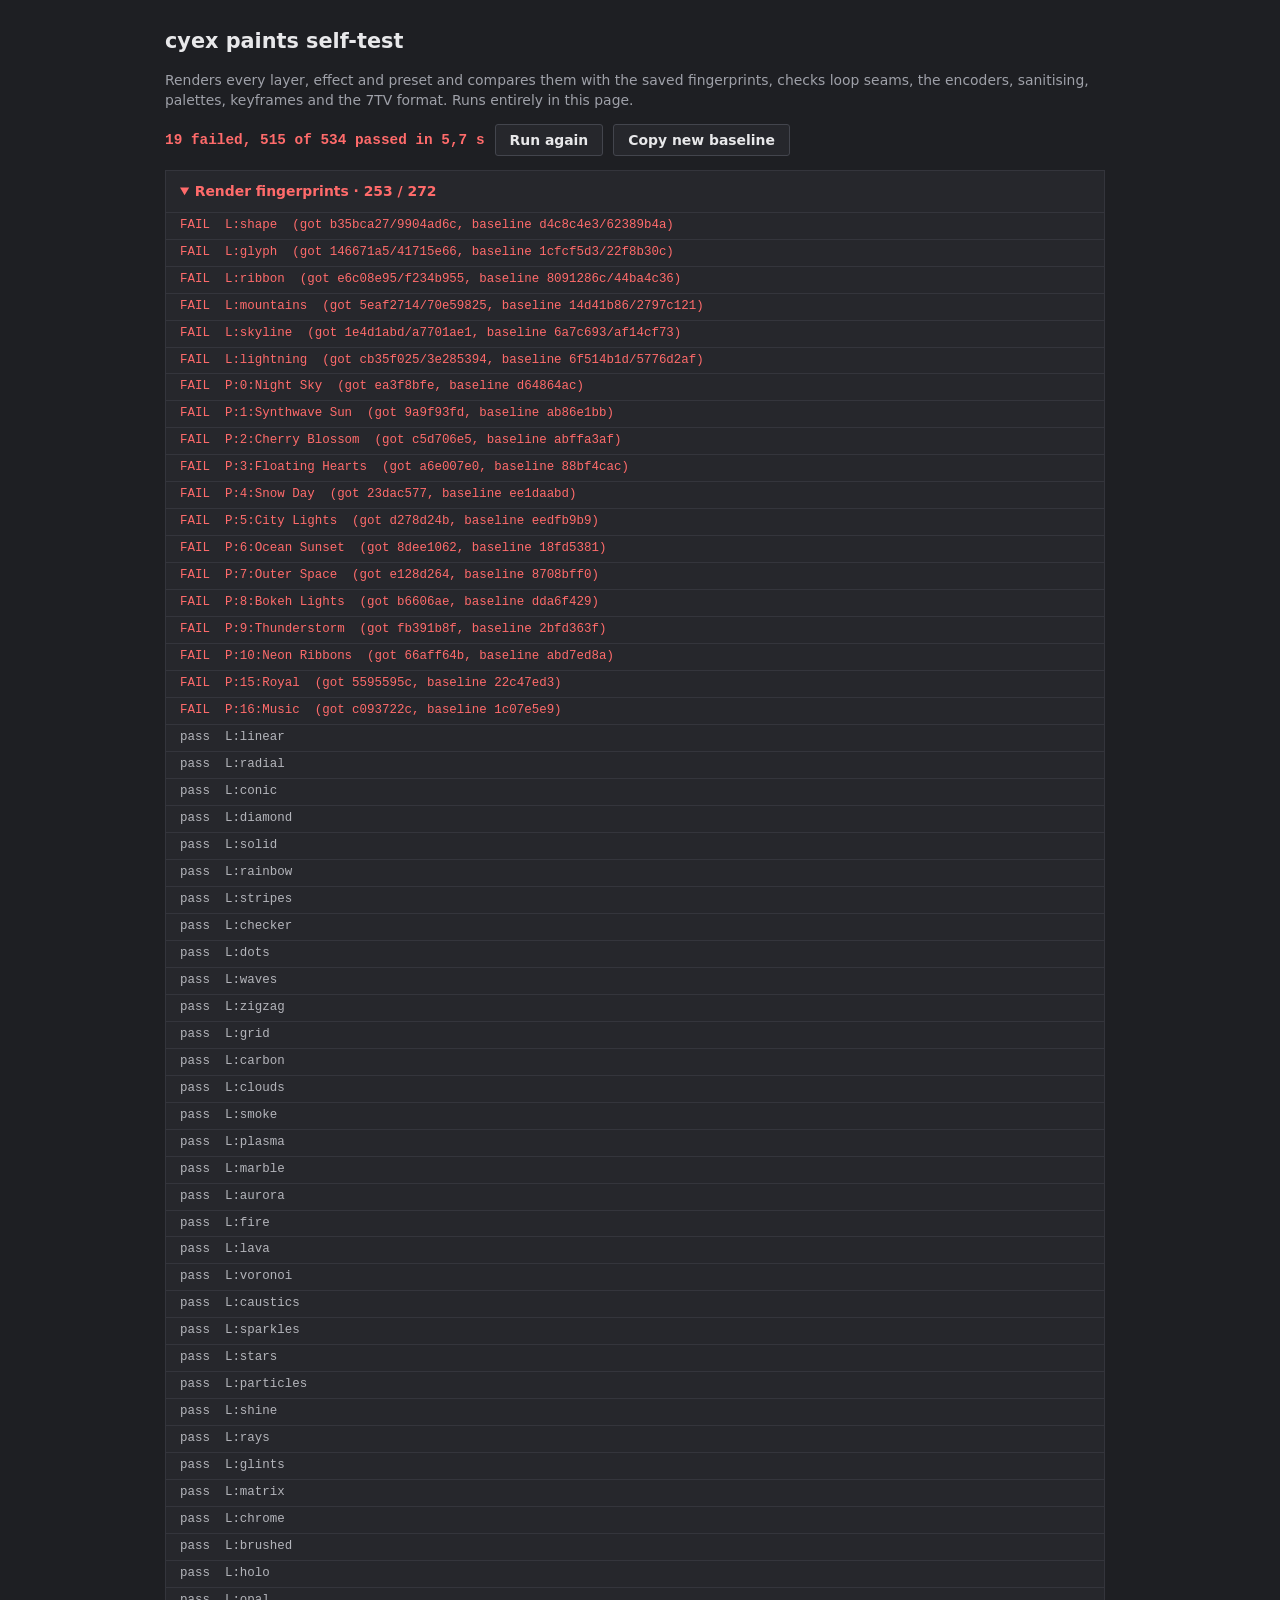
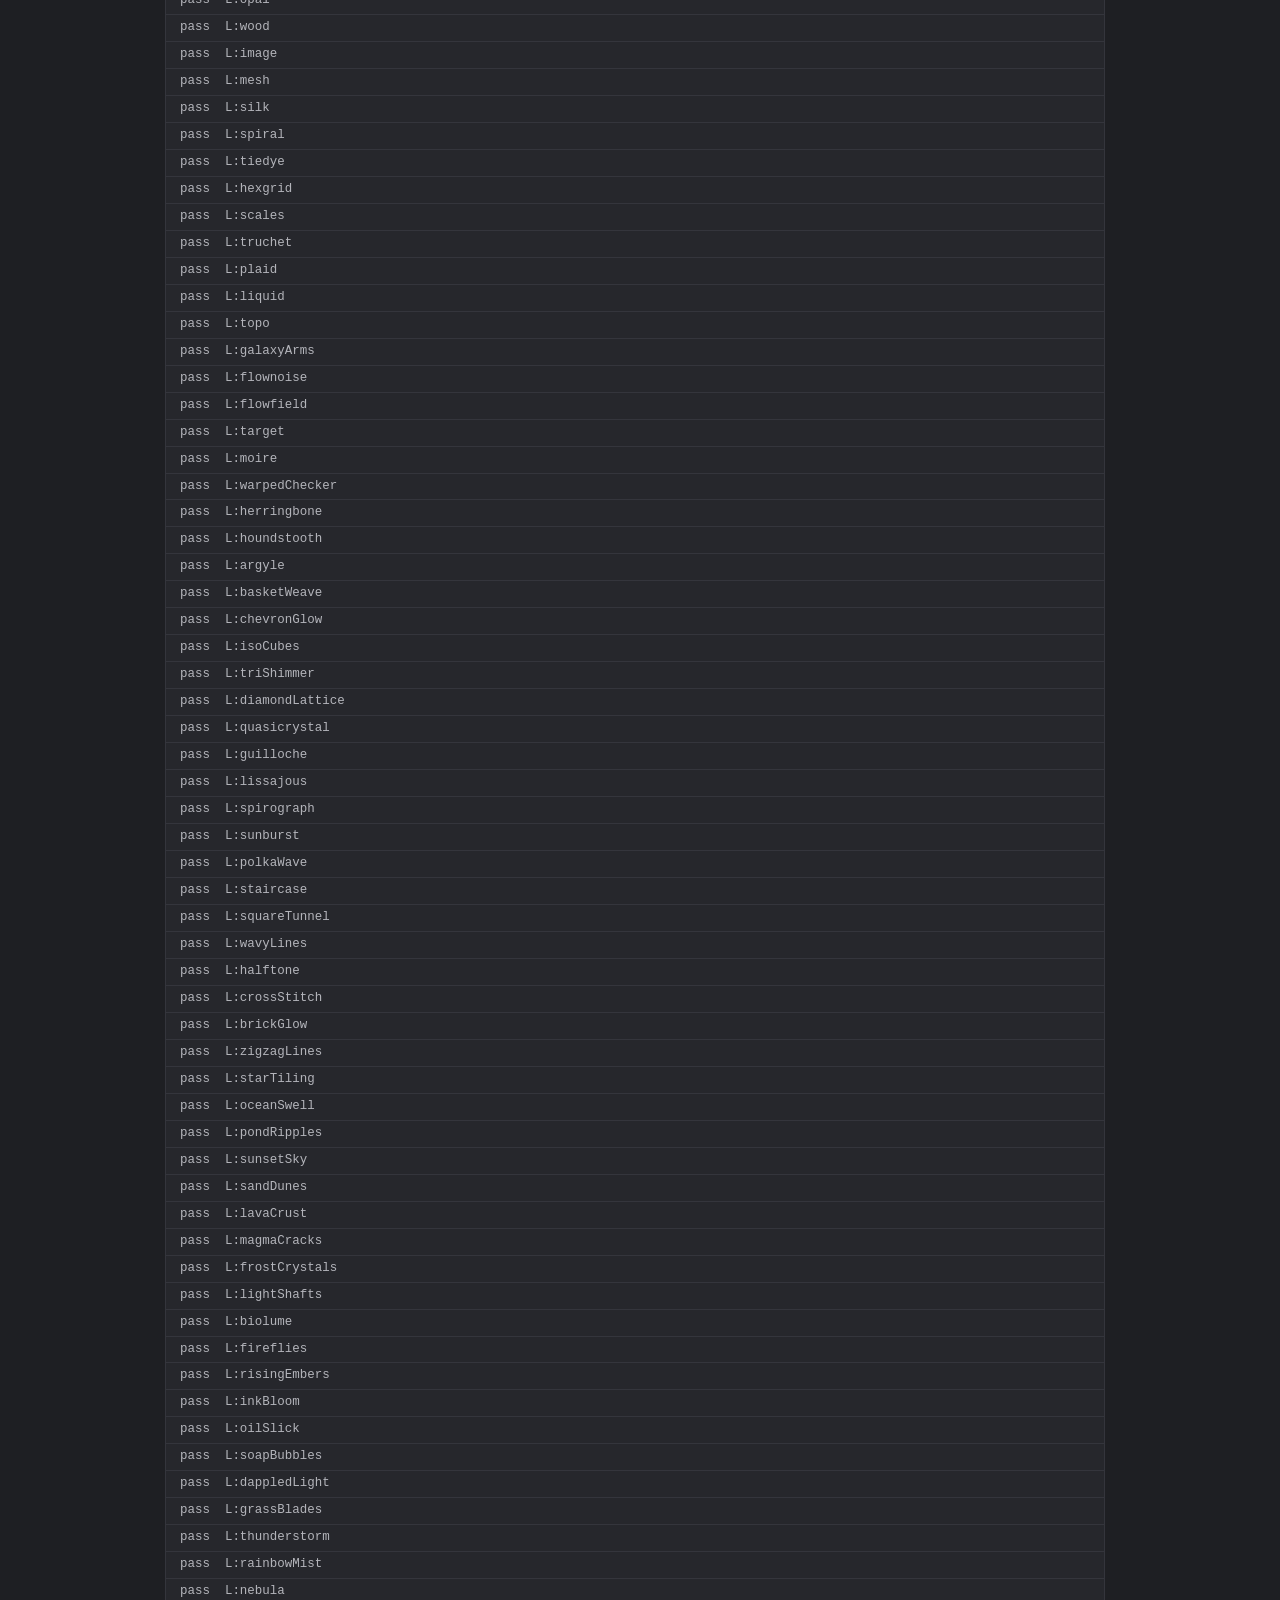
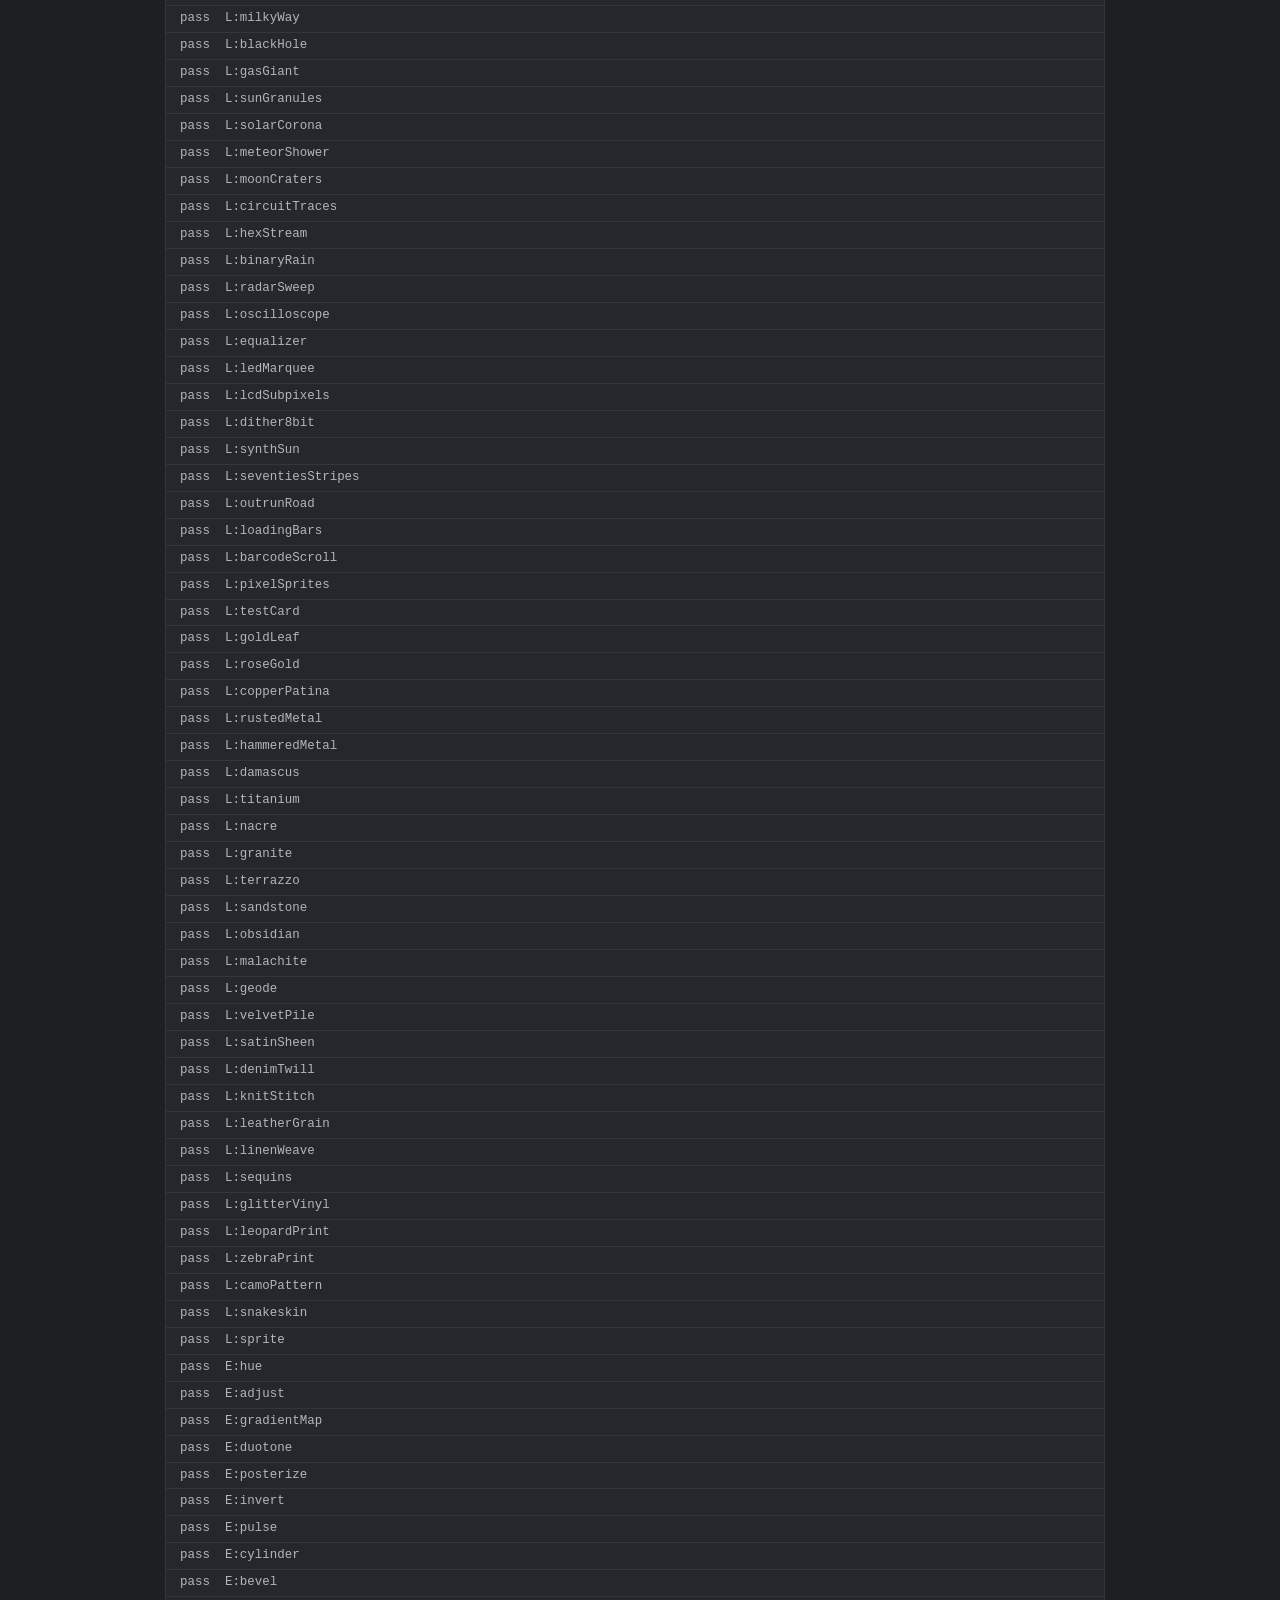
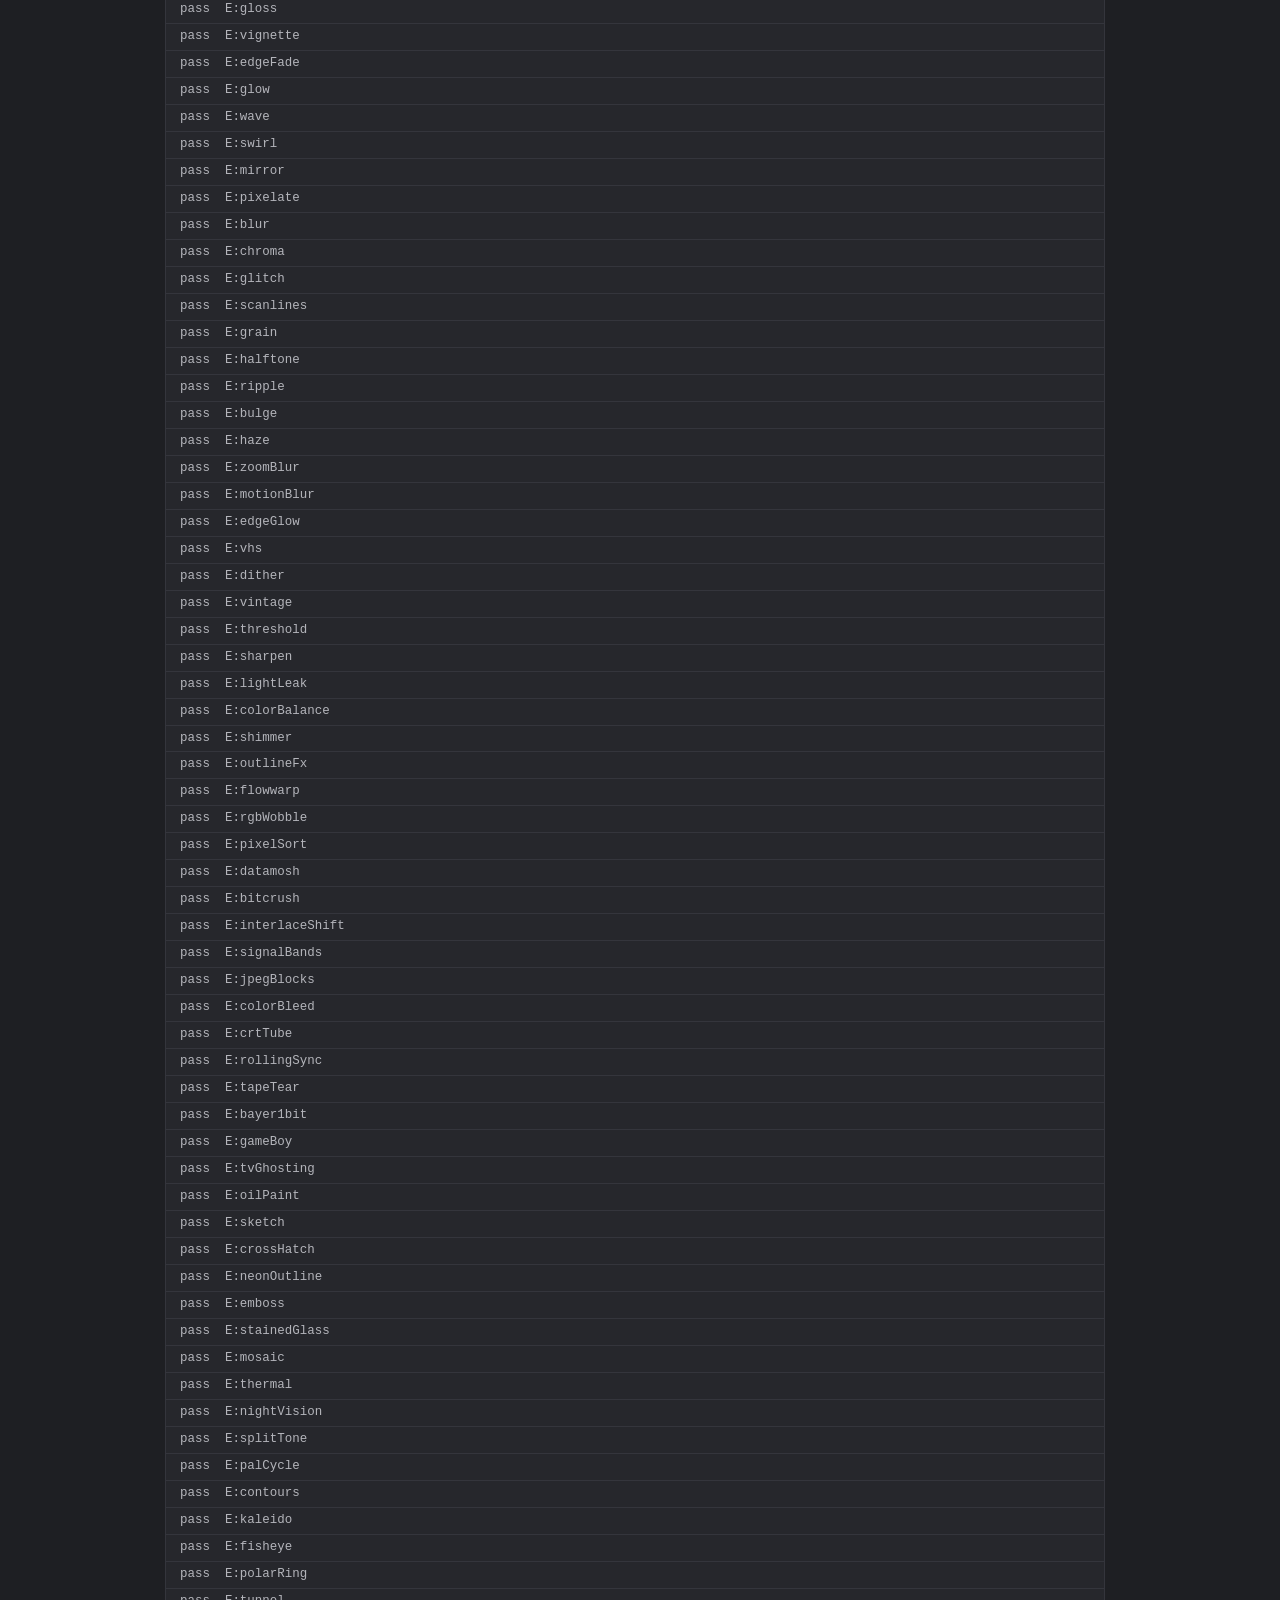
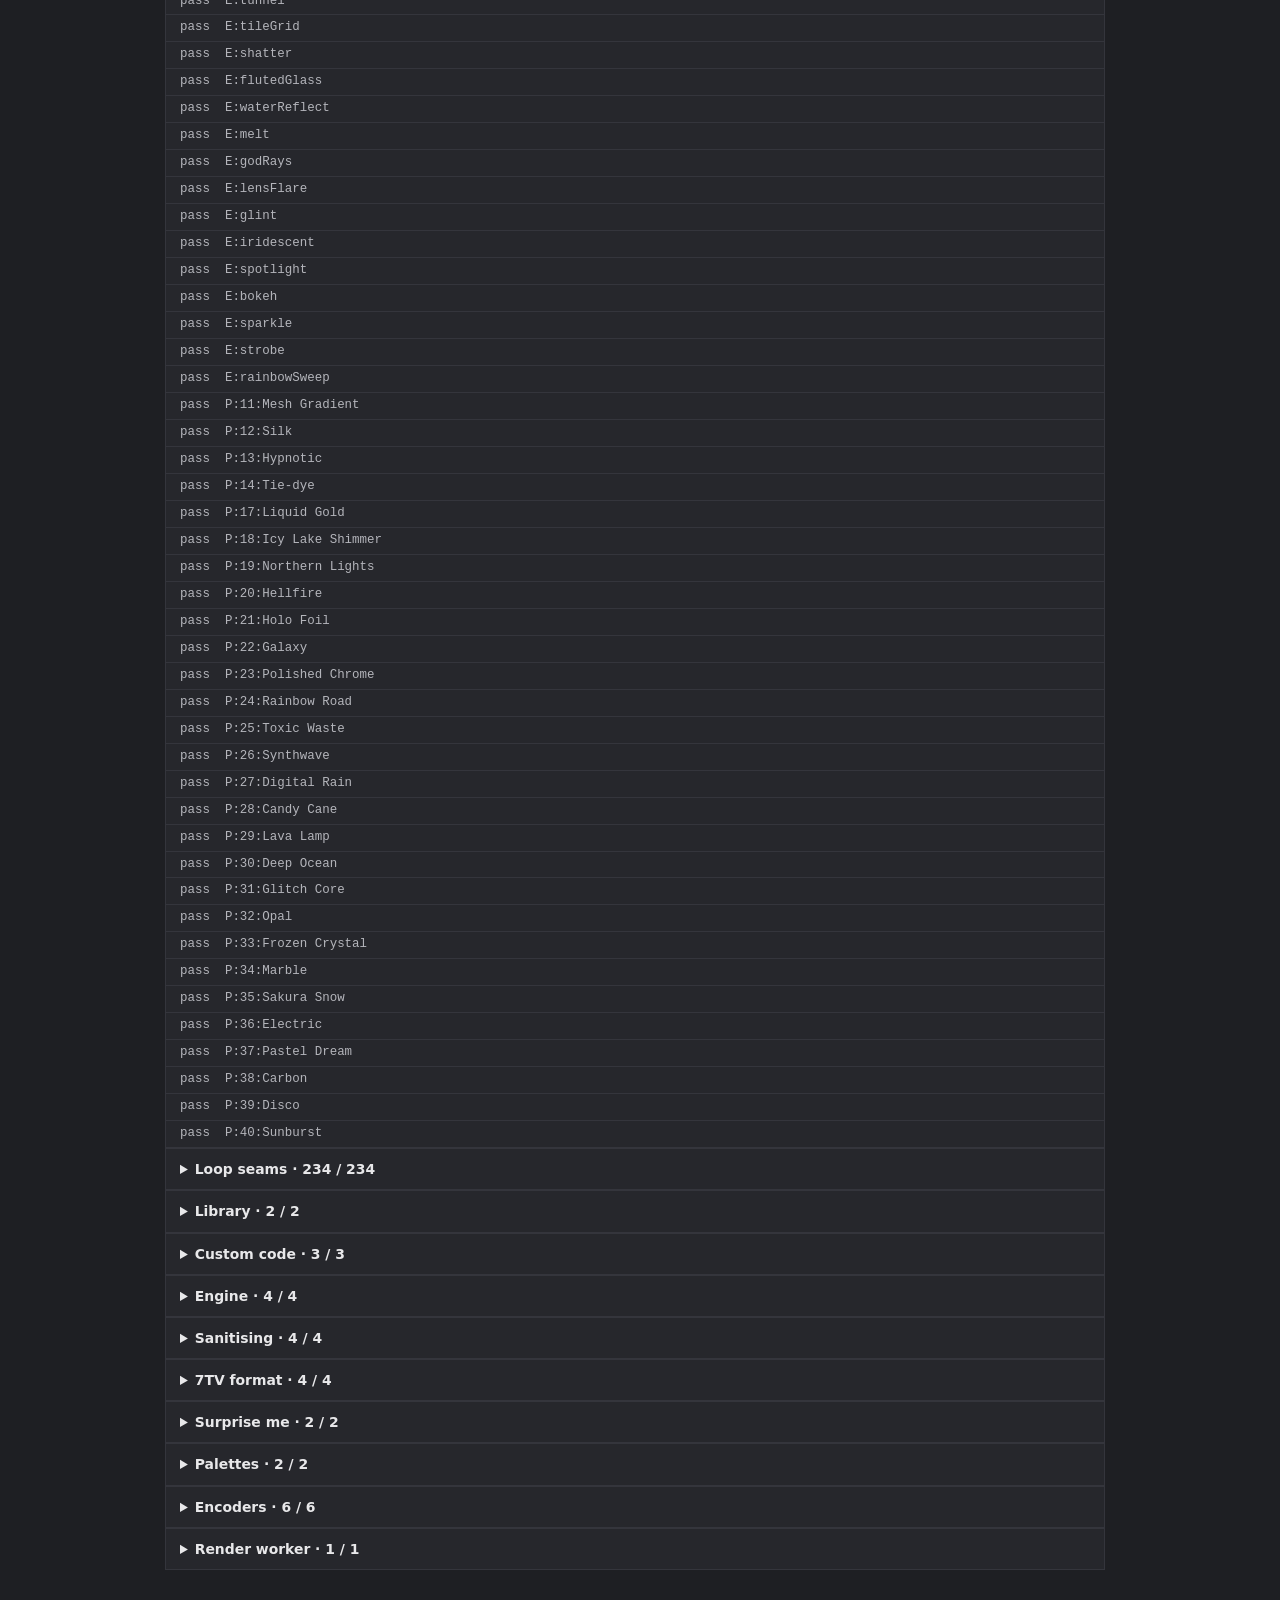
==== commit 99567390: "Rewrite gradientCss and decToCss Both rewritten from their contract (packed RGBA integer to rgba() s" ====
--- a/cyex-paints-tests.html
+++ b/cyex-paints-tests.html
@@ -267,9 +267,12 @@
   // 7TV stores colours as a signed 32-bit int: (r << 24) | (g << 16) | (b << 8) | a
   const packRGBA = (r, g, b, a) => ((r & 255) << 24) | ((g & 255) << 16) | ((b & 255) << 8) | (a & 255);
   const unpackRGBA = (n) => [(n >>> 24) & 255, (n >>> 16) & 255, (n >>> 8) & 255, n & 255];
+  // CSS colour for a packed colour: one byte per channel, red in the top byte, alpha in the low byte.
   function decToCss(n) {
-    const [r, g, b, a] = unpackRGBA(n);
-    return `rgba(${r}, ${g}, ${b}, ${(a / 255).toFixed(3)})`;
+    const bits = n | 0;
+    const byteAt = (shift) => (bits >> shift) & 255;
+    const alpha = (byteAt(0) / 255).toFixed(3);
+    return 'rgba(' + byteAt(24) + ', ' + byteAt(16) + ', ' + byteAt(8) + ', ' + alpha + ')';
   }
   const hexAlphaToDec = (hex, alpha) => { const [r, g, b] = hexToRgb(hex); return packRGBA(r, g, b, Math.round(clamp(alpha) * 255)); };
   const decToHexAlpha = (n) => { const [r, g, b, a] = unpackRGBA(n); return { hex: rgbToHex(r, g, b), alpha: a / 255 }; };
@@ -700,17 +703,20 @@
   const cssUrl = (u) => `url("${String(u).replace(/["\\\n\r]/g, (c) => encodeURIComponent(c))}")`;
   const round4 = (x) => Math.round(x * 10000) / 10000;
 
-  // Mirrors createGradientFromPaint in SevenTV/Extension (src/composable/useCosmetics.ts).
-  // Works on a classic paint and on one entry of gradients[]. The extension adds no argument for
-  // CONIC_GRADIENT, so a conic layer starts at the top and runs clockwise.
+  // CSS background-image value for a classic paint or one entry of gradients[].
+  // Linear layers lead with their angle, radial ones with their shape; a conic layer has no leading
+  // argument, so it starts at the top and runs clockwise. Image layers become url(...) or "none".
   function gradientCss(p) {
-    const args = [];
-    if (p.function === 'LINEAR_GRADIENT') args.push(`${p.angle ?? 0}deg`);
-    else if (p.function === 'RADIAL_GRADIENT') args.push(p.shape ?? 'circle');
-    else if (p.function === 'URL') { const u = safeUrl(p.image_url); return u ? cssUrl(u) : 'none'; }
-    const prefix = p.repeat ? 'repeating-' : '';
-    for (const s of p.stops) args.push(`${decToCss(s.color)} ${s.at * 100}%`);
-    return `${prefix}${p.function.toLowerCase().replace('_', '-')}(${args.join(', ')})`;
+    if (p.function === 'URL') {
+      const href = safeUrl(p.image_url);
+      return href ? cssUrl(href) : 'none';
+    }
+    const lead = [];
+    if (p.function === 'LINEAR_GRADIENT') lead.push((p.angle ?? 0) + 'deg');
+    if (p.function === 'RADIAL_GRADIENT') lead.push(p.shape ?? 'circle');
+    const stops = p.stops.map((s) => decToCss(s.color) + ' ' + s.at * 100 + '%');
+    const name = (p.repeat ? 'repeating-' : '') + p.function.toLowerCase().replace('_', '-');
+    return name + '(' + lead.concat(stops).join(', ') + ')';
   }
   const shadowCss = (s) => `drop-shadow(${s.x_offset}px ${s.y_offset}px ${s.radius}px ${decToCss(s.color)})`;
   function filterCss(p) { return p.shadows && p.shadows.length ? p.shadows.map(shadowCss).join(' ') : ''; }
